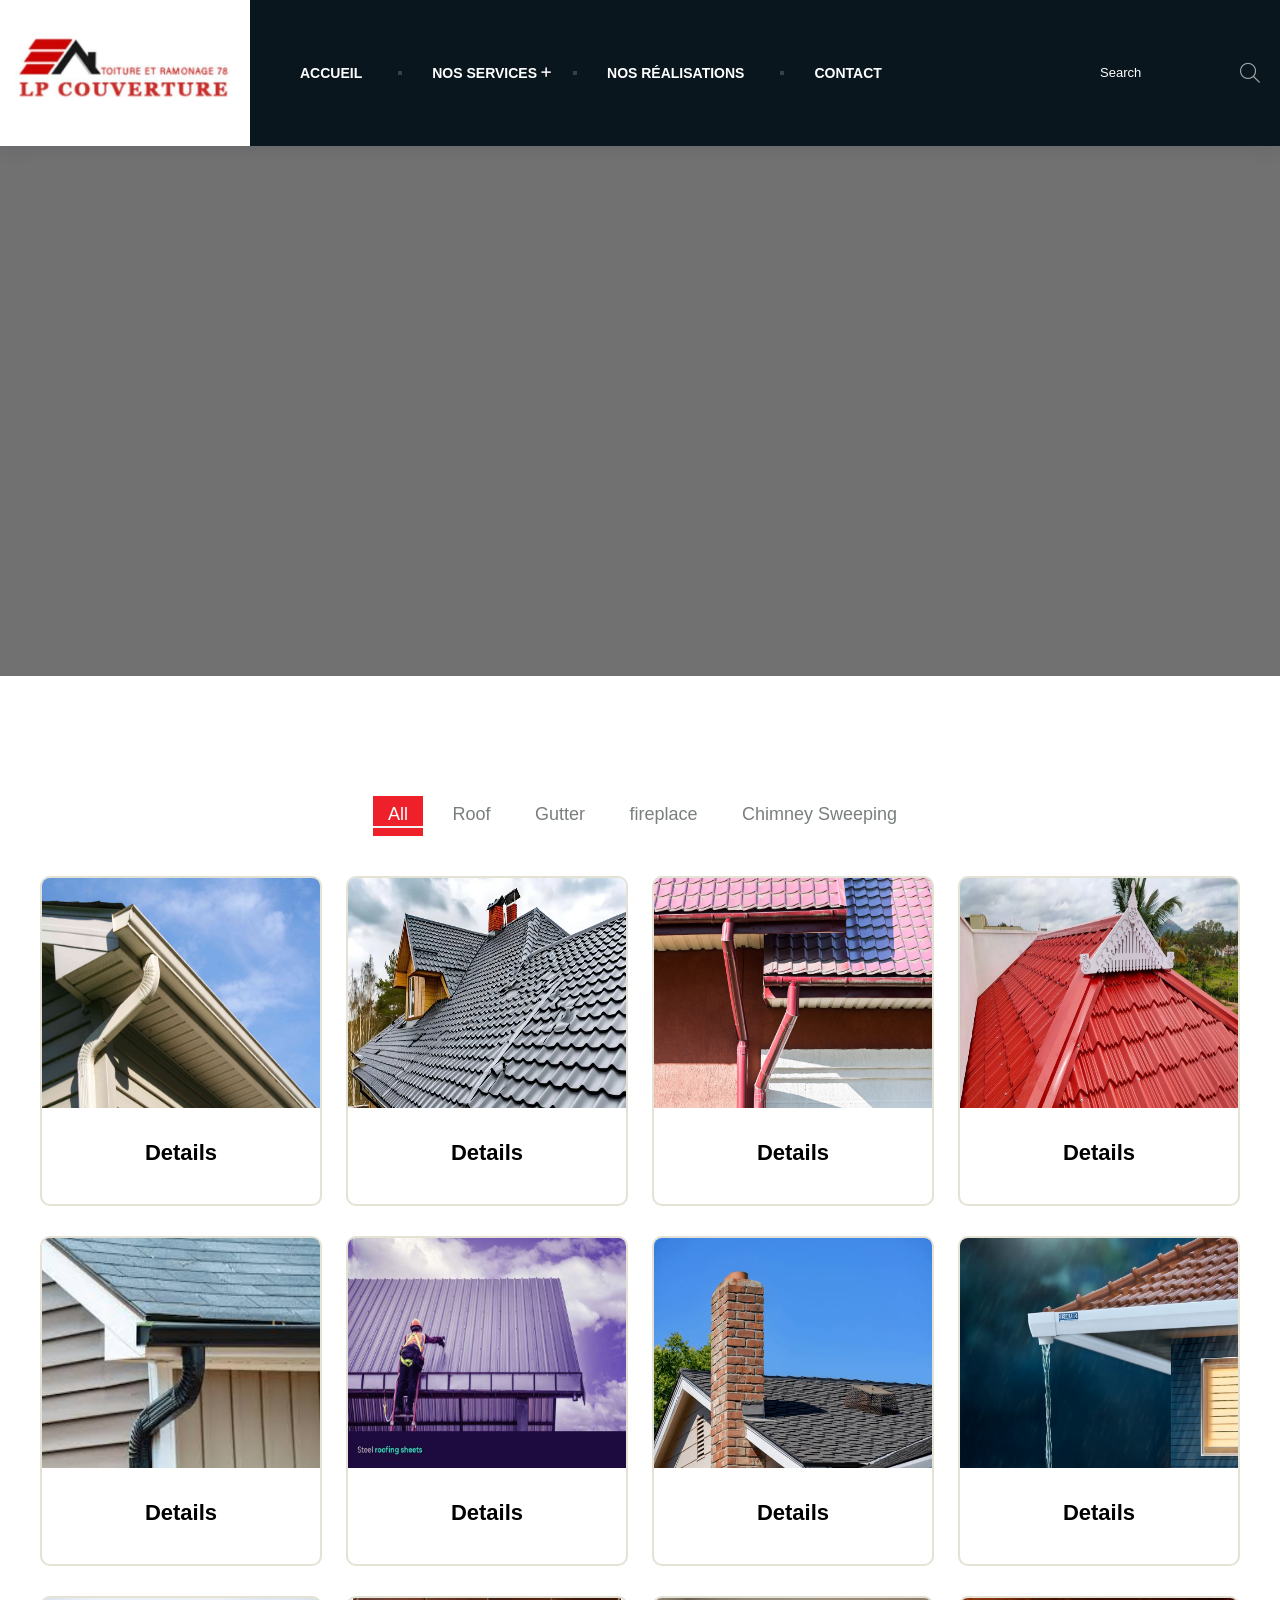
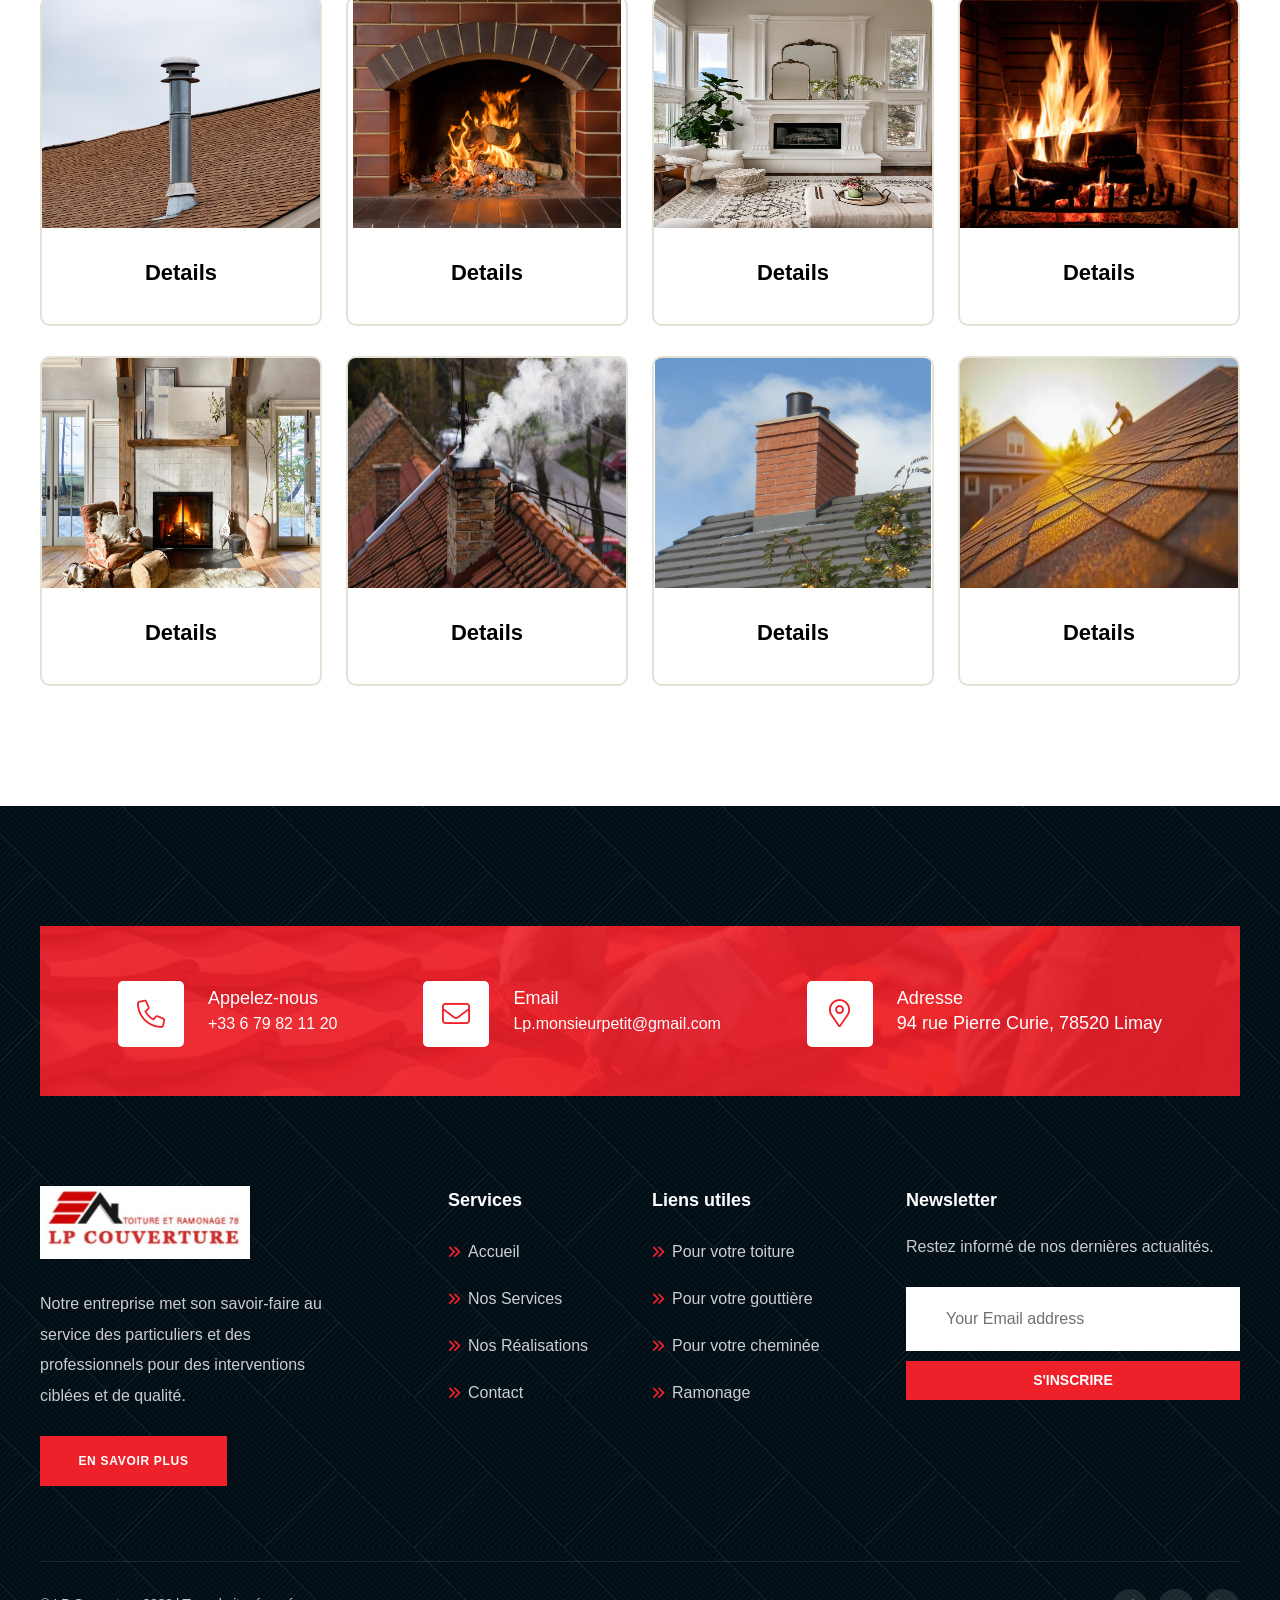
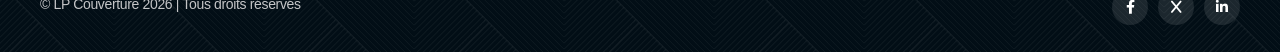
==== achievements.html @ 1082c454 "Add files via upload" ====
<!DOCTYPE html>
<html lang="en">

<!-- Mirrored from html.kodesolution.com/2024/rooftin-html/shop-products.html by HTTrack Website Copier/3.x [XR&CO'2014], Wed, 01 Apr 2026 05:06:10 GMT -->

<head>
    <meta charset="utf-8">
    <title>Roofting | Roofing Services HTML Template | Product Page</title>
    <!-- Stylesheets -->
    <link href="css/bootstrap.min.css" rel="stylesheet">
    <link href="css/style.css" rel="stylesheet">

    <link rel="shortcut icon" href="images/favicon.png" type="image/x-icon">
    <link rel="icon" href="images/favicon.png" type="image/x-icon">

    <!-- Responsive -->
    <meta http-equiv="X-UA-Compatible" content="IE=edge">
    <meta name="viewport" content="width=device-width, initial-scale=1.0, maximum-scale=1.0, user-scalable=0">
    <!--[if lt IE 9]><script src="js/html5shiv.js"></script><![endif]-->
    <!--[if lt IE 9]><script src="js/respond.js"></script><![endif]-->
</head>

<body>
    <div class="page-wrapper">
        <!-- Preloader -->
        <div class="preloader"></div>

        <!-- Main Header-->
        <header class="main-header header-style-one">
            <div class="header-lower">
                <!-- Main box -->
                <div class="main-box">
                    <div class="logo-box">
                        <div class="logo">
                            <a href="index.html"><img src="images/home/logo.jpeg" alt="Logo" title="Roofting"></a>
                        </div>
                    </div>

                    <!--Nav Box-->
                    <div class="nav-outer">
                        <nav class="nav main-menu">
                            <ul class="navigation">
                                <li><a href="index.html">Accueil</a></li>
                                <li class="dropdown"><a href="#">Nos Services </a>
                                    <ul>
                                        <li><a href="roof.html">Pour votre toiture</a></li>
                                        <li><a href="gutter.html">Pour votre gouttière</a></li>
                                        <li><a href="fireplace.html">Pour votre cheminée</a></li>
                                        <li><a href="chimney.html">Ramonage</a></li>
                                    </ul>
                                </li>
                                <li><a href="achievements.html">Nos Réalisations</a></li>

                                <li><a href="contact.html">Contact</a></li>
                            </ul>
                        </nav>
                    </div>
                    <!-- Main Menu End-->

                    <!-- Outer Box -->
                    <div class="outer-box">
                        <!-- Header Search -->

                        <!-- Header Search -->
                        <div class="header-search">
                            <form method="post" action="https://html.kodesolution.com/2024/rooftin-html/index.html">
                                <div class="form-group">
                                    <input type="text" name="search-field" value="" placeholder="Search" required="">
                                    <button type="submit" class="icon"><i class="fal fa-search"></i></button>
                                </div>
                            </form>
                        </div>
                        <!-- Info Btn -->
                        <div class="btn-box">
                            <!-- Info Btn -->
                            <a href="tel:+92(8800)9806" class="info-btn-two"> <i class="icon fa fa-phone"></i> <small>Make A Call:</small> <strong>+36 55 540 069</strong> </a>
                        </div>
                        <!-- Mobile Nav toggler -->
                        <div class="mobile-nav-toggler"><span class="icon lnr-icon-bars"></span></div>
                    </div>
                </div>
            </div>

            <!-- Mobile Menu  -->
            <div class="mobile-menu">
                <div class="menu-backdrop"></div>
                <!--Here Menu Will Come Automatically Via Javascript / Same Menu as in Header-->
                <nav class="menu-box">
                    <div class="upper-box">
                        <div class="nav-logo">
                            <a href="index.html"><img src="images/logo-2.png" alt="" title=""></a>
                        </div>
                        <div class="close-btn"><i class="icon fa fa-times"></i></div>
                    </div>
                    <ul class="navigation clearfix">
                        <!--Keep This Empty / Menu will come through Javascript-->
                    </ul>
                    <ul class="contact-list-one light">
                        <li> <i class="icon lnr-icon-phone-handset"></i> <span class="title">Call Now</span>
                            <div class="text"><a href="tel:+92880098670">+92 (8800) - 98670</a></div>
                        </li>
                        <li> <i class="icon lnr-icon-envelope1"></i> <span class="title">Send Email</span>
                            <div class="text"><a href="mailto:help@company.com">help@company.com</a></div>
                        </li>
                        <li> <i class="icon lnr-icon-map-marker"></i> <span class="title">Address</span>
                            <div class="text">66 Broklyant, New York India 3269</div>
                        </li>
                    </ul>
                    <ul class="social-links">
                        <li><a href="#"><i class="fa fa-x"></i></a></li>
                        <li><a href="#"><i class="fab fa-facebook-f"></i></a></li>
                        <li><a href="#"><i class="fab fa-pinterest"></i></a></li>
                        <li><a href="#"><i class="fab fa-instagram"></i></a></li>
                    </ul>
                </nav>
            </div>
            <!-- End Mobile Menu -->

            <!-- Header Search -->
            <div class="search-popup"> <span class="search-back-drop"></span>
                <button class="close-search"><span class="fa fa-times"></span></button>
                <div class="search-inner">
                    <form method="post" action="https://html.kodesolution.com/2024/rooftin-html/index.html">
                        <div class="form-group">
                            <input type="search" name="search-field" value="" placeholder="Search..." required="">
                            <button type="submit"><i class="fa fa-search"></i></button>
                        </div>
                    </form>
                </div>
            </div>
            <!-- End Header Search -->

            <!-- Sticky Header  -->
            <div class="sticky-header">
                <div class="auto-container">
                    <div class="inner-container">
                        <!--Logo-->
                        <div class="logo">
                            <a href="index.html" title=""><img src="images/home/logo.jpeg" alt="" title=""></a>
                        </div>

                        <!--Right Col-->
                        <div class="nav-outer">
                            <!-- Main Menu -->
                            <nav class="main-menu">
                                <div class="navbar-collapse show collapse clearfix">
                                    <ul class="navigation clearfix">
                                        <!--Keep This Empty / Menu will come through Javascript-->
                                    </ul>
                                </div>
                            </nav>
                            <!-- Main Menu End-->

                            <!--Mobile Navigation Toggler-->
                            <div class="mobile-nav-toggler"><span class="icon lnr-icon-bars"></span></div>
                        </div>
                    </div>
                </div>
            </div>
            <!-- End Sticky Menu -->
        </header>
        <!--End Main Header -->

        <!-- Start main-content -->
        <section class="page-title video-section">

            <!-- Background Video -->
            <video autoplay muted loop playsinline class="bg-video">
        <source src="images/home/video 2.mp4" type="video/mp4">
    </video>



        </section>
        <!-- end main-content -->

        <!-- Featured Products -->
        <section class="featured-products">
            <div class="auto-container">

                <!--MixitUp Galery-->
                <div class="mixitup-gallery">
                    <!--Filter-->
                    <div class="filters clearfix">
                        <ul class="filter-tabs filter-btns clearfix">
                            <li class="active filter" data-role="button" data-filter="all">All</li>
                            <li class="filter" data-role="button" data-filter=".dairy">Roof</li>
                            <li class="filter" data-role="button" data-filter=".pantry">Gutter</li>
                            <li class="filter" data-role="button" data-filter=".meat">fireplace</li>
                            <li class="filter" data-role="button" data-filter=".fruit">Chimney Sweeping</li>
                            <!-- <li class="filter" data-role="button" data-filter=".vagetables">Development</li> -->
                        </ul>
                    </div>

                    <div class="filter-list row">
                        <!--Product Block-->
                        <div class="product-block all mix pantry col-lg-3 col-md-6 col-sm-12">
                            <div class="inner-box">
                                <div class="image">
                                    <a href="shop-product-details.html"><img src="images/home/gutter 1.jpg" alt="" style="width: auto; height: 230px;" /></a>
                                </div>
                                <div class="content">
                                    <h4><a href="gutter.html">Details</a></h4>

                                </div>

                            </div>
                        </div>

                        <!--Product Block-->
                        <div class="product-block all mix dairy col-lg-3 col-md-6 col-sm-12">
                            <div class="inner-box">
                                <div class="image">
                                    <a href="shop-product-details.html"><img src="images/home/roof 1.webp" alt="" style="width: auto; height: 230px;" /></a>
                                </div>
                                <div class="content">
                                    <h4><a href="roof.html">Details</a></h4>

                                </div>

                            </div>
                        </div>

                        <!--Product Block-->
                        <div class="product-block all mix pantry vagetables col-lg-3 col-md-6 col-sm-12">
                            <div class="inner-box">
                                <div class="image">
                                    <a href="shop-product-details.html"><img src="images/home/gutter 2.jpg" alt="" style="width: 300px; height: 230px;" /></a>
                                </div>
                                <div class="content">
                                    <h4><a href="gutter.html">Details</a></h4>

                                </div>

                            </div>
                        </div>

                        <!--Product Block-->
                        <div class="product-block all mix dairy vagetables col-lg-3 col-md-6 col-sm-12">
                            <div class="inner-box">
                                <div class="image">
                                    <a href="shop-product-details.html"><img src="images/home/roof 2.jpeg" alt="" style="width: auto; height: 230px;" /></a>
                                </div>
                                <div class="content">
                                    <h4><a href="roof.html">Details</a></h4>

                                </div>

                            </div>
                        </div>

                        <!--Product Block-->
                        <div class="product-block all mix pantry col-lg-3 col-md-6 col-sm-12">
                            <div class="inner-box">
                                <div class="image">
                                    <a href="shop-product-details.html"><img src="images/home/gutter 3.jfif" alt="" style="width: auto; height: 230px;" /></a>
                                </div>
                                <div class="content">
                                    <h4><a href="gutter.html">Details</a></h4>

                                </div>

                            </div>
                        </div>

                        <!--Product Block-->
                        <div class="product-block all mix dairy col-lg-3 col-md-6 col-sm-12">
                            <div class="inner-box">
                                <div class="image">
                                    <a href="shop-product-details.html"><img src="images/home/roof 3.jpg" alt="" style="width: auto; height: 230px;" /></a>
                                </div>
                                <div class="content">
                                    <h4><a href="roof.html">Details</a></h4>

                                </div>

                            </div>
                        </div>

                        <!--Product Block-->
                        <div class="product-block all mix fruit vagetables col-lg-3 col-md-6 col-sm-12">
                            <div class="inner-box">
                                <div class="image">
                                    <a href="shop-product-details.html"><img src="images/home/chimney 1.webp" alt="" style="width: auto; height: 230px;" /></a>
                                </div>
                                <div class="content">
                                    <h4><a href="chimney.html">Details</a></h4>

                                </div>

                            </div>
                        </div>

                        <!--Product Block-->
                        <div class="product-block all mix pantry vagetables col-lg-3 col-md-6 col-sm-12">
                            <div class="inner-box">
                                <div class="image">
                                    <a href="shop-product-details.html"><img src="images/home/gutter 4.jpg" alt="" style="width: auto; height: 230px;" /></a>
                                </div>
                                <div class="content">
                                    <h4><a href="gutter.html">Details</a></h4>

                                </div>

                            </div>
                        </div>




                        <div class="product-block all mix fruit col-lg-3 col-md-6 col-sm-12">
                            <div class="inner-box">
                                <div class="image">
                                    <a href="shop-product-details.html"><img src="images/home/chimney 4.jpg" alt="" style="width: auto; height: 230px;" /></a>
                                </div>
                                <div class="content">
                                    <h4><a href="chimney.html">Details</a></h4>

                                </div>

                            </div>
                        </div>

                        <!--Product Block-->
                        <div class="product-block all mix meat col-lg-3 col-md-6 col-sm-12">
                            <div class="inner-box">
                                <div class="image">
                                    <a href="shop-product-details.html"><img src="images/home/fire 4.jpg" alt="" style="width: auto; height: 230px;" /></a>
                                </div>
                                <div class="content">
                                    <h4><a href="fireplace.html">Details</a></h4>

                                </div>

                            </div>
                        </div>

                        <!--Product Block-->
                        <div class="product-block all mix meat vagetables col-lg-3 col-md-6 col-sm-12">
                            <div class="inner-box">
                                <div class="image">
                                    <a href="shop-product-details.html"><img src="images/home/fire 1.avif" alt="" style="width: 300px; height: 230px;" /></a>
                                </div>
                                <div class="content">
                                    <h4><a href="fireplace.html">Details</a></h4>

                                </div>

                            </div>
                        </div>

                        <!--Product Block-->
                        <div class="product-block all mix meat vagetables col-lg-3 col-md-6 col-sm-12">
                            <div class="inner-box">
                                <div class="image">
                                    <a href="shop-product-details.html"><img src="images/home/fire 2.webp" alt="" style="width: auto; height: 230px;" /></a>
                                </div>
                                <div class="content">
                                    <h4><a href="fireplace.html">Details</a></h4>

                                </div>

                            </div>
                        </div>

                        <!--Product Block-->
                        <div class="product-block all mix meat col-lg-3 col-md-6 col-sm-12">
                            <div class="inner-box">
                                <div class="image">
                                    <a href="shop-product-details.html"><img src="images/home/fire 3.avif" alt="" style="width: auto; height: 230px;" /></a>
                                </div>
                                <div class="content">
                                    <h4><a href="fireplace.html">Details</a></h4>

                                </div>

                            </div>
                        </div>

                        <!--Product Block-->
                        <div class="product-block all mix fruit col-lg-3 col-md-6 col-sm-12">
                            <div class="inner-box">
                                <div class="image">
                                    <a href="shop-product-details.html"><img src="images/home/chimney 3.jpeg" alt="" style="width: auto; height: 230px;" /></a>
                                </div>
                                <div class="content">
                                    <h4><a href="chimney.html">Details</a></h4>

                                </div>

                            </div>
                        </div>

                        <!--Product Block-->
                        <div class="product-block all mix fruit vagetables col-lg-3 col-md-6 col-sm-12">
                            <div class="inner-box">
                                <div class="image">
                                    <a href="shop-product-details.html"><img src="images/home/chimney 2.webp" alt="" style="width: auto; height: 230px;" /></a>
                                </div>
                                <div class="content">
                                    <h4><a href="chimney.html">Details</a></h4>

                                </div>

                            </div>
                        </div>

                        <!--Product Block-->
                        <div class="product-block all mix dairy vagetables col-lg-3 col-md-6 col-sm-12">
                            <div class="inner-box">
                                <div class="image">
                                    <a href="shop-product-details.html"><img src="images/home/roof 4.jpg" alt="" style="width: auto; height: 230px;" /></a>
                                </div>
                                <div class="content">
                                    <h4><a href="chimney.html">Details</a></h4>

                                </div>

                            </div>
                        </div>


                    </div>
                </div>
            </div>
        </section>
        <!-- End Featured Products -->

        <!-- Main Footer -->
        <footer class="main-footer footer-style-one">
            <div class="bg-shape"></div>
            <!-- Footer Top -->
            <div class="footer-top">
                <div class="auto-container">
                    <div class="outer-box">
                        <div class="bg bg-image" style="background-image: url(images/background/bg4.jpg);"></div>
                        <ul class="contact-list-two light">
                            <li>
                                <i class="icon fal fa-phone"></i>
                                <div class="text">Appelez-nous <br><a href="tel:+91458654528">+33 6 79 82 11 20</a></div>
                            </li>
                            <li>
                                <i class="icon fal fa-envelope"></i>
                                <div class="text">Email<br><a href="mailto:info@support.com">Lp.monsieurpetit@gmail.com</a></div>
                            </li>
                            <li>
                                <i class="icon fal fa-map-marker-alt"></i>
                                <div class="text">Adresse <br><span>94 rue Pierre Curie, 78520 Limay</span></div>
                            </li>
                        </ul>
                    </div>
                </div>
            </div>
            <!-- Widgets Section -->
            <div class="widgets-section">
                <div class="auto-container">
                    <div class="row">
                        <!-- Footer Column -->
                        <div class="footer-column col-xl-4 col-sm-6">
                            <div class="footer-widget about-widget">
                                <div class="logo">
                                    <a href="index.html"><img src="images/home/logo.jpeg" alt="Logo"></a>
                                </div>
                                <div class="text">Notre entreprise met son savoir-faire au service des particuliers et des professionnels pour des interventions ciblées et de qualité.</div>
                                <a href="roof.html" class="theme-btn btn-style-two hover-light"><span class="btn-title">En savoir plus</span></a>
                            </div>
                        </div>
                        <!-- Footer Column -->
                        <div class="footer-column col-xl-2 col-sm-6">
                            <div class="footer-widget links-widget">
                                <h5 class="widget-title">Services</h5>
                                <div class="widget-content">
                                    <ul class="user-links">
                                        <li><i class="icon fas fa-angle-double-right"></i> <a href="index.html">Accueil</a></li>
                                        <li><i class="icon fas fa-angle-double-right"></i> <a href="roof.html">Nos Services </a></li>
                                        <li><i class="icon fas fa-angle-double-right"></i> <a href="achievements.html">Nos Réalisations</a></li>
                                        <li><i class="icon fas fa-angle-double-right"></i> <a href="contact.html">Contact</a></li>
                                    </ul>
                                </div>
                            </div>
                        </div>
                        <!-- Footer COlumn -->
                        <div class="footer-column col-xl-2 col-sm-6">
                            <div class="footer-widget links-widget">
                                <h5 class="widget-title">Liens utiles</h5>
                                <div class="widget-content">
                                    <ul class="user-links">
                                        <li><i class="icon fas fa-angle-double-right"></i> <a href="roof.html">Pour votre toiture </a></li>
                                        <li><i class="icon fas fa-angle-double-right"></i> <a href="gutter.html">Pour votre gouttière </a></li>
                                        <li><i class="icon fas fa-angle-double-right"></i> <a href="fireplace.html">Pour votre cheminée </a></li>
                                        <li><i class="icon fas fa-angle-double-right"></i> <a href="chimney.html">Ramonage</a></li>

                                    </ul>
                                </div>
                            </div>
                        </div>
                        <!-- Footer COlumn -->
                        <div class="footer-column col-xl-4 col-sm-6">
                            <div class="footer-widget newsletter-widget">
                                <h5 class="widget-title">Newsletter</h5>
                                <div class="text">Restez informé de nos dernières actualités.</div>
                                <!-- Newsletter Form -->
                                <div class="newsletter-form">
                                    <div class="form-group">
                                        <div class="input-outer">
                                            <input type="email" name="Email" placeholder="Your Email address" required>
                                        </div>
                                        <button type="submit" class="theme-btn btn-style-one"><span class="btn-title">S'inscrire</span></button>
                                    </div>
                                </div>
                            </div>
                        </div>
                    </div>
                </div>
            </div>
            <!--  Footer Bottom -->
            <div class="footer-bottom">
                <div class="auto-container">
                    <div class="inner-container">
                        <div class="copyright-text">© LP Couverture 2026 | Tous droits réservés</div>
                        <ul class="social-icon-two">
                            <li><a href="#"><i class="fab fa-facebook-f"></i></a></li>
                            <li><a href="#"><i class="fa fa-x"></i></a></li>
                            <li><a href="#"><i class="fab fa-linkedin-in"></i></a></li>
                        </ul>
                    </div>
                </div>
            </div>
        </footer>
        <!--End Main Footer -->

    </div>
    <!-- End Page Wrapper -->

    <!-- Scroll To Top -->
    <div class="scroll-to-top scroll-to-target" data-target="html"><span class="fa fa-angle-up"></span></div>
    <script src="js/jquery.js"></script>
    <script src="js/popper.min.js"></script>
    <script src="js/bootstrap.min.js"></script>
    <script src="js/jquery.fancybox.js"></script>
    <script src="js/jquery-ui.js"></script>
    <script src="js/mixitup.js"></script>
    <script src="js/wow.js"></script>
    <script src="js/select2.min.js"></script>
    <script src="js/appear.js"></script>
    <script src="js/gsap.min.js"></script>
    <script src="js/ScrollTrigger.min.js"></script>
    <script src="js/splitType.js"></script>
    <script src="js/script.js"></script>
</body>

<!-- Mirrored from html.kodesolution.com/2024/rooftin-html/shop-products.html by HTTrack Website Copier/3.x [XR&CO'2014], Wed, 01 Apr 2026 05:06:12 GMT -->

</html>
---- css/style.css ----
/* Roofting | Roofing Services HTML Template

Template Name: Roofting
Version: 1.0.0
License: copyright commercial

/************ TABLE OF CONTENTS ***************
1.  Fonts
2.  Reset
3.  Global Settings
4.  Main Header / TWo / Three
5.  Sticky Header
6.  Mobile Menu
7.  Hidden Sidebar style
8.  Section Title
9.  Banner Section / Two / Three
10. Project Section / Two / Three
11. Features Section / Two / Three
12. About Section / Two / Three
13. Services Section / Two / Three
14. Video Section / Two
15. Contact Section
16. FAQ's Section / Two
17. Fun Fact Section / Two
18. Testimonial Section / Two
19. Process Section / Two
20. Team Section
21. Why Choose Us / Two / Three
22. News Section
23. Main Footer
**********************************************/

@import url("https://fonts.googleapis.com/css2?family=Caveat:wght@400..700&amp;family=Outfit:wght@100..900&amp;family=Roboto:ital,wght@0,100;0,300;0,400;0,500;0,700;0,900;1,100;1,300;1,400;1,500;1,700;1,900&amp;display=swap");
@import url("animate.css");
@import url("owl.css");
@import url("swiper.min.css");
@import url("jquery.fancybox.min.css");
@import url("jquery-ui.css");
@import url("linear.css");
@import url("select2.min.css");
@import url("fontawesome.css");
@import url("flaticon-set-logistics.css");
@import url("flaticon-set-roofting.css");
@import url("tm-bs-mp.css");
@import url("tm-utility-classes.css");
:root {
    --theme-color-light: #ffffff;
    --theme-color-dark: #000000;
    --theme-color1: #ee212b;
    --theme-color1-dark: #b5090d;
    --theme-color2: #f3f4f7;
    --bg-theme-color1: var(--theme-color1);
    --bg-theme-color2: var(--theme-color2);
    --text-color: #707173;
    --headings-color: #000000;
    --link-color: var(--theme-color-dark);
    --link-hover-color: var(--theme-color-dark);
    --text-font: "Roboto", sans-serif;
    --title-font: "Outfit", sans-serif;
    --style-font: "Caveat", sans-serif;
    --body-font-size: 16px;
    --body-line-height: 1.9;
    --body-font-weight: 400;
    --line-height-heading-h1: 1.2em;
    --line-height-heading-h2: 1.3;
    --line-height-heading: 1.4;
    --line-height-heading-small: 1.4em;
    --h1-font-size: 75px;
    --h2-font-size: 3rem;
    --h3-font-size: 1.75rem;
    --h4-font-size: 1.35rem;
    --h5-font-size: 1.1rem;
    --h6-font-size: 0.875rem;
    --h1-font-weight: 700;
    --h2-font-weight: 700;
    --h3-font-weight: 700;
    --h4-font-weight: 700;
    --h5-font-weight: 700;
    --h6-font-weight: 700;
    --sec-title-subtitle-color: var(--theme-color-dark);
    --sec-title-subtitle-font-size: 12px;
    --sec-title-subtitle-font-family: var(--title-font);
    --sec-title-subtitle-font-weight: 800;
    --sec-title-subtitle-line-height: 30px;
    --sec-title-color: var(--theme-color-dark);
    --sec-title-font-size: 50px;
    --sec-title-font-family: var(--title-font);
    --sec-title-font-weight: 700;
    --theme-light-background: #f8f6f1;
    --theme-light-background-text-color: var(--headings-color);
    --theme-black: #000000;
    --container-width: 1230px;
    --small-container-width: 1000px;
    --large-container-width: 1310px;
    --container-pt: 120px;
    --container-pb: 120px;
}


/*
 * typography.scss
 * -----------------------------------------------
*/

::-moz-selection {
    background: var(--theme-color-dark);
    color: #fff;
    text-shadow: none;
}

::selection {
    background: var(--theme-color-dark);
    color: #fff;
    text-shadow: none;
}

:active,
:focus {
    outline: none !important;
}

::-webkit-input-placeholder {
    color: #7c858c;
}

::-moz-input-placeholder {
    color: #7c858c;
}

::-ms-input-placeholder {
    color: #7c858c;
}

body {
    background-color: #fff;
    background-attachment: fixed;
    -ms-word-wrap: break-word;
    word-wrap: break-word;
    counter-reset: my-sec-counter;
    -webkit-font-smoothing: antialiased;
    -moz-font-smoothing: antialiased;
    color: var(--text-color);
    font-size: var(--body-font-size);
    font-family: var(--text-font);
    font-weight: var(--body-font-weight);
    line-height: var(--body-line-height);
}

p,
.text {
    color: var(--text-color);
    font-size: var(--body-font-size);
    font-family: var(--text-font);
    font-weight: var(--body-font-weight);
    line-height: var(--body-line-height);
}


/* -------- Headings ---------- */

h1,
h2,
h3,
h4,
h5,
h6 {
    color: var(--headings-color);
    font-family: var(--title-font);
    position: relative;
    line-height: var(--line-height-heading-);
}

h1 small,
h1 .small,
h2 small,
h2 .small,
h3 small,
h3 .small,
h4 small,
h4 .small,
h5 small,
h5 .small,
h6 small,
h6 .small {
    font-weight: normal;
    line-height: 1;
    color: var(--headings-color);
}

h1 a,
h2 a,
h3 a,
h4 a,
h5 a,
h6 a {
    color: inherit;
    font-weight: inherit;
}

h1,
h2,
h3,
h4,
h5,
h6 {
    margin-bottom: 1rem;
}

h1 {
    font-size: var(--h1-font-size);
    font-weight: var(--h1-font-weight);
    line-height: var(--line-height-heading-h1);
}

h2 {
    font-size: var(--h2-font-size);
    font-weight: var(--h2-font-weight);
    line-height: var(--line-height-heading-h2);
}

h3 {
    font-size: var(--h3-font-size);
    font-weight: var(--h3-font-weight);
    line-height: var(--line-height-heading);
}

h4 {
    font-size: var(--h4-font-size);
    font-weight: var(--h4-font-weight);
    line-height: var(--line-height-heading);
}

h5 {
    font-size: var(--h5-font-size);
    font-weight: var(--h5-font-weight);
    line-height: var(--line-height-heading);
}

h6 {
    font-size: var(--h6-font-size);
    font-weight: var(--h6-font-weight);
    line-height: var(--line-height-heading-small);
}


/* -------- Body Text ---------- */

table p {
    margin-bottom: 0;
}

p {
    margin-bottom: 20px;
}

p a:not(.button):not(.btn):hover,
p a:not(.button):not(.btn):focus {
    text-decoration: underline;
}


/* -------- other ---------- */

a {
    color: var(--link-color);
    text-decoration: none;
    font-weight: var(--body-font-weight);
    cursor: pointer;
    -webkit-transition: all 0.3s ease;
    transition: all 0.3s ease;
}

a:hover,
a:focus {
    color: inherit;
    text-decoration: none;
    outline: none;
}

a b,
a strong {
    -webkit-transition: all 0.3s ease;
    transition: all 0.3s ease;
}

a img {
    border: none;
}

pre,
ul,
ol,
dl,
dd,
blockquote,
address,
table,
fieldset {
    margin-bottom: 10px;
}

ol,
ul {
    list-style-position: inside;
    margin: 0;
    padding: 0;
}

b,
strong {
    color: #333;
    font-weight: var(--body-font-weight-bold);
}

iframe {
    border: none !important;
}


/*
 * container.scss
 * -----------------------------------------------
*/

.container .container {
    width: 100%;
}

.container .container,
.container .container-fluid,
.container-fluid .container,
.container-fluid .container-fluid {
    padding-left: 0;
    padding-right: 0;
}

section>.container,
section>.container-fluid {
    padding-top: var(--container-pt);
    padding-bottom: var(--container-pt);
}

@media (min-width: 1400px) {
    .container,
    .container-lg,
    .container-md,
    .container-sm,
    .container-xl,
    .container-xxl {
        max-width: var(--container-width);
    }
}


/*=== Default Form ===*/

.form-control,
.input-text {
    height: calc(2.25rem + 27px);
    padding: 14px 30px;
    outline: 0;
    background-color: #f4f5f8;
    border: 1px solid #f4f5f8;
    color: #686a6f;
    font-size: 0.9rem;
    width: 100%;
}

.form-control::-webkit-input-placeholder,
.input-text::-webkit-input-placeholder {
    color: #686a6f;
    opacity: 1;
}

.form-control::-moz-placeholder,
.input-text::-moz-placeholder {
    color: #686a6f;
    opacity: 1;
}

.form-control:-ms-input-placeholder,
.input-text:-ms-input-placeholder {
    color: #686a6f;
    opacity: 1;
}

.form-control::-ms-input-placeholder,
.input-text::-ms-input-placeholder {
    color: #686a6f;
    opacity: 1;
}

.form-control::placeholder,
.input-text::placeholder {
    color: #686a6f;
    opacity: 1;
}

.form-control:-ms-input-placeholder,
.input-text:-ms-input-placeholder {
    color: #686a6f;
}

.form-control::-ms-input-placeholder,
.input-text::-ms-input-placeholder {
    color: #686a6f;
}

textarea.form-control {
    height: auto;
    padding-top: 15px;
    padding-bottom: 15px;
}


/* -------- Dark Theme Styling ---------- */

.dark-layout {
    background-color: var(--theme-color-dark) !important;
    --sec-title-color: var(--theme-color-light);
}

.dark-layout .sticky-header .main-menu .navigation>li>a,
.dark-layout h1,
.dark-layout h2,
.dark-layout h3,
.dark-layout h4,
.dark-layout h5,
.dark-layout h6 {
    color: var(--theme-color-light);
}

.dark-layout .preloader {
    background-color: var(--theme-color-dark);
}

.dark-layout .preloader:after {
    background-image: url(../images/logo.png);
}

.dark-layout .sticky-header {
    background-color: var(--theme-color-dark);
}

.dark-layout .hidden-bar .upper-box {
    border-bottom: 1px solid rgba(0, 0, 0, 0.1);
}

.dark-layout .hidden-bar .social-links {
    border-top: 1px solid rgba(0, 0, 0, 0.1);
}

.dark-layout .hidden-bar .social-links li {
    border-right: 1px solid rgba(0, 0, 0, 0.1);
}


/*** 

====================================================================
Reset
====================================================================

***/

* {
    margin: 0px;
    padding: 0px;
    border: none;
    outline: none;
    font-size: 100%;
}


/*** 

====================================================================
Global Settings
====================================================================

***/

textarea {
    overflow: hidden;
    resize: none;
}

button {
    outline: none !important;
    cursor: pointer;
}

img {
    display: inline-block;
    max-width: 100%;
    height: auto;
}

ul,
li {
    list-style: none;
    padding: 0px;
    margin: 0px;
}

.title a {
    color: inherit;
}

.color1 {
    color: var(--theme-color1);
}

.color2 {
    color: var(--theme-color2);
}

.color3 {
    color: var(--theme-color3);
}

.page-wrapper {
    position: relative;
    margin: 0 auto;
    width: 100%;
    min-width: 300px;
    overflow: hidden;
    z-index: 99;
    background-color: #ffffff;
}

.large-container {
    position: static;
    max-width: var(--large-container-width);
    padding: 0px 15px;
    margin: 0 auto;
    width: 100%;
}

.auto-container {
    position: static;
    max-width: var(--container-width);
    padding: 0px 15px;
    margin: 0 auto;
    width: 100%;
}

.small-container {
    position: static;
    max-width: var(--small-container-width);
    padding: 0px 15px;
    margin: 0 auto;
    width: 100%;
}

.pull-right {
    float: right;
}

.pull-left {
    float: left;
}

.dropdown-toggle::after {
    display: none;
}


/*=======================
    Preloader
=======================*/

.preloader {
    position: fixed;
    left: 0px;
    top: 0px;
    width: 100%;
    height: 100%;
    z-index: 999999;
    background-color: #ffffff;
}

.preloader:after {
    position: absolute;
    left: 50%;
    top: 50%;
    width: 110px;
    margin-left: -55px;
    margin-top: -70px;
    height: 110px;
    background-position: center center;
    background-repeat: no-repeat;
    -webkit-animation: pulse 1s infinite linear;
    animation: pulse 1s infinite linear;
    background-image: url(../images/icons/preloader.png);
    content: "";
}

.preloader:before {
    position: absolute;
    top: 50%;
    left: 0;
    right: 0;
    width: 100%;
    text-align: center;
    margin: 0 auto;
    margin-top: 20px;
    color: var(--theme-color-dark);
    font-weight: 600;
    font-size: 14px;
    font-family: var(--title-font);
    letter-spacing: 2px;
    text-transform: uppercase;
    content: "Loading";
    -webkit-transition: none;
    transition: none;
}


/*=======================
Scroll To Top style
=======================*/

.scroll-to-top {
    position: fixed;
    right: 20px;
    bottom: 20px;
    width: 40px;
    font-size: 16px;
    line-height: 40px;
    color: var(--theme-color-light);
    text-align: center;
    cursor: pointer;
    background-color: var(--theme-color1);
    z-index: 100;
    display: none;
    border-radius: 50%;
    margin: 0 auto;
    -webkit-box-shadow: 0 0 5px rgba(0, 0, 0, 0.1);
    box-shadow: 0 0 5px rgba(0, 0, 0, 0.1);
    -webkit-transition: all 300ms ease;
    transition: all 300ms ease;
}

.scroll-to-top:hover {
    background: var(--theme-color-dark);
    color: #ffffff;
}

.link-style-one {
    position: relative;
    display: -webkit-inline-box;
    display: -ms-inline-flexbox;
    display: inline-flex;
    -webkit-box-align: center;
    -ms-flex-align: center;
    align-items: center;
    font-size: 12px;
    line-height: 20px;
    font-weight: 600;
    overflow: hidden;
    letter-spacing: 0.01em;
    text-transform: uppercase;
    font-family: var(--title-font);
    color: var(--theme-color-dark);
}

.link-style-one:before {
    position: absolute;
    left: 0;
    right: 18px;
    bottom: 2px;
    height: 1px;
    background-color: var(--theme-color1);
    content: "";
    -webkit-transition: all 300ms ease;
    transition: all 300ms ease;
}

.link-style-one i {
    position: relative;
    top: 1px;
    display: block;
    font-size: 14px;
    margin-left: 5px;
    -webkit-transform: rotate(45deg);
    transform: rotate(45deg);
}

.link-style-one:hover {
    color: var(--theme-color1);
}

.link-style-one:hover:before {
    right: 100%;
}


/*=== List Style One ===*/

.list-style-one {
    position: relative;
    display: -webkit-box;
    display: -ms-flexbox;
    display: flex;
    padding: 15px 0;
}

.list-style-one li {
    position: relative;
    font-size: 12px;
    line-height: 24px;
    font-weight: 400;
    color: var(--theme-color-dark);
    display: -webkit-box;
    display: -ms-flexbox;
    display: flex;
    -webkit-box-align: center;
    -ms-flex-align: center;
    align-items: center;
    margin-right: 30px;
}

.list-style-one li:last-child {
    margin-right: 0 !important;
}

.list-style-one li i {
    margin-right: 10px;
    color: var(--theme-color-dark);
    font-size: 16px;
    line-height: 27px;
}

.list-style-one li a {
    display: block;
    color: var(--theme-color-dark);
    -webkit-transition: all 300ms ease;
    transition: all 300ms ease;
}

.list-style-one li a:hover {
    color: var(--theme-color1);
}

.list-style-one.light li {
    color: var(--theme-color-light);
}

.list-style-one.light li a {
    color: var(--theme-color-light);
}

.list-style-one.light li a:hover {
    color: var(--theme-color1);
}

.list-style-one.light i {
    color: var(--theme-color-light);
}


/*=== List Style Two ===*/

.list-style-two {
    position: relative;
    display: -webkit-box;
    display: -ms-flexbox;
    display: flex;
    -webkit-box-orient: vertical;
    -webkit-box-direction: normal;
    -ms-flex-direction: column;
    flex-direction: column;
    -ms-flex-wrap: wrap;
    flex-wrap: wrap;
}

.list-style-two li {
    position: relative;
    font-size: 18px;
    padding-left: 34px;
    font-weight: 600;
    color: var(--theme-color-dark);
    -webkit-transition: all 300ms ease;
    transition: all 300ms ease;
    margin-bottom: 11px;
}

.list-style-two li i {
    position: absolute;
    left: 0px;
    top: 0px;
    color: var(--theme-color1);
    font-size: 19.2px;
    -webkit-transition: all 300ms ease;
    transition: all 300ms ease;
}

.list-style-two li a {
    display: inline-block;
    font-weight: inherit;
    -webkit-transition: all 300ms ease;
    transition: all 300ms ease;
}

.list-style-two li a:hover {
    color: var(--theme-color1);
}

.list-style-two.two-column {
    display: -webkit-box;
    display: -ms-flexbox;
    display: flex;
    -ms-flex-wrap: wrap;
    flex-wrap: wrap;
    -webkit-box-orient: horizontal;
    -webkit-box-direction: normal;
    -ms-flex-direction: row;
    flex-direction: row;
}

.list-style-two.two-column li {
    width: 50%;
}

@media (max-width: 767.98px) {
    .list-style-two.two-column li {
        width: 100%;
    }
}


/*Social Icon One*/

.social-icon-one {
    position: relative;
    display: -webkit-box;
    display: -ms-flexbox;
    display: flex;
    -ms-flex-wrap: wrap;
    flex-wrap: wrap;
}

.social-icon-one li {
    position: relative;
    margin-left: 50px;
}

.social-icon-one li:first-child {
    margin-left: 0;
}

.social-icon-one li a {
    position: relative;
    display: block;
    line-height: 27px;
    text-align: center;
    font-size: 14px;
    color: #bdbdbd;
    -webkit-transition: all 300ms ease;
    transition: all 300ms ease;
}

.social-icon-one li a:hover {
    color: var(--theme-color1);
}

.social-icon-one.light li a {
    color: var(--theme-color-light);
}

.social-icon-one.light li a:hover {
    color: var(--theme-color1);
}


/*Social Icon Two*/

.social-icon-two {
    position: relative;
    display: -webkit-box;
    display: -ms-flexbox;
    display: flex;
}

.social-icon-two li {
    position: relative;
    display: -webkit-box;
    display: -ms-flexbox;
    display: flex;
    margin-left: 10px;
}

.social-icon-two li:first-child {
    margin-left: 0;
}

.social-icon-two li a {
    position: relative;
    display: block;
    height: 36px;
    width: 36px;
    line-height: 36px;
    border-radius: 50%;
    text-align: center;
    font-size: 14px;
    color: #ffffff;
    background-color: rgba(255, 255, 255, 0.1);
    -webkit-transition: all 300ms ease;
    transition: all 300ms ease;
}

.social-icon-two li a i {
    position: relative;
}

.social-icon-two li a::before {
    position: absolute;
    left: 0;
    top: 0;
    height: 100%;
    width: 100%;
    -webkit-transform: scale(0);
    transform: scale(0);
    background-color: var(--theme-color1);
    content: "";
    -webkit-transition: all 300ms ease;
    transition: all 300ms ease;
    border-radius: 50px;
}

.social-icon-two li a:hover {
    color: #fff;
}

.social-icon-two li a:hover:before {
    -webkit-transform: scale(1);
    transform: scale(1);
}

.bg {
    position: absolute;
    left: 0;
    top: 0;
    height: 100%;
    width: 100%;
    background-repeat: no-repeat;
    background-position: center;
    background-size: cover;
}

.bg-pattern-1 {
    background-image: url(../images/icons/pattern-1.png);
}

.bg-pattern-2 {
    background-image: url(../images/icons/pattern-2.png);
}

.bg-pattern-3 {
    background-image: url(../images/icons/pattern-3.png);
}

.bg-pattern-4 {
    background-image: url(../images/icons/pattern-4.png);
}

.bg-pattern-5 {
    background-image: url(../images/icons/pattern-5.png);
}

.bg-pattern-6 {
    background-image: url(../images/icons/pattern-6.png);
}

.devider {
    position: absolute;
    padding: 0;
    margin: 0;
    width: 80%;
    left: 0;
    right: 0;
    top: 0;
    margin: 0 auto;
    border-top: 1px solid rgba(255, 255, 255, 0.1);
}

@media (max-width: 1199.98px) {
    .devider {
        width: 100%;
    }
}


/*======================
    Tabs Box
======================*/

.tabs-box {
    position: relative;
}

.tabs-box .tab {
    display: none;
}

.tabs-box .active-tab {
    display: block;
}

.play-btn {
    position: relative;
}

.play-btn:hover .icon {
    background-color: var(--theme-color1);
    color: var(--theme-color-dark);
}

.play-btn .icon {
    position: absolute;
    left: 50%;
    top: 50%;
    height: 90px;
    width: 90px;
    border-radius: 50%;
    font-size: 24px;
    color: var(--theme-color1);
    -webkit-transform: translate(-50%, -50%);
    transform: translate(-50%, -50%);
    display: -webkit-box;
    display: -ms-flexbox;
    display: flex;
    -webkit-box-align: center;
    -ms-flex-align: center;
    align-items: center;
    -webkit-box-pack: center;
    -ms-flex-pack: center;
    justify-content: center;
    -webkit-transition: all 300ms ease;
    transition: all 300ms ease;
}

.play-btn .circle-text img {
    position: relative;
    display: inline-block;
    -webkit-animation: fa-spin 60s infinite linear;
    animation: fa-spin 60s infinite linear;
}


/*======================
    Media Play Button 
======================*/

.play-now {
    position: relative;
    display: block;
    z-index: 9;
    -webkit-transition: all 300ms ease;
    transition: all 300ms ease;
}

.play-now:hover .icon {
    background-color: var(--theme-color1);
    color: var(--theme-color-light);
}

.play-now .icon {
    position: relative;
    display: inline-block;
    height: 100px;
    width: 100px;
    text-align: center;
    line-height: 100px;
    background-color: #ffffff;
    color: var(--theme-color-dark);
    z-index: 1;
    font-size: 22px;
    display: block;
    border-radius: 50%;
    -webkit-box-shadow: 0 0px 10px 0 rgba(255, 255, 255, 0.3);
    box-shadow: 0 0px 10px 0 rgba(255, 255, 255, 0.3);
    -webkit-transition: all 300ms ease;
    transition: all 300ms ease;
}

.play-now .ripple,
.play-now .ripple:before,
.play-now .ripple:after {
    position: absolute;
    top: 50%;
    left: 50%;
    height: 70px;
    width: 70px;
    -webkit-transform: translate(-50%, -50%);
    transform: translate(-50%, -50%);
    border-radius: 50%;
    -webkit-box-shadow: 0 0 0 0 rgba(233, 35, 47, 0.6);
    box-shadow: 0 0 0 0 rgba(233, 35, 47, 0.6);
    -webkit-animation: ripple 3s infinite;
    animation: ripple 3s infinite;
}

.play-now .ripple.light,
.play-now .ripple:before.light,
.play-now .ripple:after.light {
    -webkit-box-shadow: 0 0 0 0 rgb(255, 255, 255);
    box-shadow: 0 0 0 0 rgb(255, 255, 255);
}

.play-now .ripple.light:before,
.play-now .ripple.light:after,
.play-now .ripple:before.light:before,
.play-now .ripple:before.light:after,
.play-now .ripple:after.light:before,
.play-now .ripple:after.light:after {
    -webkit-box-shadow: 0 0 0 0 rgb(255, 255, 255);
    box-shadow: 0 0 0 0 rgb(255, 255, 255);
}

.play-now .ripple:before {
    -webkit-animation-delay: 0.9s;
    animation-delay: 0.9s;
    content: "";
    position: absolute;
}

.play-now .ripple:after {
    -webkit-animation-delay: 0.6s;
    animation-delay: 0.6s;
    content: "";
    position: absolute;
}

@-webkit-keyframes ripple {
    70% {
        -webkit-box-shadow: 0 0 0 50px rgba(233, 35, 47, 0);
        box-shadow: 0 0 0 50px rgba(233, 35, 47, 0);
    }
    100% {
        -webkit-box-shadow: 0 0 0 0 rgba(233, 35, 47, 0);
        box-shadow: 0 0 0 0 rgba(233, 35, 47, 0);
    }
}

@keyframes ripple {
    70% {
        -webkit-box-shadow: 0 0 0 50px rgba(233, 35, 47, 0);
        box-shadow: 0 0 0 50px rgba(233, 35, 47, 0);
    }
    100% {
        -webkit-box-shadow: 0 0 0 0 rgba(233, 35, 47, 0);
        box-shadow: 0 0 0 0 rgba(233, 35, 47, 0);
    }
}

.play-now-two {
    height: 150px;
    width: 150px;
    background-color: rgba(21, 21, 21, 0.5);
    border-radius: 50%;
    display: -webkit-box;
    display: -ms-flexbox;
    display: flex;
    -webkit-box-align: center;
    -ms-flex-align: center;
    align-items: center;
    -webkit-box-pack: center;
    -ms-flex-pack: center;
    justify-content: center;
    font-size: 34px;
    color: #ffffff;
    -webkit-transition: all 300ms ease;
    transition: all 300ms ease;
    -webkit-animation: zoom-one 3s infinite linear;
    animation: zoom-one 3s infinite linear;
}

.play-now-two:hover {
    color: #ff9205;
    background-color: #ffffff;
}


/*======================
    Contact Info Button 
======================*/

.info-btn {
    position: relative;
    display: -webkit-inline-box;
    display: -ms-inline-flexbox;
    display: inline-flex;
    -webkit-box-pack: center;
    -ms-flex-pack: center;
    justify-content: center;
    -webkit-box-orient: vertical;
    -webkit-box-direction: normal;
    -ms-flex-direction: column;
    flex-direction: column;
    font-size: 15px;
    padding-left: 70px;
    text-align: left;
    font-weight: 700;
    line-height: 20px;
    min-height: 62px;
    font-family: var(--title-font);
}

@media (max-width: 991.98px) {
    .info-btn {
        padding-left: 70px;
    }
}

.info-btn:hover .icon {
    -webkit-transform: scaleX(-1);
    transform: scaleX(-1);
}

.info-btn small {
    display: block;
    font-size: 18px;
    font-weight: 700;
    color: var(--theme-color-dark);
    margin-bottom: 8px;
}

@media (max-width: 991.98px) {
    .info-btn small {
        font-size: 14px;
        margin-bottom: 15px;
    }
}

.info-btn strong {
    font-size: 24px;
    font-weight: 700;
    color: var(--theme-color1);
}

@media (max-width: 991.98px) {
    .info-btn strong {
        font-size: 26px;
    }
}

@media (max-width: 575.98px) {
    .info-btn strong {
        font-size: 20px;
    }
}

.info-btn .icon {
    position: absolute;
    left: 0;
    top: 5px;
    width: 52px;
    height: 52px;
    line-height: 52px;
    text-align: center;
    border-radius: 50%;
    font-size: 24px;
    color: var(--theme-color-light);
    background-color: var(--theme-color1);
    -webkit-transition: all 300ms ease;
    transition: all 300ms ease;
}

@media (max-width: 991.98px) {
    .info-btn .icon {
        width: 60px;
        height: 60px;
        line-height: 60px;
    }
}

.info-btn:hover {
    color: var(--theme-color1);
}

.info-btn-two {
    position: relative;
    display: -webkit-inline-box;
    display: -ms-inline-flexbox;
    display: inline-flex;
    -webkit-box-pack: center;
    -ms-flex-pack: center;
    justify-content: center;
    -webkit-box-orient: vertical;
    -webkit-box-direction: normal;
    -ms-flex-direction: column;
    flex-direction: column;
    font-size: 15px;
    text-align: left;
    font-weight: 700;
    line-height: 20px;
    min-height: 74px;
    padding: 0 42px;
    padding-left: 90px;
    border-radius: 50px;
    background-color: var(--theme-color-light);
    font-family: var(--title-font);
}

@media (max-width: 991.98px) {
    .info-btn-two {
        padding-left: 70px;
    }
}

.info-btn-two small {
    display: block;
    font-size: 14px;
    font-weight: 400;
    color: var(--theme-color-dark);
    margin-bottom: 0;
}

.info-btn-two strong {
    font-size: 16px;
    font-weight: 700;
    color: var(--theme-color-dark);
}

.info-btn-two .icon {
    position: absolute;
    left: 8px;
    top: 10px;
    width: 52px;
    height: 52px;
    line-height: 52px;
    text-align: center;
    border-radius: 50%;
    font-size: 24px;
    color: var(--theme-color-light);
    background-color: var(--theme-color1);
}

.info-btn-two:hover {
    color: var(--theme-color1);
}


/*================================
    Progress Bar
=================================*/

.skills {
    position: relative;
    margin-bottom: 50px;
}

.skills .skill-item {
    position: relative;
    margin-bottom: 35px;
}

.skills .skill-item:last-child {
    margin-bottom: 0px;
}

.skills .skill-item .skill-header {
    position: relative;
    margin-bottom: 12px;
}

.skills .skill-item .skill-header .skill-title {
    font-size: 17.6px;
    color: var(--theme-color-dark);
    font-weight: 700;
    font-family: var(--title-font);
}

.skills .skill-item .skill-bar {
    position: relative;
    width: 100%;
    height: 6px;
    border-radius: 6px;
}

.skills .skill-item .skill-bar .bar-inner {
    background-color: #f3f4f7;
    position: relative;
    width: 100%;
    height: 6px;
}

.skills .skill-item .skill-bar .bar-inner .bar {
    position: absolute;
    left: 0px;
    top: 0px;
    height: 6px;
    width: 0px;
    -webkit-transition: all 3000ms ease;
    transition: all 3000ms ease;
    background-color: var(--theme-color1);
}

.skills .skill-item .skill-bar .bar-inner .skill-percentage {
    position: absolute;
    right: 0;
    bottom: 100%;
    margin-bottom: 15px;
    line-height: 16px;
    padding: 5px 8px;
    font-weight: 500;
    color: var(--theme-color-dark);
    -webkit-transform: translateX(50%);
    transform: translateX(50%);
    height: 26px;
    text-align: center;
}


/*========================
  Select2 Dropdown Plugin
========================*/

.select2-dropdown {
    border: 1px solid #eee;
}

.select2-results__option {
    padding: 0 10px;
    color: #7c858c;
    border: 0;
}

.select2-container--default .select2-selection--single .select2-selection__rendered {
    color: #7c858c;
    padding-left: 0;
}

.select2-container--default .select2-results__option--highlighted[aria-selected] {
    background-color: var(--theme-color1);
}

.select2-container--default .select2-search--dropdown .select2-search__field {
    height: 30px;
}

.select2-container--default .select2-selection--single .select2-selection__arrow {
    bottom: 1px;
    height: auto;
    width: 40px;
    display: -webkit-box;
    display: -ms-flexbox;
    display: flex;
    -webkit-box-align: center;
    -ms-flex-align: center;
    align-items: center;
    -webkit-box-pack: center;
    -ms-flex-pack: center;
    justify-content: center;
    font-size: 12px;
    color: #7c858c;
}

.select2-container--default .select2-selection--single .select2-selection__arrow:before {
    position: relative;
    content: "\f107";
    font-family: "Font Awesome 6 Pro";
}

.select2-container--default .select2-selection--single .select2-selection__arrow b {
    display: none;
}

.select2-container--default .select2-selection--single {
    border-radius: 0;
}

.default-navs .owl-next,
.default-navs .owl-prev {
    display: block;
    margin: 0px 5px;
    height: 65px;
    width: 65px;
    color: var(--theme-color1);
    border-radius: 50%;
    -webkit-box-shadow: 0 0px 30px rgba(0, 0, 0, 0.1);
    box-shadow: 0 0px 30px rgba(0, 0, 0, 0.1);
    border: 1px solid #ffffff;
    font-size: 16px;
    line-height: 63px;
    font-weight: 700;
    text-align: center;
    -webkit-transition: all 500ms ease;
    transition: all 500ms ease;
}

.default-navs .owl-next span,
.default-navs .owl-prev span {
    display: inline-block;
    background: var(--gradient-1);
    -webkit-background-clip: text;
    -webkit-text-fill-color: transparent;
    background-clip: text;
}

.default-navs .owl-next:hover,
.default-navs .owl-prev:hover {
    -webkit-box-shadow: 0;
    box-shadow: 0;
    border: 1px solid var(--theme-color2);
}

.default-dots .owl-dots {
    position: relative;
    display: -webkit-box;
    display: -ms-flexbox;
    display: flex;
    -webkit-box-align: center;
    -ms-flex-align: center;
    align-items: center;
    -webkit-box-pack: center;
    -ms-flex-pack: center;
    justify-content: center;
}

.default-dots .owl-dots .owl-dot {
    height: 5px;
    width: 40px;
    margin: 0 5px;
    border: 1px solid #d7d7d7;
}

@media (max-width: 575.98px) {
    .default-dots .owl-dots .owl-dot {
        width: 20px;
    }
}

.default-dots .owl-dots .owl-dot.active {
    background-color: var(--theme-color1);
    border: 1px solid var(--theme-color1);
}

.custom-navs .owl-nav {
    display: -webkit-box;
    display: -ms-flexbox;
    display: flex;
    -webkit-box-align: center;
    -ms-flex-align: center;
    align-items: center;
}

.custom-navs .owl-nav .owl-prev,
.custom-navs .owl-nav .owl-next {
    position: relative;
    display: -webkit-box;
    display: -ms-flexbox;
    display: flex;
    height: 50px;
    width: 87px;
    padding-left: 20px;
    -webkit-box-align: center;
    -ms-flex-align: center;
    align-items: center;
    -webkit-transition: all 200ms ease;
    transition: all 200ms ease;
}

.custom-navs .owl-nav .owl-prev:before,
.custom-navs .owl-nav .owl-next:before {
    position: absolute;
    left: 0;
    top: 0;
    height: 50px;
    width: 50px;
    background-color: var(--theme-color1);
    opacity: 0.1;
    content: "";
    border-radius: 50px;
    -webkit-transition: all 200ms ease;
    transition: all 200ms ease;
}

.custom-navs .owl-nav .owl-prev:hover,
.custom-navs .owl-nav .owl-next:hover {
    padding: 0 17px;
}

.custom-navs .owl-nav .owl-prev:hover:before,
.custom-navs .owl-nav .owl-next:hover:before {
    width: 100%;
}

.custom-navs .owl-nav .owl-next {
    padding-left: 0;
    padding-right: 20px;
    -webkit-box-pack: end;
    -ms-flex-pack: end;
    justify-content: flex-end;
}

.custom-navs .owl-nav .owl-next:before {
    left: auto;
    right: 0;
}

.disable-navs .owl-nav {
    display: none;
}


/*==========================
	Nav Style One
===========================*/

.nav-style-one {
    position: relative;
    display: -webkit-box;
    display: -ms-flexbox;
    display: flex;
    -webkit-box-align: center;
    -ms-flex-align: center;
    align-items: center;
    z-index: 9;
}

.nav-style-one .next,
.nav-style-one .prev {
    margin-right: 38px;
    padding: 18px 25px;
    padding-left: 0;
    display: -webkit-box;
    display: -ms-flexbox;
    display: flex;
}

.nav-style-one .next .icon,
.nav-style-one .prev .icon {
    position: relative;
    display: inline-block;
}

.nav-style-one .next .icon:before,
.nav-style-one .prev .icon:before {
    position: absolute;
    top: 0;
    margin-top: -20px;
    right: -25px;
    height: 52px;
    width: 52px;
    border: 1px dotted #fff;
    border-radius: 100px;
    content: "";
    z-index: -1;
    -webkit-transition: all 300ms ease;
    transition: all 300ms ease;
}

.nav-style-one .next:hover .icon:before,
.nav-style-one .prev:hover .icon:before {
    background-color: rgba(255, 255, 255, 0.15);
    width: 125px;
}

.nav-style-one .prev {
    margin-right: 0;
    padding-left: 25px;
    padding-right: 0;
}

.nav-style-one .prev .icon:before {
    left: -25px;
    right: auto;
}

.nav-style-one .swiper-button-disabled {
    opacity: 0.5;
    pointer-events: none;
}

.nav-style-one.dark .next .icon:before,
.nav-style-one.dark .prev .icon:before {
    border: 1px solid #797979;
}


/*==========================
	Default Tabs
===========================*/

.default-tabs {
    position: relative;
    overflow: hidden;
    margin-bottom: 30px;
}

.default-tabs .tab-buttons {
    position: relative;
    margin-bottom: 30px;
}

.default-tabs .tab-buttons li {
    position: relative;
    float: left;
    font-weight: 600;
    font-size: 18px;
    padding: 15px 35px;
    color: var(--theme-color1);
    line-height: 20px;
    border-radius: 5px;
    background-color: #ffffff;
    cursor: pointer;
    margin-right: 20px;
    -webkit-box-shadow: 0 10px 30px rgba(0, 0, 0, 0.05);
    box-shadow: 0 10px 30px rgba(0, 0, 0, 0.05);
    -webkit-transition: all 300ms ease;
    transition: all 300ms ease;
}

.default-tabs .tab-buttons li:last-child {
    margin-right: 0;
}

.default-tabs .tab-buttons li.active-btn {
    background: var(--gradient-1);
    color: #ffffff;
}

.default-tabs .tabs-content {
    position: relative;
    width: 100%;
}

.blockquote-style-one {
    position: relative;
    font-size: 14px;
    line-height: 24px;
    color: var(--theme-color-dark);
    padding: 0 0 0 25px;
    background-color: #fff;
    -webkit-box-shadow: none;
    box-shadow: none;
    font-family: var(--title-font);
    font-weight: 600;
    margin-bottom: 30px;
}

.blockquote-style-one:before {
    position: absolute;
    left: 0;
    top: 3px;
    bottom: 3px;
    width: 3px;
    z-index: 2;
    background-color: var(--theme-color1);
    content: "";
}

.innerpage .accordion-box {
    position: relative;
}

.innerpage .accordion-box .block {
    background-color: #ffffff;
    -webkit-box-shadow: 0 5px 40px rgba(0, 0, 0, 0.05);
    box-shadow: 0 5px 40px rgba(0, 0, 0, 0.05);
    margin-bottom: 10px;
    position: relative;
}

.innerpage .accordion-box .block .acc-btn {
    border-bottom: 1px solid #fff;
    color: var(--headings-color);
    cursor: pointer;
    font-family: var(--title-font);
    font-weight: var(--h4-font-weight);
    font-size: 20px;
    padding: 20px 30px;
    padding-right: 70px;
    position: relative;
    -webkit-transition: all 500ms ease;
    transition: all 500ms ease;
}

.innerpage .accordion-box .block .acc-btn .icon {
    -webkit-box-align: center;
    -ms-flex-align: center;
    align-items: center;
    color: var(--theme-color1);
    display: -webkit-box;
    display: -ms-flexbox;
    display: flex;
    font-size: 18px;
    left: auto;
    position: absolute;
    right: 30px;
    top: 50%;
    -webkit-transform: translateY(-50%);
    transform: translateY(-50%);
    -webkit-transition: all 500ms ease;
    transition: all 500ms ease;
}

.innerpage .accordion-box .block .acc-btn.active {
    background-color: var(--bg-theme-color1);
    color: #fff;
}

.innerpage .accordion-box .block .acc-btn.active .icon {
    color: var(--text-color-bg-theme-color2);
    top: 25%;
}

.innerpage .accordion-box .block .acc-btn.active .icon:before {
    content: "\f068";
}

.innerpage .accordion-box .block .acc-content {
    display: none;
    position: relative;
}

.innerpage .accordion-box .block .acc-content .content {
    padding: 25px 30px;
    position: relative;
}

.innerpage .accordion-box .block .acc-content .content .text {
    color: #808287;
    display: block;
    font-size: 16px;
    line-height: 30px;
    margin-bottom: 0;
}

.innerpage .accordion-box .block .acc-content.current {
    display: block;
}

.theme-btn {
    display: -webkit-inline-box;
    display: -ms-inline-flexbox;
    display: inline-flex;
    -webkit-box-pack: center;
    -ms-flex-pack: center;
    justify-content: center;
    text-align: center;
    white-space: nowrap;
    -webkit-transition: all 0.3s ease;
    transition: all 0.3s ease;
    font-family: var(--title-font);
}

.theme-btn .btn-title {
    position: relative;
    display: -webkit-box;
    display: -ms-flexbox;
    display: flex;
    -webkit-box-align: center;
    -ms-flex-align: center;
    align-items: center;
}


/*Btn Style One*/

.btn-style-one {
    position: relative;
    font-size: 14px;
    line-height: 27px;
    padding: 17px 26px;
    font-weight: 700;
    overflow: hidden;
    color: var(--theme-color-light);
    background: var(--theme-color1);
    border-radius: 7px;
    text-transform: uppercase;
}

.btn-style-one i {
    position: relative;
    display: block;
    margin-left: 10px;
}

.btn-style-one:before {
    position: absolute;
    left: 0;
    top: 0;
    height: 100%;
    width: 100%;
    content: "";
    background-color: var(--theme-color2);
    border-radius: 7px;
    -webkit-transform: scale(0, 1);
    transform: scale(0, 1);
    -webkit-transform-origin: top right;
    transform-origin: top right;
    transition: -webkit-transform 500ms cubic-bezier(0.86, 0, 0.07, 1);
    -webkit-transition: -webkit-transform 500ms cubic-bezier(0.86, 0, 0.07, 1);
    transition: transform 500ms cubic-bezier(0.86, 0, 0.07, 1);
    transition: transform 500ms cubic-bezier(0.86, 0, 0.07, 1), -webkit-transform 500ms cubic-bezier(0.86, 0, 0.07, 1);
    -webkit-transition-timing-function: cubic-bezier(0.86, 0, 0.07, 1);
    transition-timing-function: cubic-bezier(0.86, 0, 0.07, 1);
}

.btn-style-one:hover:before {
    -webkit-transform: scale(1, 1);
    transform: scale(1, 1);
    -webkit-transform-origin: bottom left;
    transform-origin: bottom left;
}

.btn-style-one:hover {
    color: #000000;
    -webkit-box-shadow: 0 10px 30px rgba(0, 0, 0, 0.1);
    box-shadow: 0 10px 30px rgba(0, 0, 0, 0.1);
}

.btn-style-one.dark-bg {
    background-color: var(--theme-color-dark);
}

.btn-style-one.dark-bg:hover {
    color: var(--theme-color-light);
}

.btn-style-one.dark-bg::before {
    background-color: var(--theme-color1);
}

.btn-style-one.light-bg {
    background-color: var(--theme-color-light);
    color: var(--theme-color-dark);
}

.btn-style-one.light-bg:hover {
    color: var(--theme-color-light);
}

.btn-style-one.light-bg::before {
    background-color: var(--theme-color-dark);
}

.btn-style-one.hover-light:hover {
    color: var(--theme-color2);
}

.btn-style-one.hover-light:before {
    background-color: var(--theme-color-light);
}

.btn-style-one.hover-dark:hover {
    color: var(--theme-color-light);
}

.btn-style-one.hover-dark:before {
    background-color: var(--theme-color-dark);
}


/*Btn Style Two*/

.btn-style-two {
    background: var(--theme-color1);
    border-radius: 0;
    color: var(--theme-color-light);
    font-size: 14px;
    font-weight: 600;
    font-family: var(--text-font);
    line-height: 1.5;
    letter-spacing: 0.7px;
    padding: 19px 51.2px 18px;
    position: relative;
    overflow: hidden;
    text-transform: uppercase;
}

.btn-style-two:before {
    position: absolute;
    left: 0;
    top: 0;
    height: 100%;
    width: 100%;
    content: "";
    background-color: var(--theme-color-dark);
    -webkit-transform: scale(0, 1);
    transform: scale(0, 1);
    -webkit-transform-origin: top right;
    transform-origin: top right;
    transition: -webkit-transform 500ms cubic-bezier(0.86, 0, 0.07, 1);
    -webkit-transition: -webkit-transform 500ms cubic-bezier(0.86, 0, 0.07, 1);
    transition: transform 500ms cubic-bezier(0.86, 0, 0.07, 1);
    transition: transform 500ms cubic-bezier(0.86, 0, 0.07, 1), -webkit-transform 500ms cubic-bezier(0.86, 0, 0.07, 1);
    -webkit-transition-timing-function: cubic-bezier(0.86, 0, 0.07, 1);
    transition-timing-function: cubic-bezier(0.86, 0, 0.07, 1);
}

.btn-style-two i {
    position: relative;
    display: block;
    margin-left: 7.48px;
    font-weight: 300;
    top: 2px;
}

.btn-style-two:hover {
    color: var(--theme-color-light);
}

.btn-style-two:hover:before {
    -webkit-transform-origin: bottom left;
    transform-origin: bottom left;
    -webkit-transform: scale(1, 1);
    transform: scale(1, 1);
}

.btn-style-two.dark-bg {
    background-color: var(--theme-color-dark);
}

.btn-style-two.dark-bg:before {
    background-color: var(--bg-theme-color2);
}

.btn-style-two.dark-bg:hover {
    color: var(--text-color-bg-theme-color2);
}

.btn-style-two.theme2-bg {
    background-color: var(--bg-theme-color2);
}

.btn-style-two.theme2-bg:before {
    background-color: var(--bg-theme-color1);
}

.btn-style-two.hover-light:before {
    background-color: var(--theme-color-light);
}

.btn-style-two.hover-light:hover {
    color: var(--theme-color-dark);
}

.btn-style-two.hover-theme1:before {
    background-color: var(--bg-theme-color1);
}

.btn-style-two.btn-lg {
    font-size: 14px;
    padding: 14px 23px 16px;
}


/*** 

====================================================================
  Anim Icons
====================================================================

***/

.reveal {
    position: relative;
    display: -webkit-inline-box;
    display: -ms-inline-flexbox;
    display: inline-flex;
    visibility: hidden;
    overflow: hidden;
}

.reveal img {
    height: 100%;
    width: 100%;
    -o-object-fit: cover;
    object-fit: cover;
    -webkit-transform-origin: left;
    transform-origin: left;
}

.anim-icons {
    position: absolute;
    left: 0;
    top: 0;
    right: 0;
    height: 100%;
    width: 100%;
    max-width: calc(var(--container-width) - 30px);
    margin: 0 auto;
}

[text-split] {
    opacity: 0;
}

.word {
    overflow: hidden;
    padding-bottom: 0;
    margin-bottom: -0.1em;
    -webkit-transform-origin: bottom;
    transform-origin: bottom;
}

.anim-icons.full-width {
    max-width: 100%;
}

.anim-icons .icon {
    position: absolute;
    background-position: center;
    background-repeat: no-repeat;
    background-size: 100%;
}

.icon-big-arrow {
    width: 1279px;
    height: 250px;
    background-image: url(../images/banner/icon-big-arrow.html);
}

.icon-arrow {
    width: 42px;
    height: 64px;
    background-image: url(../images/icons/icon-arrow.png);
}

.icon-arrow-2 {
    width: 92px;
    height: 35px;
    background-image: url(../images/icons/icon-arrow-2.png);
}

.overlay-1 {
    width: 200px;
    height: 204px;
    background-image: url(../images/icons/overlay-1.png);
}

.overlay-2 {
    width: 860px;
    height: 621px;
    background-image: url(../images/icons/overlay-2.png);
}

.overlay-3 {
    width: 491px;
    height: 500px;
    background-image: url(../images/icons/overlay-3.png);
}

.overlay-4 {
    width: 1078px;
    height: 621px;
    background-image: url(../images/icons/overlay-4.png);
}

.overlay-5 {
    width: 379px;
    height: 297px;
    background-image: url(../images/icons/overlay-5.png);
}

.overlay-6 {
    width: 1706px;
    height: 780px;
    background-image: url(../images/icons/overlay-6.png);
}

.icon-shapes {
    width: 92px;
    height: 144px;
    background-image: url(../images/icons/icon-box.png);
}

.icon-box-2 {
    width: 233px;
    height: 194px;
    background-image: url(../images/icons/icon-box-2.html);
}

.icon-shape {
    width: 996px;
    height: 944px;
    background-image: url(../images/icons/icon-shape.png);
}

.icon-border-3 {
    width: 137px;
    height: 18px;
    background-image: url(../images/icons/icon-border-3.png);
}

.icon-quote {
    width: 54px;
    height: 46px;
    background-image: url(../images/icons/icon-quote.png);
}

.icon-quote-2 {
    width: 137px;
    height: 99px;
    background-image: url(../images/icons/icon-quote-2.png);
}

.icon-container {
    width: 615px;
    height: 396px;
    background-image: url(../images/icons/icon-container.png);
}

.icon-dots {
    width: 730px;
    height: 565px;
    background-image: url(../images/icons/icon-dots.png);
}

.icon-dots-2 {
    width: 679px;
    height: 676px;
    background-image: url(../images/icons/icon-dots-2.png);
}

.icon-dots-3 {
    width: 611px;
    height: 547px;
    background-image: url(../images/icons/icon-dots-3.png);
}

.icon-dots-4 {
    width: 810px;
    height: 666px;
    background-image: url(../images/icons/icon-dots-4.png);
}

.icon-dotted-map {
    width: 987px;
    height: 478px;
    background-image: url(../images/icons/icon-dotted-map.png);
}

.icon-dotted-map-2 {
    width: 987px;
    height: 478px;
    background-image: url(../images/icons/icon-dotted-map-2.png);
}

.icon-city {
    width: 919px;
    height: 348px;
    background-image: url(../images/icons/icon-city.png);
}

.icon-city-2 {
    width: 541px;
    height: 205px;
    background-image: url(../images/icons/icon-city-2.png);
}

.bg-lines {
    width: 1532px;
    height: 100%;
    background-image: url(../images/icons/bg-lines.jpg);
}

.icon-city-3 {
    width: 541px;
    height: 205px;
    background-image: url(../images/icons/icon-city-3.png);
}

.bounce-y {
    -webkit-animation: bounce-y 10s infinite linear;
    animation: bounce-y 10s infinite linear;
}

.bounce-x {
    -webkit-animation: bounce-x 10s infinite linear;
    animation: bounce-x 10s infinite linear;
}

.zoom-one {
    -webkit-animation: zoom-one 10s infinite linear;
    animation: zoom-one 10s infinite linear;
}

.zoom-two {
    -webkit-animation: zoom-two 5s infinite linear;
    animation: zoom-two 5s infinite linear;
}

@-webkit-keyframes float {
    0% {
        -webkit-transform: translateY(0);
        transform: translateY(0);
    }
    50% {
        -webkit-transform: translateY(-10px);
        transform: translateY(-10px);
    }
    100% {
        -webkit-transform: translateY(0);
        transform: translateY(0);
    }
}

@keyframes float {
    0% {
        -webkit-transform: translateY(0);
        transform: translateY(0);
    }
    50% {
        -webkit-transform: translateY(-10px);
        transform: translateY(-10px);
    }
    100% {
        -webkit-transform: translateY(0);
        transform: translateY(0);
    }
}

@-webkit-keyframes bounce-y {
    0% {
        -webkit-transform: translateY(0);
        transform: translateY(0);
    }
    50% {
        -webkit-transform: translateY(-30px);
        transform: translateY(-30px);
    }
    100% {
        -webkit-transform: translateY(0);
        transform: translateY(0);
    }
}

@keyframes bounce-y {
    0% {
        -webkit-transform: translateY(0);
        transform: translateY(0);
    }
    50% {
        -webkit-transform: translateY(-30px);
        transform: translateY(-30px);
    }
    100% {
        -webkit-transform: translateY(0);
        transform: translateY(0);
    }
}

@-webkit-keyframes bounce-x {
    0% {
        -webkit-transform: translateX(0);
        transform: translateX(0);
    }
    50% {
        -webkit-transform: translateX(30px);
        transform: translateX(30px);
    }
    100% {
        -webkit-transform: translateX(0);
        transform: translateX(0);
    }
}

@keyframes bounce-x {
    0% {
        -webkit-transform: translateX(0);
        transform: translateX(0);
    }
    50% {
        -webkit-transform: translateX(30px);
        transform: translateX(30px);
    }
    100% {
        -webkit-transform: translateX(0);
        transform: translateX(0);
    }
}

@-webkit-keyframes zoom-one {
    0% {
        -webkit-transform: scale(0.95);
        transform: scale(0.95);
    }
    50% {
        -webkit-transform: scale(1.05);
        transform: scale(1.05);
    }
    100% {
        -webkit-transform: scale(0.95);
        transform: scale(0.95);
    }
}

@keyframes zoom-one {
    0% {
        -webkit-transform: scale(0.95);
        transform: scale(0.95);
    }
    50% {
        -webkit-transform: scale(1.05);
        transform: scale(1.05);
    }
    100% {
        -webkit-transform: scale(0.95);
        transform: scale(0.95);
    }
}

@-webkit-keyframes zoom-two {
    0% {
        -webkit-transform: scale(1);
        transform: scale(1);
    }
    50% {
        -webkit-transform: scale(0.95);
        transform: scale(0.95);
    }
    100% {
        -webkit-transform: scale(1);
        transform: scale(1);
    }
}

@keyframes zoom-two {
    0% {
        -webkit-transform: scale(1);
        transform: scale(1);
    }
    50% {
        -webkit-transform: scale(0.95);
        transform: scale(0.95);
    }
    100% {
        -webkit-transform: scale(1);
        transform: scale(1);
    }
}

.overlay-anim {
    position: relative;
}

.overlay-anim:after {
    background: rgba(255, 255, 255, 0.3);
    content: "";
    position: absolute;
    left: 0;
    top: 0;
    width: 100%;
    height: 0;
    opacity: 1;
    z-index: 9;
    pointer-events: none;
}

.overlay-anim:hover:after {
    height: 100%;
    opacity: 0;
    -webkit-transition: all 400ms linear;
    transition: all 400ms linear;
}

.overlay-anim-two {
    position: relative;
    overflow: hidden;
    margin-bottom: 0;
}

.overlay-anim-two:hover:after {
    left: 0;
    right: 0;
    opacity: 0;
    -webkit-transition: all 400ms linear;
    transition: all 400ms linear;
}

.overlay-anim-two:after {
    background: rgba(255, 255, 255, 0.3);
    bottom: 0;
    content: "";
    left: 50%;
    position: absolute;
    right: 51%;
    top: 0;
    opacity: 1;
    pointer-events: none;
    -webkit-transition: all 300ms linear;
    transition: all 300ms linear;
}

.circle {
    position: fixed;
    width: 10px;
    height: 10px;
    left: -10px;
    top: -10px;
    border-radius: 100%;
    z-index: 1;
    pointer-events: none;
    z-index: 10000;
    -webkit-transform: scale(1);
    transform: scale(1);
}

@supports (mix-blend-mode: difference) {
    .circle {
        background-color: white;
        mix-blend-mode: difference;
    }
}

@media only screen and (max-width: 1023px) {
    .circle {
        display: none !important;
    }
}

.circle-follow {
    position: fixed;
    mix-blend-mode: difference;
    width: 30px;
    height: 30px;
    left: -21px;
    top: -21px;
    border-radius: 100%;
    z-index: 1;
    -webkit-user-select: none;
    -moz-user-select: none;
    -ms-user-select: none;
    user-select: none;
    pointer-events: none;
    z-index: 10000;
    -webkit-transform: scale(1);
    transform: scale(1);
}

@supports (mix-blend-mode: difference) {
    .circle-follow {
        border: 1px solid #fff;
        mix-blend-mode: difference;
    }
}

@media only screen and (max-width: 1023px) {
    .circle-follow {
        display: none !important;
    }
}


/* Animate 1 */

.owl-carousel .animate-7,
.owl-carousel .animate-6,
.owl-carousel .animate-5,
.owl-carousel .animate-4,
.owl-carousel .animate-3,
.owl-carousel .animate-2,
.owl-carousel .animate-1 {
    opacity: 0;
    -webkit-transform: translateY(100px);
    transform: translateY(100px);
    -webkit-transition: all 500ms ease;
    transition: all 500ms ease;
}

.owl-carousel .animate-x {
    opacity: 0;
    -webkit-transform: translateX(100px);
    transform: translateX(100px);
    -webkit-transition: all 500ms ease;
    transition: all 500ms ease;
}

.owl-carousel .active .animate-7,
.owl-carousel .active .animate-6,
.owl-carousel .active .animate-5,
.owl-carousel .active .animate-4,
.owl-carousel .active .animate-3,
.owl-carousel .active .animate-2,
.owl-carousel .active .animate-1 {
    opacity: 1;
    -webkit-transform: translateY(0);
    transform: translateY(0);
}

.owl-carousel .active .animate-2 {
    -webkit-transition-delay: 300ms;
    transition-delay: 300ms;
}

.owl-carousel .active .animate-3 {
    -webkit-transition-delay: 600ms;
    transition-delay: 600ms;
}

.owl-carousel .active .animate-4 {
    -webkit-transition-delay: 900ms;
    transition-delay: 900ms;
}

.owl-carousel .active .animate-5 {
    -webkit-transition-delay: 1200ms;
    transition-delay: 1200ms;
}

.owl-carousel .active .animate-6 {
    -webkit-transition-delay: 1500ms;
    transition-delay: 1500ms;
}

.owl-carousel .active .animate-7 {
    -webkit-transition-delay: 1800ms;
    transition-delay: 1800ms;
}


/*** 

====================================================================
  Search Popup
====================================================================

***/

.search-popup {
    position: fixed;
    left: 0;
    top: 0;
    height: 100vh;
    width: 100%;
    z-index: 99;
    opacity: 0;
    visibility: hidden;
    -webkit-transition: all 500ms ease;
    transition: all 500ms ease;
    overflow: hidden;
    -webkit-transform: scale(0.95);
    transform: scale(0.95);
}

.search-popup .search-back-drop {
    position: absolute;
    left: 0;
    top: 0;
    height: 100%;
    width: 100%;
    background-color: var(--theme-color-dark);
    opacity: 0.95;
}

.search-popup .close-search {
    position: absolute;
    top: 30px;
    right: 30px;
    font-size: 26px;
    color: var(--theme-color-light);
    z-index: 3;
    border-radius: 50%;
    background-color: transparent;
    -webkit-transition: all 500ms ease;
    transition: all 500ms ease;
}

.search-popup .search-inner {
    position: relative;
    display: block;
    top: 40%;
    height: auto;
    z-index: 1;
    width: calc(100% - 60px);
    max-width: 800px;
    margin: auto;
    opacity: 0;
    -webkit-transform: translateY(-50px);
    transform: translateY(-50px);
    -webkit-transition: all 300ms ease;
    transition: all 300ms ease;
}

.search-popup .form-group {
    position: relative;
    display: -webkit-box;
    display: -ms-flexbox;
    display: flex;
    -webkit-box-align: center;
    -ms-flex-align: center;
    align-items: center;
}

.search-popup .form-group input[type=search],
.search-popup .form-group input[type=text] {
    position: relative;
    display: block;
    line-height: 20px;
    font-size: 16px;
    width: 100%;
    height: 50px;
    border: 1px solid #e1e6dc;
    padding: 15px 20px;
    color: #707070;
    background: #ffffff;
    border-radius: 5px;
    -webkit-transition: all 500ms ease;
    transition: all 500ms ease;
}

.search-popup .form-group input[type=search]:focus,
.search-popup .form-group input[type=text]:focus {
    border-color: var(--border-theme-color2);
}

.search-popup .form-group button {
    position: absolute;
    right: 5px;
    top: 5px;
    height: 40px;
    width: 40px;
    display: block;
    font-size: 18px;
    color: var(--theme-color-dark);
    line-height: 40px;
    border-radius: 5px;
    font-weight: normal;
    background: #ffffff;
    -webkit-transition: all 500ms ease;
    transition: all 500ms ease;
}

.search-popup .form-group button:hover {
    color: var(--theme-color-dark);
}

.search-popup textarea::-webkit-input-placeholder,
.search-popup input::-webkit-input-placeholder {
    color: inherit;
}

.search-popup textarea::-moz-placeholder,
.search-popup input::-moz-placeholder {
    color: inherit;
}

.search-popup textarea:-ms-input-placeholder,
.search-popup input:-ms-input-placeholder {
    color: inherit;
}

.search-popup textarea::-ms-input-placeholder,
.search-popup input::-ms-input-placeholder {
    color: inherit;
}

.search-popup textarea::placeholder,
.search-popup input::placeholder {
    color: inherit;
}

.moblie-search-active .search-popup {
    opacity: 1;
    visibility: visible;
    -webkit-transform: scale(1);
    transform: scale(1);
    border-radius: 0%;
}

.moblie-search-active .search-popup .search-inner {
    opacity: 1;
    -webkit-transform: translateY(0);
    transform: translateY(0);
    -webkit-transition-delay: 500ms;
    transition-delay: 500ms;
}


/*** 

====================================================================
Main Header
====================================================================

***/

.header-span {
    position: relative;
    height: 110px;
    display: block;
    width: 100%;
}

.main-header {
    position: relative;
    width: 100%;
    z-index: 999;
}

.header-top {
    position: relative;
    display: -webkit-box;
    display: -ms-flexbox;
    display: flex;
}

.header-top .bg-lines {
    position: absolute;
    top: 0;
    left: 0;
    pointer-events: none;
}

.header-top .inner-container {
    position: relative;
    display: -webkit-box;
    display: -ms-flexbox;
    display: flex;
    -webkit-box-align: center;
    -ms-flex-align: center;
    align-items: center;
    -webkit-box-pack: justify;
    -ms-flex-pack: justify;
    justify-content: space-between;
    width: 100%;
}

.header-top .top-left {
    position: relative;
    display: -webkit-box;
    display: -ms-flexbox;
    display: flex;
    -webkit-box-align: center;
    -ms-flex-align: center;
    align-items: center;
}

.header-top .top-right {
    position: relative;
    display: -webkit-box;
    display: -ms-flexbox;
    display: flex;
    -webkit-box-align: center;
    -ms-flex-align: center;
    align-items: center;
}

.header-top .useful-links {
    display: -webkit-box;
    display: -ms-flexbox;
    display: flex;
    -webkit-box-align: center;
    -ms-flex-align: center;
    align-items: center;
    padding: 10px 0;
}

.header-top .useful-links li {
    position: relative;
    margin-right: 30px;
    font-size: 12px;
    font-weight: 500;
    color: #bdbdbd;
    line-height: 20px;
    font-family: var(--title-font);
}

.header-top .useful-links li a {
    color: #bdbdbd;
    -webkit-transition: all 300ms ease;
    transition: all 300ms ease;
}

.header-top .useful-links li a:hover {
    color: var(--theme-color1);
}

.main-header .logo {
    position: relative;
    display: block;
}

.main-header .logo img {
    max-width: 100%;
    height: auto;
}

.main-header .main-box {
    position: relative;
    left: 0px;
    top: 0px;
    display: -webkit-box;
    display: -ms-flexbox;
    display: flex;
    -webkit-box-align: center;
    -ms-flex-align: center;
    align-items: center;
    -webkit-transition: all 300ms ease;
    transition: all 300ms ease;
}

.main-header .main-box .nav-outer {
    position: relative;
    display: -webkit-box;
    display: -ms-flexbox;
    display: flex;
    -webkit-box-align: center;
    -ms-flex-align: center;
    align-items: center;
    -webkit-box-pack: justify;
    -ms-flex-pack: justify;
    justify-content: space-between;
    width: 100%;
}

.main-menu {
    position: relative;
}

@media only screen and (max-width: 1023px) {
    .main-menu {
        display: none;
    }
}

.main-menu .navbar-header {
    display: none;
}

.main-menu .navbar-collapse {
    padding: 0px;
}

.main-menu .navigation {
    position: relative;
    margin: 0px;
}

.main-menu .navigation.onepage-nav>li {
    margin-right: 40px;
}

.main-menu .navigation.onepage-nav>li:after {
    display: none;
}

.main-menu .navigation>li {
    position: relative;
    float: left;
    padding: 20px 0px;
    margin-right: 70px;
    -webkit-transition: all 300ms ease;
    transition: all 300ms ease;
}

.main-menu .navigation>li:last-child {
    margin-right: 0;
}

.main-menu .navigation>li:last-child:after {
    display: none;
}

.main-menu .navigation>li:before {
    position: absolute;
    left: 50%;
    top: 50%;
    margin-top: 10px;
    height: 2px;
    width: 0%;
    background-color: var(--theme-color1);
    z-index: 3;
    content: "";
    -webkit-transition: all 300ms ease;
    transition: all 300ms ease;
}

.main-menu .navigation>li:after {
    content: "";
    position: absolute;
    top: 50%;
    right: -40px;
    width: 4px;
    height: 4px;
    pointer-events: none;
    background-color: #ebebeb;
    opacity: 0.2;
    -webkit-transform: translateY(-50%);
    transform: translateY(-50%);
}

.main-menu .navigation>li:hover:before,
.main-menu .navigation>li.current:before {
    left: 0;
    width: 100%;
}

.main-menu .navigation>li>a {
    position: relative;
    display: block;
    text-align: center;
    opacity: 1;
    color: #333333;
    font-size: 15px;
    line-height: 24px;
    font-weight: 700;
    font-family: var(--title-font);
    padding: 0;
    display: -webkit-box;
    display: -ms-flexbox;
    display: flex;
    -webkit-transition: all 300ms ease;
    transition: all 300ms ease;
    text-transform: uppercase;
}

.main-menu .navigation>li>a .icon {
    position: relative;
    font-size: 20px;
    line-height: 24px;
    margin-left: 10px;
}

.main-menu .navigation>li.dropdown>a {
    padding-right: 14px;
    margin-right: -14px;
}

.main-menu .navigation>li.dropdown>a:after {
    content: "\f067";
    position: absolute;
    right: 0;
    top: 50%;
    width: 10px;
    height: 20px;
    display: block;
    line-height: 24px;
    font-size: 12px;
    z-index: 5;
    font-family: "Font Awesome 6 Pro";
    font-weight: 900;
    margin-top: -2px;
    -webkit-transform: translateY(-50%);
    transform: translateY(-50%);
}

.main-menu .navigation>li.dropdown:hover>ul {
    visibility: visible;
    opacity: 1;
    top: 100%;
    margin-top: 0;
    -webkit-transition: all 300ms ease;
    transition: all 300ms ease;
}

.main-menu .navigation>li>ul {
    position: absolute;
    left: 0px;
    top: 100%;
    width: 220px;
    z-index: 100;
    padding: 10px 0 0;
    background-color: #ffffff;
    margin-top: 30px;
    opacity: 0;
    display: none;
    -webkit-box-shadow: 0 0 3px rgba(0, 0, 0, 0.1);
    box-shadow: 0 0 3px rgba(0, 0, 0, 0.1);
    -webkit-box-shadow: 2px 2px 5px 1px rgba(0, 0, 0, 0.05), -2px 0px 5px 1px rgba(0, 0, 0, 0.05);
    box-shadow: 2px 2px 5px 1px rgba(0, 0, 0, 0.05), -2px 0px 5px 1px rgba(0, 0, 0, 0.05);
}

.main-menu .navigation>li>ul.from-right {
    left: auto;
    right: 0px;
}

.main-menu .navigation>li>ul>li {
    position: relative;
    width: 100%;
    border-bottom: 1px solid #ebf1f5;
}

.main-menu .navigation>li>ul>li:last-child {
    border-bottom: none;
}

.main-menu .navigation>li>ul>li>a {
    position: relative;
    display: block;
    padding: 10px 0px;
    line-height: 29px;
    font-weight: 400;
    font-size: 16px;
    color: var(--theme-color-dark);
    text-align: left;
    margin: 0 30px;
    text-transform: capitalize;
    -webkit-transition: all 200ms ease;
    transition: all 200ms ease;
}

.main-menu .navigation>li>ul>li:hover>a {
    color: var(--theme-color1);
}

.main-menu .navigation>li>ul>li.dropdown>a:after {
    font-family: "Font Awesome 6 Pro";
    content: "\f105";
    position: absolute;
    right: 0;
    top: 11px;
    display: block;
    line-height: 24px;
    font-size: 11px;
    font-weight: 900;
    z-index: 5;
}

.main-menu .navigation>li>ul>li.dropdown:hover>ul {
    visibility: visible;
    opacity: 1;
    top: 0px;
    margin-top: 20px;
    -webkit-transition: all 300ms ease;
    transition: all 300ms ease;
}

.main-menu .navigation>li>ul>li>ul {
    position: absolute;
    left: 100%;
    top: 0px;
    width: 220px;
    z-index: 100;
    display: none;
    background-color: var(--theme-color-light);
    opacity: 0;
    padding: 10px 0 0;
    margin-top: 10px;
    -webkit-transform: translateY(-30px);
    transform: translateY(-30px);
    -webkit-box-shadow: 2px 2px 5px 1px rgba(0, 0, 0, 0.05), -2px 0px 5px 1px rgba(0, 0, 0, 0.05);
    box-shadow: 2px 2px 5px 1px rgba(0, 0, 0, 0.05), -2px 0px 5px 1px rgba(0, 0, 0, 0.05);
}

.main-menu .navigation>li>ul>li>ul>li {
    position: relative;
    border-bottom: 1px solid #ebf1f5;
    width: 100%;
}

.main-menu .navigation>li>ul>li>ul>li:last-child {
    border-bottom: none;
}

.main-menu .navigation>li>ul>li>ul>li>a {
    position: relative;
    display: block;
    padding: 10px 0;
    line-height: 24px;
    font-weight: 400;
    font-size: 16px;
    color: var(--theme-color-dark);
    text-align: left;
    margin: 0 30px;
    text-transform: capitalize;
    -webkit-transition: all 300ms ease;
    transition: all 300ms ease;
}

.main-menu .navigation>li>ul>li>ul>li>a:hover {
    color: var(--theme-color1);
}

.main-menu .navigation li.dropdown .dropdown-btn {
    position: absolute;
    right: 10px;
    top: 8px;
    width: 34px;
    height: 30px;
    border: 1px solid var(--theme-color-light);
    text-align: center;
    font-size: 16px;
    line-height: 26px;
    color: var(--theme-color-light);
    cursor: pointer;
    z-index: 5;
    display: none;
}

.main-header .outer-box {
    position: relative;
    display: -webkit-box;
    display: -ms-flexbox;
    display: flex;
    -webkit-box-pack: end;
    -ms-flex-pack: end;
    justify-content: flex-end;
    -webkit-box-align: center;
    -ms-flex-align: center;
    align-items: center;
    height: 100%;
    padding: 0;
}

.main-header .ui-btn {
    position: relative;
    display: block;
    line-height: 30px;
    text-align: center;
    background: none;
    font-size: 22px;
    color: var(--theme-color-dark);
    margin-left: 15px;
    -webkit-transition: all 300ms ease;
    transition: all 300ms ease;
}

.main-header .ui-btn:hover {
    color: var(--theme-color1);
}

.main-header .info-btn {
    position: relative;
    display: -webkit-box;
    display: -ms-flexbox;
    display: flex;
    -webkit-box-pack: center;
    -ms-flex-pack: center;
    justify-content: center;
    -webkit-box-orient: vertical;
    -webkit-box-direction: normal;
    -ms-flex-direction: column;
    flex-direction: column;
    font-size: 15px;
    padding-left: 70px;
    color: var(--theme-color-dark);
    text-align: left;
    font-weight: 700;
    line-height: 20px;
    min-height: 62px;
    font-family: var(--title-font);
}

.main-header .info-btn small {
    display: block;
    font-size: 12px;
    line-height: 1em;
    font-weight: 400;
    color: #868686;
    margin-bottom: 0px;
}

.main-header .info-btn i {
    position: absolute;
    left: 0;
    top: 50%;
    margin-top: -24px;
    line-height: 48px;
    height: 48px;
    width: 48px;
    text-align: center;
    border-radius: 50%;
    font-size: 22px;
    color: #fff;
    background-color: var(--theme-color1);
}

.main-header .info-btn i:after {
    position: absolute;
    top: -7px;
    right: -7px;
    bottom: -7px;
    left: -7px;
    background-color: var(--theme-color1);
    opacity: 0.1;
    border-radius: 50%;
    content: "";
}

.main-header .info-btn:hover {
    color: var(--theme-color1);
}

.contact-list {
    position: relative;
    display: -webkit-box;
    display: -ms-flexbox;
    display: flex;
    -webkit-box-align: center;
    -ms-flex-align: center;
    align-items: center;
}

.contact-list li {
    position: relative;
    padding-left: 65px;
    margin-left: 35px;
}

.contact-list li .icon {
    position: absolute;
    left: 0;
    top: 0;
    height: 50px;
    width: 50px;
    background-color: rgba(255, 255, 255, 0.05);
    display: -webkit-box;
    display: -ms-flexbox;
    display: flex;
    -webkit-box-align: center;
    -ms-flex-align: center;
    align-items: center;
    -webkit-box-pack: center;
    -ms-flex-pack: center;
    justify-content: center;
    font-size: 20px;
    color: var(--theme-color1);
}

.contact-list li .title {
    font-size: 16px;
    line-height: 20px;
    color: #ffffff;
    font-weight: 600;
    font-family: var(--text-font);
    margin-bottom: 2px;
}

.contact-list li .text {
    font-size: 16px;
    line-height: 24px;
    color: #cecece;
}

.contact-list li .text a {
    color: inherit;
}

.main-header .cart-btn {
    position: relative;
    margin: 0;
    color: var(--theme-color-light);
    margin-right: 30px;
    text-align: center;
}

.main-header .cart-btn:hover {
    color: var(--theme-color1);
}

.main-header .cart-btn .count {
    position: absolute;
    top: -10px;
    right: -10px;
    height: 21px;
    width: 21px;
    line-height: 21px;
    font-size: 12px;
    border-radius: 50%;
    color: #ffffff;
    background-color: var(--theme-color1);
    text-align: center;
}

.header-search {
    position: relative;
    width: 160px;
}

.header-search .form-group {
    position: relative;
}

.header-search .form-group input:not([type=submit]) {
    position: relative;
    display: block;
    width: 100%;
    font-size: 13px;
    height: 30px;
    line-height: 20px;
    padding: 5px 0;
    padding-right: 30px;
    color: var(--theme-color-light);
    background: transparent;
    -webkit-transition: all 300ms ease;
    transition: all 300ms ease;
    border-bottom: 1px solid transparent;
}

.header-search .form-group input:not([type=submit])::-webkit-input-placeholder {
    color: var(--theme-color-light);
}

.header-search .form-group input:not([type=submit])::-moz-placeholder {
    color: var(--theme-color-light);
}

.header-search .form-group input:not([type=submit]):-ms-input-placeholder {
    color: var(--theme-color-light);
}

.header-search .form-group input:not([type=submit])::-ms-input-placeholder {
    color: var(--theme-color-light);
}

.header-search .form-group input:not([type=submit])::placeholder {
    color: var(--theme-color-light);
}

.header-search .form-group input:not([type=submit]):focus {
    border-bottom: 1px solid var(--theme-color-light);
}

.header-search .form-group .icon {
    position: absolute;
    top: 0px;
    right: 0;
    display: -webkit-box;
    display: -ms-flexbox;
    display: flex;
    -webkit-box-align: center;
    -ms-flex-align: center;
    align-items: center;
    -webkit-box-pack: center;
    -ms-flex-pack: center;
    justify-content: center;
    line-height: 20px;
    font-size: 20px;
    padding: 5px 0;
    color: rgba(255, 255, 255, 0.6);
    background: none;
}


/*** 

====================================================================
    Header Style One
====================================================================

***/

.header-style-one {
    background-color: var(--theme-color2);
}

.header-style-one .header-top {
    background-color: var(--theme-color-dark);
}

@media (max-width: 991.98px) {
    .header-style-one .header-top {
        display: none;
    }
}

.header-style-one .header-top .inner-container {
    padding-left: 466px;
    padding-right: 443px;
}

@media only screen and (max-width: 1699px) {
    .header-style-one .header-top .inner-container {
        padding-right: 30px;
        padding-left: 400px;
    }
}

@media (max-width: 1399.98px) {
    .header-style-one .header-top .inner-container {
        padding: 0 20px;
    }
}

.header-style-one .header-top .inner-container .list-style-one {
    padding: 13px 0;
}

.header-style-one .header-top .inner-container .list-style-one li {
    font-size: 12px;
    margin-right: 40px;
}

.header-style-one .header-top .inner-container .list-style-one li i {
    font-size: 13px;
    color: var(--theme-color1);
}

.header-style-one .header-top .inner-container .social-icon-one li {
    position: relative;
    padding: 13px 0;
}

.header-style-one .header-top .inner-container .social-icon-one li:before {
    content: "";
    position: absolute;
    top: 0;
    left: -20px;
    width: 1px;
    height: 100%;
    background: #20282c;
    z-index: 1;
}

.header-style-one .header-top .inner-container .social-icon-one li:last-child:after {
    content: "";
    position: absolute;
    top: 0;
    right: -20px;
    width: 1px;
    height: 100%;
    background: #20282c;
    z-index: 1;
}

.header-style-one .header-lower {
    position: relative;
    background-color: #09161d;
    -webkit-box-shadow: 0 3px 18px rgba(2, 21, 78, 0.09);
    box-shadow: 0 3px 18px rgba(2, 21, 78, 0.09);
}

@media only screen and (max-width: 1023.98px) {
    .header-style-one .header-lower {
        background-color: var(--theme-color-light);
    }
}

.header-style-one .header-lower .logo-box {
    position: relative;
    display: -webkit-box;
    display: -ms-flexbox;
    display: flex;
    -webkit-box-align: center;
    -ms-flex-align: center;
    align-items: center;
    min-width: 361px;
    -webkit-box-pack: center;
    -ms-flex-pack: center;
    justify-content: center;
    padding: 33px 20px;
    background-color: var(--theme-color-light);
    margin-right: 100px;
}

@media only screen and (max-width: 1699px) {
    .header-style-one .header-lower .logo-box {
        margin-right: 60px;
    }
}

@media (max-width: 1399.98px) {
    .header-style-one .header-lower .logo-box {
        margin-top: 0;
        height: 100%;
        min-width: 250px;
        margin-right: 50px;
    }
}

@media only screen and (max-width: 1023.98px) {
    .header-style-one .header-lower .logo-box {
        padding: 26px 15px;
        min-width: auto;
    }
}

.header-style-one .header-lower .logo-box img {
    max-width: 230px;
}

@media only screen and (max-width: 1023.98px) {
    .header-style-one .header-lower .logo-box img {
        max-width: 155px;
    }
}

.header-style-one .main-box {
    -webkit-box-pack: justify;
    -ms-flex-pack: justify;
    justify-content: space-between;
}

@media only screen and (max-width: 1699px) {
    .header-style-one .main-box {
        padding-right: 20px;
    }
}

.header-style-one .main-box .nav-outer .navigation>li {
    padding: 36px 0;
}

.header-style-one .main-box .nav-outer .navigation>li>a {
    color: var(--theme-color-light);
    font-family: var(--text-font);
    font-size: 14px;
    font-weight: 600;
}

.header-style-one .main-box .outer-box .cart-btn {
    padding-right: 35px;
    border-right: 1px solid #222e34;
    margin-right: 25px;
}

@media only screen and (max-width: 1699px) {
    .header-style-one .main-box .outer-box .cart-btn {
        display: none;
    }
}

.header-style-one .main-box .outer-box .cart-btn .count {
    right: 22px;
}

@media (max-width: 1199.98px) {
    .header-style-one .main-box .outer-box .header-search {
        display: none;
    }
}

.header-style-one .main-box .outer-box .btn-box {
    position: relative;
    margin-left: 30px;
    min-width: 368px;
    height: 100%;
    padding: 18px 0;
    display: -webkit-box;
    display: -ms-flexbox;
    display: flex;
    -webkit-box-align: center;
    -ms-flex-align: center;
    align-items: center;
    -webkit-box-pack: center;
    -ms-flex-pack: center;
    justify-content: center;
    background-color: #d11600;
}

@media only screen and (max-width: 1699px) {
    .header-style-one .main-box .outer-box .btn-box {
        display: none;
    }
}

.header-style-one .main-box .outer-box .btn-box .info-btn-two {
    position: relative;
    min-width: 260px;
}

.header-style-one .main-box .outer-box .btn-box .info-btn-two .icon {
    top: 5px;
    width: 62px;
    height: 62px;
    line-height: 62px;
    -webkit-transition: all 300ms ease;
    transition: all 300ms ease;
}

.header-style-one .main-box .outer-box .btn-box:hover .icon {
    -webkit-transform: scaleX(-1);
    transform: scaleX(-1);
}

.header-style-one .mobile-nav-toggler {
    color: var(--theme-color-dark);
    -webkit-transition: all 300ms ease;
    transition: all 300ms ease;
}

.header-style-one .mobile-nav-toggler:hover {
    color: var(--theme-color1);
}


/*** 

====================================================================
    Header Style Two
====================================================================

***/

.header-style-two {
    background-color: var(--theme-color2);
}

.header-style-two .header-top {
    background-color: #071014;
}

@media only screen and (max-width: 1023.98px) {
    .header-style-two .header-top {
        display: none;
    }
}

.header-style-two .header-top .inner-container {
    padding-left: 486px;
    padding-right: 64px;
}

@media (max-width: 1399.98px) {
    .header-style-two .header-top .inner-container {
        padding: 0 20px;
    }
}

.header-style-two .header-top .inner-container .list-style-one {
    padding: 11px 0;
}

.header-style-two .header-top .inner-container .list-style-one li {
    font-size: 12px;
    margin-right: 40px;
}

@media (max-width: 1199.98px) {
    .header-style-two .header-top .inner-container .list-style-one li {
        margin-right: 15px;
    }
}

.header-style-two .header-top .inner-container .list-style-one li i {
    color: var(--theme-color1);
    font-size: 12px;
}

.header-style-two .header-top .inner-container .social-icon-one li {
    border: none;
    position: relative;
    padding: 11px 0;
    margin-left: 0;
    margin-right: 25px;
}

.header-style-two .header-top .inner-container .social-icon-one li:before {
    display: none;
    content: "";
    position: absolute;
    top: 0;
    left: -20px;
    width: 1px;
    height: 100%;
    background: #20282c;
    z-index: 1;
}

.header-style-two .header-top .inner-container .social-icon-one li:last-child:after {
    display: none;
    content: "";
    position: absolute;
    top: 0;
    right: -20px;
    width: 1px;
    height: 100%;
    background: #20282c;
    z-index: 1;
}

.header-style-two .header-top .inner-container .social-icon-one li a {
    font-size: 14px;
    color: var(--theme-color-light);
}

.header-style-two .header-top .inner-container .social-icon-one li a:hover {
    color: var(--theme-color1);
}

.header-style-two .header-lower {
    position: relative;
    background-color: var(--theme-color-light);
}

.header-style-two .header-lower .logo-box {
    position: relative;
    display: -webkit-box;
    display: -ms-flexbox;
    display: flex;
    -webkit-box-align: center;
    -ms-flex-align: center;
    align-items: center;
    min-width: 444px;
    margin-top: -50px;
    height: 141px;
    -webkit-box-pack: center;
    -ms-flex-pack: center;
    justify-content: center;
    padding: 30px 20px;
    background-color: var(--theme-color1);
    margin-right: 40px;
}

@media (max-width: 1399.98px) {
    .header-style-two .header-lower .logo-box {
        margin-right: 20px;
        margin-top: 0;
        height: 100%;
        min-width: 250px;
    }
}

@media (max-width: 991.98px) {
    .header-style-two .header-lower .logo-box {
        padding: 15px 20px;
    }
}

@media (max-width: 575.98px) {
    .header-style-two .header-lower .logo-box {
        min-width: 200px;
    }
}

.header-style-two .header-lower .logo-box .logo {
    max-width: 230px;
}

.header-style-two .header-lower .logo-box .logo img {
    -webkit-filter: brightness(0) invert(1);
    filter: brightness(0) invert(1);
}

.header-style-two .main-box {
    margin-right: 59px;
    -webkit-box-pack: justify;
    -ms-flex-pack: justify;
    justify-content: space-between;
}

@media only screen and (max-width: 1699px) {
    .header-style-two .main-box {
        margin-right: 20px;
    }
}

.header-style-two .main-box .nav-outer .navigation>li {
    padding: 33.5px 0;
}

.header-style-two .main-box .nav-outer .navigation>li:after {
    background-color: #d7d7d7;
    opacity: 1;
}

.header-style-two .main-box .outer-box .cart-btn {
    color: var(--theme-color-dark);
    margin-right: 15px;
}

@media (max-width: 1399.98px) {
    .header-style-two .main-box .outer-box .cart-btn {
        display: none;
    }
}

.header-style-two .main-box .outer-box .cart-btn:hover {
    color: var(--theme-color1);
}

.header-style-two .main-box .outer-box .divider {
    height: 45px;
    width: 1px;
    background-color: #e5e5e5;
    margin: 0 20px;
}

@media (max-width: 1199.98px) {
    .header-style-two .main-box .outer-box .divider {
        display: none;
    }
}

@media (max-width: 1199.98px) {
    .header-style-two .main-box .outer-box .header-search {
        display: none;
    }
}

.header-style-two .main-box .outer-box .header-search .form-group input:not([type=submit]) {
    color: var(--theme-color-dark);
}

.header-style-two .main-box .outer-box .header-search .form-group input:not([type=submit])::-webkit-input-placeholder {
    color: var(--theme-color-dark);
}

.header-style-two .main-box .outer-box .header-search .form-group input:not([type=submit])::-moz-placeholder {
    color: var(--theme-color-dark);
}

.header-style-two .main-box .outer-box .header-search .form-group input:not([type=submit]):-ms-input-placeholder {
    color: var(--theme-color-dark);
}

.header-style-two .main-box .outer-box .header-search .form-group input:not([type=submit])::-ms-input-placeholder {
    color: var(--theme-color-dark);
}

.header-style-two .main-box .outer-box .header-search .form-group input:not([type=submit])::placeholder {
    color: var(--theme-color-dark);
}

.header-style-two .main-box .outer-box .header-search .form-group input:not([type=submit]):focus {
    border-bottom: 1px solid var(--theme-color-dark);
}

.header-style-two .main-box .outer-box .header-search .form-group .icon {
    color: var(--theme-color-dark);
}

.header-style-two .main-box .outer-box .theme-btn {
    display: block;
    margin-left: 40px;
    font-size: 12px;
    padding: 11px 26px;
}

@media only screen and (max-width: 1699px) {
    .header-style-two .main-box .outer-box .theme-btn {
        display: none;
    }
}


/*** 

====================================================================
    Header Style three
====================================================================

***/

.header-style-three {
    position: relative;
}

.header-style-three .header-top {
    background-color: #071014;
}

@media (max-width: 991.98px) {
    .header-style-three .header-top {
        display: none;
    }
}

.header-style-three .header-top .inner-container .top-left {
    width: 30%;
    -webkit-box-flex: 30%;
    -ms-flex: 30%;
    flex: 30%;
}

.header-style-three .header-top .inner-container .top-center {
    width: 40%;
    -webkit-box-flex: 40%;
    -ms-flex: 40%;
    flex: 40%;
}

@media (max-width: 1399.98px) {
    .header-style-three .header-top .inner-container .top-center {
        display: none;
    }
}

.header-style-three .header-top .inner-container .list-style-one {
    -webkit-box-pack: center;
    -ms-flex-pack: center;
    justify-content: center;
}

.header-style-three .header-top .inner-container .list-style-one i {
    color: var(--theme-color1);
    font-size: 12px;
}

.header-style-three .header-top .inner-container .list-style-one.style-two {
    padding: 13px 0;
}

.header-style-three .header-top .inner-container .list-style-one.style-two li {
    margin-right: 20px;
    color: #b0b0b0;
}

.header-style-three .header-top .inner-container .list-style-one.style-two li:last-child {
    margin-right: 45px !important;
}

@media (max-width: 1199.98px) {
    .header-style-three .header-top .inner-container .list-style-one.style-two li {
        margin-right: 15px;
    }
}

.header-style-three .header-top .inner-container .list-style-one.style-two li a {
    color: #b0b0b0;
}

.header-style-three .header-top .inner-container .list-style-one.style-two li a:hover {
    color: var(--theme-color1);
}

.header-style-three .header-top .inner-container .social-icon-one li {
    position: relative;
    margin: 0 20px;
}

.header-style-three .header-top .inner-container .social-icon-one li:before {
    content: "";
    position: absolute;
    top: 0;
    right: -20px;
    width: 1px;
    height: 32px;
    background: #20282c;
    z-index: 1;
}

.header-style-three .header-top .inner-container .social-icon-one li a {
    font-size: 12px;
}

.header-style-three .header-top .inner-container .top-right {
    display: -webkit-box;
    display: -ms-flexbox;
    display: flex;
    -webkit-box-pack: end;
    -ms-flex-pack: end;
    justify-content: flex-end;
    width: 30%;
    -webkit-box-flex: 30%;
    -ms-flex: 30%;
    flex: 30%;
}

@media (max-width: 1023.98px) {
    .header-style-three .header-lower {
        padding: 20px 0;
    }
}

.header-style-three .header-lower .logo-box {
    position: relative;
    max-width: 200px;
    margin-right: 15px;
}

@media (max-width: 1399.98px) {
    .header-style-three .header-lower .logo-box {
        min-height: auto;
        margin-top: 0;
        margin-bottom: 0;
        clip-path: none;
    }
}

@media (max-width: 1199.98px) {
    .header-style-three .header-lower .logo-box {
        margin-right: 20px;
    }
}

@media (max-width: 1023.98px) {
    .header-style-three .header-lower .logo-box {
        max-width: 155px;
    }
}

@media (max-width: 991.98px) {
    .header-style-three .header-lower .main-box {
        -webkit-box-pack: justify;
        -ms-flex-pack: justify;
        justify-content: space-between;
    }
}

.header-style-three .header-lower .nav-outer {
    -webkit-box-pack: center;
    -ms-flex-pack: center;
    justify-content: center;
}

@media (max-width: 991.98px) {
    .header-style-three .header-lower .nav-outer {
        width: auto;
    }
}

.header-style-three .header-lower .nav-outer .navigation>li {
    padding: 30px 0;
}

@media (max-width: 1199.98px) {
    .header-style-three .header-lower .nav-outer .navigation>li {
        margin-right: 50px;
    }
}

.header-style-three .header-lower .outer-box .ui-btn {
    width: 48px;
    height: 48px;
    line-height: 48px;
    border-radius: 50%;
    margin-right: 0;
    padding-right: 0;
    border: 1px solid #d7d7d7;
    color: var(--theme-color-dark);
}

@media (max-width: 1023.98px) {
    .header-style-three .header-lower .outer-box .ui-btn {
        width: 35px;
        height: 35px;
        line-height: 35px;
        font-size: 16px;
    }
}

@media (max-width: 575.98px) {
    .header-style-three .header-lower .outer-box .ui-btn {
        display: none;
    }
}

.header-style-three .header-lower .outer-box .ui-btn:hover {
    background-color: var(--theme-color1);
    color: var(--theme-color-light);
}


/***

====================================================================
    Sticky Header
====================================================================

***/

.sticky-header {
    position: fixed;
    visibility: hidden;
    opacity: 0;
    left: 0px;
    top: 0px;
    width: 100%;
    padding: 0px 0px;
    z-index: 99999;
    background: #ffffff;
    -webkit-box-shadow: 0 0 20px rgba(0, 0, 0, 0.05);
    box-shadow: 0 0 20px rgba(0, 0, 0, 0.05);
}

.sticky-header.fixed-header {
    opacity: 1;
    z-index: 9999;
    visibility: visible;
}

.sticky-header .logo {
    padding: 10px 0;
}

.sticky-header .logo img {
    max-height: 40px;
}

.sticky-header .nav-outer {
    position: relative;
    background: none;
}

.sticky-header .inner-container {
    position: relative;
    display: -webkit-box;
    display: -ms-flexbox;
    display: flex;
    -webkit-box-align: center;
    -ms-flex-align: center;
    align-items: center;
    -webkit-box-pack: justify;
    -ms-flex-pack: justify;
    justify-content: space-between;
}

.sticky-header .main-menu .navigation>li {
    margin: 0;
    margin-left: 60px;
    padding: 20px 0;
}

.sticky-header .main-menu .navigation>li.current>a,
.sticky-header .main-menu .navigation>li:hover>a {
    color: var(--theme-color-dark);
}

.sticky-header .outer-box,
.sticky-header .navbar-header {
    display: none;
}

.sticky-header .mobile-nav-toggler {
    color: var(--theme-color-dark);
}

@media only screen and (min-width: 768px) {
    .main-menu .navigation>li>ul,
    .main-menu .navigation>li>ul>li>ul {
        display: block !important;
        visibility: hidden;
        opacity: 0;
    }
}


/*** 

====================================================================
      Mobile Menu
====================================================================

***/

.mobile-nav-toggler {
    position: relative;
    font-size: 28px;
    line-height: 20px;
    cursor: pointer;
    color: var(--theme-color1);
    display: none;
    top: 0;
    margin-left: 20px;
    -webkit-box-ordinal-group: 9;
    -ms-flex-order: 8;
    order: 8;
}

@media only screen and (max-width: 1023px) {
    .mobile-nav-toggler {
        display: block;
    }
}

.mobile-menu {
    position: fixed;
    right: 0;
    top: 0;
    width: 300px;
    max-width: 100%;
    height: 100%;
    opacity: 0;
    visibility: hidden;
    z-index: 999999;
}

.mobile-menu .menu-backdrop {
    position: fixed;
    right: 0;
    top: 0;
    width: 100%;
    height: 100%;
    z-index: 1;
    background: rgba(0, 0, 0, 0.7);
    opacity: 0;
    visibility: hidden;
}

.mobile-menu .upper-box {
    position: relative;
    display: -webkit-box;
    display: -ms-flexbox;
    display: flex;
    -webkit-box-align: center;
    -ms-flex-align: center;
    align-items: center;
    -webkit-box-pack: justify;
    -ms-flex-pack: justify;
    justify-content: space-between;
    width: 100%;
    padding: 20px 20px;
}

.mobile-menu .close-btn {
    position: relative;
    top: -10px;
    text-align: center;
    font-size: 18px;
    color: #ffffff;
    cursor: pointer;
    z-index: 10;
    -webkit-transition: all 0.5s ease;
    transition: all 0.5s ease;
    -webkit-transform: translateY(-50px);
    transform: translateY(-50px);
}

.mobile-menu .close-btn:hover {
    opacity: 0.5;
}

.mobile-menu .nav-logo {
    position: relative;
    text-align: left;
    width: 100%;
}

.mobile-menu .nav-logo img {
    max-height: 40px;
}

.mobile-menu .menu-box {
    position: relative;
    display: -webkit-box;
    display: -ms-flexbox;
    display: flex;
    -webkit-box-orient: vertical;
    -webkit-box-direction: normal;
    -ms-flex-direction: column;
    flex-direction: column;
    -webkit-box-pack: start;
    -ms-flex-pack: start;
    justify-content: flex-start;
    left: 0px;
    top: 0px;
    width: 100%;
    height: 100%;
    max-height: 100%;
    overflow-y: auto;
    background: var(--theme-color-dark);
    padding: 0px 0px;
    z-index: 5;
    opacity: 0;
    visibility: hidden;
    border-radius: 0px;
    -webkit-transform: translateX(101%);
    transform: translateX(101%);
}

.mobile-menu-visible {
    overflow: hidden;
}

.mobile-menu-visible .mobile-menu {
    opacity: 1;
    visibility: visible;
}

.mobile-menu-visible .mobile-menu .menu-backdrop {
    opacity: 1;
    visibility: visible;
    -webkit-transition: all 0.4s ease;
    transition: all 0.4s ease;
}

.mobile-menu-visible .mobile-menu .menu-box {
    opacity: 1;
    visibility: visible;
    -webkit-transition: all 0.4s ease 200ms;
    transition: all 0.4s ease 200ms;
    -webkit-transform: translateX(0%);
    transform: translateX(0%);
}

.mobile-menu-visible .mobile-menu .close-btn {
    -webkit-transform: translateY(0px);
    transform: translateY(0px);
}

.mobile-menu-visible .scroll-to-top {
    opacity: 0;
    visibility: hidden;
}

.mobile-menu .navigation {
    position: relative;
    display: block;
    width: 100%;
    border-top: 1px solid rgba(255, 255, 255, 0.1);
}

.mobile-menu .navigation li {
    position: relative;
    display: block;
    border-bottom: 1px solid rgba(255, 255, 255, 0.1);
}

.mobile-menu .navigation li>ul>li:last-child {
    border-bottom: none;
}

.mobile-menu .navigation li>ul>li:first-child {
    border-top: 1px solid rgba(255, 255, 255, 0.1);
}

.mobile-menu .navigation li>a {
    position: relative;
    display: block;
    line-height: 24px;
    padding: 10px 20px;
    font-size: 16px;
    color: #ffffff;
    font-weight: 400;
    text-transform: capitalize;
}

.mobile-menu .navigation li:hover>a,
.mobile-menu .navigation li.current>a {
    color: #ffffff;
}

.mobile-menu .navigation li.dropdown .dropdown-btn {
    position: absolute;
    right: 0px;
    top: 0px;
    width: 44px;
    height: 44px;
    text-align: center;
    font-size: 16px;
    line-height: 44px;
    color: #ffffff;
    cursor: pointer;
    z-index: 5;
}

.mobile-menu .navigation li.dropdown .dropdown-btn:after {
    content: "";
    position: absolute;
    left: 0px;
    top: 10px;
    width: 1px;
    height: 24px;
    border-left: 1px solid rgba(255, 255, 255, 0.1);
}

.mobile-menu .navigation li.dropdown .dropdown-btn.active i:before {
    content: "\f106";
}

.mobile-menu .navigation li>ul,
.mobile-menu .navigation li>ul>li>ul {
    display: none;
}

.mobile-menu .navigation li>ul>li {
    padding-left: 20px;
}

.contact-list-one {
    position: relative;
    padding: 30px 20px 20px;
}

.contact-list-one li {
    position: relative;
    margin-bottom: 20px;
    position: relative;
    padding-left: 54px;
    font-size: 14px;
    line-height: 24px;
    color: #ffffff;
}

.contact-list-one li:last-child {
    margin-right: 0;
}

.contact-list-one li a {
    color: #ffffff;
    -webkit-transition: all 300ms ease;
    transition: all 300ms ease;
}

.contact-list-one li .icon {
    position: absolute;
    left: 0;
    top: 0;
    font-size: 34px;
    line-height: 50px;
    color: var(--theme-color1);
}

.contact-list-one li .title {
    display: block;
    font-size: 12px;
    color: #b2c1c0;
    font-weight: 400;
    text-transform: uppercase;
}

.contact-list-one li .text {
    color: var(--theme-color-light);
}

.mobile-menu .social-links {
    position: relative;
    display: -webkit-box;
    display: -ms-flexbox;
    display: flex;
    -webkit-box-align: center;
    -ms-flex-align: center;
    align-items: center;
    -webkit-box-pack: justify;
    -ms-flex-pack: justify;
    justify-content: space-between;
    background: var(--theme-color-dark);
    width: 100%;
    border-top: 1px solid rgba(255, 255, 255, 0.1);
    margin-top: auto;
}

.mobile-menu .social-links li {
    position: relative;
    text-align: center;
    width: 100%;
    border-right: 1px solid rgba(255, 255, 255, 0.1);
}

.mobile-menu .social-links li a {
    position: relative;
    display: block;
    line-height: 50px;
    height: 50px;
    font-size: 14px;
    text-align: center;
    color: #ffffff;
    -webkit-transition: all 300ms ease;
    transition: all 300ms ease;
}

.mobile-menu .social-links li a:hover {
    color: var(--theme-color1);
}


/***

====================================================================
  Hidden Sidebar style
====================================================================

***/

.toggle-hidden-bar {
    position: relative;
    height: 24px;
    min-width: 38px;
}

.toggle-hidden-bar .line {
    position: absolute;
    left: 0;
    top: 10px;
    height: 3px;
    width: 100%;
    background-color: #ffffff;
}

.toggle-hidden-bar .line:nth-child(1) {
    width: 24px;
    top: 0;
}

.toggle-hidden-bar .line:nth-child(3) {
    width: 24px;
    left: auto;
    right: 0;
    top: 21px;
}

.hidden-bar {
    position: fixed;
    right: 0;
    top: 0px;
    height: 100%;
    overflow-y: auto;
    z-index: 99999;
    max-width: 320px;
    width: 100%;
    opacity: 0;
    -webkit-transform: translateX(100%);
    transform: translateX(100%);
    visibility: hidden;
    background: #ffffff;
    -webkit-transition: all 0.5s ease;
    transition: all 0.5s ease;
}

.hidden-bar::-webkit-scrollbar {
    width: 2px;
}

.hidden-bar::-webkit-scrollbar-track {
    -webkit-box-shadow: inset 0 0 2px #cecece;
    box-shadow: inset 0 0 2px #cecece;
    border-radius: 10px;
}

.hidden-bar::-webkit-scrollbar-thumb {
    background: #7a7a7a;
    border-radius: 10px;
}

.hidden-bar::-webkit-scrollbar-thumb:hover {
    background: #7a7a7a;
}

.hidden-bar .inner-box {
    position: relative;
    width: 100%;
    display: -webkit-box;
    display: -ms-flexbox;
    display: flex;
    -webkit-box-align: center;
    -ms-flex-align: center;
    align-items: center;
    -webkit-box-orient: vertical;
    -webkit-box-direction: normal;
    -ms-flex-direction: column;
    flex-direction: column;
    background-color: var(--theme-color-dark);
    height: 100%;
}

.hidden-bar .upper-box {
    position: relative;
    display: -webkit-box;
    display: -ms-flexbox;
    display: flex;
    -webkit-box-align: center;
    -ms-flex-align: center;
    align-items: center;
    -webkit-box-pack: justify;
    -ms-flex-pack: justify;
    justify-content: space-between;
    width: 100%;
    padding: 30px 30px 25px;
    border-bottom: 1px solid rgba(255, 255, 255, 0.2);
}

.hidden-bar .upper-box .close-btn {
    position: relative;
    top: -5px;
    text-align: center;
    font-size: 18px;
    line-height: 30px;
    color: var(--theme-color1);
    cursor: pointer;
    z-index: 10;
    -webkit-transition: all 0.5s ease;
    transition: all 0.5s ease;
}

.hidden-bar .upper-box .close-btn:hover {
    opacity: 0.5;
}

.hidden-bar .upper-box .nav-logo {
    position: relative;
    text-align: left;
    width: 100%;
}

.hidden-bar .upper-box .nav-logo img {
    max-height: 40px;
}

.hidden-bar .text-box {
    position: relative;
    padding: 25px 30px 25px;
}

.contact-list-two {
    position: relative;
    padding: 30px 30px 20px;
}

.contact-list-two li {
    position: relative;
    margin-bottom: 20px;
}

.contact-list-two li:last-child {
    margin-right: 0;
}

.contact-list-two li .contact-info-box {
    position: relative;
    padding-left: 54px;
    font-size: 14px;
    line-height: 24px;
    color: var(--theme-color1);
}

.contact-list-two li .contact-info-box a {
    color: var(--theme-color1);
    -webkit-transition: all 300ms ease;
    transition: all 300ms ease;
}

.contact-list-two li .contact-info-box .icon {
    position: absolute;
    left: 0;
    top: 0;
    font-size: 34px;
    line-height: 50px;
    color: var(--theme-color-light);
}

.contact-list-two li .contact-info-box .title {
    display: block;
    font-size: 12px;
    color: var(--theme-color-light);
    font-weight: 700;
    text-transform: uppercase;
}

.hidden-bar-back-drop {
    position: absolute;
    left: 0;
    top: 0;
    height: 100%;
    width: 100%;
    background-color: rgba(0, 0, 0, 0.5);
    z-index: 999;
    opacity: 0;
    visibility: hidden;
    -webkit-transition: all 0.5s ease;
    transition: all 0.5s ease;
}

.active-hidden-bar .hidden-bar {
    -webkit-transform: translateX(0);
    transform: translateX(0);
    opacity: 1;
    visibility: visible;
}

.active-hidden-bar .hidden-bar-back-drop {
    opacity: 1;
    visibility: visible;
}

.hidden-bar .social-links {
    position: relative;
    display: -webkit-box;
    display: -ms-flexbox;
    display: flex;
    -webkit-box-align: center;
    -ms-flex-align: center;
    align-items: center;
    -webkit-box-pack: justify;
    -ms-flex-pack: justify;
    justify-content: space-between;
    background: var(--theme-color-dark);
    width: 100%;
    border-top: 1px solid rgba(255, 255, 255, 0.2);
    margin-top: auto;
}

.hidden-bar .social-links li {
    position: relative;
    text-align: center;
    width: 100%;
    border-right: 1px solid rgba(255, 255, 255, 0.2);
}

.hidden-bar .social-links li a {
    position: relative;
    display: block;
    line-height: 50px;
    height: 50px;
    font-size: 14px;
    text-align: center;
    color: var(--theme-color-light);
    -webkit-transition: all 300ms ease;
    transition: all 300ms ease;
}

.hidden-bar .social-links li a:hover {
    color: var(--theme-color1);
}


/*** 

====================================================================
Section Title
====================================================================

***/

.sec-title {
    position: relative;
    margin-bottom: 49px;
}

@media (max-width: 991.98px) {
    .sec-title br {
        display: none;
    }
}

.sec-title .sub-title {
    position: relative;
    display: inline-block;
    font-size: var(--sec-title-subtitle-font-size);
    line-height: var(--sec-title-subtitle-line-height);
    font-weight: var(--sec-title-subtitle-font-weight);
    font-family: var(--sec-title-subtitle-font-family);
    color: var(--sec-title-subtitle-color);
    border: 3px solid #eee9e3;
    letter-spacing: 0.2em;
    top: -5px;
    margin-bottom: 9px;
    margin-top: 7px;
    padding: 2px 24px;
    text-align: center;
    text-transform: uppercase;
}

.sec-title .sub-title::before {
    content: "";
    position: absolute;
    top: -8px;
    left: 50%;
    width: 19px;
    height: 14px;
    background-image: url(../images/icons/subtitle-before.png);
    -webkit-transform: translateX(-50%);
    transform: translateX(-50%);
}

.sec-title .sub-title.v2::before {
    background-image: url(../images/icons/subtitle-before-2.png);
}

.sec-title h1 {
    position: relative;
    font-size: var(--h1-font-size);
    font-weight: 900;
    line-height: 1em;
    margin-bottom: 0;
}

@media (max-width: 1199.98px) {
    .sec-title h1 {
        font-size: 84px;
    }
}

@media (max-width: 991.98px) {
    .sec-title h1 {
        font-size: 72px;
    }
}

@media (max-width: 767.98px) {
    .sec-title h1 {
        font-size: 68px;
    }
}

@media (max-width: 575.98px) {
    .sec-title h1 {
        font-size: 54px;
    }
}

.sec-title h2 {
    position: relative;
    font-size: var(--sec-title-font-size);
    color: var(--sec-title-color);
    font-family: var(--sec-title-font-family);
    font-weight: var(--sec-title-font-weight);
    line-height: 1.2em;
    letter-spacing: 0.18px;
    margin-bottom: 0;
}

@media (max-width: 575.98px) {
    .sec-title h2 {
        font-size: 36px;
    }
}

.sec-title .text {
    margin-top: 30px;
}

.sec-title.light .sub-title,
.sec-title.light .text,
.sec-title.light h2,
.sec-title.light h1 {
    color: #fff;
}


/*** 

====================================================================
    Banner Section
====================================================================

***/

.banner-section {
    position: relative;
    padding: 240px 0 165px;
}

@media (max-width: 991.98px) {
    .banner-section {
        padding: 150px 0;
    }
}

@media (max-width: 767.98px) {
    .banner-section {
        text-align: center;
        padding: 140px 0 150px;
    }
}

.banner-section:before {
    content: "";
    position: absolute;
    max-width: 600px;
    width: 100%;
    height: 100%;
    right: 0;
    top: 0;
    background-color: var(--bg-theme-color1);
}

@media (max-width: 1199.98px) {
    .banner-section:before {
        max-width: 455px;
    }
}

@media (max-width: 991.98px) {
    .banner-section:before {
        max-width: 320px;
    }
}

@media (max-width: 767.98px) {
    .banner-section:before {
        display: none;
    }
}

.banner-section .shape-image-column .image {
    position: absolute;
    left: 42px;
    bottom: 85px;
    max-width: 209px;
    margin-bottom: 0;
    pointer-events: none;
    z-index: -1;
}

@media (max-width: 991.98px) {
    .banner-section .shape-image-column .image {
        max-width: 150px;
    }
}

.banner-section .shape-image-column .image-2 {
    position: absolute;
    left: calc(50% - 175px);
    top: -81px;
    max-width: 209px;
    margin-bottom: 0;
    pointer-events: none;
}

@media (max-width: 991.98px) {
    .banner-section .shape-image-column .image-2 {
        max-width: 150px;
    }
}

.banner-section .shape-image-column .image-3 {
    position: absolute;
    right: 375px;
    bottom: 100px;
    max-width: 209px;
    margin-bottom: 0;
}

@media (max-width: 991.98px) {
    .banner-section .shape-image-column .image-3 {
        right: 100px;
        max-width: 150px;
    }
}

@media (max-width: 767.98px) {
    .banner-section .shape-image-column .image-3 {
        z-index: -1;
    }
}

.banner-section .inner-column {
    position: relative;
    z-index: 3;
    margin-bottom: 38px;
}

@media (max-width: 991.98px) {
    .banner-section .inner-column {
        padding: 0;
        margin-bottom: 30px;
    }
}

.banner-section .inner-column .sub-title {
    display: block;
    color: var(--theme-color1);
    font-family: var(--title-font);
    font-size: 18px;
    font-weight: 700;
    line-height: 30px;
    margin-bottom: 9px;
}

@media (max-width: 575.98px) {
    .banner-section .inner-column .sub-title {
        font-size: 20px;
    }
}

.banner-section .inner-column .title {
    position: relative;
    color: #252628;
    font-size: 75px;
    line-height: 90px;
    margin-bottom: 0;
}

@media (max-width: 1199.98px) {
    .banner-section .inner-column .title {
        font-size: 64px;
        line-height: 1.3em;
    }
}

@media (max-width: 991.98px) {
    .banner-section .inner-column .title {
        font-size: 46px;
    }
}

@media (max-width: 767.98px) {
    .banner-section .inner-column .title {
        font-size: 60px;
    }
}

@media (max-width: 575.98px) {
    .banner-section .inner-column .title {
        font-size: 42px;
    }
}

.banner-section .btn-box {
    position: relative;
}

.banner-section .btn-box .theme-btn {
    padding: 21px 47px;
}

@media (max-width: 767.98px) {
    .banner-section .image-column {
        display: none;
    }
}

.banner-section .image-column .image-box .image {
    margin-left: -104px;
    margin-top: -60px;
}

@media (max-width: 991.98px) {
    .banner-section .image-column .image-box .image {
        margin-left: -50px;
        margin-top: 0;
    }
}

.banner-section .image-column .image-box .image img {
    min-width: 652px;
}

@media (max-width: 991.98px) {
    .banner-section .image-column .image-box .image img {
        min-width: auto;
    }
}


/*** 

====================================================================
    Banner Section Two
====================================================================

***/

.banner-section-two {
    position: relative;
    padding: 120px 0 211px;
}

@media (max-width: 767.98px) {
    .banner-section-two {
        padding: 90px 0;
        text-align: center;
    }
}

.banner-section-two .bg-image:before {
    content: "";
    position: absolute;
    width: 100%;
    height: 100%;
    right: 0;
    top: 0;
    background-color: var(--theme-color-dark);
    opacity: 0.74;
}

.banner-section-two .bg-image::before {
    position: absolute;
    right: 0;
    bottom: 0;
    width: 100%;
    height: 100%;
    background-image: url(../images/banner/banner2-2.png);
    background-size: cover;
    background-position: center center;
    content: "";
    opacity: 0.74;
    pointer-events: none;
}

.banner-section-two .bottom-shape {
    position: absolute;
    left: 0;
    bottom: 0;
    width: 100%;
    -webkit-transform: rotate(180deg);
    transform: rotate(180deg);
    z-index: 9;
}

.banner-section-two .bottom-shape svg {
    position: relative;
    width: calc(150% + 1.3px);
    height: 143px;
    left: 50%;
    -webkit-transform: translateX(-50%);
    transform: translateX(-50%);
}

.banner-section-two .bottom-shape svg path {
    fill: var(--theme-color-light);
}

@media (max-width: 1199.98px) {
    .banner-section-two .content-column {
        -ms-flex-item-align: center;
        -ms-grid-row-align: center;
        align-self: center;
    }
}

.banner-section-two .inner-column {
    position: relative;
    z-index: 3;
    margin-bottom: 41px;
    padding: 80px 0 0;
}

@media (max-width: 1199.98px) {
    .banner-section-two .inner-column {
        padding: 0;
    }
}

.banner-section-two .inner-column .sub-title {
    display: block;
    color: var(--theme-color1);
    font-family: var(--title-font);
    font-size: 21.6px;
    font-weight: 700;
    line-height: 1.4;
    margin-bottom: 20px;
}

@media (max-width: 575.98px) {
    .banner-section-two .inner-column .sub-title {
        font-size: 20px;
    }
}

.banner-section-two .inner-column .title {
    position: relative;
    color: var(--theme-color-light);
    font-size: 59px;
    line-height: 1.3;
    margin-bottom: 43px;
}

@media (max-width: 1199.98px) {
    .banner-section-two .inner-column .title {
        margin-bottom: 25px;
    }
}

@media (max-width: 991.98px) {
    .banner-section-two .inner-column .title {
        font-size: 42px;
    }
}

@media (max-width: 767.98px) {
    .banner-section-two .inner-column .title {
        font-size: 60px;
        line-height: 1.3;
    }
}

@media (max-width: 575.98px) {
    .banner-section-two .inner-column .title {
        font-size: 42px;
    }
}

.banner-section-two .inner-column .text {
    color: var(--theme-color-light);
}

.banner-section-two .btn-box {
    position: relative;
}

.banner-section-two .btn-box .theme-btn {
    padding: 18.5px 52px;
}

.banner-section-two .form-column .contact-form-three {
    background-color: var(--theme-color-light);
    background-image: url(../images/background/bg8.jpg);
    background-position: bottom left;
    background-repeat: no-repeat;
    background-size: contain;
    position: relative;
    max-width: 472px;
}

@media (max-width: 767.98px) {
    .banner-section-two .form-column .contact-form-three {
        margin: 70px auto 100px;
    }
}

@media (max-width: 767.98px) {
    .banner-section-two .form-column .contact-form-three .btn-style-two {
        padding: 19px 17px 18px;
    }
}


/*** 

====================================================================
    Banner Section Three
====================================================================

***/

.banner-section-three {
    position: relative;
    padding: 185px 0 194px;
}

@media (max-width: 767.98px) {
    .banner-section-three {
        padding: 150px 0;
        text-align: center;
    }
}

.banner-section-three .bg-image {
    overflow: hidden;
}

.banner-section-three .bg-image:before {
    content: "";
    position: absolute;
    width: calc(50% + 84px);
    height: 100%;
    left: 0;
    top: 0;
    background-color: rgba(0, 0, 0, 0.93);
}

@media (max-width: 767.98px) {
    .banner-section-three .bg-image:before {
        width: 100%;
    }
}

.banner-section-three .bg-image .image {
    margin-bottom: 0;
    position: absolute;
    height: calc(100% + 200px);
    top: -100px;
    left: 0;
}

.banner-section-three .bg-image .image img {
    height: 100%;
}

.banner-section-three .inner-column {
    position: relative;
    z-index: 3;
    margin-bottom: 44px;
}

@media (max-width: 991.98px) {
    .banner-section-three .inner-column {
        padding: 0;
        margin-bottom: 30px;
    }
}

.banner-section-three .inner-column .sub-title {
    position: relative;
    display: inline-block;
    color: var(--theme-color-light);
    font-family: var(--title-font);
    font-size: 18px;
    font-weight: 600;
    line-height: 25px;
    letter-spacing: 3px;
    margin-bottom: 14px;
}

.banner-section-three .inner-column .sub-title:before {
    background-color: var(--bg-theme-color1);
    content: "";
    height: 5px;
    width: 100%;
    position: absolute;
    left: 0;
    bottom: -4px;
}

.banner-section-three .inner-column .title {
    position: relative;
    color: var(--theme-color-light);
    font-size: 80px;
    font-weight: 800;
    line-height: 90px;
    margin-bottom: 33px;
}

@media (max-width: 1199.98px) {
    .banner-section-three .inner-column .title {
        font-size: 68px;
        line-height: 1.3;
    }
}

@media (max-width: 991.98px) {
    .banner-section-three .inner-column .title {
        font-size: 52px;
        line-height: 1.3;
    }
}

@media (max-width: 575.98px) {
    .banner-section-three .inner-column .title {
        font-size: 38px;
    }
}

.banner-section-three .inner-column .text {
    color: var(--theme-color-light);
    font-size: 18px;
    font-weight: 400;
    line-height: 30px;
}

@media (max-width: 991.98px) {
    .banner-section-three .inner-column .text br {
        display: none;
    }
}

.banner-section-three .btn-box {
    position: relative;
}

.banner-section-three .btn-box .theme-btn {
    padding: 21px 47px;
}


/***

====================================================================
    Project Section
====================================================================

***/

.project-section {
    position: relative;
    padding: 120px 0 120px;
}

.project-section .sec-title {
    margin-bottom: 60px;
}

.project-section .sec-title .sub-title {
    border-color: rgba(255, 255, 255, 0.2);
}

.project-section.style-two {
    padding: 120px 0;
}

.project-section.style-two .sub-title {
    border-color: #eee9e3;
}

.project-block {
    position: relative;
    margin-bottom: 40px;
}

.project-block .inner-box {
    position: relative;
    overflow: hidden;
}

.project-block .inner-box:before {
    content: "";
    position: absolute;
    bottom: 0;
    left: 0;
    width: 150px;
    height: 155px;
    clip-path: polygon(0 0, 0% 100%, 100% 100%);
    background-color: var(--theme-color1);
    -webkit-transition: all 300ms ease;
    transition: all 300ms ease;
    -webkit-transform: translateX(-150px);
    transform: translateX(-150px);
    z-index: 3;
}

.project-block .inner-box .overlay-1 {
    position: absolute;
    bottom: 0;
    left: 0;
    -webkit-transform: translateY(200px);
    transform: translateY(200px);
    -webkit-transition: all 300ms ease;
    transition: all 300ms ease;
    z-index: 1;
}

.project-block .inner-box:hover .overlay-1 {
    -webkit-transform: translate(0);
    transform: translate(0);
}

.project-block .inner-box:hover:before {
    -webkit-transform: none;
    transform: none;
}

.project-block .inner-box:hover .image-box .image:before {
    height: 100%;
}

.project-block .inner-box:hover .image-box .image img {
    -webkit-transform: scale(1.1);
    transform: scale(1.1);
}

.project-block .inner-box:hover .icon {
    background-color: var(--bg-theme-color-light);
    color: var(--theme-color-dark);
}

.project-block .inner-box:hover .content-box .read-more {
    opacity: 1;
    -webkit-transform: translate(0);
    transform: translate(0);
    -webkit-transition-delay: 400ms;
    transition-delay: 400ms;
}

.project-block .inner-box:hover .content-box .title {
    opacity: 1;
    -webkit-transform: translate(0);
    transform: translate(0);
    -webkit-transition-delay: 400ms;
    transition-delay: 400ms;
}

.project-block .inner-box:hover .content-box .cat {
    opacity: 1;
    -webkit-transform: translateY(0);
    transform: translateY(0);
    -webkit-transition-delay: 200ms;
    transition-delay: 200ms;
}

.project-block .image-box {
    position: relative;
    -webkit-transition: all 300ms ease;
    transition: all 300ms ease;
}

.project-block .image-box .image {
    position: relative;
    overflow: hidden;
    margin-bottom: 0;
}

.project-block .image-box .image::before {
    content: "";
    position: absolute;
    left: 0;
    bottom: 0;
    width: 100%;
    height: 0;
    pointer-events: none;
    background: -webkit-gradient(linear, left top, left bottom, from(transparent), color-stop(80%, #0f1b24), color-stop(80%, #0f1b24));
    background: linear-gradient(transparent, #0f1b24 80%, #0f1b24 80%);
    -webkit-transition: all 300ms ease;
    transition: all 300ms ease;
    z-index: 2;
}

.project-block .image-box .image img {
    position: relative;
    width: 100%;
    height: 100%;
    min-height: 400px;
    -o-object-fit: cover;
    object-fit: cover;
    -webkit-transition: all 300ms ease;
    transition: all 300ms ease;
}

.project-block .content-box {
    position: absolute;
    left: 29px;
    bottom: 26px;
    z-index: 3;
}

.project-block .content-box .read-more {
    position: relative;
    width: 42px;
    height: 42px;
    line-height: 42px;
    border-radius: 50%;
    margin-bottom: 18px;
    opacity: 0;
    display: inline-block;
    color: var(--theme-color-light);
    background-color: var(--theme-color-dark);
    text-align: center;
    -webkit-transform: translateX(-50px);
    transform: translateX(-50px);
    -webkit-transition: all 300ms ease;
    transition: all 300ms ease;
}

.project-block .content-box .read-more i {
    -webkit-transform: rotate(90deg);
    transform: rotate(90deg);
    font-size: 16px;
}

.project-block .content-box .title {
    position: relative;
    margin-bottom: 0;
    padding: 6px 18px;
    margin-bottom: 1px;
    opacity: 0;
    background-color: var(--theme-color-light);
    -webkit-transform: translateY(-40px);
    transform: translateY(-40px);
    -webkit-transition: all 300ms ease;
    transition: all 300ms ease;
}

.project-block .content-box .cat {
    position: relative;
    padding: 3px 18px;
    font-weight: 400;
    opacity: 0;
    display: inline-block;
    background-color: var(--theme-color-light);
    -webkit-transform: translateY(-20px);
    transform: translateY(-20px);
    -webkit-transition: all 300ms ease;
    transition: all 300ms ease;
}


/***

====================================================================
    Project Section Three
====================================================================

***/

.project-section-three {
    position: relative;
    padding: 120px 0;
}

.project-section-three .default-dots .owl-dots {
    position: relative;
    margin-top: 40px;
}

.project-section-three .bg-shape {
    background-color: var(--theme-color-dark);
    background-image: url(../images/icons/footer-pattern1.png);
    top: -355px;
    bottom: 0;
    height: 1013px;
    background-repeat: repeat;
    background-size: unset;
}

.project-section-three .carousel-outer {
    position: relative;
    margin: 0 -80px;
}

@media (max-width: 991.98px) {
    .project-section-three .carousel-outer {
        margin: 0;
        padding: 0 15px;
    }
}

.project-section-three .carousel-outer .project-block {
    margin-bottom: 0;
}

.project-section-three .carousel-outer .project-block::before {
    position: absolute;
    left: 0;
    top: 0;
    height: 100%;
    width: 100%;
    content: "";
    z-index: 0;
}

.project-section-three .carousel-outer .center .project-block .inner-box .overlay-1 {
    -webkit-transform: translate(0);
    transform: translate(0);
}

.project-section-three .carousel-outer .center .project-block .inner-box:before {
    -webkit-transform: none;
    transform: none;
}

.project-section-three .carousel-outer .center .project-block .inner-box .image-box .image:before {
    height: 100%;
}

.project-section-three .carousel-outer .center .project-block .inner-box .image-box .image .image img {
    -webkit-transform: scale(1.1);
    transform: scale(1.1);
}

.project-section-three .carousel-outer .center .project-block .inner-box .icon {
    background-color: var(--bg-theme-color-light);
    color: var(--theme-color-dark);
}

.project-section-three .carousel-outer .center .project-block .inner-box .content-box .read-more {
    opacity: 1;
    -webkit-transform: translate(0);
    transform: translate(0);
    -webkit-transition-delay: 400ms;
    transition-delay: 400ms;
}

.project-section-three .carousel-outer .center .project-block .inner-box .content-box .title {
    opacity: 1;
    -webkit-transform: translate(0);
    transform: translate(0);
    -webkit-transition-delay: 400ms;
    transition-delay: 400ms;
}

.project-section-three .carousel-outer .center .project-block .inner-box .content-box .cat {
    opacity: 1;
    -webkit-transform: translateY(0);
    transform: translateY(0);
    -webkit-transition-delay: 200ms;
    transition-delay: 200ms;
}


/*** 

====================================================================
    Features Section
====================================================================

***/

.features-section {
    position: relative;
    padding: 120px 0 90px;
}

.features-section::before {
    position: absolute;
    left: 0;
    top: 0;
    width: 999px;
    height: 695px;
    background-image: url(../images/icons/pattern-bg-1.png);
    content: "";
    opacity: 0.7;
    pointer-events: none;
}

.feature-block {
    margin-bottom: 30px;
}

.feature-block .inner-box {
    position: relative;
    display: -webkit-box;
    display: -ms-flexbox;
    display: flex;
    -webkit-box-align: center;
    -ms-flex-align: center;
    align-items: center;
    padding: 45px 20px 35px;
    overflow: hidden;
    background-color: var(--theme-color-light);
    -webkit-box-shadow: 0 0px 76px rgba(0, 0, 0, 0.28);
    box-shadow: 0 0px 76px rgba(0, 0, 0, 0.28);
}

@media (max-width: 1199.98px) {
    .feature-block .inner-box {
        padding: 20px 10px 35px 20px;
    }
}

@media (max-width: 767.98px) {
    .feature-block .inner-box {
        margin-left: 0;
    }
}

@media (max-width: 575.98px) {
    .feature-block .inner-box {
        -webkit-box-orient: vertical;
        -webkit-box-direction: normal;
        -ms-flex-direction: column;
        flex-direction: column;
        padding: 40px 20px;
        -webkit-box-pack: center;
        -ms-flex-pack: center;
        justify-content: center;
        text-align: center;
    }
}

.feature-block .inner-box:before {
    content: "";
    position: absolute;
    left: 0;
    top: 0;
    width: 127px;
    height: 100%;
    background-color: var(--theme-color1);
    -webkit-transform: skewX(-30deg);
    transform: skewX(-30deg);
    -webkit-transform-origin: top right;
    transform-origin: top right;
    -webkit-transition: all 400ms ease;
    transition: all 400ms ease;
    z-index: 1;
}

@media (max-width: 575.98px) {
    .feature-block .inner-box:before {
        width: 0;
        -webkit-transform: none;
        transform: none;
        -webkit-transform-origin: none;
        transform-origin: none;
    }
}

.feature-block .inner-box:after {
    content: "";
    position: absolute;
    left: 0;
    top: 0;
    width: 0;
    height: 100%;
    background-color: var(--theme-color1-dark);
    -webkit-transform: skewX(-30deg);
    transform: skewX(-30deg);
    -webkit-transform-origin: top right;
    transform-origin: top right;
    -webkit-transition: all 400ms ease;
    transition: all 400ms ease;
    z-index: 2;
}

@media (max-width: 575.98px) {
    .feature-block .inner-box:after {
        width: 0;
        -webkit-transform: none;
        transform: none;
        -webkit-transform-origin: none;
        transform-origin: none;
    }
}

.feature-block .inner-box:hover::before {
    width: 180%;
}

@media (max-width: 575.98px) {
    .feature-block .inner-box:hover::before {
        width: 200%;
    }
}

.feature-block .inner-box:hover::after {
    width: 127px;
}

.feature-block .inner-box:hover .content:after {
    width: 200px;
}

.feature-block .inner-box:hover .content .title,
.feature-block .inner-box:hover .content .text {
    color: var(--theme-color-light);
}

.feature-block .inner-box:hover .icon {
    -webkit-transform: scaleX(-1);
    transform: scaleX(-1);
}

.feature-block .inner-box .content:before {
    content: "";
    position: absolute;
    left: 0;
    bottom: 0;
    width: 200px;
    height: 100%;
    background-color: #f5f5f5;
    -webkit-transform: skewX(50deg);
    transform: skewX(50deg);
    -webkit-transform-origin: bottom right;
    transform-origin: bottom right;
    -webkit-transition: all 400ms ease;
    transition: all 400ms ease;
}

@media (max-width: 575.98px) {
    .feature-block .inner-box .content:before {
        width: 0;
        -webkit-transform: none;
        transform: none;
        -webkit-transform-origin: none;
        transform-origin: none;
    }
}

.feature-block .inner-box .content:after {
    content: "";
    position: absolute;
    left: 0;
    bottom: 0;
    width: 0;
    height: 100%;
    background-color: var(--theme-color1-dark);
    opacity: 0.3;
    -webkit-transform: skewX(50deg);
    transform: skewX(50deg);
    -webkit-transform-origin: bottom right;
    transform-origin: bottom right;
    -webkit-transition: all 400ms ease;
    transition: all 400ms ease;
    z-index: 2;
}

@media (max-width: 575.98px) {
    .feature-block .inner-box .content:after {
        width: 0;
        -webkit-transform: none;
        transform: none;
        -webkit-transform-origin: none;
        transform-origin: none;
    }
}

.feature-block .inner-box .title {
    position: relative;
    font-size: 20px;
    letter-spacing: -0.01em;
    margin-bottom: 8px;
    z-index: 3;
}

.feature-block .inner-box .text {
    position: relative;
    z-index: 3;
    margin-bottom: 0;
    -webkit-transition: all 300ms ease;
    transition: all 300ms ease;
}

.feature-block .inner-box .icon {
    position: relative;
    width: 96px;
    height: 96px;
    display: -webkit-box;
    display: -ms-flexbox;
    display: flex;
    -webkit-box-align: center;
    -ms-flex-align: center;
    align-items: center;
    -webkit-box-pack: center;
    -ms-flex-pack: center;
    justify-content: center;
    font-size: 40px;
    border-radius: 50%;
    margin-right: 25px;
    color: var(--theme-color1);
    -webkit-transition: all 300ms ease;
    transition: all 300ms ease;
    z-index: 3;
}

@media (max-width: 575.98px) {
    .feature-block .inner-box .icon {
        margin-right: 0;
        margin-bottom: 20px;
    }
}

.feature-block .inner-box .icon:after {
    content: "";
    position: absolute;
    top: 0;
    left: 0;
    right: 0;
    bottom: 0;
    border-radius: 50%;
    border: 1px dashed var(--theme-color1);
    background-color: var(--theme-color-light);
    z-index: -1;
    -webkit-transition: all 300ms ease;
    transition: all 300ms ease;
}


/*** 

====================================================================
    Features Section Two
====================================================================

***/

.features-section-two {
    position: relative;
    background-color: #f8f5f1;
    padding: 120px 0 62px;
}

.features-section-two .icon-dots {
    position: absolute;
    top: 0;
    left: 0;
}

.features-section-two .icon-dotted-map {
    position: absolute;
    top: 50%;
    left: 50%;
    -webkit-transform: translate(-40%, -30%);
    transform: translate(-40%, -30%);
}

.features-section-two .sec-title {
    margin-bottom: 60px;
}

@media (max-width: 991.98px) {
    .features-section-two .sec-title h2 br {
        display: none;
    }
}

.features-section-two .image-column .inner-column {
    position: relative;
    padding: 60px 0 40px 30px;
}

@media (max-width: 991.98px) {
    .features-section-two .image-column .inner-column {
        text-align: center;
        padding: 0;
    }
}

.features-section-two .image-column .inner-column:before {
    content: "";
    position: absolute;
    left: 0;
    top: 0;
    height: 100%;
    width: 100%;
    width: 368px;
    height: 100%;
    border-left: 5px solid var(--theme-color1);
    border-top: 5px solid var(--theme-color1);
    border-bottom: 5px solid var(--theme-color1);
}

@media (max-width: 991.98px) {
    .features-section-two .image-column .inner-column:before {
        display: none;
    }
}

.features-section-two .image-column .inner-column .image-box .image img {
    max-width: 465px;
}

.features-section-two .content-column {
    position: relative;
    margin-bottom: 50px;
    z-index: 3;
}

.features-section-two .content-column .inner-column .text {
    color: var(--theme-color-dark);
    margin-top: 5px;
    margin-left: -10px;
}

@media (max-width: 991.98px) {
    .features-section-two .content-column .inner-column .text {
        margin-left: 0;
        text-align: center;
    }
}

.features-section-two .content-column .inner-column .text a {
    color: var(--theme-color1);
}

.feature-block-three {
    margin-bottom: 30px;
}

.feature-block-three .inner-box {
    position: relative;
    display: -webkit-box;
    display: -ms-flexbox;
    display: flex;
    -webkit-box-align: center;
    -ms-flex-align: center;
    align-items: center;
    padding: 20px 20px;
    min-height: 96px;
    overflow: hidden;
    background-color: var(--theme-color-light);
    -webkit-transform: skewX(-2deg);
    transform: skewX(-2deg);
    -webkit-box-shadow: 0 0 76px rgba(0, 0, 0, 0.28);
    box-shadow: 0 0 76px rgba(0, 0, 0, 0.28);
    z-index: 3;
}

.feature-block-three .inner-box:hover .icon {
    -webkit-transform: scaleX(-1);
    transform: scaleX(-1);
}

.feature-block-three .inner-box:before {
    content: "";
    position: absolute;
    top: 0;
    left: -10px;
    width: 87px;
    height: 100%;
    -webkit-transform: skewX(-5deg);
    transform: skewX(-5deg);
    background-color: var(--theme-color1);
    -webkit-transform-origin: top right;
    transform-origin: top right;
    -webkit-transition: all 400ms ease;
    transition: all 400ms ease;
    z-index: 1;
}

.feature-block-three .inner-box:hover::before {
    width: 110%;
}

.feature-block-three .inner-box:hover .content .title {
    color: var(--theme-color-light);
}

.feature-block-three .inner-box .title {
    position: relative;
    margin-bottom: 0;
    z-index: 3;
}

.feature-block-three .inner-box .title a:hover {
    color: var(--theme-color2);
}

@media (max-width: 767.98px) {
    .feature-block-three .inner-box .title br {
        display: none;
    }
}

.feature-block-three .inner-box .icon {
    position: relative;
    font-size: 40px;
    display: -webkit-box;
    display: -ms-flexbox;
    display: flex;
    -webkit-box-align: center;
    -ms-flex-align: center;
    align-items: center;
    -webkit-box-pack: center;
    -ms-flex-pack: center;
    justify-content: center;
    margin-right: 50px;
    color: var(--theme-color-light);
    -webkit-transition: all 300ms ease;
    transition: all 300ms ease;
    z-index: 3;
}

@media (max-width: 1199.98px) {
    .feature-block-three .inner-box .icon {
        margin-right: 40px;
    }
}


/*** 

====================================================================
    Features Section Three
====================================================================

***/

.feature-section-three {
    background-image: url(../images/icons/pattern-bg-1.png);
    position: relative;
    background-color: var(--theme-color1);
    padding: 120px 0 70px;
}

.feature-section-three .content-column {
    margin-bottom: 50px;
}

.feature-section-three .content-column .inner-column {
    position: relative;
    margin-right: -200px;
    z-index: 3;
}

@media (max-width: 991.98px) {
    .feature-section-three .content-column .inner-column {
        margin-right: 0;
    }
}

.feature-section-three .content-column .inner-column .info-btn .icon {
    background-color: var(--theme-color-dark);
    color: var(--theme-color-light);
}

.feature-section-three .content-column .inner-column .info-btn small,
.feature-section-three .content-column .inner-column .info-btn strong {
    color: var(--theme-color-light);
}

.feature-section-three .image-column {
    margin-bottom: 50px;
}

.feature-section-three .image-column .inner-column {
    position: relative;
}

.feature-section-three .image-column .inner-column .image {
    margin-left: 77px;
    margin-bottom: 0;
}

@media (max-width: 991.98px) {
    .feature-section-three .image-column .inner-column .image {
        display: block;
        margin-left: 0;
    }
}

.feature-section-three .image-column .inner-column .image img {
    max-height: 545px;
}

@media (max-width: 991.98px) {
    .feature-section-three .image-column .inner-column .image img {
        width: 100%;
        height: 100%;
        -o-object-fit: cover;
        object-fit: cover;
    }
}

.feature-block-four {
    margin-bottom: 40px;
}

.feature-block-four .inner-box {
    position: relative;
    background-color: var(--theme-color-light);
    padding: 38px 30px 36px 40px;
    z-index: 3;
    -webkit-transition: all 300ms ease;
    transition: all 300ms ease;
}

@media (max-width: 1199.98px) {
    .feature-block-four .inner-box {
        padding: 20px;
    }
}

.feature-block-four .inner-box:hover {
    -webkit-transform: translateY(-10px);
    transform: translateY(-10px);
}

.feature-block-four .inner-box:hover .icon {
    -webkit-transform: scaleX(-1);
    transform: scaleX(-1);
}

.feature-block-four .inner-box .icon {
    position: relative;
    display: inline-block;
    color: var(--theme-color1);
    font-size: 43px;
    font-weight: 600;
    line-height: 1;
    margin-bottom: 0;
    -webkit-transition: all 300ms ease;
    transition: all 300ms ease;
}

.feature-block-four .inner-box .title {
    margin-bottom: 7px;
}

.feature-block-four .inner-box .title a:hover {
    color: var(--theme-color1);
}

.feature-block-four .inner-box .text {
    position: relative;
    color: #7a7a7a;
}


/*** 

====================================================================
    About Section
====================================================================

***/

.about-section {
    position: relative;
    padding: 120px 0 54px;
    z-index: 2;
}

.about-section::after {
    position: absolute;
    left: 0;
    bottom: 0;
    width: 999px;
    height: 695px;
    background-image: url(../images/icons/pattern-bg-1.png);
    content: "";
    opacity: 0.35;
    pointer-events: none;
}

.about-section .sec-title {
    margin-bottom: 27px;
}

.about-section .image-column {
    position: relative;
    margin-bottom: 50px;
}

.about-section .image-column .image-box {
    position: relative;
    text-align: right;
}

.about-section .image-column .image-box .image {
    position: relative;
}

@media (max-width: 575.98px) {
    .about-section .image-column .image-box .image {
        text-align: left;
        margin-left: 50px;
    }
}

.about-section .image-column .image-box .image:before {
    background-color: var(--bg-theme-color1);
    border-radius: 50%;
    content: "";
    position: absolute;
    top: calc(50% - 149px);
    left: -61px;
    width: 430px;
    height: 430px;
    z-index: -1;
}

@media (max-width: 1199.98px) {
    .about-section .image-column .image-box .image:before {
        display: none;
    }
}

.about-section .image-column .image-box .image:after {
    background-color: var(--bg-theme-color1);
    content: "";
    position: absolute;
    top: 0;
    left: -5px;
    width: 20px;
    height: 105px;
}

@media (max-width: 575.98px) {
    .about-section .image-column .image-box .image:after {
        left: -50px;
    }
}

.about-section .image-column .image-box .image-2 {
    margin-bottom: 0;
}

.about-section .image-column .image-box .image-2 img {
    border: 10px solid var(--theme-color-light);
    -webkit-box-shadow: 0px 0px 30px 0px rgba(0, 0, 0, 0.08);
    box-shadow: 0px 0px 30px 0px rgba(0, 0, 0, 0.08);
    position: absolute;
    right: 170px;
    bottom: 0px;
}

@media (max-width: 1199.98px) {
    .about-section .image-column .image-box .image-2 img {
        right: 50px;
        bottom: -50px;
    }
}

@media (max-width: 991.98px) {
    .about-section .image-column .image-box .image-2 img {
        right: -50px;
        bottom: 50px;
    }
}

@media (max-width: 575.98px) {
    .about-section .image-column .image-box .image-2 img {
        right: auto;
        left: -15px;
        bottom: 15px;
    }
}

.about-section .content-column {
    margin-bottom: 50px;
    z-index: 1;
}

.about-section .content-column .inner-column {
    position: relative;
    padding-right: 10px;
}

@media (max-width: 1199.98px) {
    .about-section .content-column .inner-column {
        padding-right: 0;
    }
}

.about-section .content-column .inner-column .bottom-box {
    display: -webkit-box;
    display: -ms-flexbox;
    display: flex;
    -webkit-box-align: center;
    -ms-flex-align: center;
    align-items: center;
    margin-top: 34px;
}

@media (max-width: 575.98px) {
    .about-section .content-column .inner-column .bottom-box {
        -webkit-box-orient: vertical;
        -webkit-box-direction: normal;
        -ms-flex-direction: column;
        flex-direction: column;
        -webkit-box-align: start;
        -ms-flex-align: start;
        align-items: flex-start;
    }
}

.about-section .content-column .inner-column .author-box {
    position: relative;
    display: inline-block;
    margin-right: 80px;
}

@media (max-width: 1199.98px) {
    .about-section .content-column .inner-column .author-box {
        padding: 15px 15px;
    }
}

@media (max-width: 575.98px) {
    .about-section .content-column .inner-column .author-box {
        margin-bottom: 10px;
        padding-left: 0;
    }
}

.about-section .content-column .inner-column .author-box .inner {
    display: -webkit-box;
    display: -ms-flexbox;
    display: flex;
}

@media (max-width: 1199.98px) {
    .about-section .content-column .inner-column .author-box .inner {
        -webkit-box-orient: vertical;
        -webkit-box-direction: normal;
        -ms-flex-direction: column;
        flex-direction: column;
    }
}

.about-section .content-column .inner-column .author-box .inner .author-info {
    margin-top: 4px;
}

.about-section .content-column .inner-column .author-box .inner .image {
    margin-bottom: 0;
    margin-right: 20px;
    width: 68px;
}

.about-section .content-column .inner-column .author-box .inner .image img {
    border-radius: 50%;
}

.about-section .content-column .inner-column .author-box .inner .name {
    font-size: 18px;
    font-weight: 600;
    margin-bottom: 0;
}

.about-section .content-column .inner-column .author-box .inner .designation {
    color: #6a6a6a;
    display: block;
    margin-bottom: 0;
}

.about-section .content-column .inner-column .list-styele-two li {
    margin-bottom: 20px;
    letter-spacing: -0.01em;
    font-family: 600;
    font-size: 18px;
}


/*** 

====================================================================
    About Section Two
====================================================================

***/

.about-section-two {
    position: relative;
    padding: 84px 0 120px;
    z-index: 2;
}

.about-section-two::before {
    position: absolute;
    right: -288px;
    bottom: 155px;
    width: 548px;
    height: 432px;
    background-image: url(../images/icons/house2.png);
    content: "";
    opacity: 0.3;
    pointer-events: none;
}

.about-section-two .sec-title {
    margin-bottom: 36px;
}

@media (max-width: 1199.98px) {
    .about-section-two .content-column {
        margin-bottom: 50px;
    }
}

.about-section-two .content-column .inner-column {
    position: relative;
}

.about-section-two .content-column .inner-column .text.two {
    color: var(--theme-color1);
    margin-bottom: 19px;
    text-decoration: underline;
}

@media (max-width: 1199.98px) {
    .about-section-two .content-column .inner-column .text.two br {
        display: none;
    }
}

.about-section-two .content-column .inner-column .text.two a {
    font-size: 20px;
    color: var(--theme-color1);
}

.about-section-two .content-column .inner-column .text {
    margin-bottom: 45px;
}

@media (max-width: 1199.98px) {
    .about-section-two .content-column .inner-column .text br {
        display: none;
    }
}

.about-section-two .image-column {
    margin-bottom: 0;
}

.about-section-two .image-column .inner-column {
    position: relative;
    padding-right: 69px;
}

@media (max-width: 1199.98px) {
    .about-section-two .image-column .inner-column {
        padding-right: 0;
    }
}

.about-section-two .image-column .inner-column .image-box {
    position: relative;
    -ms-flex-negative: 0;
    flex-shrink: 0;
}

@media (max-width: 991.98px) {
    .about-section-two .image-column .inner-column .image-box {
        padding-left: 0;
    }
}

.about-section-two .image-column .inner-column .image-box .image {
    max-width: 450px;
}

@media (max-width: 991.98px) {
    .about-section-two .image-column .inner-column .image-box .image img {
        width: 100%;
        height: 100%;
        -o-object-fit: cover;
        object-fit: cover;
    }
}

.about-section-two .image-column .inner-column .image-box .image-2 {
    position: absolute;
    bottom: -94px;
    right: -45px;
    overflow: hidden;
    margin-bottom: 0;
}

.about-section-two .image-column .inner-column .image-box .image-2:hover img {
    -webkit-transform: scale(1.1);
    transform: scale(1.1);
}

@media (max-width: 1199.98px) {
    .about-section-two .image-column .inner-column .image-box .image-2 {
        right: auto;
        left: 50px;
    }
}

@media (max-width: 575.98px) {
    .about-section-two .image-column .inner-column .image-box .image-2 {
        left: 15px;
    }
}

.about-section-two .image-column .inner-column .image-box .image-2 img {
    max-width: 415px;
    -webkit-transition: all 300ms ease;
    transition: all 300ms ease;
}

.about-section-two .image-column .inner-column .image-box .image-3 {
    position: absolute;
    bottom: -53px;
    left: 38px;
    margin-bottom: 0;
    -webkit-animation: fa-spin 20s infinite linear;
    animation: fa-spin 20s infinite linear;
}

.about-section-two .bottom-box {
    position: relative;
    max-width: 990px;
    margin: 10px auto 0;
}

@media (max-width: 991.98px) {
    .about-section-two .bottom-box {
        margin-top: 130px;
    }
}

.about-section-two .bottom-box .inner-box {
    position: relative;
    display: -webkit-box;
    display: -ms-flexbox;
    display: flex;
    -webkit-box-align: center;
    -ms-flex-align: center;
    align-items: center;
    -webkit-box-pack: justify;
    -ms-flex-pack: justify;
    justify-content: space-between;
    border: 1px solid var(--theme-color1);
    padding: 8px 10px 8px 60px;
}

@media (max-width: 991.98px) {
    .about-section-two .bottom-box .inner-box {
        padding-left: 30px;
    }
}

@media (max-width: 767.98px) {
    .about-section-two .bottom-box .inner-box {
        -webkit-box-orient: vertical;
        -webkit-box-direction: normal;
        -ms-flex-direction: column;
        flex-direction: column;
        text-align: center;
        padding: 0;
        border: 0;
    }
}

.about-section-two .bottom-box .inner-box:hover .icon {
    -webkit-transform: scaleX(-1);
    transform: scaleX(-1);
}

.about-section-two .bottom-box .inner-box .text {
    font-size: 18px;
    font-weight: 400;
    color: var(--theme-color-dark);
    margin-bottom: 0;
}

@media (max-width: 767.98px) {
    .about-section-two .bottom-box .inner-box .text {
        margin-bottom: 20px;
    }
}

.about-section-two .bottom-box .inner-box .text a {
    font-family: var(--title-font);
    font-weight: 600;
    color: var(--theme-color1);
}

.about-section-two .bottom-box .icon {
    position: relative;
    width: 62px;
    height: 62px;
    line-height: 62px;
    border-radius: 50%;
    font-size: 26px;
    margin-right: -35px;
    color: var(--theme-color1);
    -webkit-box-shadow: 0 0 16px rgba(194, 194, 194, 0.75);
    box-shadow: 0 0 16px rgba(194, 194, 194, 0.75);
    background-color: var(--theme-color-light);
    text-align: center;
    -webkit-transition: all 300ms ease;
    transition: all 300ms ease;
    z-index: 3;
}

@media (max-width: 991.98px) {
    .about-section-two .bottom-box .icon {
        display: none;
    }
}

.about-section-two .bottom-box .theme-btn {
    position: relative;
    font-size: 20px;
    padding: 25px 50px;
    border-radius: 0;
    letter-spacing: -0.01em;
}

.about-section-two .bottom-box .theme-btn:after {
    content: "";
    position: absolute;
    top: 0;
    left: 0px;
    width: 0;
    height: 0;
    background-color: var(--theme-color-light);
    border-bottom: 77px solid var(--theme-color1);
    border-left: 20px solid transparent;
    -webkit-transition: all 300ms ease;
    transition: all 300ms ease;
}

@media (max-width: 575.98px) {
    .about-section-two .bottom-box .theme-btn:after {
        display: none;
    }
}

.about-section-two .bottom-box .theme-btn:before {
    border-radius: 0;
}

.about-section-two .bottom-box .theme-btn:hover:after {
    border-bottom-color: var(--theme-color-dark);
}

.about-block .inner {
    position: relative;
    display: inline-block;
}

.about-block .inner:hover .icon {
    -webkit-transform: scaleX(-1);
    transform: scaleX(-1);
}

.about-block .inner .icon {
    position: relative;
    display: inline-block;
    font-size: 50px;
    line-height: 1em;
    color: var(--theme-color1);
    margin-bottom: 15px;
    -webkit-transition: all 300ms ease;
    transition: all 300ms ease;
}

.about-block .inner .title {
    color: var(--theme-color-dark);
    margin-bottom: 10px;
}

.about-block .inner .title a:hover {
    color: var(--theme-color1);
}

.about-block .inner .text {
    margin-bottom: 0;
}


/*** 

====================================================================
    About Section Three
====================================================================

***/

.about-section-three {
    position: relative;
    padding: 120px 0 0;
}

.about-section-three .icon-plane-2 {
    position: absolute;
    bottom: 390px;
    right: 120px;
}

@media (max-width: 991.98px) {
    .about-section-three .auto-container {
        padding-left: 0;
        padding-right: 0;
    }
}

.about-section-three .outer-box {
    position: relative;
    background-color: var(--theme-color-light);
    z-index: 1;
}

@media (max-width: 991.98px) {
    .about-section-three .outer-box {
        padding: 0 15px;
    }
}

.about-section-three .outer-box::before {
    position: absolute;
    right: 0;
    bottom: 0;
    width: 542px;
    height: 267px;
    background-image: url(../images/icons/home.png);
    content: "";
    opacity: 0.5;
}

@media (max-width: 991.98px) {
    .about-section-three .image-column {
        display: none;
    }
}

.about-section-three .image-column .inner-column {
    position: relative;
    height: 100%;
}

.about-section-three .image-column .inner-column .image-box {
    position: relative;
    display: block;
    height: 100%;
}

.about-section-three .image-column .inner-column .image-box .image {
    position: relative;
    display: inline-block;
    margin-bottom: 0;
    overflow: visible;
    height: 100%;
    max-width: 484px;
    width: 100%;
}

@media (max-width: 991.98px) {
    .about-section-three .image-column .inner-column .image-box .image {
        width: 100%;
        max-width: none;
    }
}

.about-section-three .image-column .inner-column .image-box .image::before {
    content: "";
    position: absolute;
    left: 100%;
    top: 50%;
    width: 28px;
    height: 523px;
    -webkit-transform: translateY(-50%);
    transform: translateY(-50%);
    background-color: var(--theme-color1);
}

.about-section-three .image-column .inner-column .image-box .image img {
    width: 100%;
}

@media (max-width: 991.98px) {
    .about-section-three .image-column .inner-column .image-box .image img {
        height: 100%;
        -o-object-fit: cover;
        object-fit: cover;
    }
}

.about-section-three .content-column .inner-column {
    position: relative;
    padding-right: 80px;
    margin-left: -48px;
}

@media (max-width: 1199.98px) {
    .about-section-three .content-column .inner-column {
        padding-right: 0;
        margin-left: 30px;
    }
}

@media (max-width: 991.98px) {
    .about-section-three .content-column .inner-column {
        padding-right: 0;
        margin-left: 0;
    }
}

.about-section-three .content-column .inner-column .sec-title {
    margin-bottom: 37px;
    margin-right: -10px;
}

.about-section-three .content-column .inner-column .sec-title .text {
    margin-top: 30px;
}

.about-block-three:last-child .inner-box {
    border-bottom: none;
}

.about-block-three .inner-box {
    display: -webkit-box;
    display: -ms-flexbox;
    display: flex;
    border-bottom: 1px solid #ebebeb;
    padding-bottom: 48px;
    margin-bottom: 50px;
}

@media (max-width: 575.98px) {
    .about-block-three .inner-box {
        -webkit-box-orient: vertical;
        -webkit-box-direction: normal;
        -ms-flex-direction: column;
        flex-direction: column;
    }
}

.about-block-three .inner-box:hover .icon {
    background-color: var(--theme-color-dark);
    color: var(--theme-color-light);
    -webkit-transform: scaleX(-1);
    transform: scaleX(-1);
}

.about-block-three .inner-box .icon {
    position: relative;
    width: 72px;
    height: 72px;
    margin-top: 3px;
    font-size: 33px;
    border-radius: 15px;
    display: -webkit-box;
    display: -ms-flexbox;
    display: flex;
    -webkit-box-align: center;
    -ms-flex-align: center;
    align-items: center;
    -webkit-box-pack: center;
    -ms-flex-pack: center;
    justify-content: center;
    color: var(--theme-color-light);
    background-color: var(--theme-color1);
    -webkit-transition: all 300ms ease;
    transition: all 300ms ease;
}

@media (max-width: 575.98px) {
    .about-block-three .inner-box .icon {
        margin-bottom: 20px;
        width: 65px;
        height: 65px;
        -o-object-fit: cover;
        object-fit: cover;
    }
}

.about-block-three .inner-box .content {
    margin-left: 25px;
}

@media (max-width: 1199.98px) {
    .about-block-three .inner-box .content {
        padding-right: 0;
    }
}

@media (max-width: 575.98px) {
    .about-block-three .inner-box .content {
        margin-left: 0;
    }
}

.about-block-three .inner-box .content .title {
    margin-bottom: 10px;
    color: #051016;
}

.about-block-three .inner-box .content .text {
    color: #7a7a7a;
    margin-right: -11px;
}

@media (max-width: 1199.98px) {
    .about-block-three .inner-box .content .text {
        margin-right: 0;
    }
    .about-block-three .inner-box .content .text br {
        display: none;
    }
}


/*** 

====================================================================
  Main Slider
====================================================================

***/

.main-slider {
    position: relative;
    min-height: 940px;
}

@media (max-width: 991.98px) {
    .main-slider {
        text-align: center;
        min-height: auto;
        margin-bottom: 0;
    }
}

.main-slider .sub-title {
    position: relative;
    display: inline-block;
    font-size: 16px;
    font-weight: 700;
    line-height: 26px;
    padding: 3px 45px 7px;
    margin-bottom: 40px;
    min-width: 326px;
    letter-spacing: -0.01em;
    color: var(--theme-color-light);
    background-image: url(../images/banner/bg-subtitle.html);
    background-size: cover;
    background-repeat: no-repeat;
}

@media (max-width: 991.98px) {
    .main-slider .sub-title {
        background-image: none;
        padding: 0;
        color: var(--theme-color1);
        background-color: var(--theme-color-light);
        display: inline-block !important;
        min-width: auto;
        padding: 5px 14px;
        border-radius: 10px;
    }
}

@media (max-width: 575.98px) {
    .main-slider .sub-title {
        font-size: 14px;
    }
}

.main-slider .icon-big-arrow {
    position: absolute;
    bottom: -40px;
    left: -65px;
    z-index: 1;
}

@media (max-width: 991.98px) {
    .main-slider .icon-big-arrow {
        display: none;
    }
}

@media (max-width: 991.98px) {
    .main-slider .icon-plane-1 {
        display: none;
    }
}

.main-slider .title {
    position: relative;
    color: var(--theme-color-light);
    line-height: 90px;
    font-size: 72px;
    margin-bottom: 28px;
}

@media (max-width: 991.98px) {
    .main-slider .title {
        font-size: 64px;
        line-height: 1.2em;
    }
}

@media (max-width: 767.98px) {
    .main-slider .title {
        font-size: 50px;
    }
}

@media (max-width: 575.98px) {
    .main-slider .title {
        font-size: 34px;
    }
}

@media (max-width: 991.98px) {
    .main-slider .theme-btn {
        padding: 10px 30px;
        line-height: 30px;
    }
}

.main-slider .tp-dottedoverlay:before {
    content: "";
    position: absolute;
    left: 0;
    top: 0;
    height: 100%;
    width: 100%;
    background: -webkit-gradient(linear, left top, left bottom, color-stop(45%, rgba(26, 39, 48, 0.92)), color-stop(56%, rgba(35, 46, 54, 0.8)), color-stop(99%, rgba(69, 72, 77, 0.02)), to(rgba(69, 72, 77, 0)));
    background: linear-gradient(to bottom, rgba(26, 39, 48, 0.92) 45%, rgba(35, 46, 54, 0.8) 56%, rgba(69, 72, 77, 0.02) 99%, rgba(69, 72, 77, 0) 100%);
    z-index: 1;
}

.main-slider .tp-dottedoverlay:after {
    content: "";
    position: absolute;
    left: 0;
    top: 0;
    height: 100%;
    width: 100%;
    top: auto;
    bottom: 0;
    height: 216px;
    background-image: url(../images/banner/shape.html);
    background-size: cover;
    background-repeat: no-repeat;
}

@media (max-width: 991.98px) {
    .main-slider .tp-dottedoverlay:after {
        display: none;
    }
}


/*** 

====================================================================
    Services Section
====================================================================

***/

.services-section {
    position: relative;
    padding: 120px 0 120px;
    margin-bottom: 10px;
    z-index: 2;
}

.services-section .owl-dots {
    bottom: -10px;
}

.service-block {
    position: relative;
    margin-bottom: 30px;
    z-index: 1;
}

.service-block .inner-box {
    position: relative;
    padding-bottom: 112px;
    -webkit-transition: all 300ms ease;
    transition: all 300ms ease;
}

.service-block .inner-box:hover .image-box .image img {
    -webkit-transform: scale(1.1);
    transform: scale(1.1);
}

.service-block .inner-box:hover .image-box .read-more {
    color: var(--theme-color-light);
    background: var(--theme-color-dark);
}

.service-block .inner-box:hover .image-box .read-more:before {
    height: 100%;
}

.service-block .inner-box:hover .content-box .inner {
    height: auto;
}

.service-block .inner-box .image-box .image {
    position: relative;
    margin-bottom: 0px;
    margin-right: 42px;
    overflow: hidden;
}

.service-block .inner-box .image-box .image img {
    position: relative;
    -webkit-transition: all 300ms ease;
    transition: all 300ms ease;
}

.service-block .inner-box .image-box .read-more {
    position: absolute;
    top: 0;
    left: 100%;
    font-size: 12px;
    font-weight: 600;
    line-height: 20px;
    padding: 11px 37px;
    display: -webkit-inline-box;
    display: -ms-inline-flexbox;
    display: inline-flex;
    color: var(--theme-color-dark);
    background: #f3f4f7;
    -webkit-transform: rotate(90deg);
    transform: rotate(90deg);
    -webkit-transform-origin: left top;
    transform-origin: left top;
    text-transform: uppercase;
    -webkit-transition: all 300ms ease;
    transition: all 300ms ease;
    z-index: 3;
}

@media (max-width: 767.98px) {
    .service-block .inner-box .image-box .read-more {
        padding: 11px 114px;
    }
}

@media (max-width: 575.98px) {
    .service-block .inner-box .image-box .read-more {
        padding: 11px 32px;
    }
}

.service-block .inner-box .image-box .read-more:before {
    content: "";
    position: absolute;
    left: 0;
    top: 0;
    height: 100%;
    width: 100%;
    left: auto;
    right: 0;
    height: 0;
    background-color: var(--theme-color-dark);
    -webkit-transition: all 300ms ease;
    transition: all 300ms ease;
    z-index: -1;
}

.service-block .inner-box .image-box .read-more:hover {
    color: var(--theme-color1);
}

.service-block .inner-box .image-box .read-more i {
    font-size: 14px;
    margin-left: 10px;
    -webkit-transform: rotate(45deg);
    transform: rotate(45deg);
    color: var(--theme-color1);
}

.service-block .inner-box .content-box {
    position: absolute;
    left: 0;
    bottom: 0;
    width: 100%;
    padding: 20px 28px 20px;
    background-color: var(--theme-color-light);
    border: 1px solid #eee9e3;
}

.service-block .inner-box .content-box::before {
    content: "";
    position: absolute;
    right: 0;
    bottom: -15px;
    width: 44px;
    height: 64px;
    background-image: url(../images/icons/icon-arrow.png);
    -webkit-transform: translate(-33px, -35px);
    transform: translate(-33px, -35px);
}

.service-block .inner-box .content-box .info-box {
    position: relative;
    padding-left: 105px;
    margin-bottom: 15px;
}

.service-block .inner-box .content-box .icon {
    position: absolute;
    left: 0;
    bottom: 8px;
    height: 80px;
    width: 80px;
    line-height: 80px;
    font-size: 42px;
    display: -webkit-box;
    display: -ms-flexbox;
    display: flex;
    -webkit-box-align: center;
    -ms-flex-align: center;
    align-items: center;
    -webkit-box-pack: center;
    -ms-flex-pack: center;
    justify-content: center;
    color: var(--theme-color-light);
    background-color: var(--theme-color1);
    -webkit-transition: all 300ms ease;
    transition: all 300ms ease;
    z-index: 2;
}

.service-block .inner-box .content-box .icon::after {
    content: "";
    position: absolute;
    bottom: -5px;
    width: 93px;
    height: 58px;
    background-image: url(../images/icons/icon-border.png);
}

.service-block .inner-box .content-box .title {
    position: relative;
    margin-bottom: 0;
    z-index: 2;
}

.service-block .inner-box .content-box .title:hover {
    color: var(--theme-color1);
}

.service-block .inner-box .content-box .inner {
    position: relative;
    display: none;
    overflow: hidden;
    padding-right: 46px;
}

.service-block .inner-box .content-box .inner .text {
    position: relative;
    margin-bottom: 0;
    -webkit-transition: all 300ms ease;
    transition: all 300ms ease;
    z-index: 2;
}


/*** 

====================================================================
    Services Section Two
====================================================================

***/

.services-section-two {
    position: relative;
    background-color: var(--theme-color2);
    padding: 120px 0;
    z-index: 2;
}

.services-section-two .bg {
    width: 594px;
    background-position: left center;
}

@media (max-width: 1399.98px) {
    .services-section-two .bg {
        display: none;
    }
}

.services-section-two .bg:before {
    content: "";
    position: absolute;
    left: 0;
    top: 0;
    height: 100%;
    width: 100%;
    background-color: var(--theme-color1);
    opacity: 0.8;
}

.services-section-two .owl-carousel .owl-dots {
    position: relative;
    margin-top: 25px;
}

.service-block-two {
    position: relative;
    margin-bottom: 30px;
    z-index: 1;
}

.service-block-two .inner-box {
    position: relative;
    background-color: var(--theme-color-light);
    -webkit-transition: all 300ms ease;
    transition: all 300ms ease;
}

.service-block-two .inner-box:hover .image-box .image img {
    -webkit-transform: scale(1.1);
    transform: scale(1.1);
    opacity: 0.9;
}

.service-block-two .inner-box:hover .image-box .read-more {
    color: var(--theme-color-light);
    background: var(--theme-color-dark);
}

.service-block-two .inner-box:hover .image-box .read-more:before {
    height: 100%;
}

.service-block-two .inner-box:hover .content-box .icon {
    color: var(--theme-color1);
    background-color: var(--theme-color-light);
}

.service-block-two .inner-box .image-box .image {
    position: relative;
    margin-bottom: 0;
    overflow: hidden;
}

.service-block-two .inner-box .image-box .image img {
    position: relative;
    -webkit-transition: all 300ms ease;
    transition: all 300ms ease;
}

.service-block-two .inner-box .content-box {
    position: relative;
    background-color: var(--theme-color-light);
    padding: 0 21px 18px;
}

.service-block-two .inner-box .content-box .inner {
    position: relative;
    display: inline-block;
    border-top: 4px solid var(--theme-color1);
    margin-top: -56px;
    padding: 91px 15px 31px 20px;
    background-color: #f3f4f7;
}

@media (max-width: 767.98px) {
    .service-block-two .inner-box .content-box .inner {
        width: 100%;
    }
}

.service-block-two .inner-box .content-box::before {
    content: "";
    position: absolute;
    top: -20px;
    right: 65px;
    width: 44px;
    height: 64px;
    background-image: url(../images/icons/icon-arrow.png);
    z-index: 3;
    pointer-events: none;
}

.service-block-two .inner-box .content-box .icon {
    position: absolute;
    top: -22px;
    left: 18px;
    height: 87px;
    width: 90px;
    line-height: 87px;
    font-size: 50px;
    display: -webkit-box;
    display: -ms-flexbox;
    display: flex;
    -webkit-box-align: center;
    -ms-flex-align: center;
    align-items: center;
    -webkit-box-pack: center;
    -ms-flex-pack: center;
    justify-content: center;
    color: var(--theme-color-light);
    background-color: var(--theme-color1);
    -webkit-transition: all 300ms ease;
    transition: all 300ms ease;
    z-index: 2;
}

.service-block-two .inner-box .content-box .title {
    position: relative;
    margin-bottom: 10px;
    z-index: 2;
}

.service-block-two .inner-box .content-box .title:hover {
    color: var(--theme-color1);
}

.service-block-two .inner-box .content-box .theme-btn {
    background-color: var(--theme-color-dark);
    border-radius: 0;
    font-family: var(--text-font);
    width: 100%;
    font-size: 12px;
    padding: 10px 20px;
    color: var(--theme-color-light);
}

.service-block-two .inner-box .content-box .theme-btn:before {
    border-radius: 0;
}

.service-block-two .inner-box .content-box .theme-btn i {
    position: relative;
    color: var(--theme-color1);
    -webkit-transform: rotate(-45deg);
    transform: rotate(-45deg);
    -webkit-transition: all 300ms ease;
    transition: all 300ms ease;
}

.service-block-two .inner-box .content-box .theme-btn:hover i {
    color: var(--theme-color-light);
}


/*** 

====================================================================
    Services Section Three
====================================================================

***/

.services-section-three {
    position: relative;
    padding: 120px 0 75px;
}

.services-section-three::before {
    position: absolute;
    left: 0;
    top: 0;
    width: 999px;
    height: 695px;
    background-image: url(../images/icons/pattern-bg-1.png);
    content: "";
    opacity: 0.75;
}

.services-section-three .sec-title-outer {
    position: relative;
}

.services-section-three .sec-title-outer .icon-plane-7 {
    position: absolute;
    top: 0;
    right: 85px;
}

.services-section-three .image-column .inner-column {
    position: relative;
    padding: 67px 67px 67px 50px;
    overflow: hidden;
}

@media (max-width: 575.98px) {
    .services-section-three .image-column .inner-column {
        padding: 20px;
    }
}

.services-section-three .image-column .inner-column .bg {
    position: absolute;
    width: 99%;
    height: 100%;
    background-repeat: no-repeat;
    z-index: -1;
}

.services-section-three .image-column .inner-column .overlay-5 {
    position: absolute;
    top: 0;
    left: 0;
    height: 100%;
    width: 400px;
    background-repeat: no-repeat;
    background-size: cover;
}

@media (max-width: 1399.98px) {
    .services-section-three .image-column .inner-column .overlay-5 {
        width: 100%;
        background-size: cover;
    }
}

.services-section-three .image-column .inner-column .content {
    position: relative;
    z-index: 3;
}

.services-section-three .image-column .inner-column .content .sub-title,
.services-section-three .image-column .inner-column .content .title {
    color: var(--theme-color-light);
}

.services-section-three .image-column .inner-column .content .sub-title {
    font-size: 14px;
    font-weight: 500;
    letter-spacing: 1.4px;
    line-height: 1.4;
    text-transform: uppercase;
}

.services-section-three .image-column .inner-column .content .title {
    margin-bottom: 21px;
    line-height: 1.2;
}

@media (max-width: 575.98px) {
    .services-section-three .image-column .inner-column .content .title {
        font-size: 20px;
        margin-top: 10px;
    }
    .services-section-three .image-column .inner-column .content .title br {
        display: none;
    }
}

.services-section-three .image-column .inner-column .content .info-btn {
    padding-left: 55px;
}

.services-section-three .image-column .inner-column .content .info-btn i {
    position: absolute;
    top: 18px;
    left: 0;
    text-align: center;
    font-size: 38px;
    color: var(--theme-color1);
}

.services-section-three .image-column .inner-column .content .info-btn small {
    color: var(--theme-color-light);
    font-weight: 400;
    font-size: 14px;
    margin-bottom: 0;
}

.services-section-three .image-column .inner-column .content .info-btn strong {
    color: var(--theme-color-light);
    font-size: 16px;
}

.service-block-three {
    margin-bottom: 45px;
}

.service-block-three .inner-box {
    position: relative;
    padding: 0 22px 45px;
    margin-top: 40px;
    background-color: var(--theme-color2);
}

@media (max-width: 767.98px) {
    .service-block-three .inner-box {
        text-align: center;
    }
}

.service-block-three .inner-box:hover .icon {
    -webkit-transform: scaleX(-1);
    transform: scaleX(-1);
    background-color: var(--theme-color1);
    color: var(--theme-color-light);
}

.service-block-three .inner-box .icon-box {
    margin-bottom: 30px;
}

.service-block-three .inner-box .icon-box:before {
    content: "";
    position: absolute;
    top: -10px;
    left: 17px;
    width: 93px;
    height: 58px;
    background-image: url(../images/icons/icon-border-4.png);
}

@media (max-width: 767.98px) {
    .service-block-three .inner-box .icon-box:before {
        right: 17px;
        margin: 0 auto;
    }
}

.service-block-three .inner-box .icon-box .icon {
    position: relative;
    margin-top: -43px;
    display: inline-block;
    width: 80px;
    height: 80px;
    font-size: 46px;
    line-height: 80px;
    color: var(--theme-color1);
    -webkit-box-shadow: 0 0 76px rgba(0, 0, 0, 0.06);
    box-shadow: 0 0 76px rgba(0, 0, 0, 0.06);
    background-color: var(--theme-color-light);
    text-align: center;
    -webkit-transition: all 300ms ease;
    transition: all 300ms ease;
}

.service-block-three .inner-box .count {
    position: absolute;
    top: 25px;
    right: 10px;
    font-size: 60px;
    font-weight: 700;
    color: transparent;
    -webkit-text-stroke-width: 1px;
    -webkit-text-stroke-color: #d3d3d6;
}

.service-block-three .inner-box .title {
    position: relative;
    margin-bottom: 40px;
}

.service-block-three .inner-box .title::before {
    content: "";
    position: absolute;
    bottom: -23px;
    left: 0;
    width: 81px;
    height: 6px;
    background-color: var(--theme-color1);
    -webkit-transform: skewX(-25deg);
    transform: skewX(-25deg);
}

@media (max-width: 767.98px) {
    .service-block-three .inner-box .title::before {
        right: 0;
        margin: 0 auto;
    }
}


/***

==================================================================
	Video Section
==================================================================

***/

.video-section {
    position: relative;
    padding: 200px 0 220px;
    overflow: hidden;
}

@media (max-width: 991.98px) {
    .video-section {
        padding: 180px 0;
    }
}

.video-section .bg::before {
    content: "";
    position: absolute;
    left: 0;
    top: 0;
    height: 100%;
    width: 100%;
    background-color: #0e171b;
    opacity: 0.7;
}

.video-section .overlay-2 {
    position: absolute;
    top: 0;
    right: 0;
    bottom: 0;
    height: auto;
    background-size: cover;
}

@media (max-width: 991.98px) {
    .video-section .overlay-2 {
        display: none;
    }
}

.video-section .outer-box {
    display: -webkit-box;
    display: -ms-flexbox;
    display: flex;
    -webkit-box-align: center;
    -ms-flex-align: center;
    align-items: center;
    -webkit-box-pack: justify;
    -ms-flex-pack: justify;
    justify-content: space-between;
}

@media (max-width: 991.98px) {
    .video-section .outer-box {
        -webkit-box-orient: vertical;
        -webkit-box-direction: normal;
        -ms-flex-direction: column;
        flex-direction: column;
    }
}

.video-section .outer-box .title-box {
    position: relative;
    padding-left: 35px;
    border-left: 12px solid var(--theme-color1);
}

@media (max-width: 991.98px) {
    .video-section .outer-box .title-box {
        margin-bottom: 30px;
        border-left: 0;
        padding-left: 0;
        text-align: center;
    }
}

@media (max-width: 575.98px) {
    .video-section .outer-box .title-box {
        padding-left: 0;
        border: none;
    }
}

.video-section .outer-box .title-box .title {
    color: var(--theme-color-light);
    font-size: 46px;
    line-height: 1.2em;
    margin-bottom: 0;
}

@media (max-width: 575.98px) {
    .video-section .outer-box .title-box .title {
        font-size: 38px;
    }
    .video-section .outer-box .title-box .title br {
        display: none;
    }
}

.video-section .outer-box .video-box {
    position: relative;
}

.video-section .outer-box .video-box .icon-box {
    position: absolute;
    top: 0;
    right: 220px;
    display: -webkit-box;
    display: -ms-flexbox;
    display: flex;
    -webkit-box-align: center;
    -ms-flex-align: center;
    align-items: center;
}

.video-section .outer-box .video-box .icon-box .title {
    font-family: var(--style-font);
    font-weight: 400;
    color: var(--theme-color-light);
    white-space: nowrap;
    margin-right: 15px;
}

@media (max-width: 991.98px) {
    .video-section .outer-box .video-box .icon-box .title {
        display: none;
    }
}

.video-section .outer-box .video-box .icon-box img {
    position: relative;
    display: block;
    -ms-flex-negative: 0;
    flex-shrink: 0;
    z-index: 3;
}

@media (max-width: 991.98px) {
    .video-section .outer-box .video-box .icon-box img {
        display: none;
    }
}

.video-section .outer-box .video-box .play-now-two {
    position: relative;
    display: inline-block;
    height: 113px;
    width: 113px;
    line-height: 113px;
    font-size: 24px;
    border-radius: 50%;
    color: var(--theme-color1);
    background-color: var(--theme-color-light);
    text-align: center;
}

.video-section .outer-box .video-box .play-now-two::before {
    content: "";
    position: absolute;
    top: -10px;
    left: -10px;
    right: -10px;
    bottom: -10px;
    border-radius: 50%;
    border: 1px solid var(--theme-color-light);
}

.video-section .outer-box .video-box .play-now-two:hover {
    background-color: var(--theme-color1);
    border-color: var(--theme-color1);
    color: var(--theme-color-light);
}


/***

==================================================================
	Video Section Two
==================================================================

***/

.video-section-two {
    position: relative;
    padding: 120px 0;
    overflow: hidden;
}

.video-section-two.alt {
    padding-bottom: 140px;
}

.video-section-two .bg::before {
    content: "";
    position: absolute;
    left: 0;
    top: 0;
    height: 100%;
    width: 100%;
    background-color: var(--theme-color-dark);
    opacity: 0.7;
}

.video-section-two .overlay-4 {
    position: absolute;
    top: 0;
    left: 0;
    bottom: 0;
    height: auto;
    background-size: cover;
}

@media (max-width: 1199.98px) {
    .video-section-two .overlay-4 {
        display: none;
    }
}

.video-section-two .outer-box {
    position: relative;
}

@media (max-width: 1399.98px) {
    .video-section-two .outer-box {
        text-align: center;
    }
}

.video-section-two .outer-box .title {
    position: relative;
    color: var(--theme-color-light);
    font-size: 50px;
    line-height: 60px;
    letter-spacing: 0.18px;
    margin-bottom: 0;
}

@media (max-width: 767.98px) {
    .video-section-two .outer-box .title {
        font-size: 40px;
    }
}

@media (max-width: 575.98px) {
    .video-section-two .outer-box .title {
        font-size: 32px;
        line-height: 1.2em;
    }
    .video-section-two .outer-box .title br {
        display: none;
    }
}

.video-section-two .outer-box .play-now-two {
    position: relative;
    display: inline-block;
    height: 113px;
    width: 113px;
    line-height: 113px;
    font-size: 20px;
    margin-bottom: 35px;
    border-radius: 50%;
    color: var(--theme-color1);
    background-color: var(--theme-color-light);
    text-align: center;
}

.video-section-two .outer-box .play-now-two::before {
    content: "";
    position: absolute;
    top: -10px;
    left: -10px;
    right: -10px;
    bottom: -10px;
    border-radius: 50%;
    border: 1px solid var(--theme-color-light);
}

.video-section-two .outer-box .play-now-two:hover {
    background-color: var(--theme-color1);
    border-color: var(--theme-color1);
    color: var(--theme-color-light);
}


/*** 

====================================================================
    Contact Section
====================================================================

***/

.contact-section {
    background-color: #0f1b24;
    position: relative;
    padding: 0 0 53px;
    z-index: 2;
}

.contact-section::before {
    position: absolute;
    right: 0;
    bottom: 0;
    width: 548px;
    height: 432px;
    background-image: url(../images/icons/house3.png);
    content: "";
    opacity: 0.4;
    pointer-events: none;
}

.contact-section .content-column .inner-column {
    position: relative;
    padding: 120px 0 120px 62px;
}

@media (max-width: 1399.98px) {
    .contact-section .content-column .inner-column {
        padding-left: 0;
    }
}

.contact-section .content-column .inner-column .sec-title .sub-title {
    border-color: #3f4950;
}

.contact-section .form-column {
    position: relative;
}

.contact-section .form-column .bg-image {
    background-position: left top;
    right: 70px;
    left: auto;
    width: auto;
    left: -375px;
    height: auto;
    bottom: 67px;
}

@media (max-width: 991.98px) {
    .contact-section .form-column .bg-image {
        right: 0;
        bottom: 0;
        left: 0;
    }
}

.contact-section .form-column .inner-column {
    padding: 120px 0 0;
}

@media (max-width: 991.98px) {
    .contact-section .form-column .inner-column {
        padding: 60px 0;
    }
}

.feature-block-two:last-child .inner-box {
    border: none;
    padding-bottom: 0;
    margin-bottom: 0;
}

.feature-block-two .inner-box {
    position: relative;
    padding-left: 90px;
    padding-bottom: 36px;
    margin-bottom: 36px;
    border-bottom: 1px solid #27323a;
}

@media (max-width: 575.98px) {
    .feature-block-two .inner-box {
        padding-left: 0;
        text-align: center;
    }
}

.feature-block-two .inner-box:hover .icon {
    -webkit-transform: scaleX(-1);
    transform: scaleX(-1);
}

.feature-block-two .inner-box .icon {
    position: absolute;
    top: 0;
    left: 0;
    width: 51px;
    height: 51px;
    line-height: 51px;
    font-size: 26px;
    margin-right: 35px;
    border-radius: 3px;
    color: var(--theme-color-light);
    background-color: var(--theme-color1);
    text-align: center;
    -webkit-transition: all 300ms ease;
    transition: all 300ms ease;
}

@media (max-width: 575.98px) {
    .feature-block-two .inner-box .icon {
        position: relative;
        display: block;
        margin: 0 auto 20px;
        text-align: center;
    }
}

.feature-block-two .inner-box .icon:after {
    content: "";
    position: absolute;
    top: -4px;
    left: -4px;
    right: -4px;
    bottom: -4px;
    border-radius: 3px;
    border: 1px dashed var(--theme-color1);
}

.feature-block-two .inner-box .content .title {
    margin-bottom: 0;
    color: var(--theme-color-light);
    margin-bottom: 10px;
    font-size: 20px;
    letter-spacing: -0.01em;
}

.feature-block-two .inner-box .content .text {
    color: var(--theme-color-light);
}

.contact-form {
    position: relative;
    background-color: var(--theme-color1);
    padding: 50px 40px 60px;
}

@media (max-width: 575.98px) {
    .contact-form {
        padding: 30px 20px;
    }
}

.contact-form::before {
    content: "";
    position: absolute;
    top: -48px;
    right: -1px;
    width: 0;
    height: 0;
    border-top: 50px solid transparent;
    border-left: 60px solid var(--theme-color1-dark);
    z-index: 3;
}

@media (max-width: 991.98px) {
    .contact-form::before {
        display: none;
    }
}

.contact-form .title {
    color: var(--theme-color-light);
    margin-bottom: 29px;
    text-align: center;
}

@media (max-width: 575.98px) {
    .contact-form .title {
        font-size: 24px;
        margin-bottom: 20px;
    }
}

.contact-form .form-group {
    position: relative;
    margin-bottom: 30px;
}

.contact-form .form-group:last-child {
    margin-bottom: 0;
}

.contact-form .select2-container--default .select2-selection--single,
.contact-form input:not([type=submit]),
.contact-form textarea,
.contact-form select {
    position: relative;
    display: block;
    height: 60px;
    width: 100%;
    padding: 20px 30px;
    font-size: var(--body-font-size);
    color: var(--theme-color-dark);
    line-height: 32px;
    font-weight: 400;
    background-color: var(--theme-color-light);
    border: 1px solid transparent;
    border-radius: 7px;
    margin-bottom: 0;
    -webkit-transition: all 300ms ease;
    transition: all 300ms ease;
}

.contact-form ::-webkit-input-placeholder {
    color: #393939;
}

.contact-form input:focus,
.contact-form select:focus,
.contact-form textarea:focus {
    border-color: var(--theme-color-dark);
}

.contact-form textarea {
    height: auto;
    max-height: 131px;
}

.contact-form .theme-btn {
    background-color: var(--theme-color-dark);
    width: 100%;
}

.map {
    height: 450px;
}

.contact-form-two {
    position: relative;
    background-color: var(--theme-color1);
    overflow: hidden;
    padding: 56px 40px 90px;
}

@media (max-width: 1199.98px) {
    .contact-form-two {
        padding: 50px 20px;
    }
}

.contact-form-two .title {
    color: var(--theme-color-light);
    margin-bottom: 45px;
    text-align: center;
}

.contact-form-two .form-group {
    position: relative;
    margin-bottom: 30px;
}

.contact-form-two .form-group:last-child {
    margin-bottom: 0;
}

.contact-form-two .select2-container--default .select2-selection--single,
.contact-form-two input:not([type=submit]),
.contact-form-two textarea,
.contact-form-two select {
    position: relative;
    display: block;
    height: 60px;
    width: 100%;
    padding: 20px 20px;
    font-size: var(--body-font-size);
    color: var(--theme-color-dark);
    line-height: 32px;
    font-weight: 400;
    background-color: var(--theme-color-light);
    border: 1px solid transparent;
    border-radius: 7px;
    margin-bottom: 0;
    -webkit-transition: all 300ms ease;
    transition: all 300ms ease;
}

.contact-form-two ::-webkit-input-placeholder {
    color: #393939;
}

.contact-form-two input:focus,
.contact-form-two select:focus,
.contact-form-two textarea:focus {
    border-color: var(--theme-color-dark);
}

.contact-form-two .theme-btn {
    background-color: var(--theme-color-dark);
    width: 100%;
}

.contact-form-three {
    position: relative;
    border-radius: 10px;
    overflow: hidden;
    padding: 39px 40px 40px;
}

@media (max-width: 1199.98px) {
    .contact-form-three {
        padding: 30px 20px;
    }
}

.contact-form-three .title {
    margin-bottom: 28px;
    text-align: center;
}

.contact-form-three .form-group {
    position: relative;
    margin-bottom: 16px;
}

.contact-form-three .form-group:last-child {
    margin-bottom: 0;
}

.contact-form-three .select2-container--default .select2-selection--single,
.contact-form-three input:not([type=submit]),
.contact-form-three textarea,
.contact-form-three select {
    position: relative;
    display: block;
    height: 60.8px;
    width: 100%;
    padding: 20px 20px;
    font-size: var(--body-font-size);
    color: var(--theme-color-dark);
    line-height: 32px;
    font-weight: 400;
    background-color: var(--theme-color-light);
    border: 1px solid #E9E9E9;
    border-radius: 4px;
    margin-bottom: 0;
    -webkit-transition: all 300ms ease;
    transition: all 300ms ease;
}

.contact-form-three ::-webkit-input-placeholder {
    color: #393939;
}

.contact-form-three input:focus,
.contact-form-three select:focus,
.contact-form-three textarea:focus {
    border-color: var(--theme-color-dark);
}

.contact-form-three textarea {
    height: auto;
    max-height: 130px;
}


/*** 

====================================================================
    FAQ's Section
====================================================================

***/

.faq-section {
    position: relative;
    padding: 10px 0 54px;
}

.faq-section::before {
    position: absolute;
    right: 0;
    bottom: 0;
    width: 481px;
    height: 598px;
    background-image: url(../images/icons/roofing-bg-1.png);
    content: "";
    opacity: 0.72;
    pointer-events: none;
}

.faq-section .faq-column {
    margin-bottom: 50px;
}

.faq-section .faq-column .inner-column {
    position: relative;
    padding: 38px 0 44px 40px;
}

@media (max-width: 575.98px) {
    .faq-section .faq-column .inner-column {
        padding: 0;
    }
}

.faq-section .faq-column .inner-column:before {
    content: "";
    position: absolute;
    left: 0;
    top: 0;
    height: 100%;
    width: 100%;
    width: 315px;
    height: 100%;
    border-top: 5px solid var(--theme-color2);
    border-bottom: 5px solid var(--theme-color2);
    border-left: 5px solid var(--theme-color2);
}

@media (max-width: 575.98px) {
    .faq-section .faq-column .inner-column:before {
        display: none;
    }
}

.faq-section .faq-column .inner-column .sec-title {
    margin-bottom: 10px;
}

.faq-section .faq-column .inner-column .sec-title .sub-title {
    margin-bottom: 5px;
}

.faq-section .faq-column .accordion-box {
    max-width: 510px;
}

.faq-section .image-column {
    margin-bottom: 50px;
}

.faq-section .image-column .inner-column {
    margin-top: -20px;
    padding-left: 30px;
}

@media (max-width: 991.98px) {
    .faq-section .image-column .inner-column {
        padding: 0;
        text-align: center;
    }
}

@media (max-width: 575.98px) {
    .faq-section .image-column .inner-column {
        margin-bottom: 40px;
    }
}

.faq-section .image-column .inner-column .image-box {
    position: relative;
}

.faq-section .image-column .inner-column .image-box .rating-box {
    position: absolute;
    top: 0;
    left: 50%;
    width: 229px;
    height: 100px;
    border: 3px solid var(--theme-color1);
    background-color: var(--theme-color-light);
    text-align: center;
    -webkit-transform: translate(-50%, 200px);
    transform: translate(-50%, 200px);
}

@media (max-width: 767.98px) {
    .faq-section .image-column .inner-column .image-box .rating-box {
        position: relative;
        left: 0;
        width: 100%;
        -webkit-transform: none;
        transform: none;
        margin-top: 30px;
    }
}

.faq-section .image-column .inner-column .image-box .rating-box .icon {
    position: absolute;
    width: 51px;
    height: 51px;
    line-height: 51px;
    border-radius: 50%;
    background: var(--theme-color1);
    color: var(--theme-color-light);
    font-size: 24px;
    text-align: center;
    -webkit-transform: translate(-30px, -31px);
    transform: translate(-30px, -31px);
}

.faq-section .image-column .inner-column .image-box .rating-box .rating {
    padding-top: 18px;
}

.faq-section .image-column .inner-column .image-box .rating-box .rating li {
    display: inline-block;
    color: #f9b524;
    font-size: 12px;
    margin: 0 2px;
}

.faq-section .image-column .inner-column .image-box .rating-box .reviews {
    margin-bottom: 0;
    font-size: 18px;
    font-weight: 700;
}

.accordion-box {
    position: relative;
}

.accordion-box .block {
    position: relative;
    background-color: var(--theme-color-light);
    border-bottom: 1px solid #e1e1e1;
}

.accordion-box .block .acc-btn {
    position: relative;
    font-size: 17.6px;
    line-height: 1.4;
    color: var(--theme-color-dark);
    font-weight: 700;
    font-family: var(--title-font);
    cursor: pointer;
    padding: 25px 20px 25px 0;
    -webkit-transition: all 300ms ease;
    transition: all 300ms ease;
}

.accordion-box .block .acc-btn .icon {
    position: absolute;
    top: 15px;
    left: 0;
    line-height: 28px;
    color: var(--theme-color1);
    font-size: 24px;
    -webkit-transition: all 300ms ease;
    transition: all 300ms ease;
}

.accordion-box .block .acc-btn .arrow {
    position: absolute;
    right: 15px;
    top: -1px;
    font-size: 14px;
    line-height: 79px;
    font-weight: 800;
    color: var(--theme-color-dark);
    text-align: center;
    -webkit-transition: all 300ms ease;
    transition: all 300ms ease;
}

.accordion-box .block .acc-btn.active {
    color: var(--theme-color1);
}

.accordion-box .block .acc-btn.active .arrow {
    font-size: 14px;
    color: var(--theme-color-dark);
    -webkit-transform: rotate(180deg);
    transform: rotate(180deg);
}

.accordion-box .block .acc-btn.active .arrow:before {
    content: "\f106";
}

.accordion-box .block .acc-btn.active .icon {
    -webkit-transform: scale(-1) rotate(180deg);
    transform: scale(-1) rotate(180deg);
}

.accordion-box .block .acc-content {
    position: relative;
    display: none;
}

.accordion-box .block .acc-content .content {
    position: relative;
    padding: 0px 30px 17px 0;
}

.accordion-box .block .acc-content .content .text {
    display: block;
    font-size: 14px;
    margin-bottom: 0;
}

.accordion-box .block .acc-content.current {
    display: block;
}

.accordion-box.style-two .block {
    position: relative;
    border: none;
    width: 100%;
    padding: 7px 17px 10px;
    margin-bottom: 12px;
    -webkit-box-shadow: 0 0 43px rgba(0, 0, 0, 0.06);
    box-shadow: 0 0 43px rgba(0, 0, 0, 0.06);
    background-color: var(--theme-color-light);
}

@media (max-width: 991.98px) {
    .accordion-box.style-two .block {
        padding: 7px 10px 10px;
    }
}

.accordion-box.style-two .block .acc-btn {
    padding-left: 92px;
    font-weight: 700;
}

@media (max-width: 575.98px) {
    .accordion-box.style-two .block .acc-btn {
        padding-left: 70px;
    }
}

.accordion-box.style-two .block .arrow {
    right: 4px;
    line-height: 58px;
}

.accordion-box.style-two .block .content {
    padding: 10px 0 10px;
}

.accordion-box.style-two .block .content .text {
    font-size: 16px;
    line-height: 30px;
    letter-spacing: -0.01em;
    color: #7a7a7a;
}

@media (max-width: 991.98px) {
    .accordion-box.style-two .block .content .text {
        line-height: 24px;
        margin-top: 5px;
    }
}

.accordion-box.style-two .block .acc-btn.active {
    color: var(--theme-color1);
}

.accordion-box.style-two .block .acc-btn.active .arrow,
.accordion-box.style-two .block .acc-btn.active .icon {
    color: var(--theme-color1);
}

.accordion-box.style-two .block .acc-btn.active .count {
    background-color: var(--theme-color1);
    color: var(--theme-color-light);
}

.accordion-box.style-two .count {
    position: absolute;
    top: 0;
    left: 0;
    width: 57px;
    height: 57px;
    line-height: 57px;
    color: #a6a6a6;
    background-color: #f2f3f6;
    text-align: center;
}

@media (max-width: 575.98px) {
    .accordion-box.style-two .count {
        top: 5px;
    }
}

.faqs-section .accordion-box.style-two .count {
    top: 10px;
}


/*** 

====================================================================
    FAQ's Section Two
====================================================================

***/

.faq-section-two {
    position: relative;
    padding: 120px 0 70px;
}

.faq-section-two .float-image {
    position: absolute;
    bottom: -35px;
    right: -72px;
    z-index: 1;
    max-width: 461px;
}

@media (max-width: 1199.98px) {
    .faq-section-two .float-image {
        opacity: 0.3;
    }
}

.faq-section-two .outer-box {
    position: relative;
    z-index: 1;
}

.faq-section-two .faq-column {
    margin-bottom: 50px;
}

.faq-section-two .faq-column .inner-column {
    padding-left: 35px;
    padding-right: 75px;
}

@media (max-width: 1399.98px) {
    .faq-section-two .faq-column .inner-column {
        padding-left: 0;
        padding-right: 0;
    }
}

.faq-section-two .faq-column .inner-column .sec-title {
    margin-bottom: 40px;
}

@media (max-width: 1199.98px) {
    .faq-section-two .faq-column .inner-column .sec-title {
        margin-bottom: 20px;
    }
}

.faq-section-two .faq-column .inner-column .acc-btn {
    padding: 15px 20px 15px 75px;
}

.faq-section-two .faq-column .inner-column .text {
    font-size: 16px;
    letter-spacing: -0.01em;
}

.faq-section-two .form-column {
    position: relative;
}

.faq-section-two .form-column .bg-image {
    left: -375px;
}

.faq-section-two .form-column .bg-image:before {
    content: "";
    position: absolute;
    left: 0;
    top: 0;
    height: 100%;
    width: 100%;
    background-color: var(--theme-color2);
    opacity: 0.9;
}

.faq-section-two .form-column .contact-form-two {
    padding: 56px 45px 60px;
    margin-bottom: -1px;
}

@media (max-width: 767.98px) {
    .faq-section-two .form-column .contact-form-two {
        padding: 40px 30px 20px;
    }
}

.faq-section-two .form-column .contact-form-two .title {
    font-size: 36px;
    letter-spacing: -0.01em;
}

.faq-section-two .form-column .contact-form-two textarea {
    height: auto;
    max-height: 131px;
}

.faq-section-two .form-column .contact-form-two .row {
    margin: 0 -15px;
}

.faq-section-two .form-column .contact-form-two .row>div {
    padding: 0 15px;
}

.faq-section-two.style-two {
    background-color: #0f1b24;
    background-image: url(../images/icons/footer-pattern1.png);
}

.faq-section-two.style-two:before {
    content: "";
    position: absolute;
    right: 0;
    top: 0;
    height: 100%;
    width: 100%;
    background-image: -webkit-gradient(linear, left top, right top, color-stop(32%, rgba(0, 0, 0, 0)), color-stop(29%, rgba(0, 0, 0, 0.7490196078)));
    background-image: linear-gradient(90deg, rgba(0, 0, 0, 0) 32%, rgba(0, 0, 0, 0.7490196078) 29%);
    opacity: 0.52;
}

.faq-section-two.style-two .contact-form-two {
    padding: 48px 45px 60px;
}

@media (max-width: 575.98px) {
    .faq-section-two.style-two .contact-form-two {
        padding: 40px 30px 30px;
    }
}

.faq-section-two.style-two .form-column .contact-form-two .title {
    font-size: 28px;
    margin-bottom: 29px;
}

.faq-section-two.style-two .faq-column .inner-column {
    margin-left: 70px;
    padding-right: 0;
    padding-left: 0;
}

@media (max-width: 1199.98px) {
    .faq-section-two.style-two .faq-column .inner-column {
        margin-left: 0;
    }
}

.faq-section-two.style-two .faq-column .inner-column .sec-title {
    margin-bottom: 50px;
}

.faq-section-two.style-two .faq-column .inner-column .sec-title .sub-title {
    border-color: rgba(255, 255, 255, 0.2);
}

.faq-section-two.style-two .faq-column .inner-column .acc-btn {
    padding: 15px 20px 15px 0px;
}


/*** 

====================================================================
    Fun Fact Section
====================================================================

***/

.fun-fact-section {
    position: relative;
    padding: 100px 0 70px;
    background-color: #f3f4f7;
}

.fun-fact-section .bg {
    top: 26px;
    background-position: left;
    height: calc(100% + 334px);
}

.fun-fact-section .bg:before {
    content: "";
    position: absolute;
    left: 0;
    top: 0;
    height: 100%;
    width: 100%;
    background-color: var(--theme-color2);
    opacity: 0.97;
}

.counter-block {
    position: relative;
    margin-bottom: 50px;
}

.counter-block .inner-box {
    position: relative;
    border: 3px solid #e1e1e1;
    padding: 70px 20px 40px;
    max-width: 225px;
    margin: 50px auto 0;
    text-align: center;
    -webkit-transition: all 300ms ease;
    transition: all 300ms ease;
}

@media (max-width: 1399.98px) {
    .counter-block .inner-box {
        max-width: 100%;
    }
}

.counter-block .inner-box:hover .icon {
    background-color: var(--theme-color1);
    -webkit-transform: scaleX(-1);
    transform: scaleX(-1);
    color: var(--theme-color-light);
}

.counter-block .icon {
    position: absolute;
    top: -50px;
    left: 0;
    right: 0;
    margin: 0 auto;
    display: inline-block;
    width: 125px;
    height: 125px;
    line-height: 125px;
    font-size: 46px;
    color: var(--theme-color1);
    -webkit-box-shadow: 0 0px 43px rgba(0, 0, 0, 0.06);
    box-shadow: 0 0px 43px rgba(0, 0, 0, 0.06);
    background-color: var(--theme-color-light);
    text-align: center;
    -webkit-transition: all 300ms ease;
    transition: all 300ms ease;
}

.counter-block .count-box {
    color: var(--theme-color-dark);
    position: relative;
    font-size: 48px;
    font-weight: 700;
    font-family: var(--title-font);
    line-height: 1em;
    margin-bottom: 7px;
}

.counter-block .count-box .count-text {
    font-weight: 700;
    font-size: 48px;
    line-height: 1em;
    color: var(--theme-color-dark);
}

.counter-block .counter-title {
    position: relative;
    margin-bottom: 0;
    color: #7a7a7a;
}


/*** 

====================================================================
    Fun Fact Section
====================================================================

***/

.fun-fact-section-two {
    position: relative;
    padding: 120px 0 70px;
}

.fun-fact-section-two .icon-plane-2 {
    position: absolute;
    top: 0;
    right: 145px;
}

.fun-fact-section-two.style-two .icon-dots {
    position: absolute;
    top: -50px;
    left: 0;
}

.counter-block-two {
    position: relative;
    margin-bottom: 50px;
}

.counter-block-two .inner-box {
    position: relative;
    border: 3px solid #e1e1e1;
    padding: 80px 20px 40px;
    max-width: 225px;
    margin: 50px auto 0;
    text-align: center;
    -webkit-transition: all 300ms ease;
    transition: all 300ms ease;
}

@media (max-width: 1199.98px) {
    .counter-block-two .inner-box {
        max-width: 100%;
    }
}

.counter-block-two .inner-box:hover .icon {
    background-color: var(--theme-color1);
    -webkit-transform: scaleX(-1);
    transform: scaleX(-1);
    color: var(--theme-color-light);
}

.counter-block-two .icon {
    position: absolute;
    top: -62px;
    left: 0;
    right: 0;
    margin: 0 auto;
    display: inline-block;
    width: 125px;
    height: 125px;
    line-height: 125px;
    font-size: 46px;
    color: var(--theme-color1);
    -webkit-box-shadow: 0 0px 43px rgba(0, 0, 0, 0.02);
    box-shadow: 0 0px 43px rgba(0, 0, 0, 0.02);
    background-color: var(--theme-color2);
    text-align: center;
    -webkit-transition: all 300ms ease;
    transition: all 300ms ease;
}

.counter-block-two .count-box {
    position: relative;
    font-size: 48px;
    font-weight: 700;
    line-height: 1em;
    color: var(--theme-color-dark);
}

.counter-block-two .count-box .count-text {
    font-weight: 700;
    font-size: 48px;
    line-height: 1em;
    color: var(--theme-color-dark);
}

.counter-block-two .counter-title {
    position: relative;
    margin-bottom: 0;
}


/*** 

====================================================================
	Testimonial Section
====================================================================

***/

.testimonial-section {
    position: relative;
    padding: 120px 0 120px;
}

.testimonial-section .bg:before {
    position: absolute;
    left: 0;
    top: 0;
    height: 100%;
    width: 100%;
    background: -webkit-gradient(linear, left top, right top, from(#f3f4f7), color-stop(#f3f4f7), color-stop(#f3f4f7), to(transparent));
    background: linear-gradient(to right, #f3f4f7, #f3f4f7, #f3f4f7, transparent);
    content: "";
}

.testimonial-section .sec-title .sub-title {
    border-color: #d7d7d7;
}

.testimonial-section .default-dots .owl-dots .owl-dot {
    height: 5px;
    width: 40px;
    margin: 0 5px;
    background-color: #f3f4f7;
    border: 1px solid #d7d7d7;
}

@media (max-width: 575.98px) {
    .testimonial-section .default-dots .owl-dots .owl-dot {
        width: 20px;
    }
}

.testimonial-section .default-dots .owl-dots .owl-dot.active {
    background-color: var(--theme-color1);
    border: 1px solid var(--theme-color1);
}

.testimonial-section.style-two {
    background-image: url(../images/background/bg8.jpg);
    background-size: cover;
}

.testimonial-section.style-two .icon-dotted-map-2 {
    position: absolute;
    top: 60px;
    left: 50%;
    -webkit-transform: translateX(-50%);
    transform: translateX(-50%);
}

.testimonial-section.style-two .bg-shape {
    position: absolute;
    bottom: -30px;
    right: 0;
    z-index: 3;
    width: 320px;
    height: 320px;
    background-image: url(../images/resource/float-img-2.png);
    background-size: cover;
    pointer-events: none;
}

@media (max-width: 1199.98px) {
    .testimonial-section.style-two .bg-shape {
        display: none;
    }
}

.testimonial-section.style-two .testimonial-block .inner-box {
    background-color: var(--theme-color-light);
    border: 1px solid #f3f4f7;
}

.testimonial-section.style-two .testimonial-block .inner-box:before {
    background-color: var(--theme-color-light);
}

.testimonial-block {
    position: relative;
    margin-bottom: 25px;
}

.testimonial-block .inner-box {
    position: relative;
    margin-top: 80px;
    padding: 0 40px 45px;
    background-color: var(--theme-color-light);
    text-align: center;
}

.testimonial-block .inner-box:before {
    background-color: var(--theme-color-light);
    bottom: 99.92%;
    clip-path: polygon(50% 100%, 100% 0, 100% 100%, 0 100%, 0 0);
    content: "";
    height: 60px;
    left: 0;
    position: absolute;
    width: 100%;
}

.testimonial-block .inner-box:hover .thumb img {
    -webkit-transform: scale(1.1);
    transform: scale(1.1);
}

.testimonial-block .inner-box .thumb {
    position: relative;
    margin-top: -80px;
    overflow: hidden;
    display: inline-block;
    border-radius: 50%;
    border: 6px solid var(--theme-color1);
    margin-bottom: 10px;
    text-align: center;
}

.testimonial-block .inner-box .thumb img {
    height: 100%;
    -o-object-fit: cover;
    object-fit: cover;
    -webkit-transition: all 300ms ease;
    transition: all 300ms ease;
}

.testimonial-block .inner-box .reason {
    display: block;
    font-size: 18px;
    margin-bottom: 0;
}

.testimonial-block .inner-box .rating {
    font-size: 12px;
    color: #f9b524;
    margin-bottom: 3px;
}

.testimonial-block .inner-box .rating i {
    margin-right: 5px;
}

.testimonial-block .inner-box .text {
    position: relative;
    font-size: 18px;
    margin-bottom: 20px;
}

.testimonial-block .inner-box .info-box .name {
    color: var(--theme-color-dark);
    margin-bottom: 3px;
    font-size: 18px;
    letter-spacing: -0.01em;
}

.testimonial-block .inner-box .info-box .designation {
    display: block;
    font-size: 14px;
    line-height: 1em;
    color: var(--theme-color1);
    margin-bottom: 0;
    -webkit-transition: all 300ms ease;
    transition: all 300ms ease;
}

.testimonial-block .inner-box .icon-quote-2 {
    position: absolute;
    top: 50%;
    left: 50%;
    -webkit-transform: translate(-50%, -55%);
    transform: translate(-50%, -55%);
    opacity: 0.5;
}


/*** 

====================================================================
	Testimonial Section
====================================================================

***/

.testimonial-section-two {
    position: relative;
    padding: 120px 0;
}

.testimonial-section-two .default-dots .owl-dots .owl-dot {
    height: 5px;
    width: 40px;
    margin: 0 5px;
    background-color: transparent;
    border: 1px solid #d7d7d7;
}

@media (max-width: 575.98px) {
    .testimonial-section-two .default-dots .owl-dots .owl-dot {
        width: 20px;
    }
}

.testimonial-section-two .default-dots .owl-dots .owl-dot.active {
    background-color: var(--theme-color1);
    border: 1px solid var(--theme-color1);
}

.testimonial-block-two {
    position: relative;
    margin-bottom: 45px;
}

.testimonial-block-two .inner-box {
    position: relative;
    display: -webkit-box;
    display: -ms-flexbox;
    display: flex;
}

@media (max-width: 575.98px) {
    .testimonial-block-two .inner-box {
        -webkit-box-orient: vertical;
        -webkit-box-direction: normal;
        -ms-flex-direction: column;
        flex-direction: column;
    }
}

.testimonial-block-two .inner-box:hover .thumb img {
    -webkit-transform: scale(1.1);
    transform: scale(1.1);
}

.testimonial-block-two .image-box {
    position: relative;
    -ms-flex-negative: 0;
    flex-shrink: 0;
}

.testimonial-block-two .image-box .thumb {
    position: relative;
    margin-bottom: 0;
    text-align: center;
    overflow: hidden;
}

.testimonial-block-two .image-box .thumb img {
    width: 100%;
    height: 100%;
    -o-object-fit: cover;
    object-fit: cover;
    -webkit-transition: all 300ms ease;
    transition: all 300ms ease;
}

.testimonial-block-two .image-box .icon-quote {
    position: absolute;
    top: 0;
    right: 0;
    width: 90px;
    height: 90px;
    background-color: var(--theme-color1);
    background-repeat: no-repeat;
    background-position: center;
}

@media (max-width: 1199.98px) {
    .testimonial-block-two .image-box .icon-quote {
        height: 50px;
        width: 50px;
        background-size: 34px;
    }
}

.testimonial-block-two .content-box {
    background-color: #13222d;
    padding: 35px 43px 25px;
}

@media (max-width: 1199.98px) {
    .testimonial-block-two .content-box {
        padding: 20px;
    }
}

.testimonial-block-two .content-box .reason {
    display: block;
    color: var(--theme-color-light);
    font-size: 18px;
    margin-bottom: 0;
}

.testimonial-block-two .content-box .rating {
    font-size: 12px;
    color: #f9b524;
}

.testimonial-block-two .content-box .rating i {
    margin-right: 5px;
}

.testimonial-block-two .content-box .text {
    position: relative;
    color: var(--theme-color-light);
    font-size: 18px;
    margin-bottom: 10px;
    letter-spacing: -0.01em;
}

.testimonial-block-two .content-box .name {
    color: var(--theme-color-light);
    margin-bottom: 3px;
    font-size: 18px;
    letter-spacing: -0.01em;
}

.testimonial-block-two .content-box .designation {
    display: block;
    font-size: 14px;
    line-height: 1em;
    color: var(--theme-color1);
    margin-bottom: 0;
    -webkit-transition: all 300ms ease;
    transition: all 300ms ease;
}


/*** 

====================================================================
    Pricing Section 
====================================================================

***/

.pricing-section {
    position: relative;
    padding: 120px 0 90px;
}

.pricing-section .sec-title {
    margin-bottom: 45px;
}

.pricing-block {
    margin-bottom: 30px;
}

.pricing-block .inner-box {
    position: relative;
    border: 2px solid #dbdbdb;
    padding: 30px 59px 60px;
    -webkit-transition: all 400ms ease;
    transition: all 400ms ease;
    overflow: hidden;
    background-repeat: no-repeat;
    background-position: center;
    background-size: cover;
    background-color: var(--theme-color-dark);
    max-width: 400px;
    margin: 0 auto;
}

@media (max-width: 1199.98px) {
    .pricing-block .inner-box {
        padding: 30px 30px 50px;
    }
}

.pricing-block .inner-box::after {
    content: "";
    position: absolute;
    top: 0;
    left: 0;
    width: 100%;
    height: 0;
    height: 344px;
    background-color: var(--bg-theme-color2);
    clip-path: polygon(0 0, 0% 100%, 100% 0);
    -webkit-transition: all 300ms ease;
    transition: all 300ms ease;
}

.pricing-block .inner-box::before {
    content: "";
    position: absolute;
    bottom: 0;
    left: 0;
    width: 100%;
    height: 100%;
    background-color: var(--theme-color-light);
    -webkit-transition: all 300ms ease;
    transition: all 300ms ease;
}

.pricing-block .inner-box:hover::before {
    background-color: rgba(0, 0, 0, 0.74);
}

.pricing-block .inner-box:hover::after {
    background-color: rgba(0, 0, 0, 0.84);
}

.pricing-block .inner-box:hover .title {
    color: var(--theme-color-light);
}

.pricing-block .inner-box:hover .price small {
    color: var(--theme-color-light);
}

.pricing-block .inner-box:hover .list-style li {
    color: var(--theme-color-light);
}

.pricing-block .inner-box:hover .image img {
    -webkit-transform: scale(1.1);
    transform: scale(1.1);
}

.pricing-block .inner-box .image {
    position: relative;
    text-align: center;
    overflow: hidden;
    border-radius: 10px;
    z-index: 1;
    margin: 0 0 30px;
}

.pricing-block .inner-box .image img {
    height: 100%;
    width: 100%;
    -o-object-fit: cover;
    object-fit: cover;
    -webkit-transition: all 300ms ease;
    transition: all 300ms ease;
}

.pricing-block .inner-box .title {
    position: relative;
    color: var(--theme-color-dark);
    font-size: 30px;
    font-weight: 900;
    margin-bottom: 8px;
    z-index: 2;
    text-transform: uppercase;
}

@media (max-width: 1199.98px) {
    .pricing-block .inner-box .title {
        font-size: 26px;
    }
}

.pricing-block .inner-box .title a:hover {
    color: var(--theme-color1);
}

.pricing-block .inner-box .price {
    position: relative;
    color: var(--theme-color1);
    font-size: 30px;
    font-weight: 800;
    margin-bottom: 30px;
}

.pricing-block .inner-box .price small {
    color: var(--theme-color-dark);
    font-size: 14px;
    font-weight: 800;
    -webkit-transition: all 300ms ease;
    transition: all 300ms ease;
}

.pricing-block .inner-box .list-style {
    position: relative;
    margin-bottom: 30px;
}

.pricing-block .inner-box .list-style li {
    position: relative;
    margin-bottom: 12px;
    font-weight: 500;
    color: #444444;
    padding-left: 30px;
    -webkit-transition: all 300ms ease;
    transition: all 300ms ease;
}

.pricing-block .inner-box .list-style li .icon {
    position: absolute;
    left: 0;
    top: 2px;
    margin-right: 7px;
}

.pricing-block .inner-box .theme-btn {
    padding: 19px 55px;
}

.icon-arrow {
    background-image: url(../images/icons/icon-check.png);
    height: 19px;
    width: 21px;
}


/***

====================================================================
    Process Section
====================================================================

***/

.process-section {
    background-color: #09151f;
    position: relative;
    padding: 120px 0 50px;
}

.process-section::before {
    position: absolute;
    right: 0;
    top: 0;
    width: 607px;
    height: 893px;
    background-image: url(../images/resource/process1-1.png);
    background-size: contain;
    background-repeat: no-repeat;
    content: "";
    opacity: 0.63;
    pointer-events: none;
}

@media (max-width: 1199.98px) {
    .process-section::before {
        display: none;
    }
}

.process-section::after {
    position: absolute;
    left: 0;
    top: 0;
    width: 780px;
    height: 830px;
    background-image: url(../images/icons/house1.png);
    content: "";
    opacity: 0.63;
    pointer-events: none;
}

.process-section .float-image {
    position: absolute;
    top: 0;
    right: 0;
}

@media only screen and (max-width: 1699px) {
    .process-section .float-image {
        max-width: 30%;
    }
}

@media (max-width: 1399.98px) {
    .process-section .float-image {
        display: none;
    }
}

.process-section .sec-title {
    margin-bottom: 80px;
}

.process-block {
    margin-bottom: 70px;
}

.process-block:last-child .inner-box:before {
    display: none;
}

.process-block:nth-child(2) .inner-box:before {
    -webkit-transform: scaleY(-1);
    transform: scaleY(-1);
}

.process-block .inner-box {
    position: relative;
    max-width: 250px;
    margin: 0 auto;
    text-align: center;
}

.process-block .inner-box:before {
    content: "";
    position: absolute;
    top: 40px;
    right: -140px;
    width: 137px;
    height: 18px;
    background-image: url(../images/icons/icon-border-3.png);
}

.process-block .inner-box:hover .icon {
    -webkit-transform: scaleX(-1);
    transform: scaleX(-1);
    background-color: var(--theme-color1) !important;
    color: var(--theme-color-light) !important;
}

.process-block .inner-box:hover .count {
    background-color: var(--theme-color1);
    color: var(--theme-color-light);
}

.process-block .inner-box .content {
    position: relative;
    padding: 115px 35px 75px;
    border-radius: 200px;
    overflow: hidden;
    background-color: #050c11;
}

.process-block .inner-box .icon-box {
    position: absolute;
    top: -20px;
    left: 0;
    right: 0;
    margin: 0 auto;
    z-index: 3;
}

.process-block .inner-box .icon-box:before {
    content: "";
    position: absolute;
    top: -15px;
    right: 70px;
    width: 70px;
    height: 117px;
    background-image: url(../images/icons/icon-border-2.png);
}

.process-block .inner-box .icon-box .icon {
    position: relative;
    display: inline-block;
    width: 91px;
    height: 91px;
    line-height: 91px;
    font-size: 45px;
    border-radius: 50%;
    color: var(--theme-color1);
    background-color: var(--theme-color-light);
    -webkit-transition: all 300ms ease;
    transition: all 300ms ease;
}

.process-block .inner-box .title {
    color: var(--theme-color-light);
    margin-bottom: 5px;
}

.process-block .inner-box .title a:hover {
    color: var(--theme-color1);
}

.process-block .inner-box .text {
    color: var(--theme-color-light);
    margin-bottom: 35px;
}

.process-block .inner-box .count {
    position: relative;
    width: 72px;
    height: 72px;
    line-height: 72px;
    border-radius: 50%;
    margin: 0 auto;
    color: var(--theme-color-light);
    background-color: #0b1720;
    text-align: center;
    -webkit-transition: all 300ms ease;
    transition: all 300ms ease;
}

.process-block .inner-box .icon-shapes {
    position: absolute;
    bottom: 0;
    right: 0;
}


/***

====================================================================
    Team Section
====================================================================

***/

.team-section {
    position: relative;
    padding: 120px 0 120px;
    background-color: #fafaf9;
}

.team-section .float-image {
    position: absolute;
    bottom: 0;
    right: 0;
}

@media (max-width: 767.98px) {
    .team-section .float-image {
        display: none;
    }
}

.team-block {
    position: relative;
    margin-bottom: 50px;
}

.team-block .inner-box {
    position: relative;
}

.team-block .inner-box:hover .image img {
    -webkit-transform: scale(1.1);
    transform: scale(1.1);
}

.team-block .inner-box:hover .social-links {
    -webkit-transform: scaleY(1);
    transform: scaleY(1);
    opacity: 1;
    visibility: visible;
}

.team-block .inner-box:hover .info-box:before {
    width: 100%;
}

.team-block .inner-box:hover .info-box:after {
    background-color: var(--theme-color-dark);
}

.team-block .inner-box:hover .info-box .name,
.team-block .inner-box:hover .info-box .designation {
    color: var(--theme-color-light);
}

.team-block .inner-box:hover .info-box .share-icon {
    background-color: var(--theme-color-light);
}

.team-block .image-box {
    position: relative;
}

.team-block .image-box .image {
    position: relative;
    overflow: hidden;
    margin-bottom: 0;
    z-index: 1;
}

.team-block .image-box .image img {
    width: 100%;
    -webkit-transition: all 400ms ease;
    transition: all 400ms ease;
}

.team-block .info-box {
    position: relative;
    padding: 19px 30px;
    padding-right: 100px;
    background-color: var(--theme-color-light);
    max-width: 322px;
    margin: 0 auto;
    margin-top: -35px;
    -webkit-box-shadow: 0px 10px 60px rgba(0, 0, 0, 0.07);
    box-shadow: 0px 10px 60px rgba(0, 0, 0, 0.07);
    z-index: 2;
}

@media (max-width: 767.98px) {
    .team-block .info-box {
        max-width: 100%;
        margin-top: 0;
    }
}

.team-block .info-box:before {
    content: "";
    position: absolute;
    left: 0;
    top: 0;
    height: 100%;
    width: 100%;
    width: 0;
    background-color: var(--theme-color1);
    -webkit-transition: all 300ms ease;
    transition: all 300ms ease;
}

.team-block .info-box:after {
    content: "";
    position: absolute;
    left: 0;
    top: 0;
    height: 100%;
    width: 100%;
    top: 50%;
    width: 9px;
    height: 45px;
    background-color: var(--theme-color1);
    -webkit-transform: translateY(-50%);
    transform: translateY(-50%);
    -webkit-transition: all 300ms ease;
    transition: all 300ms ease;
}

.team-block .info-box .name {
    position: relative;
    line-height: 1em;
    margin-bottom: 3px;
}

.team-block .info-box .name:hover {
    color: var(--theme-color1);
}

.team-block .info-box .designation {
    position: relative;
    color: #7a7a7a;
    font-size: 16px;
    display: block;
    -webkit-transition: all 300ms ease;
    transition: all 300ms ease;
}

.team-block .share-icon {
    position: absolute;
    top: 50%;
    right: 20px;
    width: 46px;
    height: 46px;
    line-height: 46px;
    font-size: 20px;
    border-radius: 10px;
    color: var(--theme-color-dark);
    border: 1px solid #e1e1e1;
    -webkit-transition: all 300ms ease;
    transition: all 300ms ease;
    -webkit-transform: translateY(-50%);
    transform: translateY(-50%);
    text-align: center;
    z-index: 3;
}

.team-block .social-links {
    position: absolute;
    right: 20px;
    bottom: 100%;
    margin-bottom: -10px;
    display: -webkit-box;
    display: -ms-flexbox;
    display: flex;
    -webkit-box-align: center;
    -ms-flex-align: center;
    align-items: center;
    -webkit-box-orient: vertical;
    -webkit-box-direction: normal;
    -ms-flex-direction: column;
    flex-direction: column;
    -webkit-transform: scaleY(0);
    transform: scaleY(0);
    -webkit-transform-origin: bottom;
    transform-origin: bottom;
    z-index: 3;
    opacity: 0;
    visibility: hidden;
    -webkit-transition: all 400ms ease;
    transition: all 400ms ease;
}

.team-block .social-links a {
    position: relative;
    height: 46px;
    width: 46px;
    line-height: 46px;
    text-align: center;
    font-size: var(--body-font-size);
    color: var(--theme-color-dark);
    background-color: var(--theme-color-light);
    margin-top: 10px;
    border-radius: 10px;
    -webkit-transition: all 300ms ease;
    transition: all 300ms ease;
}

.team-block .social-links a:hover {
    color: var(--theme-color-light);
    background-color: var(--theme-color1);
}


/*** 

====================================================================
    Why Choose Us
====================================================================

***/

.why-choose-us {
    position: relative;
    padding: 120px 0 70px;
    z-index: 1;
    overflow: hidden;
}

.why-choose-us::before {
    content: "";
    position: absolute;
    top: 120px;
    right: 0;
    width: 974px;
    height: 773px;
    background-color: var(--theme-color-light);
    z-index: -1;
}

.why-choose-us .bg-shape {
    background-image: url(../images/icons/bg-shape1.png);
    position: absolute;
    right: -524px;
    bottom: 56px;
    z-index: 3;
    width: 828px;
    height: 457px;
}

@media only screen and (max-width: 1699px) {
    .why-choose-us .bg-shape {
        display: none;
    }
}

@media (max-width: 1399.98px) {
    .why-choose-us .bg-shape {
        opacity: 0.2;
    }
}

.why-choose-us .icon-dots-4 {
    position: absolute;
    top: 120px;
    right: 0;
}

.why-choose-us .outer-box {
    position: relative;
}

.why-choose-us .outer-box:before {
    position: absolute;
    left: 0;
    right: -375px;
    height: 100%;
    content: "";
    background-color: var(--theme-color-light);
    background-image: url(../images/icons/icon-dots-4.png);
    background-position: right top;
    background-repeat: no-repeat;
}

.why-choose-us .features-column {
    position: relative;
}

.why-choose-us .features-column .bg::before {
    position: absolute;
    left: 0;
    top: 0;
    height: 100%;
    width: 100%;
    background-color: var(--theme-color1);
    opacity: 0.9;
    content: "";
}

.why-choose-us .features-column .inner-column {
    position: relative;
    padding: 90px 70px 95px;
    padding-right: 100px;
    margin-right: 6px;
}

@media (max-width: 1399.98px) {
    .why-choose-us .features-column .inner-column {
        padding: 70px 70px 75px;
    }
}

@media (max-width: 991.98px) {
    .why-choose-us .features-column .inner-column {
        padding: 70px 30px;
    }
}

.why-choose-us .features-column .inner-column .title-box .title {
    position: relative;
    color: var(--theme-color-light);
    letter-spacing: -0.01em;
    margin-bottom: 40px;
}

@media (max-width: 767.98px) {
    .why-choose-us .features-column .inner-column .title-box .title {
        font-size: 36px;
        text-align: center;
    }
}

@media (max-width: 991.98px) {
    .why-choose-us .content-column {
        margin-bottom: 50px;
    }
}

.why-choose-us .content-column .inner-column {
    position: relative;
    padding-top: 120px;
    padding-bottom: 99px;
    padding-left: 103px;
    background-color: var(--theme-color-light);
}

@media only screen and (max-width: 1699px) {
    .why-choose-us .content-column .inner-column {
        padding-left: 30px;
    }
}

@media (max-width: 1399.98px) {
    .why-choose-us .content-column .inner-column {
        padding-top: 80px;
    }
}

.why-choose-us .content-column .inner-column .sec-title {
    margin-bottom: 20px;
}

.why-choose-us .content-column .inner-column .sec-title .sub-title {
    margin-bottom: 0;
}

.why-choose-us .content-column .inner-column .sec-title .text {
    margin-top: 30px;
}

.why-choose-us .content-column .inner-column .skills {
    margin-bottom: 43px;
}

.feature-block-five {
    margin-bottom: 35px;
}

.feature-block-five .inner-box {
    display: -webkit-box;
    display: -ms-flexbox;
    display: flex;
}

@media (max-width: 575.98px) {
    .feature-block-five .inner-box {
        -webkit-box-orient: vertical;
        -webkit-box-direction: normal;
        -ms-flex-direction: column;
        flex-direction: column;
        -webkit-box-pack: center;
        -ms-flex-pack: center;
        justify-content: center;
        text-align: center;
    }
}

.feature-block-five .inner-box:hover .icon {
    -webkit-transform: scaleX(-1);
    transform: scaleX(-1);
}

.feature-block-five .inner-box .icon {
    position: relative;
    display: inline-block;
    font-size: 50px;
    line-height: 1em;
    color: var(--theme-color-light);
    -webkit-transition: all 300ms ease;
    transition: all 300ms ease;
}

.feature-block-five .inner-box .content-box {
    margin-left: 30px;
}

@media (max-width: 575.98px) {
    .feature-block-five .inner-box .content-box {
        margin-left: 0;
    }
}

.feature-block-five .inner-box .content-box .title {
    position: relative;
    color: var(--theme-color-light);
    font-weight: 700;
    margin-bottom: 15px;
}

.feature-block-five .inner-box .content-box .text {
    position: relative;
    color: var(--theme-color-light);
    line-height: 1.4em;
    z-index: 1;
}


/*** 

====================================================================
    Why Choose Us Two
====================================================================

***/

.why-choose-us-two {
    position: relative;
    padding: 120px 0 50px;
    z-index: 2;
}

.why-choose-us-two::before {
    position: absolute;
    right: 0;
    bottom: 0;
    width: 481px;
    height: 598px;
    background-image: url(../images/icons/roofing-bg-1.png);
    content: "";
    opacity: 0.63;
    pointer-events: none;
}

.why-choose-us-two .content-column {
    position: relative;
    margin-bottom: 50px;
}

.why-choose-us-two .content-column .inner-column {
    position: relative;
}

@media (max-width: 767.98px) {
    .why-choose-us-two .content-column .inner-column {
        text-align: center;
    }
}

.why-choose-us-two .content-column .inner-column .sec-title {
    margin-bottom: 36px;
}

.why-choose-us-two .content-column .inner-column .sec-title .sub-title {
    margin-bottom: 15px;
}

.why-choose-us-two .content-column .inner-column .exp-box {
    margin-top: 19px;
}

@media (max-width: 767.98px) {
    .why-choose-us-two .content-column .inner-column .exp-box {
        margin-bottom: 20px;
    }
}

.why-choose-us-two .content-column .inner-column .exp-box .inner {
    position: relative;
    width: 169px;
    height: 199px;
    border: 3px solid #ebebeb;
    padding: 5px 10px 1px 19px;
}

@media (max-width: 1199.98px) {
    .why-choose-us-two .content-column .inner-column .exp-box .inner {
        padding: 2px 10px 1px;
        width: 160px;
    }
}

@media (max-width: 767.98px) {
    .why-choose-us-two .content-column .inner-column .exp-box .inner {
        margin: 0 auto;
        padding: 10px 10px;
    }
}

.why-choose-us-two .content-column .inner-column .exp-box .count {
    font-size: 110px;
    -webkit-background-clip: text;
    -webkit-text-fill-color: transparent;
    background-clip: text;
    background-image: url(../images/resource/about3-1.jpg);
    background-size: cover;
    margin-bottom: 0;
    line-height: 1em;
    letter-spacing: -0.01em;
}

.why-choose-us-two .content-column .inner-column .exp-box .title {
    font-family: var(--text-font);
    font-size: 23px;
    padding-left: 5px;
    line-height: 1.3;
}

.why-choose-us-two .tabs-column {
    position: relative;
    margin-bottom: 50px;
}

.why-choose-us-two .tabs-column .inner-column {
    position: relative;
}

.why-choose-us-two .tabs-column .inner-column .image {
    margin-bottom: 0;
}

@media (max-width: 991.98px) {
    .why-choose-us-two .tabs-column .inner-column .image img {
        width: 100%;
        height: 100%;
        -o-object-fit: cover;
        object-fit: cover;
    }
}

.choose-block {
    margin-bottom: 27px;
}

.choose-block:last-child {
    margin-bottom: 0;
}

.choose-block .inner-box {
    display: -webkit-box;
    display: -ms-flexbox;
    display: flex;
    padding-top: 7px;
}

@media (max-width: 767.98px) {
    .choose-block .inner-box {
        -webkit-box-orient: vertical;
        -webkit-box-direction: normal;
        -ms-flex-direction: column;
        flex-direction: column;
        -webkit-box-align: center;
        -ms-flex-align: center;
        align-items: center;
        text-align: center;
    }
}

.choose-block .inner-box:hover .icon {
    -webkit-transform: scaleX(-1);
    transform: scaleX(-1);
}

.choose-block .inner-box .content {
    padding: 1px 15px 0px 15px;
}

.choose-block .inner-box .icon {
    position: relative;
    color: var(--theme-color1);
    font-size: 42px;
    line-height: 1em;
    padding-top: 13px;
    -webkit-transition: all 300ms ease;
    transition: all 300ms ease;
}

@media (max-width: 767.98px) {
    .choose-block .inner-box .icon {
        margin-bottom: 10px;
    }
}

.choose-block .inner-box .title {
    margin-bottom: 6px;
}

.choose-block .inner-box .text {
    color: #7a7a7a;
}

.why-us-tabs {
    position: relative;
    counter-reset: count;
}

.why-us-tabs .btn-box {
    position: relative;
    margin-top: -47px;
}

@media (max-width: 575.98px) {
    .why-us-tabs .btn-box {
        margin-top: 0;
    }
}

.why-us-tabs .tab-btns {
    position: relative;
}

.why-us-tabs .tab-btns .tab-btn {
    position: relative;
    margin-top: 0;
    padding: 12px 0 22px;
    width: 169px;
    height: 47px;
    margin-right: 7px;
    font-size: 18px;
    text-align: center;
    line-height: 24px;
    font-weight: 500;
    font-family: var(--text-font);
    display: inline-block;
    cursor: pointer;
    color: var(--theme-color-dark);
    background-color: var(--theme-color2);
    letter-spacing: -0.01em;
    -webkit-transition: all 300ms ease;
    transition: all 300ms ease;
    z-index: 3;
}

@media (max-width: 1199.98px) {
    .why-us-tabs .tab-btns .tab-btn {
        width: 150px;
    }
}

@media (max-width: 767.98px) {
    .why-us-tabs .tab-btns .tab-btn {
        width: 100%;
    }
}

@media (max-width: 575.98px) {
    .why-us-tabs .tab-btns .tab-btn {
        margin-top: 15px;
    }
}

.why-us-tabs .tab-btns .tab-btn:before {
    content: "";
    position: absolute;
    right: 0;
    bottom: -10px;
    width: 0;
    height: 0;
    opacity: 0;
    border-left: 20px solid transparent;
    border-top: 10px solid var(--theme-color1);
    -webkit-transition: all 300ms ease;
    transition: all 300ms ease;
}

@media (max-width: 767.98px) {
    .why-us-tabs .tab-btns .tab-btn:before {
        display: none;
    }
}

.why-us-tabs .tab-btns .tab-btn:after {
    position: absolute;
    left: 0;
    top: 0;
    width: 0%;
    height: 100%;
    background-color: var(--theme-color1);
    content: "";
    -webkit-transition: all 300ms ease;
    transition: all 300ms ease;
    z-index: -1;
}

.why-us-tabs .tab-btns .tab-btn:hover {
    color: var(--theme-color1);
}

.why-us-tabs .tab-btns .tab-btn.active-btn {
    color: var(--theme-color-light);
}

.why-us-tabs .tab-btns .tab-btn.active-btn:before {
    opacity: 1;
}

.why-us-tabs .tab-btns .tab-btn.active-btn:after {
    width: 100%;
}

.why-us-tabs .tabs-content {
    position: relative;
    padding-top: 40px;
}

.why-us-tabs .tabs-content .text {
    margin-bottom: 34px;
    color: #7a7a7a;
}

@media (max-width: 767.98px) {
    .why-us-tabs .tabs-content .text {
        margin-bottom: 30px;
    }
}

.why-us-tabs .tabs-content .list-style-two li {
    color: var(--text-color);
}

.why-us-tabs .tabs-content .list-style-two .icon {
    top: 8px;
    width: 18px;
    height: 18px;
    line-height: 18px;
    font-size: 14px;
    border-radius: 50%;
    color: var(--theme-color-light);
    background-color: var(--theme-color1);
    text-align: center;
}


/*** 

====================================================================
    Why Choose Us Three
====================================================================

***/

.why-choose-us-three {
    position: relative;
    padding: 120px 0 63px;
    z-index: 2;
}

.why-choose-us-three::before {
    position: absolute;
    right: 0;
    bottom: 0;
    width: 481px;
    height: 598px;
    background-image: url(../images/icons/roofing-bg-1.png);
    content: "";
    opacity: 0.63;
    pointer-events: none;
}

.why-choose-us-three .icon-plane-4 {
    position: absolute;
    right: 75px;
    bottom: 35px;
}

.why-choose-us-three .content-column {
    position: relative;
    margin-bottom: 50px;
}

.why-choose-us-three .content-column .inner-column {
    position: relative;
    margin-left: -21px;
}

@media (max-width: 1199.98px) {
    .why-choose-us-three .content-column .inner-column {
        margin-left: 0;
    }
}

.why-choose-us-three .content-column .inner-column .sec-title {
    margin-bottom: 23px;
}

.why-choose-us-three .content-column .inner-column .sec-title .sub-title {
    margin-bottom: 16px;
}

@media (max-width: 767.98px) {
    .why-choose-us-three .content-column .inner-column .exp-box {
        margin-bottom: 20px;
    }
}

@media (max-width: 575.98px) {
    .why-choose-us-three .content-column .inner-column .exp-box {
        margin-top: 40px;
    }
}

.why-choose-us-three .content-column .inner-column .exp-box .inner {
    position: relative;
    width: 169px;
    height: 199px;
    border: 3px solid #ebebeb;
    padding: 2px 10px 1px 19px;
    margin-top: 16px;
}

@media (max-width: 575.98px) {
    .why-choose-us-three .content-column .inner-column .exp-box .inner {
        margin: 0 auto;
    }
}

.why-choose-us-three .content-column .inner-column .exp-box .count {
    font-size: 110px;
    -webkit-background-clip: text;
    -webkit-text-fill-color: transparent;
    background-clip: text;
    background-image: url(../images/resource/about3-1.jpg);
    background-size: cover;
    margin-bottom: 0;
    line-height: 1em;
    letter-spacing: -0.01em;
}

.why-choose-us-three .content-column .inner-column .exp-box .title {
    font-size: 23px;
    line-height: 1.3;
    padding-left: 5px;
}

.why-choose-us-three .content-column .inner-column .info-box {
    display: -webkit-box;
    display: -ms-flexbox;
    display: flex;
    padding-top: 7px;
}

.why-choose-us-three .content-column .inner-column .info-box .contant {
    padding: 1px 15px 0px 11px;
}

.why-choose-us-three .content-column .inner-column .info-box .icon-box {
    padding-top: 7px;
}

.why-choose-us-three .content-column .inner-column .info-box .icon-box .icon {
    font-size: 36px;
    color: var(--theme-color1);
}

.why-choose-us-three .image-column {
    position: relative;
    margin-bottom: 50px;
}

.why-choose-us-three .image-column .inner-column {
    position: relative;
    padding-right: 100px;
}

@media (max-width: 1199.98px) {
    .why-choose-us-three .image-column .inner-column {
        padding-right: 0;
    }
}

.why-choose-us-three .image-column .inner-column .image-box {
    position: relative;
}

.why-choose-us-three .image-column .inner-column .image-box .image {
    position: relative;
    margin-bottom: 0;
}

@media (max-width: 991.98px) {
    .why-choose-us-three .image-column .inner-column .image-box .image img {
        width: 100%;
        height: 100%;
        -o-object-fit: cover;
        object-fit: cover;
    }
}

.why-choose-us-three .image-column .inner-column .image-box .image-2 {
    position: absolute;
    top: 44px;
    right: 0;
    margin-bottom: 0;
    border: 3px solid var(--theme-color-light);
}

.why-choose-us-three .image-column .inner-column .info-box {
    position: absolute;
    left: 50%;
    top: calc(50% + 18px);
    width: 187px;
    height: 210px;
    padding: 37px 35px 30px;
    -webkit-transform: translate(-50%, -50%);
    transform: translate(-50%, -50%);
    background-color: var(--theme-color1);
}

.why-choose-us-three .image-column .inner-column .info-box .title {
    position: relative;
    color: var(--theme-color2);
    font-size: 18px;
    line-height: 24px;
    letter-spacing: -0.01em;
    margin-bottom: 0;
    z-index: 3;
}

.why-choose-us-three .image-column .inner-column .info-box .icon-box {
    margin-bottom: 8px;
}

.why-choose-us-three .image-column .inner-column .info-box .icon-box .icon {
    font-size: 40px;
    line-height: 1.2;
    color: var(--theme-color-light);
    display: inline-block;
    position: relative;
    z-index: 3;
}


/***

====================================================================
    Call To Action
====================================================================

***/

@media (max-width: 767.98px) {
    .call-to-action-one {
        padding-top: 90px;
    }
}

.call-to-action-one .contact-form-one {
    background-color: transparent;
}

.call-to-action-one .outer-box {
    position: relative;
    -webkit-box-shadow: 0px 10px 39px 0px rgba(0, 0, 0, 0.12);
    box-shadow: 0px 10px 39px 0px rgba(0, 0, 0, 0.12);
    background-color: #fff;
    margin-top: -89px;
    z-index: 1;
}

@media (max-width: 991.98px) {
    .call-to-action-one .outer-box {
        padding: 10px 20px 20px 20px;
    }
}

@media (max-width: 767.98px) {
    .call-to-action-one .outer-box {
        padding: 10px 20px 40px 20px;
    }
}

@media (max-width: 575.98px) {
    .call-to-action-one .outer-box {
        padding: 10px 10px 40px 10px;
    }
}

.call-to-action-one .outer-box:after {
    background-color: var(--theme-color1);
    height: 100%;
    width: 47%;
    content: "";
    position: absolute;
    clip-path: polygon(0 0, 100% 0%, 88% 100%, 0% 100%);
    top: 0;
    bottom: 0;
    left: 0;
    z-index: -2;
}

@media (max-width: 1199.98px) {
    .call-to-action-one .outer-box:after {
        width: 50%;
    }
}

@media (max-width: 991.98px) {
    .call-to-action-one .outer-box:after {
        clip-path: none;
        width: 100%;
    }
}

@media (max-width: 767.98px) {
    .call-to-action-one .outer-box:after {
        width: 100%;
        clip-path: none;
    }
}

.call-to-action-one .outer-box:before {
    background-color: var(--theme-color-dark);
    height: 100%;
    width: 47%;
    content: "";
    position: absolute;
    clip-path: polygon(0 0, 100% 0%, 88% 100%, 0% 100%);
    top: 0;
    bottom: 0;
    left: 13px;
    z-index: -2;
}

@media (max-width: 1199.98px) {
    .call-to-action-one .outer-box:before {
        width: 50%;
    }
}

@media (max-width: 991.98px) {
    .call-to-action-one .outer-box:before {
        clip-path: none;
        width: 100%;
    }
}

@media (max-width: 767.98px) {
    .call-to-action-one .outer-box:before {
        display: none;
    }
}

.call-to-action-one .outer-box .inner-box {
    padding: 35px 40px 10px 60px;
}

@media (max-width: 991.98px) {
    .call-to-action-one .outer-box .inner-box {
        padding: 35px 40px 10px 40px;
    }
}

@media (max-width: 575.98px) {
    .call-to-action-one .outer-box .inner-box {
        padding: 35px 10px 10px 10px;
    }
}

.call-to-action-one .outer-box .inner-box::before {
    position: absolute;
    left: 20px;
    bottom: 0;
    width: 478px;
    height: 209px;
    background-image: url(../images/icons/roofting-icon-big-dark.png);
    background-size: cover;
    background-position: center center;
    content: "";
    opacity: 0.06;
}

@media (max-width: 1199.98px) {
    .call-to-action-one .content-column .inner-column {
        margin-left: -30px;
    }
}

@media (max-width: 991.98px) {
    .call-to-action-one .content-column .inner-column {
        margin-left: 0;
    }
}

.call-to-action-one .content-column .inner-column .title {
    color: var(--theme-color-light);
    margin-bottom: 0;
    margin-top: -31px;
    line-height: 1.6;
}

@media (max-width: 991.98px) {
    .call-to-action-one .content-column .inner-column .title {
        margin-bottom: 20px;
        margin-top: 0;
    }
}

@media (max-width: 991.98px) {
    .call-to-action-one .content-column .inner-column .title {
        font-size: 24px;
    }
}

.contact-form-one {
    position: relative;
    background-color: var(--theme-color-light);
    padding: 0;
}

.contact-form-one .form-group {
    position: relative;
    margin-bottom: 26px;
}

.contact-form-one .form-group:last-child {
    margin-bottom: 0;
}

.contact-form-one .select2-container--default .select2-selection--single,
.contact-form-one input:not([type=submit]),
.contact-form-one textarea,
.contact-form-one select {
    position: relative;
    display: block;
    height: 60px;
    width: 100%;
    padding: 15px 21px;
    font-size: var(--body-font-size);
    color: var(--theme-color-dark);
    line-height: 32px;
    font-weight: 400;
    background-color: var(--theme-color-light);
    border: 1px solid #E7E7E7;
    border-radius: 3px;
    margin-bottom: 0;
    -webkit-transition: all 300ms ease;
    transition: all 300ms ease;
}

.contact-form-one ::-webkit-input-placeholder {
    color: #393939;
}

.contact-form-one input:focus,
.contact-form-one select:focus,
.contact-form-one textarea:focus {
    border-color: var(--theme-color1);
    -webkit-box-shadow: none;
    box-shadow: none;
}

.contact-form-one textarea {
    height: 79px;
    resize: none;
}

.contact-form-one .theme-btn {
    background-color: var(--theme-color-dark);
    border-radius: 0;
    width: 100%;
}

.contact-form-one .theme-btn:before {
    background-color: var(--bg-theme-color1);
    border-radius: 0;
}

.contact-form-one .theme-btn:hover {
    color: var(--theme-color-light);
}

.contact-form-one label {
    font-size: 16px;
    line-height: 20px;
    color: #ffffff;
    font-weight: 400;
    display: block;
    letter-spacing: 1px;
    margin-bottom: 15px;
}

.contact-form-one label.error {
    display: block;
    font-weight: 400;
    font-size: 13px;
    text-transform: capitalize;
    line-height: 24px;
    color: #ff0000;
    margin-bottom: 0;
}


/*** 

====================================================================
    News Section
====================================================================

***/

.news-section {
    position: relative;
    padding: 120px 0 90px;
    z-index: 3;
}

.news-section .icon-plane-4 {
    position: absolute;
    top: 105px;
    right: 30px;
}

.news-section .icon-city-2 {
    position: absolute;
    bottom: 0;
    right: 0;
}

.news-section .row {
    margin: 0 -15px;
}

.news-section .row>div {
    padding: 0 15px;
}

.news-block {
    margin-bottom: 30px;
}

.news-block .inner-box {
    position: relative;
    -webkit-transition: all 300ms ease;
    transition: all 300ms ease;
}

.news-block .inner-box:hover .content-box {
    border-color: var(--theme-color1);
}

.news-block .inner-box:hover .image-box .image img:first-child {
    -webkit-transform: translateX(0) scaleX(1);
    transform: translateX(0) scaleX(1);
    opacity: 1;
    -webkit-filter: blur(0);
    filter: blur(0);
}

.news-block .inner-box:hover .image-box .image img:nth-child(2) {
    -webkit-transform: translateX(-50%) scaleX(2);
    transform: translateX(-50%) scaleX(2);
    opacity: 0;
    -webkit-filter: blur(10px);
    filter: blur(10px);
}

.news-block .image-box {
    position: relative;
}

.news-block .image-box .image {
    position: relative;
    overflow: hidden;
    margin-bottom: 0;
}

.news-block .image-box .image img {
    position: relative;
    width: 100%;
    display: block;
    -webkit-transition: all 500ms ease;
    transition: all 500ms ease;
}

.news-block .image-box .image img:first-child {
    position: absolute;
    left: 0px;
    top: 0px;
    right: 0px;
    bottom: 0px;
    z-index: 1;
    -webkit-transform: translateX(50%) scaleX(2);
    transform: translateX(50%) scaleX(2);
    opacity: 0;
    -webkit-filter: blur(10px);
    filter: blur(10px);
}

.news-block .image-box .date {
    position: absolute;
    left: 30px;
    bottom: -22px;
    width: 72px;
    display: block;
    z-index: 3;
}

.news-block .image-box .date strong {
    position: relative;
    display: block;
    width: 72px;
    font-size: 30px;
    font-weight: 700;
    padding: 4px 0;
    color: var(--theme-color-light);
    background-color: var(--theme-color1);
    text-align: center;
}

.news-block .image-box .date span {
    position: relative;
    display: block;
    width: 72px;
    font-size: 12px;
    line-height: 1.8em;
    font-family: var(--text-font);
    color: #393939;
    background-color: #f3f4f7;
    text-align: center;
}

.news-block .content-box {
    position: relative;
    padding: 15px 27px 30px;
    background-color: var(--theme-color-light);
    -webkit-box-shadow: 0 0 49px rgba(0, 0, 0, 0.12);
    box-shadow: 0 0 49px rgba(0, 0, 0, 0.12);
    -webkit-transition: all 300ms ease;
    transition: all 300ms ease;
}

@media (max-width: 575.98px) {
    .news-block .content-box {
        padding: 17px 20px 20px;
    }
}

.news-block .content-box .post-meta {
    display: -webkit-box;
    display: -ms-flexbox;
    display: flex;
    -webkit-box-align: center;
    -ms-flex-align: center;
    align-items: center;
    -ms-flex-wrap: wrap;
    flex-wrap: wrap;
    padding-top: 20px;
}

@media (max-width: 575.98px) {
    .news-block .content-box .post-meta {
        padding-bottom: 10px;
    }
}

.news-block .content-box .post-meta li {
    position: relative;
    display: -webkit-box;
    display: -ms-flexbox;
    display: flex;
    -webkit-box-align: center;
    -ms-flex-align: center;
    align-items: center;
    font-size: 14px;
    color: #7a7a7a;
    margin-right: 32px;
}

.news-block .content-box .post-meta li:last-child {
    margin-right: 0;
}

.news-block .content-box .post-meta li:last-child:before {
    display: none;
}

.news-block .content-box .post-meta li:before {
    content: "";
    position: absolute;
    top: 6px;
    right: -16px;
    width: 1px;
    height: 16px;
    background-color: #ebebeb;
}

.news-block .content-box .post-meta li i {
    font-size: 12px;
    color: var(--theme-color1);
    margin-right: 10px;
}

.news-block .content-box .title {
    margin-bottom: 15px;
}

@media (max-width: 575.98px) {
    .news-block .content-box .title {
        font-size: 20px;
    }
}

.news-block .content-box .title:hover {
    color: var(--theme-color1);
}

.news-block .content-box .text {
    margin-bottom: 30px;
    color: var(--text-color);
}

.news-block .content-box .read-more {
    position: relative;
    display: inline-block;
    font-family: var(--title-font);
    font-weight: 800;
    font-size: 12px;
    text-transform: uppercase;
}

.news-block .content-box .read-more:hover {
    color: var(--theme-color1);
}

.news-block .content-box .read-more i {
    position: relative;
    width: 18px;
    height: 18px;
    line-height: 18px;
    font-size: 9px;
    margin-left: 8px;
    font-weight: 300;
    border-radius: 50%;
    color: var(--theme-color-light);
    background-color: var(--theme-color1);
}


/***

==================================================================
	Main Footer
==================================================================

***/

.main-footer {
    position: relative;
    background-color: #020e16;
    padding: 78px 0 0;
}

.main-footer .widgets-section {
    position: relative;
    padding: 90px 0 35px;
}

.main-footer .footer-column {
    position: relative;
    margin-bottom: 40px;
}

.main-footer .footer-widget {
    position: relative;
}

.main-footer .widget-title {
    position: relative;
    display: inline-block;
    font-size: 18px;
    line-height: 1.2em;
    color: var(--theme-color-light);
    font-weight: 700;
    margin-bottom: 20px;
}

.main-footer .about-widget .logo {
    margin-bottom: 30px;
}

.main-footer .about-widget .logo img {
    max-width: 210px;
}

.main-footer .about-widget .text {
    color: #ccc;
}

.footer-top {
    position: relative;
}

.footer-top .outer-box {
    position: relative;
}

.footer-top .bg:before {
    content: "";
    position: absolute;
    left: 0;
    top: 0;
    height: 100%;
    width: 100%;
    background-color: var(--theme-color1);
    opacity: 0.9;
}


/*=== User LInks ===*/

.user-links {
    position: relative;
}

.user-links li {
    position: relative;
    font-size: 16px;
    line-height: 40px;
    color: rgba(255, 255, 255, 0.8);
    font-weight: 400;
    margin-bottom: 7px;
}

.user-links li i {
    color: var(--theme-color1);
    position: absolute;
    top: 0;
    left: 0;
    font-size: 14px;
}

.user-links li a {
    color: #ccc;
    position: relative;
    display: inline-block;
    color: inherit;
    padding: 0 0 0 20px;
    -webkit-transition: all 300ms ease;
    transition: all 300ms ease;
}

.user-links li a:hover {
    color: var(--theme-color-light);
}

.user-links li a:before {
    position: absolute;
    left: 0;
    bottom: 0;
    width: 0;
    height: 1px;
    background-color: var(--theme-color1);
    content: "";
    -webkit-transition: all 300ms ease;
    transition: all 300ms ease;
}

.user-links li a:hover:before {
    width: 100%;
}

.user-links.two-column {
    display: -webkit-box;
    display: -ms-flexbox;
    display: flex;
    -ms-flex-wrap: wrap;
    flex-wrap: wrap;
}

.user-links.two-column li {
    -webkit-box-flex: 0;
    -ms-flex: 0 0 50%;
    flex: 0 0 50%;
    width: 50%;
    padding-right: 15px;
}

.contact-list-two {
    position: relative;
    display: -webkit-box;
    display: -ms-flexbox;
    display: flex;
    -webkit-box-pack: justify;
    -ms-flex-pack: justify;
    justify-content: space-between;
    padding: 60px 78px;
}

.contact-list-two li {
    font-size: 18px;
    margin-bottom: 0;
    padding-left: 90px;
    font-weight: 500;
}

.contact-list-two li:hover i {
    -webkit-transform: scaleX(-1);
    transform: scaleX(-1);
}

.contact-list-two li i {
    position: absolute;
    top: -5px;
    left: 0;
    width: 66px;
    height: 66px;
    line-height: 66px;
    border-radius: 5px;
    background-color: var(--theme-color-light);
    color: var(--theme-color1);
    font-size: 28px;
    text-align: center;
    -webkit-transition: all 300ms ease;
    transition: all 300ms ease;
}

.contact-list-two li:last-child {
    margin-bottom: 0;
}

.contact-list-two li a {
    position: relative;
    display: inline-block;
    font-size: 16px;
    font-weight: 400;
    color: var(--theme-color-dark);
    -webkit-transition: all 300ms ease;
    transition: all 300ms ease;
}

.contact-list-two li a:hover {
    text-decoration: underline;
}

.contact-list-two li .text {
    font-size: 18px;
    font-weight: 500;
    line-height: 1.4em;
}

.contact-list-two li span {
    font-weight: 400;
}

.contact-list-two.light .text,
.contact-list-two.light li,
.contact-list-two.light a {
    color: var(--theme-color-light);
}

.contact-list-two.light a:hover {
    text-decoration: underline;
}


/* Newsletter Form */

.newsletter-form {
    position: relative;
}

.newsletter-form .form-group {
    position: relative;
    width: 100%;
    margin-bottom: 0;
}

.newsletter-form .form-group input[type=text],
.newsletter-form .form-group input[type=email] {
    position: relative;
    display: block;
    height: 64px;
    width: 100%;
    font-size: 16px;
    font-weight: 400;
    line-height: 36px;
    color: #000000;
    padding: 15px 40px;
    background-color: #FFFFFF;
    -webkit-transition: all 300ms ease;
    transition: all 300ms ease;
}

.newsletter-form .form-group input[type=text]::-webkit-input-placeholder,
.newsletter-form .form-group input[type=email]::-webkit-input-placeholder {
    color: #707070;
}

.newsletter-form .form-group input[type=text]::-moz-placeholder,
.newsletter-form .form-group input[type=email]::-moz-placeholder {
    color: #707070;
}

.newsletter-form .form-group input[type=text]:-ms-input-placeholder,
.newsletter-form .form-group input[type=email]:-ms-input-placeholder {
    color: #707070;
}

.newsletter-form .form-group input[type=text]::-ms-input-placeholder,
.newsletter-form .form-group input[type=email]::-ms-input-placeholder {
    color: #707070;
}

.newsletter-form .form-group input[type=text]::placeholder,
.newsletter-form .form-group input[type=email]::placeholder {
    color: #707070;
}

.newsletter-form .form-group .theme-btn {
    margin-top: 10px;
    padding: 6px 95px;
    background-color: var(--theme-color1);
    color: var(--theme-color-light);
    border-radius: 0;
    width: 100%;
}

.newsletter-form .form-group .theme-btn:before {
    border-radius: 0;
}

.newsletter-form .form-group .theme-btn:hover {
    color: var(--theme-color-dark);
}

.newsletter-form .form-group .icon {
    position: absolute;
    left: 13px;
    top: 13px;
    font-size: var(--body-font-size);
    line-height: 1em;
    color: var(--theme-color-dark);
    z-index: 3;
}


/*=== Footer Bottom ===*/

.footer-bottom {
    position: relative;
    width: 100%;
}

.footer-bottom .inner-container {
    position: relative;
    display: -webkit-box;
    display: -ms-flexbox;
    display: flex;
    -webkit-box-pack: justify;
    -ms-flex-pack: justify;
    justify-content: space-between;
    padding: 27px 0;
    border-top: 1px solid rgba(255, 255, 255, 0.1);
}

@media (max-width: 767.98px) {
    .footer-bottom .inner-container {
        -webkit-box-orient: vertical;
        -webkit-box-direction: normal;
        -ms-flex-direction: column;
        flex-direction: column;
        -webkit-box-align: center;
        -ms-flex-align: center;
        align-items: center;
        text-align: center;
    }
}

.footer-bottom .copyright-text {
    position: relative;
    font-size: 14px;
    line-height: 30px;
    font-family: var(--text-font);
    color: #c4c5c7;
    font-weight: 400;
    margin-bottom: 0px;
    letter-spacing: -0.025em;
}

@media (max-width: 767.98px) {
    .footer-bottom .copyright-text {
        margin-bottom: 20px;
    }
}

.footer-bottom .copyright-text a {
    color: inherit;
}

.footer-bottom .copyright-text a:hover {
    color: var(--theme-color-light);
}


/***

==================================================================
	Main Footer
==================================================================

***/

.main-footer .icon-plane-6 {
    position: absolute;
    bottom: 70px;
    left: -48px;
}

@media (max-width: 1399.98px) {
    .main-footer .icon-plane-6 {
        opacity: 0.2;
    }
}

.main-footer .icon-bus-2 {
    position: absolute;
    top: 240px;
    right: -55px;
}

@media (max-width: 1399.98px) {
    .main-footer .icon-bus-2 {
        opacity: 0.2;
    }
}

@media (max-width: 991.98px) {
    .main-footer .footer-top .contact-list-two {
        padding: 50px 20px;
    }
}

@media (max-width: 767.98px) {
    .main-footer .footer-top .contact-list-two {
        -webkit-box-orient: vertical;
        -webkit-box-direction: normal;
        -ms-flex-direction: column;
        flex-direction: column;
    }
}

@media (max-width: 575.98px) {
    .main-footer .footer-top .contact-list-two {
        -webkit-box-pack: center;
        -ms-flex-pack: center;
        justify-content: center;
        text-align: center;
    }
}

@media (max-width: 767.98px) {
    .main-footer .footer-top .contact-list-two li {
        padding-bottom: 30px;
    }
}

@media (max-width: 575.98px) {
    .main-footer .footer-top .contact-list-two li {
        padding-left: 0;
    }
}

.main-footer .footer-top .contact-list-two li:last-child {
    padding-bottom: 0;
}

@media (max-width: 575.98px) {
    .main-footer .footer-top .contact-list-two li .icon {
        position: relative;
        top: 0;
        width: 55px;
        height: 55px;
        line-height: 55px;
        font-size: 24px;
        margin: 0 auto 15px;
    }
}

.main-footer .widgets-section .about-widget {
    padding-right: 70px;
}

@media (max-width: 1199.98px) {
    .main-footer .widgets-section .about-widget {
        padding-right: 0;
    }
}

.main-footer .widgets-section .newsletter-widget {
    padding-left: 50px;
    padding-right: 0;
}

@media (max-width: 1199.98px) {
    .main-footer .widgets-section .newsletter-widget {
        padding: 0;
    }
}

.main-footer .widgets-section .newsletter-widget .text {
    color: #ccc;
    margin-bottom: 25px;
}

.footer-style-one {
    padding: 120px 0 0;
}

.footer-style-one .bg-shape {
    background-image: url(../images/icons/footer-pattern1.png);
    position: absolute;
    left: 0;
    top: 0;
    height: 100%;
    width: 100%;
    background-position: center;
}

.footer-style-one .about-widget .theme-btn {
    font-size: 12px;
    font-weight: 600;
    margin-top: 25px;
    padding: 16px 38.4px;
}


/***

====================================================================
    Products details
====================================================================

***/

.product-details .bxslider .image-box {
    position: relative;
    display: block;
    margin-right: 30px;
    margin-bottom: 10px;
}

.product-details .bxslider .image-box img {
    width: 100%;
}

.product-details .bxslider .thumb-box li {
    position: relative;
    display: inline-block;
    float: left;
    margin-right: 10px;
    margin-bottom: 15px;
    width: 100px;
    height: 100px;
}

.product-details .bxslider .thumb-box li:last-child {
    margin: 0px !important;
}

.product-details .bxslider .thumb-box li a {
    position: relative;
    display: inline-block;
}

.product-details .bxslider .thumb-box li a:before {
    position: absolute;
    content: "";
    left: 0px;
    top: 0px;
    width: 100%;
    height: 100%;
    opacity: 0;
    -webkit-transition: all 500ms ease;
    transition: all 500ms ease;
}

.product-details .bxslider .thumb-box li a.active:before {
    opacity: 1;
}

.product-details .bx-wrapper {
    margin-bottom: 30px;
}

.product-details .product-info .product-details__top {
    position: relative;
    display: block;
    margin-top: -8px;
}

.product-details .product-info .product-details__title {
    font-size: 40px;
    line-height: 44px;
    font-weight: 700;
    margin: 0;
}

.product-details .product-info .product-details__title span {
    position: relative;
    display: inline-block;
    color: var(--theme-color1);
    font-size: 20px;
    line-height: 26px;
    font-weight: 700;
    margin-left: 20px;
    letter-spacing: 0;
}

.product-details .product-info .product-details__reveiw {
    display: -webkit-box;
    display: -ms-flexbox;
    display: flex;
    -webkit-box-align: center;
    -ms-flex-align: center;
    align-items: center;
    margin-top: 22px;
    padding-bottom: 20px;
    margin-bottom: 31px;
    border-bottom: 1px solid #e0e4e8;
}

.product-details .product-info .product-details__reveiw i {
    color: #fdc009;
    font-size: 16px;
}

.product-details .product-info .product-details__reveiw i+i {
    margin-left: 4px;
}

.product-details .product-info .product-details__reveiw span {
    position: relative;
    top: 1px;
    line-height: 1;
    font-size: 16px;
    color: var(--theme-color1);
    margin-left: 18px;
}

.product-details .product-info .product-details__quantity-title {
    margin: 0;
    color: #222;
    font-size: 20px;
    line-height: 30px;
    font-weight: 700;
    margin-right: 20px;
}

.product-details .product-info .product-details__buttons {
    position: relative;
    display: -webkit-box;
    display: -ms-flexbox;
    display: flex;
    -webkit-box-align: center;
    -ms-flex-align: center;
    align-items: center;
    margin-bottom: 30px;
    margin-top: 40px;
}

@media only screen and (max-width: 767px) {
    .product-details .product-info .product-details__buttons {
        display: block;
    }
}

.product-details .product-info .product-details__buttons-1 {
    position: relative;
    display: block;
}

@media only screen and (max-width: 767px) {
    .product-details .product-info .product-details__buttons-1 {
        margin-bottom: 10px;
        margin-right: 10px;
    }
}

.product-details .product-info .product-details__buttons-2 {
    position: relative;
    display: block;
    margin-left: 10px;
}

.product-details .product-info .product-details__buttons-2 .thm-btn {
    background-color: var(--theme-color2);
}

.product-details .product-info .product-details__buttons-2 .thm-btn:before {
    background-color: var(--theme-color1);
}

.product-details .product-info .product-details__buttons-2 .thm-btn:after {
    background-color: var(--theme-color1);
}

@media only screen and (max-width: 767px) {
    .product-details .product-info .product-details__buttons-2 {
        margin-left: 0;
        margin-top: 0;
    }
}

.product-details .product-info .product-details__social {
    position: relative;
    display: -webkit-box;
    display: -ms-flexbox;
    display: flex;
    -webkit-box-align: center;
    -ms-flex-align: center;
    align-items: center;
}

.product-details .product-info .product-details__social .title {
    position: relative;
    display: block;
}

.product-details .product-info .product-details__social .title h3 {
    color: #222;
    font-size: 20px;
    line-height: 20px;
    font-weight: 700;
}

.product-details .product-info .product-details__social .social-icon-one {
    background-color: var(--theme-color1);
    margin-left: 30px;
    padding-right: 20px;
}

.product-details .product-info .product-details__social .social-icon-one li {
    margin-left: 20px;
}

.product-details .product-info .product-details__social .social-icon-one a {
    color: var(--theme-color-light);
}

@media only screen and (max-width: 767px) {
    .product-details .product-info .product-details__social {
        -webkit-box-orient: vertical;
        -webkit-box-direction: normal;
        -ms-flex-direction: column;
        flex-direction: column;
        -webkit-box-align: baseline;
        -ms-flex-align: baseline;
        align-items: baseline;
        -webkit-box-pack: start;
        -ms-flex-pack: start;
        justify-content: start;
    }
    .product-details .product-info .product-details__social .social-icon-one {
        margin-left: 0;
    }
}

.product-details__quantity {
    position: relative;
    display: -webkit-box;
    display: -ms-flexbox;
    display: flex;
    -webkit-box-align: center;
    -ms-flex-align: center;
    align-items: center;
    margin-top: 20px;
}

.product-details__quantity .quantity-box {
    position: relative;
    width: 98px;
    border-radius: 10px;
    height: 60px;
}

.product-details__quantity .quantity-box input {
    width: 98px;
    border-radius: 10px;
    height: 60px;
    border: 1px solid #e0e4e8;
    -webkit-appearance: textfield;
    -moz-appearance: textfield;
    padding-left: 30px;
    outline: none;
    font-size: 18px;
    font-weight: 500;
    color: var(--theme-color1);
}

.product-details__quantity .quantity-box button {
    -webkit-box-align: center;
    -ms-flex-align: center;
    align-items: center;
    background-color: var(--theme-color1);
    border: none;
    border-left: 1px solid #e0e4e8;
    border-top-right-radius: 10px;
    color: var(--theme-color-light);
    display: -webkit-box;
    display: -ms-flexbox;
    display: flex;
    font-size: 8px;
    height: 29px;
    -webkit-box-pack: center;
    -ms-flex-pack: center;
    justify-content: center;
    outline: none;
    position: absolute;
    top: 1px;
    right: 1px;
    -webkit-transition: all 300ms ease;
    transition: all 300ms ease;
    width: 29px;
}

.product-details__quantity .quantity-box button:hover {
    color: var(--text-color-bg-theme-color2);
    background-color: var(--theme-color2);
}

.product-details__quantity .quantity-box button.sub {
    bottom: 1px;
    top: auto;
    border-top-right-radius: 0px;
    border-bottom-right-radius: 10px;
}

.product-discription {
    position: relative;
    display: block;
}

.product-discription .product-description__title {
    font-size: 30px;
    margin-bottom: 27px;
}

.product-discription .product-description__text1 {
    font-size: 16px;
    line-height: 30px;
    margin: 0;
}

.product-discription .product-description__list {
    position: relative;
    display: block;
    margin-top: 30px;
    margin-bottom: 30px;
}

.product-discription .product-description__list ul {
    position: relative;
    display: block;
}

.product-discription .product-description__list ul li {
    position: relative;
    display: block;
    margin-bottom: 2px;
}

.product-discription .product-description__list ul li:last-child {
    margin-bottom: 0px;
}

.product-discription .product-description__list ul li p {
    margin: 0;
    font-weight: 600;
    color: var(--headings-color);
}

.product-discription .product-description__list ul li p span:before {
    position: relative;
    display: inline-block;
    color: var(--theme-color1);
    font-size: 17px;
    line-height: 17px;
    margin-right: 11px;
    top: 2px;
}

.product-discription .tabs-content .text p {
    margin-bottom: 17px;
}

.product-discription .tabs-content .text p:last-child {
    margin-bottom: 0px;
}

.product-discription .tab-btn-box {
    position: relative;
    display: block;
    width: 100%;
    margin-bottom: 60px;
}

.product-discription .tab-btn-box:before {
    position: absolute;
    content: "";
    background-color: #e1e8e4;
    width: 100%;
    height: 1px;
    left: 0px;
    top: 28px;
}

.product-discription .tab-btn-box .tab-btns li {
    position: relative;
    display: inline-block;
    font-size: 14px;
    text-transform: uppercase;
    color: #1e2434;
    text-align: center;
    padding: 14px 30px;
    background-color: #fff;
    border: 1px solid #e1e8e4;
    cursor: pointer;
    margin: 0px 8.5px;
    margin-bottom: 15px;
    -webkit-transition: all 500ms ease;
    transition: all 500ms ease;
}

.product-discription .tab-btn-box .tab-btns li.active-btn {
    color: var(--theme-color-light);
    background-color: var(--theme-color1);
}

.product-discription .tab-btn-box .tab-btns li:last-child {
    margin-bottom: 0;
}

.product-discription .single-comment-box .inner-box {
    position: relative;
    display: block;
    background-color: #f4f5f4;
    padding: 34px 30px 34px 125px;
}

.product-discription .single-comment-box .inner-box .comment-thumb {
    position: absolute;
    left: 30px;
    top: 40px;
    border-radius: 50%;
    width: 80px;
}

.product-discription .single-comment-box .inner-box .comment-thumb img {
    width: 100%;
    border-radius: 50%;
}

.product-discription .single-comment-box .inner-box .rating {
    position: relative;
    display: block;
    margin-bottom: 2px;
}

.product-discription .single-comment-box .inner-box .rating li {
    position: relative;
    display: inline-block;
    font-size: 12px;
    float: left;
    margin-right: 4px;
    color: #fdc009;
}

.product-discription .single-comment-box .inner-box .rating li:last-child {
    margin: 0px !important;
}

.product-discription .single-comment-box .inner-box h5 {
    display: block;
    font-size: 16px;
    line-height: 26px;
    font-weight: 600;
    text-transform: uppercase;
    margin-bottom: 16px;
}

.product-discription .single-comment-box .inner-box h5 span {
    font-weight: 400;
    text-transform: capitalize;
}

.product-discription .customer-comment {
    position: relative;
    display: block;
    margin-bottom: 60px;
}

.product-discription .comment-box {
    position: relative;
    display: block;
    background-color: #fff;
    padding: 51px 60px 60px 60px;
    -webkit-box-shadow: 0px 0px 30px 0px rgba(0, 0, 0, 0.1);
    box-shadow: 0px 0px 30px 0px rgba(0, 0, 0, 0.1);
}

.product-discription .comment-box h3 {
    display: block;
    font-size: 24px;
    line-height: 34px;
    font-weight: 600;
    text-transform: uppercase;
    margin-bottom: 23px;
}

.product-discription .comment-box .form-group {
    position: relative;
    margin-bottom: 15px;
}

.product-discription .comment-box .form-group label {
    position: relative;
    display: block;
    font-size: 18px;
    line-height: 28px;
    color: #707582;
    margin-bottom: 8px;
}

.product-discription .comment-box .column:last-child .form-group {
    margin-bottom: 0px;
}

.product-discription .comment-box .review-box {
    position: relative;
    display: block;
    margin-top: 8px;
}

.product-discription .comment-box .review-box p {
    position: relative;
    float: left;
    margin-right: 10px;
}

.product-discription .comment-box .review-box .rating {
    position: relative;
    float: left;
}

.product-discription .comment-box .review-box .rating li {
    position: relative;
    display: inline-block;
    font-size: 14px;
    line-height: 28px;
    float: left;
    margin-right: 4px;
    color: #fdc009;
}

.product-discription .comment-box .review-box .rating li:last-child {
    margin: 0px !important;
}

.product-discription .comment-box .custom-controls-stacked {
    position: relative;
    float: left;
}

.related-product h3 {
    margin-bottom: 30px;
}

@media only screen and (max-width: 767px) {
    .product-details__img {
        margin-bottom: 50px;
    }
    .product-details__title span {
        margin-left: 0;
        display: block;
    }
    .product-details__buttons {
        -webkit-box-orient: vertical;
        -webkit-box-direction: normal;
        -ms-flex-direction: column;
        flex-direction: column;
        -webkit-box-align: baseline;
        -ms-flex-align: baseline;
        align-items: baseline;
    }
    .product-details__buttons-2 {
        margin-left: 0;
        margin-top: 10px;
    }
    .product-details__social-link {
        margin-left: 0;
        margin-top: 20px;
    }
}

.video-section {
    position: relative;
    height: 530px;
    /* adjust height */
    overflow: hidden;
}


/* Video */

.bg-video {
    position: absolute;
    top: 70%;
    left: 50%;
    min-width: 100%;
    min-height: 100%;
    transform: translate(-50%, -50%);
    object-fit: cover;
}


/***

====================================================================
 Categories Section
====================================================================

***/

.categories-section {
    position: relative;
    padding: 100px 0 70px;
}

.categories-section .bg-pattern {
    position: absolute;
    left: 0;
    top: -220px;
    width: 100%;
    height: 100%;
    content: "";
    background-image: url(../images/icons/pattern-7.html);
    background-repeat: no-repeat;
    background-position: left top;
    z-index: -1;
}

.categories-section:before {
    position: absolute;
    left: 0;
    bottom: 0;
    height: 300px;
    width: 100%;
    background: var(--theme-color3);
    content: "";
    z-index: 1;
}

.categories-section:after {
    position: absolute;
    left: 0;
    bottom: -50px;
    height: 70px;
    width: 100%;
    z-index: 2;
    content: "";
    background-image: url(../images/icons/pattern-3.png);
    background-repeat: no-repeat;
    background-position: center bottom;
}

.category-block {
    position: relative;
    margin-bottom: 30px;
    z-index: 9;
}

.category-block .inner-box {
    position: relative;
    text-align: center;
    background: #ffffff;
    padding: 40px 30px 30px;
    border-radius: 10px;
    -webkit-box-shadow: 0 10px 20px rgba(0, 0, 0, 0.1);
    box-shadow: 0 10px 20px rgba(0, 0, 0, 0.1);
    -webkit-transition: all 300ms ease;
    transition: all 300ms ease;
}

.category-block .inner-box:before {
    position: absolute;
    top: 0;
    left: 0;
    width: 100%;
    height: 190px;
    background-repeat: no-repeat;
    background-position: center bottom;
    content: "";
}

.category-block .inner-box:hover {
    -webkit-transform: translateY(-20px);
    transform: translateY(-20px);
    -webkit-box-shadow: 0 10px 20px rgba(0, 0, 0, 0.2);
    box-shadow: 0 10px 20px rgba(0, 0, 0, 0.2);
}

.category-block .inner-box:hover .image img {
    -webkit-transform: rotate(10deg) scale(1.2);
    transform: rotate(10deg) scale(1.2);
}

.category-block .inner-box.cat-bg-1:before {
    background-image: url(../images/icons/cat-1-bg.html);
}

.category-block .inner-box.cat-bg-2:before {
    background-image: url(../images/icons/cat-2-bg.html);
}

.category-block .inner-box.cat-bg-3:before {
    background-image: url(../images/icons/cat-3-bg.html);
}

.category-block .inner-box.cat-bg-4:before {
    background-image: url(../images/icons/cat-4-bg.html);
}

.category-block .image {
    position: relative;
    display: inline-block;
    height: 180px;
    width: 180px;
    overflow: hidden;
    border-radius: 50%;
    margin-bottom: 15px;
}

.category-block .image img {
    -webkit-transition: all 300ms ease;
    transition: all 300ms ease;
}

.category-block h4 {
    font-size: 20px;
    color: var(--theme-color3);
    font-weight: 700;
    margin-bottom: 10px;
}

.category-block h4 a {
    -webkit-transition: all 300ms ease;
    transition: all 300ms ease;
}

.category-block h4 a:hover {
    color: var(--theme-color1);
}

.category-block p {
    font-size: 14px;
    color: #797f7d;
    line-height: 26px;
    margin-bottom: 0px;
}


/***

====================================================================
    Categories Section Two
====================================================================

***/

.categories-section-two {
    position: relative;
    padding: 120px 0 90px;
}

.category-block-two {
    position: relative;
    padding-top: 70px;
    margin-bottom: 30px;
    z-index: 9;
}

.category-block-two .inner-box {
    position: relative;
    text-align: center;
    background: #ffffff;
    border-radius: 10px;
    margin: 0 auto;
    padding: 18px;
}

.category-block-two .inner-box:before {
    position: absolute;
    left: 0;
    top: 0;
    bottom: 60px;
    width: 100%;
    border-radius: 10px;
    background: #e3eee5;
    content: "";
}

.category-block-two .inner-box:hover .image:before {
    left: 100%;
    -webkit-transition: all 1000ms ease;
    transition: all 1000ms ease;
}

.category-block-two .inner-box:hover .image img {
    -webkit-transform: scale(0.9);
    transform: scale(0.9);
}

.category-block-two .inner-box:hover h4 a {
    color: var(--theme-color1);
}

.category-block-two .content {
    position: relative;
    background: #ffffff;
    border-radius: 10px;
    padding: 0 40px 40px;
    z-index: 1;
    -webkit-box-shadow: 0 10px 60px rgba(0, 0, 0, 0.07);
    box-shadow: 0 10px 60px rgba(0, 0, 0, 0.07);
}

.category-block-two .content:before {
    position: absolute;
    top: -88px;
    left: 0;
    width: 180px;
    height: 180px;
    right: 0;
    margin: 0 auto;
    border-radius: 50%;
    background: #e3eee5;
    content: "";
}

.category-block-two .content:after {
    position: absolute;
    left: 0;
    bottom: 0px;
    width: 100%;
    font-size: 30px;
    line-height: 1em;
    color: #e8f3ea;
    height: 15px;
    overflow: hidden;
    text-transform: uppercase;
    letter-spacing: 0.1em;
    content: attr(data-text);
}

.category-block-two .image {
    position: relative;
    display: inline-block;
    overflow: hidden;
    margin-bottom: 25px;
    margin-top: -70px;
}

.category-block-two .image img {
    -webkit-transition: all 300ms ease;
    transition: all 300ms ease;
}

.category-block-two .image:before {
    position: absolute;
    left: 0;
    top: 0;
    height: 120%;
    width: 100%;
    background: -webkit-gradient(linear, left top, right top, from(rgba(255, 255, 255, 0)), to(rgb(255, 255, 255)));
    background: linear-gradient(to right, rgba(255, 255, 255, 0) 0%, rgb(255, 255, 255) 100%);
    filter: progid: DXImageTransform.Microsoft.gradient( startColorstr="#ffffff", endColorstr="#00ffffff", GradientType=1);
    content: "";
    opacity: 0.3;
    left: -100%;
    pointer-events: none;
    z-index: 1;
}

.category-block-two h4 {
    font-size: 22px;
    color: var(--theme-color3);
    font-weight: 700;
    margin-bottom: 15px;
}

.category-block-two h4 a {
    color: var(--theme-color3);
    -webkit-transition: all 300ms ease;
    transition: all 300ms ease;
}

.category-block-two p {
    font-size: 16px;
    color: #797f7d;
    line-height: 26px;
    margin-bottom: 0px;
}

.category-block-two .link {
    position: relative;
    display: inline-block;
    height: 50px;
    width: 50px;
    background: #e8f3ea;
    border-radius: 50%;
    line-height: 50px;
    margin-top: 25px;
    color: #608174;
    -webkit-transition: all 300ms ease;
    transition: all 300ms ease;
}

.category-block-two .link:hover {
    -webkit-transform: rotate(270deg);
    transform: rotate(270deg);
}

.category-block-two.child-two .link {
    background: #f0e2e3;
}

.category-block-two.child-two .inner-box:before {
    background: #f0e2e3;
}

.category-block-two.child-two .inner-box:hover h4 a {
    color: #e69da2;
}

.category-block-two.child-two .content:before {
    background: #f0e2e3;
}

.category-block-two.child-two .content:after {
    color: #f0e2e3;
}

.category-block-two.child-three .link {
    background: #f1ede1;
}

.category-block-two.child-three .inner-box:before {
    background: #f1ede1;
}

.category-block-two.child-three .inner-box:hover h4 a {
    color: #c9b579;
}

.category-block-two.child-three .content:before {
    background: #f1ede1;
}

.category-block-two.child-three .content:after {
    color: #f1ede1;
}


/***

====================================================================
    Products Section
====================================================================

***/

.products-section {
    position: relative;
    padding: 120px 0;
}

.products-section .bg-image {
    position: absolute;
    left: 0;
    top: 0;
    height: 670px;
    width: 100%;
    background-repeat: no-repeat;
    background-position: center;
    background-size: cover;
    background-attachment: fixed;
}

.products-section .bg-image:before {
    position: absolute;
    left: 0;
    top: 0;
    height: 100%;
    width: 100%;
    background-color: #113629;
    opacity: 0.7;
    content: "";
}

.products-section .bg-image:after {
    position: absolute;
    left: 0;
    bottom: 0;
    height: 50px;
    width: 100%;
    background-image: url(../images/icons/pattern-8.html);
    background-position: center bottom;
    content: "";
}

.products-section .sec-title h2 {
    font-size: 60px;
}

.products-section .sec-title .theme-btn {
    margin-top: 30px;
}

.products-box {
    max-width: 1530px;
    position: relative;
    padding: 120px 60px 90px;
    margin: 120px auto 0;
    background-color: #f7f5ee;
    overflow: hidden;
    border-radius: 10px;
}

.products-box:before {
    position: absolute;
    left: -90px;
    bottom: 0;
    height: 70%;
    width: 100%;
    background: url(../images/icons/shape-7.html) top left no-repeat;
    content: "";
}

.products-box .sec-title {
    margin-bottom: 30px;
}

.products-box .outer-box {
    position: relative;
    padding-right: 400px;
}

.products-box .outer-box .banner-box-two {
    position: absolute;
    right: 0;
    top: 0;
}

.banner-box-two {
    position: relative;
}

.banner-box-two .inner-box:before {
    position: absolute;
    left: 0;
    top: 0;
    height: 100%;
    width: 100%;
    background: -webkit-gradient(linear, left top, left bottom, from(rgb(22, 67, 51)), to(rgba(229, 229, 229, 0)));
    background: linear-gradient(to bottom, rgb(22, 67, 51) 0%, rgba(229, 229, 229, 0) 100%);
    filter: progid: DXImageTransform.Microsoft.gradient( startColorstr="var(--theme-color3)", endColorstr="#00e5e5e5", GradientType=0);
    content: "";
}

.banner-box-two .inner-box {
    position: relative;
    display: -webkit-box;
    display: -ms-flexbox;
    display: flex;
    -webkit-box-align: center;
    -ms-flex-align: center;
    align-items: center;
    -webkit-box-pack: center;
    -ms-flex-pack: center;
    justify-content: center;
    -webkit-box-orient: vertical;
    -webkit-box-direction: normal;
    -ms-flex-direction: column;
    flex-direction: column;
    max-width: 370px;
    background: var(--theme-color3);
    border-radius: 10px;
    min-height: 440px;
    text-align: center;
    overflow: hidden;
    padding: 20px 20px;
}

.banner-box-two .title {
    position: relative;
    display: -webkit-inline-box;
    display: -ms-inline-flexbox;
    display: inline-flex;
    -webkit-box-align: end;
    -ms-flex-align: end;
    align-items: flex-end;
    font-size: 20px;
    color: #ffffff;
    text-transform: uppercase;
    margin-bottom: 20px;
}

.banner-box-two .title strong {
    font-size: 60px;
    line-height: 1em;
    color: var(--theme-color2);
    font-weight: 400;
}

.banner-box-two h4 {
    font-size: 30px;
    line-height: 1.2em;
    color: #ffffff;
    font-weight: 700;
    text-transform: uppercase;
    letter-spacing: 0.1em;
    margin-bottom: 30px;
}

.product-block-two {
    position: relative;
    margin-bottom: 30px;
}

.product-block-two .inner-box {
    position: relative;
    border: 2px solid transparent;
    border-radius: 10px;
    background: #ffffff;
    padding: 20px 20px;
    padding-left: 150px;
    display: -webkit-box;
    display: -ms-flexbox;
    display: flex;
    -webkit-box-orient: vertical;
    -webkit-box-direction: normal;
    -ms-flex-direction: column;
    flex-direction: column;
    -webkit-box-pack: center;
    -ms-flex-pack: center;
    justify-content: center;
    min-height: 150px;
    -webkit-transition: all 300ms ease;
    transition: all 300ms ease;
}

.product-block-two .inner-box:hover {
    border: 2px solid var(--theme-color1);
}

.product-block-two .image {
    position: absolute;
    left: 20px;
    top: 20px;
    border-radius: 50%;
    overflow: hidden;
    height: 110px;
    width: 110px;
    border: 1px solid #e4e1d6;
    margin-bottom: 0px;
}

.product-block-two .image img {
    width: auto;
    -webkit-transition: all 300ms ease;
    transition: all 300ms ease;
}

.product-block-two .inner-box:hover .image img {
    -webkit-transform: scale(-1) rotate(180deg);
    transform: scale(-1) rotate(180deg);
}

.product-block-two h4 {
    display: block;
    font-size: 22px;
    color: var(--theme-color3);
    font-weight: 700;
    margin-bottom: 5px;
}

.product-block-two h4 a {
    color: var(--theme-color3);
    -webkit-transition: all 300ms ease;
    transition: all 300ms ease;
}

.product-block-two .price {
    display: block;
    font-size: 16px;
    line-height: 26px;
    color: var(--theme-color1);
    font-weight: 600;
}

.product-block-two .price del {
    display: inline-block;
    margin-left: 15px;
    font-size: 16px;
    color: #ff0000;
    line-height: 27px;
    opacity: 0.3;
}

.product-block-two .rating {
    position: relative;
    display: -webkit-box;
    display: -ms-flexbox;
    display: flex;
    -webkit-box-align: center;
    -ms-flex-align: center;
    align-items: center;
    font-size: 14px;
    color: #ffc737;
}

.products-carousel .owl-nav {
    display: none;
}

.products-carousel .owl-dots {
    position: absolute;
    right: 0;
    top: -80px;
    display: -webkit-box;
    display: -ms-flexbox;
    display: flex;
    -webkit-box-align: center;
    -ms-flex-align: center;
    align-items: center;
    z-index: 8;
}

.products-carousel .owl-dot {
    position: relative;
    height: 7px;
    width: 7px;
    display: block;
    background: #879d91;
    margin-right: 5px;
    border-radius: 5px;
    display: block;
    -webkit-transition: all 300ms ease;
    transition: all 300ms ease;
}

.products-carousel .owl-dot.active {
    background: var(--theme-color3);
}


/***

====================================================================
    Featured Products
====================================================================

***/

.featured-products {
    position: relative;
    padding: 120px 0 90px;
}

.featured-products .bg-shape {
    position: absolute;
    left: 0;
    top: 0;
    height: 100%;
    width: 100%;
    background: url(../images/icons/pattern-7.html) left bottom no-repeat;
    background-size: 700px;
}


/*=== Mixitup Gallery ===*/

.featured-products .filters {
    margin-bottom: 40px;
    text-align: center;
}

.featured-products .filters .filter-tabs {
    position: relative;
    display: inline-block;
}

.featured-products .filters li {
    position: relative;
    display: inline-block;
    line-height: 24px;
    cursor: pointer;
    color: #797f7d;
    font-weight: 500;
    font-size: 18px;
    margin: 0 5px;
    padding: 6px 15px 10px;
    -webkit-transition: all 300ms ease;
    transition: all 300ms ease;
}

.featured-products .filters li:last-child {
    margin-right: 0;
}

.featured-products .filters .filter.active,
.featured-products .filters .filter:hover {
    background-color: var(--theme-color1);
    color: var(--theme-color-light);
}

.featured-products .filters li:before {
    position: absolute;
    left: 0;
    bottom: 8px;
    height: 2px;
    width: 100%;
    content: "";
    background-color: var(--theme-color2);
    -webkit-transform: scale(0, 1);
    transform: scale(0, 1);
    -webkit-transform-origin: top right;
    transform-origin: top right;
    -webkit-transition: transform 500ms cubic-bezier(0.86, 0, 0.07, 1);
    -webkit-transition: -webkit-transform 500ms cubic-bezier(0.86, 0, 0.07, 1);
    transition: -webkit-transform 500ms cubic-bezier(0.86, 0, 0.07, 1);
    transition: transform 500ms cubic-bezier(0.86, 0, 0.07, 1);
    transition: transform 500ms cubic-bezier(0.86, 0, 0.07, 1), -webkit-transform 500ms cubic-bezier(0.86, 0, 0.07, 1);
    /* easeInOutQuint */
    -webkit-transition-timing-function: cubic-bezier(0.86, 0, 0.07, 1);
    transition-timing-function: cubic-bezier(0.86, 0, 0.07, 1);
    /* easeInOutQuint */
}

.featured-products .filters li.active:before,
.featured-products .filters li:hover:before {
    -webkit-transform: scale(1, 1);
    transform: scale(1, 1);
    -webkit-transform-origin: bottom left;
    transform-origin: bottom left;
}

.product-block {
    position: relative;
    margin-bottom: 30px;
}

.product-block.mix {
    display: none;
}

.product-block .inner-box {
    position: relative;
    border: 2px solid #e4e1d5;
    border-radius: 10px;
    text-align: center;
    background: #ffffff;
    overflow: hidden;
    -webkit-transition: all 300ms ease;
    transition: all 300ms ease;
}

.product-block .inner-box:hover {
    border: 2px solid var(--theme-color1);
    -webkit-box-shadow: 0px 10px 30px rgba(0, 0, 0, 0.1);
    box-shadow: 0px 10px 30px rgba(0, 0, 0, 0.1);
}

.product-block .image {
    position: relative;
    display: -webkit-box;
    display: -ms-flexbox;
    display: flex;
    -webkit-box-pack: center;
    -ms-flex-pack: center;
    justify-content: center;
    -webkit-box-align: center;
    -ms-flex-align: center;
    align-items: center;
    overflow: hidden;
    margin-bottom: 0px;
}

.product-block .image:before {
    position: absolute;
    left: 0;
    top: 0;
    height: 100%;
    width: 100%;
    background: -webkit-gradient(linear, left top, right top, from(rgba(255, 255, 255, 0)), to(rgb(255, 255, 255)));
    background: linear-gradient(to right, rgba(255, 255, 255, 0) 0%, rgb(255, 255, 255) 100%);
    filter: progid: DXImageTransform.Microsoft.gradient( startColorstr="#ffffff", endColorstr="#00ffffff", GradientType=1);
    content: "";
    opacity: 0.3;
    left: -100%;
    pointer-events: none;
    z-index: 1;
}

.product-block .inner-box:hover .image:before {
    left: 100%;
    -webkit-transition: all 1000ms ease;
    transition: all 1000ms ease;
}

.product-block .image img {
    width: auto;
    -webkit-transition: all 300ms ease;
    transition: all 300ms ease;
}

.product-block .inner-box:hover .image img {
    -webkit-transform: scale(0.9);
    transform: scale(0.9);
}

.product-block .content {
    position: relative;
    padding: 30px 30px 30px;
}

.product-block h4 {
    display: block;
    font-size: 22px;
    font-weight: 700;
    margin-bottom: 5px;
}

.product-block h4 a {
    color: var(--headings-color);
    -webkit-transition: all 300ms ease;
    transition: all 300ms ease;
}

.product-block h4 a:hover {
    color: var(--theme-color1);
}

.product-block .price {
    display: block;
    font-size: 16px;
    line-height: 26px;
    color: var(--text-gray-silver);
    font-weight: 600;
}

.product-block .price del {
    display: inline-block;
    margin-left: 15px;
    font-size: 16px;
    color: #ff0000;
    line-height: 27px;
    opacity: 0.3;
}

.product-block .rating {
    position: relative;
    display: -webkit-box;
    display: -ms-flexbox;
    display: flex;
    -webkit-box-align: center;
    -ms-flex-align: center;
    align-items: center;
    -webkit-box-pack: center;
    -ms-flex-pack: center;
    justify-content: center;
    font-size: 14px;
    color: #ffc737;
}

.product-block .tag {
    position: absolute;
    top: 30px;
    left: 20px;
    font-size: 14px;
    line-height: 23px;
    color: #ffffff;
    background: #FD5F5C;
    font-weight: 400;
    padding: 0 12px;
    border-radius: 3px;
    z-index: 9;
    font-style: italic;
    text-transform: uppercase;
}

.product-block .icon-box {
    position: absolute;
    right: 20px;
    top: 30px;
    display: -webkit-box;
    display: -ms-flexbox;
    display: flex;
    -webkit-box-orient: vertical;
    -webkit-box-direction: normal;
    -ms-flex-direction: column;
    flex-direction: column;
    opacity: 0;
    visibility: hidden;
    -webkit-transition: all 300ms ease;
    transition: all 300ms ease;
}

.product-block .inner-box:hover .icon-box {
    top: 20px;
    opacity: 1;
    visibility: visible;
    -webkit-transition-delay: 300ms;
    transition-delay: 300ms;
}

.product-block .ui-btn {
    position: relative;
    display: block;
    height: 40px;
    width: 40px;
    font-size: 14px;
    line-height: 40px;
    text-align: center;
    color: #ffffff;
    z-index: 9;
    background-color: var(--theme-color1);
    color: var(--theme-color-light);
    cursor: pointer;
    border-radius: 50px;
    margin-bottom: 10px;
    -webkit-transition: all 300ms ease;
    transition: all 300ms ease;
}

.product-block .ui-btn:hover {
    background-color: var(--theme-color2);
    color: var(--theme-color-dark);
}

.product-block .cat {
    display: block;
    font-size: 18px;
    color: #707070;
    font-style: italic;
    margin-bottom: 5px;
}


/*
 * shop-catalog-layouts.scss
 * -----------------------------------------------
*/

table.tbl-shopping-cart .product-thumbnail,
table.cart-total .product-thumbnail {
    min-width: 64px;
}

table.tbl-shopping-cart img,
table.cart-total img {
    width: 64px;
    -webkit-box-shadow: none;
    box-shadow: none;
}

table.tbl-shopping-cart th,
table.tbl-shopping-cart td,
table.cart-total th,
table.cart-total td {
    vertical-align: middle;
    border-left: 1px solid #e3e3e3;
    padding: 20px 30px;
}

table.tbl-shopping-cart .product-name a,
table.cart-total .product-name a {
    color: var(--headings-color);
}

table.tbl-shopping-cart .product-name .variation,
table.cart-total .product-name .variation {
    font-size: 0.9rem;
    list-style: none;
}

table.tbl-shopping-cart .product-remove a,
table.cart-total .product-remove a {
    display: inline-block;
    width: 24px;
    height: 24px;
    line-height: 24px;
    border-radius: 24px;
    -webkit-transition: all 300ms ease-out;
    transition: all 300ms ease-out;
    background-color: #757575;
    color: #ffffff;
    text-align: center;
}

table.tbl-shopping-cart .coupon-form .apply-button,
table.cart-total .coupon-form .apply-button {
    position: relative;
    display: inline-block;
    color: #1e2434;
    background: #f4f5f4;
    padding: 15px 29px;
    cursor: pointer;
    text-transform: uppercase;
    -webkit-transition: all 500ms ease;
    transition: all 500ms ease;
}

table.tbl-shopping-cart .coupon-form .apply-button:hover,
table.cart-total .coupon-form .apply-button:hover {
    color: var(--text-color-bg-theme-color2);
    background-color: var(--theme-color2);
}

table.tbl-shopping-cart>thead>tr>th,
table.tbl-shopping-cart>tbody>tr>th,
table.tbl-shopping-cart>tfoot>tr>th {
    color: #444;
}

.payment-method .accordion-box .block {
    background: #f4f5f4;
    -webkit-box-shadow: none;
    box-shadow: none;
    margin-bottom: 20px;
}

.payment-method .accordion-box .block .acc-content .payment-info {
    position: relative;
    display: block;
    background-color: #fff;
    padding: 30px 30px 10px 30px;
}

.payment-method .accordion-box .block:last-child {
    margin-bottom: 0px;
}

.payment-method .accordion-box .block .acc-btn {
    padding: 19px 30px 22px 30px;
}

.payment-method .accordion-box .block .acc-btn .icon-outer {
    -webkit-transform: translateY(-50%);
    transform: translateY(-50%);
    position: absolute;
    top: 50%;
    right: 30px;
    height: auto;
    /* line-height: 65px; */
    font-size: 28px;
    color: #1e2434;
}

.payment-method .accordion-box .block .acc-btn.active .icon-outer {
    color: var(--text-color-bg-theme-color2);
}

.payment-method .payment-method h3 {
    margin-bottom: 32px;
}

.shop-sidebar {
    position: relative;
    display: block;
}

.shop-sidebar .sidebar-search {
    margin-bottom: 30px;
}

.shop-sidebar .sidebar-search .search-form .form-group {
    margin: 0px;
    position: relative;
}

.shop-sidebar .sidebar-search .search-form .form-group input[type=search] {
    background-color: var(--theme-light-background);
    border: 1px solid var(--theme-light-background);
    border-radius: 5px;
    color: #646578;
    height: 52px;
    padding: 10px 60px 10px 20px;
    position: relative;
    width: 100%;
    -webkit-transition: all 500ms ease;
    transition: all 500ms ease;
}

.shop-sidebar .sidebar-search .search-form .form-group button {
    background-color: var(--theme-color1);
    border-radius: 3px;
    color: var(--theme-color-light);
    cursor: pointer;
    display: inline-block;
    font-size: 18px;
    height: 42px;
    line-height: 42px;
    position: absolute;
    top: 5px;
    right: 5px;
    width: 42px;
    text-align: center;
    -webkit-transition: all 500ms ease;
    transition: all 500ms ease;
}

.shop-sidebar .sidebar-search .search-form .form-group button:hover {
    color: var(--theme-color-light);
    background-color: var(--theme-color1);
}

.shop-sidebar .sidebar-widget {
    background-color: var(--theme-light-background);
    border-radius: 5px;
    display: block;
    margin-bottom: 30px;
    padding: 35px 30px 37px 30px;
    position: relative;
}

.shop-sidebar .sidebar-widget:last-child {
    margin-bottom: 0px;
}

.shop-sidebar .sidebar-widget .widget-title {
    display: block;
    margin-bottom: 16px;
    position: relative;
}

.shop-sidebar .category-widget .category-list li {
    display: block;
    margin-bottom: 14px;
    position: relative;
}

.shop-sidebar .category-widget .category-list li:last-child {
    margin-bottom: 0px;
}

.shop-sidebar .category-widget .category-list li a {
    color: #646578;
    display: inline-block;
    font-weight: 400;
    padding-left: 20px;
    position: relative;
}

.shop-sidebar .category-widget .category-list li a:before {
    color: var(--theme-color1);
    content: "\f0da";
    font-family: "Font Awesome 6 Pro";
    font-size: 16px;
    font-weight: 600;
    left: 0px;
    top: 0px;
    position: absolute;
}

.shop-sidebar .category-widget .category-list li a:hover {
    color: var(--theme-color1);
}

.shop-sidebar .price-filters .widget-title {
    margin-bottom: 28px;
}

.shop-sidebar .post-widget {
    padding-bottom: 9px;
}

.shop-sidebar .post-widget .post {
    border-bottom: 1px solid #e1e1e1;
    margin-bottom: 23px;
    min-height: 108px;
    padding-left: 90px;
    padding-bottom: 24px;
    position: relative;
}

.shop-sidebar .post-widget .post:last-child {
    margin-bottom: 0px;
    border-bottom: none;
}

.shop-sidebar .post-widget .post .post-thumb {
    border: 1px solid #d0d4dd;
    border-radius: 5px;
    height: 70px;
    left: 0px;
    position: absolute;
    top: 7px;
    width: 70px;
    -webkit-transition: all 500ms ease;
    transition: all 500ms ease;
}

.shop-sidebar .post-widget .post .post-thumb img {
    width: 100%;
    border-radius: 5px;
}

.shop-sidebar .post-widget .post a {
    color: #646578;
    display: inline-block;
    font-size: 16px;
    line-height: 26px;
    margin-bottom: 7px;
    position: relative;
}

.shop-sidebar .post-widget .post .price {
    color: #0a267a;
    display: block;
    font-size: 14px;
    font-weight: 600;
    line-height: 24px;
    position: relative;
}

.shop-sidebar .post-widget .post:hover .post-thumb {
    border-color: var(--theme-color1);
}

.shop-sidebar .post-widget .post:hover a {
    color: var(--theme-color1);
}

.range-slider {
    position: relative;
}

.range-slider .title {
    line-height: 26px;
    position: relative;
    display: inline-block;
    margin-right: 4px;
}

.range-slider .title:before {
    position: absolute;
    content: "$";
    left: -5px;
    top: -19px;
    color: #646578;
    font-size: 18px;
}

.range-slider p {
    position: relative;
    display: inline-block;
    color: #646578;
    margin-right: 10px !important;
}

.range-slider .input {
    color: #646578;
    max-width: 75px;
    font-size: 18px;
    margin-top: 5px;
    position: relative;
    display: inline-block;
}

.range-slider .input input {
    background: none;
    color: #646578;
    font-size: 15px;
    text-align: left;
}

.range-slider .ui-widget.ui-widget-content {
    height: 4px;
    border: none;
    margin-bottom: 14px;
    background-color: #d0d4dd;
    border-radius: 2px;
}

.range-slider .ui-slider .ui-slider-range {
    top: 0px;
    height: 4px;
    background-color: var(--theme-color1);
}

.range-slider .ui-state-default {
    top: -5px;
    width: 14px;
    height: 14px;
    border: none;
    border-radius: 50%;
    cursor: pointer;
    margin-left: 0px;
    background-color: var(--theme-color1);
}

.range-slider .ui-state-default:before {
    position: absolute;
    content: "";
    background-color: #ffffff;
    width: 6px;
    height: 6px;
    left: 4px;
    top: 4px;
    border-radius: 50%;
}

.range-slider .ui-widget-content .ui-state-default {
    top: -5px;
    width: 14px;
    height: 14px;
    border: none;
    border-radius: 50%;
    cursor: pointer;
    margin-left: 0px;
    background-color: var(--theme-color1);
}

.range-slider .ui-widget-content .ui-state-default:before {
    position: absolute;
    content: "";
    background-color: #ffffff;
    width: 6px;
    height: 6px;
    left: 4px;
    top: 4px;
    border-radius: 50%;
}

.range-slider input[type=submit] {
    position: relative;
    display: block;
    background: var(--theme-color1);
    color: var(--theme-color-light);
    float: right;
    text-align: center;
    border: none;
    font-size: 14px;
    font-weight: 500;
    margin-top: 0;
    text-transform: capitalize;
    cursor: pointer;
    padding: 7px 20px;
    border-radius: 10px;
    -webkit-transition: all 500ms ease;
    transition: all 500ms ease;
}

.range-slider input[type=submit]:hover {
    color: var(--text-color-bg-theme-color2);
    background-color: var(--theme-color2);
}


/*** 

====================================================================
Page Title
====================================================================

***/

.page-title {
    position: relative;
    background-repeat: no-repeat;
    background-position: center;
    background-size: cover;
    padding: 110px 0 110px;
    min-height: 250px;
}

@media only screen and (max-width: 768px) {
    .page-title {
        padding: 110px 0 110px;
    }
}

.page-title:before {
    position: absolute;
    left: 0;
    top: 0;
    height: 100%;
    width: 100%;
    background: #131313;
    opacity: 0.6;
    content: "";
}

.page-title .title {
    font-size: 64px;
    color: #ffffff;
    margin-bottom: 17px;
}

.page-title .text {
    position: relative;
    color: #ffffff;
    font-size: 16px;
    line-height: 26px;
    letter-spacing: 0.05em;
    max-width: 520px;
}

.page-breadcrumb {
    position: relative;
    margin-top: 5px;
}

.page-breadcrumb li {
    position: relative;
    display: inline-block;
    margin-right: 12px;
    padding-right: 13px;
    color: #ffffff;
    font-size: 14px;
    font-weight: 400;
    text-transform: capitalize;
}

.page-breadcrumb li:after {
    position: absolute;
    content: "\f105";
    right: -6px;
    top: 1px;
    color: #ffffff;
    font-size: 14px;
    font-weight: 900;
    font-family: "Font Awesome 6 Pro";
    color: #ffffff;
}

.page-breadcrumb li:last-child {
    padding-right: 0px;
    margin-right: 0px;
}

.page-breadcrumb li:last-child::after {
    display: none;
}

.page-breadcrumb li a {
    color: var(--theme-color2);
    font-weight: 500;
    text-transform: capitalize;
    transition: all 0.3s ease;
    -moz-transition: all 0.3s ease;
    -webkit-transition: all 0.3s ease;
    -ms-transition: all 0.3s ease;
    -o-transition: all 0.3s ease;
}

.page-breadcrumb li a:hover {
    color: #ffffff;
}

.page-title.style-two {
    background-position: center center;
}

.page-title.style-two .page-breadcrumb-outer {
    position: absolute;
    left: 0;
    bottom: 0;
    width: 100%;
    padding: 10px 0;
    -webkit-transform: translateY(100%);
    transform: translateY(100%);
    z-index: 8;
}

.page-title.style-two .page-breadcrumb li {
    color: rgb(7, 7, 16);
    font-weight: 600;
}

.page-title.style-two .page-breadcrumb li:after {
    color: rgb(7, 7, 16);
}

.page-title.style-two .page-breadcrumb li a {
    color: rgba(7, 7, 16, 0.6);
}

.page-title.style-two .page-breadcrumb li a:hover {
    color: rgb(7, 7, 16);
}

.play-now {
    position: relative;
    display: block;
    z-index: 9;
    -webkit-transition: all 300ms ease;
    transition: all 300ms ease;
}

.play-now .icon {
    position: relative;
    display: inline-block;
    height: 70px;
    width: 70px;
    text-align: center;
    line-height: 70px;
    background-color: #ffffff;
    color: #ff6d2e;
    z-index: 1;
    padding-left: 0px;
    font-size: 14px;
    display: block;
    border-radius: 50%;
    -webkit-box-shadow: 0 0px 10px 0 rgba(255, 255, 255, 0.3);
    -ms-box-shadow: 0 0px 10px 0 rgba(255, 255, 255, 0.3);
    -o-box-shadow: 0 0px 10px 0 rgba(255, 255, 255, 0.3);
    box-shadow: 0 0px 10px 0 rgba(255, 255, 255, 0.3);
    -webkit-transform-origin: center;
    transform-origin: center;
}

.play-now .ripple {
    position: absolute;
    top: 50%;
    left: 50%;
    height: 70px;
    width: 70px;
    -webkit-transform: translate(-50%, -50%);
    transform: translate(-50%, -50%);
    border-radius: 50%;
    -webkit-box-shadow: 0 0 0 0 rgba(255, 255, 255, 0.6);
    -ms-box-shadow: 0 0 0 0 rgba(255, 255, 255, 0.6);
    -o-box-shadow: 0 0 0 0 rgba(255, 255, 255, 0.6);
    box-shadow: 0 0 0 0 rgba(255, 255, 255, 0.6);
    -webkit-animation: ripple 3s infinite;
    animation: ripple 3s infinite;
}

.play-now .ripple:before {
    position: absolute;
    top: 50%;
    left: 50%;
    height: 70px;
    width: 70px;
    -webkit-transform: translate(-50%, -50%);
    transform: translate(-50%, -50%);
    border-radius: 50%;
    -webkit-box-shadow: 0 0 0 0 rgba(255, 255, 255, 0.6);
    -ms-box-shadow: 0 0 0 0 rgba(255, 255, 255, 0.6);
    -o-box-shadow: 0 0 0 0 rgba(255, 255, 255, 0.6);
    box-shadow: 0 0 0 0 rgba(255, 255, 255, 0.6);
    -webkit-animation: ripple 3s infinite;
    animation: ripple 3s infinite;
    -webkit-animation-delay: 0.9s;
    animation-delay: 0.9s;
    content: "";
    position: absolute;
}

.play-now .ripple:after {
    position: absolute;
    top: 50%;
    left: 50%;
    height: 70px;
    width: 70px;
    -webkit-transform: translate(-50%, -50%);
    transform: translate(-50%, -50%);
    border-radius: 50%;
    -webkit-box-shadow: 0 0 0 0 rgba(255, 255, 255, 0.6);
    -ms-box-shadow: 0 0 0 0 rgba(255, 255, 255, 0.6);
    -o-box-shadow: 0 0 0 0 rgba(255, 255, 255, 0.6);
    box-shadow: 0 0 0 0 rgba(255, 255, 255, 0.6);
    -webkit-animation: ripple 3s infinite;
    animation: ripple 3s infinite;
    -webkit-animation-delay: 0.6s;
    animation-delay: 0.6s;
    content: "";
    position: absolute;
}

.background-image {
    position: absolute;
    left: 0;
    top: 0;
    height: 100%;
    width: 100%;
    background-repeat: repeat;
    background-position: center;
    background-size: cover;
}

.error-page__inner {
    position: relative;
    display: block;
    text-align: center;
}

.error-page__inner .error-page__title-box {
    position: relative;
    display: block;
}

.error-page__inner .error-page__title {
    position: relative;
    display: inline-block;
    font-size: 280px;
    line-height: 280px;
    margin-bottom: 0;
    color: var(--theme-color1);
}

.error-page__inner .error-page__sub-title {
    font-size: 40px;
    letter-spacing: 0.1em;
    text-transform: uppercase;
    line-height: 50px;
    margin-top: -16px;
}

.error-page__inner .error-page__text {
    font-size: 20px;
    line-height: 30px;
    text-align: center;
}

.error-page__inner .error-page__form {
    position: relative;
    display: block;
    margin: 42px auto 20px;
}

.error-page__inner .error-page__form input[type=search] {
    height: 60px;
    width: 100%;
    border: none;
    outline: none;
    background-color: #f5f5f5;
    font-size: 14px;
    color: #333;
    padding-left: 50px;
    padding-right: 75px;
    border-radius: 7px;
}

.error-page__inner .error-page__form button[type=submit] {
    background-color: transparent;
    font-size: 22px;
    position: absolute;
    top: 0;
    right: 0px;
    bottom: 0;
    width: 72px;
    outline: none;
    border: none;
    display: -webkit-box;
    display: -ms-flexbox;
    display: flex;
    -webkit-box-align: center;
    -ms-flex-align: center;
    align-items: center;
    padding: 0;
}

.error-page__inner .error-page__form-input {
    position: relative;
    display: block;
    max-width: 570px;
    width: 100%;
    margin: 0 auto;
}


/***
=============================================
    Services Details
=============================================
***/

.service-sidebar {
    position: relative;
    display: block;
    max-width: 365px;
    width: 100%;
}

.service-sidebar .service-sidebar-single {
    position: relative;
    display: block;
    margin-bottom: 30px;
}

.service-sidebar .service-sidebar-single-services {
    position: relative;
    display: block;
    background: #f6f4ec;
    border-radius: 10px;
    padding: 35px 30px 25px;
}

.service-sidebar .service-sidebar-single-services .title {
    position: relative;
    display: block;
    margin-bottom: 12px;
    padding-left: 20px;
}

.service-sidebar .service-sidebar-single-services .title h3 {
    color: var(--headings-color);
    font-size: 20px;
    line-height: 30px;
    letter-spacing: -0.02em;
}

.service-sidebar .service-sidebar-single-services ul {
    position: relative;
    display: block;
    margin-top: 10px;
}

.service-sidebar .service-sidebar-single-services ul li {
    position: relative;
    display: block;
    margin-bottom: 5px;
    margin-top: -10px;
}

.service-sidebar .service-sidebar-single-services ul li:last-child {
    margin-bottom: 0;
}

.service-sidebar .service-sidebar-single-services ul li a {
    position: relative;
    display: block;
    color: var(--agriox-color-1, #687469);
    font-size: 18px;
    padding: 22px 20px 22px;
    border-radius: 10px;
    background: transparent;
    -webkit-transition: all 300ms linear;
    transition: all 300ms linear;
    -webkit-transition-delay: 0.1s;
    transition-delay: 0.1s;
    z-index: 1;
    display: -webkit-box;
    display: -ms-flexbox;
    display: flex;
    -webkit-box-pack: justify;
    -ms-flex-pack: justify;
    justify-content: space-between;
    -webkit-box-align: center;
    -ms-flex-align: center;
    align-items: center;
}

.service-sidebar .service-sidebar-single-services ul li a:hover {
    color: var(--headings-color);
}

.service-sidebar .service-sidebar-single-services ul li a:hover::before {
    opacity: 1;
    -webkit-transform: perspective(400px) rotateX(0deg);
    transform: perspective(400px) rotateX(0deg);
    -webkit-transition: all 300ms linear;
    transition: all 300ms linear;
    -webkit-transition-delay: 0.1s;
    transition-delay: 0.1s;
}

.service-sidebar .service-sidebar-single-services ul li a:hover i {
    color: var(--theme-color1);
}

.service-sidebar .service-sidebar-single-services ul li a::before {
    position: absolute;
    top: 0;
    left: 0;
    bottom: 0;
    right: 0;
    content: "";
    z-index: -1;
    opacity: 1;
    -webkit-transform: perspective(400px) rotateX(90deg);
    transform: perspective(400px) rotateX(90deg);
    -webkit-transform-origin: bottom;
    transform-origin: bottom;
    -webkit-transition: all 300ms linear;
    transition: all 300ms linear;
    -webkit-transition-delay: 0.1s;
    transition-delay: 0.1s;
    background: #ffffff;
    -webkit-box-shadow: 0px 10px 60px 0px rgba(0, 0, 0, 0.05);
    box-shadow: 0px 10px 60px 0px rgba(0, 0, 0, 0.05);
    border-radius: 10px;
}

.service-sidebar .service-sidebar-single-services ul li a i {
    font-size: 16px;
}

.service-sidebar .service-sidebar-single-services ul li.current a::before {
    opacity: 1;
    -webkit-transform: perspective(400px) rotateX(0deg);
    transform: perspective(400px) rotateX(0deg);
    -webkit-transition: all 300ms linear;
    transition: all 300ms linear;
    -webkit-transition-delay: 0.1s;
    transition-delay: 0.1s;
}

.service-sidebar .service-sidebar-single-services ul li.current a i {
    color: var(--theme-color1);
}

.service-sidebar .service-sidebar-single-services ul li.current:first-child {
    margin-top: 20px;
}

.service-sidebar .service-sidebar-single-services ul li.current:last-child {
    margin-bottom: 35px;
}

.service-sidebar .service-sidebar-single-contact-box {
    position: relative;
    display: block;
    background-attachment: scroll;
    background-position: center center;
    background-repeat: no-repeat;
    background-size: cover;
    border-radius: 10px;
    padding: 50px 0px 44px;
    z-index: 1;
}

.service-sidebar .service-sidebar-single-contact-box::before {
    position: absolute;
    top: 0;
    left: 0;
    bottom: 0;
    right: 0;
    background: rgba(109, 140, 84, 0.93);
    border-radius: 10px;
    content: "";
    z-index: -1;
}

.service-sidebar .service-sidebar-single-contact-box .icon {
    position: relative;
    display: inline-block;
    width: 60px;
    height: 60px;
    text-align: center;
    -webkit-transition: all 500ms ease;
    transition: all 500ms ease;
    border-radius: 50%;
    background: var(--theme-color2);
}

.service-sidebar .service-sidebar-single-contact-box .icon:hover {
    background-color: var(--headings-color);
}

.service-sidebar .service-sidebar-single-contact-box .icon:hover span::before {
    color: #fff;
}

.service-sidebar .service-sidebar-single-contact-box .icon span::before {
    position: relative;
    display: inline-block;
    color: var(--headings-color);
    font-size: 30px;
    line-height: 60px;
    -webkit-transition: all 500ms ease;
    transition: all 500ms ease;
}

.service-sidebar .service-sidebar-single-contact-box .title {
    position: relative;
    display: block;
    margin-top: 20px;
    margin-bottom: 42px;
}

.service-sidebar .service-sidebar-single-contact-box .title h2 {
    color: #ffffff;
    font-size: 36px;
}

.service-sidebar .service-sidebar-single-contact-box .phone {
    font-size: 24px;
    line-height: 34px;
}

.service-sidebar .service-sidebar-single-contact-box .phone a {
    color: #ffffff;
    -webkit-transition: all 500ms ease;
    transition: all 500ms ease;
}

.service-sidebar .service-sidebar-single-contact-box .phone a:hover {
    color: var(--theme-color1);
}

.service-sidebar .service-sidebar-single-contact-box p {
    color: #ffffff;
    font-size: 14px;
    line-height: 22px;
}

.service-sidebar .service-sidebar-single-btn {
    position: relative;
    display: block;
}

.service-sidebar .service-sidebar-single-btn .thm-btn {
    font-size: 16px;
    padding: 13px 50px 28px;
}

.service-sidebar .service-sidebar-single-btn .thm-btn span::before {
    position: relative;
    display: inline-block;
    top: 13px;
    color: #334b35;
    font-size: 40px;
    padding-right: 25px;
    -webkit-transition: all 600ms ease;
    transition: all 600ms ease;
    font-weight: 500;
}

.service-sidebar .service-sidebar-single-btn .thm-btn:hover span::before {
    color: #ffffff;
}

.service-sidebar .banner-widget {
    position: relative;
    display: block;
    background: #fff;
    border-radius: 10px;
    overflow: hidden;
    -webkit-box-shadow: 0px 10px 30px 0px rgba(0, 0, 0, 0.08);
    box-shadow: 0px 10px 30px 0px rgba(0, 0, 0, 0.08);
}

.service-sidebar .banner-widget .widget-content {
    position: relative;
    display: block;
    width: 100%;
    padding: 45px 30px 40px 30px;
    background-size: cover;
    background-repeat: no-repeat;
}

.service-sidebar .banner-widget .widget-content .shape {
    position: absolute;
    left: 0px;
    top: 0px;
    height: 100%;
    width: 278px;
    background-repeat: no-repeat;
    background-size: cover;
}

.service-sidebar .banner-widget .content-box {
    position: relative;
    max-width: 200px;
    width: 100%;
}

.service-sidebar .banner-widget .content-box .icon-box {
    position: relative;
    display: inline-block;
    width: 60px;
    height: 60px;
    line-height: 60px;
    font-size: 40px;
    background-color: var(--theme-color2);
    color: var(--text-color-bg-theme-color2);
    text-align: center;
    border-radius: 5px;
    margin-bottom: 23px;
}

.service-sidebar .banner-widget .content-box .icon-box .icon-shape {
    position: absolute;
    top: -15px;
    right: -38px;
    width: 32px;
    height: 32px;
    background-repeat: no-repeat;
}

.service-sidebar .banner-widget .content-box h3 {
    display: block;
    font-size: 24px;
    line-height: 32px;
    color: #ffffff;
    font-weight: 600;
    text-transform: uppercase;
    margin-bottom: 22px;
}

.service-sidebar .banner-widget .content-box .theme-btn-two:hover {
    background: #0a267a;
}

.service-sidebar .service-sidebar-single-btn .theme-btn {
    padding: 20px 50px;
}

.service-sidebar .service-sidebar-single-btn .theme-btn .btn-title {
    display: -webkit-box;
    display: -ms-flexbox;
    display: flex;
    -webkit-box-align: center;
    -ms-flex-align: center;
    align-items: center;
    -webkit-box-pack: center;
    -ms-flex-pack: center;
    justify-content: center;
}

.service-sidebar .service-sidebar-single-btn .theme-btn span::before {
    position: relative;
    display: inline-block;
    font-size: 36px;
    padding-right: 25px;
    margin-top: 7px;
    -webkit-transition: all 600ms ease;
    transition: all 600ms ease;
    font-weight: 500;
}

.services-details__content .feature-list .single-item {
    position: relative;
    display: block;
    border: 1px solid #e1e8e4;
    padding: 16px 30px 16px 53px;
    margin-bottom: 20px;
    -webkit-transition: all 600ms ease;
    transition: all 600ms ease;
}

.services-details__content .feature-list .single-item .icon-box {
    color: var(--theme-color1);
    position: absolute;
    left: 20px;
    top: 16px;
    font-size: 18px;
    -webkit-transition: all 600ms ease;
    transition: all 600ms ease;
}

.services-details__content .feature-list .single-item .title {
    display: block;
    margin: 0;
    font-size: 16px;
    line-height: 32px;
    font-weight: 600;
    text-transform: uppercase;
}

.services-details__content .feature-list .single-item:hover {
    background-color: var(--theme-color2);
    color: var(--text-color-bg-theme-color2);
}

.services-details__content .feature-list .single-item:hover .icon-box {
    color: var(--text-color-bg-theme-color2);
}

.service-list li {
    position: relative;
    display: block;
    margin-bottom: 10px;
}

.service-list li:last-child {
    margin-bottom: 0px;
}

.service-list li a {
    position: relative;
    display: block;
    font-size: 18px;
    color: var(--headings-color);
    font-weight: 600;
    background-color: #fff;
    padding: 17px 20px 17px 50px;
    -webkit-box-shadow: 20px 5px 20px 0px rgba(0, 0, 0, 0.05);
    box-shadow: 20px 5px 20px 0px rgba(0, 0, 0, 0.05);
}

.service-list li a:hover,
.service-list li a.current {
    color: var(--text-color-bg-theme-color1);
    background-color: var(--theme-color1);
    padding-left: 80px;
}

.service-list li a:hover i,
.service-list li a.current i {
    width: 60px;
    color: var(--text-color-bg-theme-color2);
    background-color: var(--theme-color2);
}

.service-list li i {
    position: absolute;
    display: -webkit-box;
    display: -ms-flexbox;
    display: flex;
    -webkit-box-align: center;
    -ms-flex-align: center;
    align-items: center;
    -webkit-box-pack: center;
    -ms-flex-pack: center;
    justify-content: center;
    left: 0px;
    top: 0px;
    width: 30px;
    height: 100%;
    background-color: #f6f4ec;
    text-align: center;
    font-size: 16px;
    color: #707582;
    -webkit-transition: all 500ms ease;
    transition: all 500ms ease;
}

.sidebar-service-list {
    margin: 0;
}

.sidebar-service-list li+li {
    margin-top: 10px;
}

.sidebar-service-list li a {
    color: var(--headings-color);
    font-size: 18px;
    font-weight: 700;
    position: relative;
    -webkit-transition: all 500ms ease;
    transition: all 500ms ease;
    display: block;
    background-color: #f5faff;
    border-radius: 15px;
    padding: 19px 40px;
}

.sidebar-service-list li a:hover {
    color: var(--theme-color1);
}

.sidebar-service-list li a:hover i {
    -webkit-transform: translateY(-50%);
    transform: translateY(-50%);
    color: #fff;
    background-color: var(--theme-color1);
}

.sidebar-service-list li a i {
    height: 32px;
    width: 45px;
    position: absolute;
    top: 50%;
    right: 20px;
    -webkit-transform: translateY(-50%);
    transform: translateY(-50%);
    -webkit-transition: all 500ms ease;
    transition: all 500ms ease;
    color: #191825;
    background-color: #fff;
    text-align: center;
    display: -webkit-box;
    display: -ms-flexbox;
    display: flex;
    -webkit-box-align: center;
    -ms-flex-align: center;
    align-items: center;
    -webkit-box-pack: center;
    -ms-flex-pack: center;
    justify-content: center;
    font-size: 16px;
    border-radius: 15px;
}

.sidebar-service-list li.current a {
    color: var(--theme-color1);
}

.sidebar-service-list li.current a i {
    -webkit-transform: translateY(-50%);
    transform: translateY(-50%);
    color: #fff;
    background-color: var(--theme-color1);
}

.service-details-help {
    position: relative;
    display: block;
    padding: 57px 55px 50px;
    margin-top: 30px;
    text-align: center;
    z-index: 1;
    background-color: var(--theme-color1);
    border-radius: 15px;
    overflow: hidden;
}

.help-shape-1 {
    position: absolute;
    bottom: -215px;
    left: -95px;
    width: 220px;
    height: 500px;
    background-color: #303030;
    mix-blend-mode: soft-light;
    border-radius: 150px;
    -webkit-transform: rotate(45deg);
    transform: rotate(45deg);
    z-index: -1;
}

.help-shape-2 {
    position: absolute;
    top: -118px;
    right: -130px;
    width: 180px;
    height: 350px;
    background-color: #fff;
    mix-blend-mode: soft-light;
    border-radius: 186px;
    -webkit-transform: rotate(48deg);
    transform: rotate(48deg);
}

.help-icon {
    height: 73px;
    width: 73px;
    background-color: #fff;
    color: #191825;
    font-size: 32px;
    display: -webkit-box;
    display: -ms-flexbox;
    display: flex;
    -webkit-box-align: center;
    -ms-flex-align: center;
    align-items: center;
    -webkit-box-pack: center;
    -ms-flex-pack: center;
    justify-content: center;
    border-radius: 50%;
    margin: 0 auto 0;
    -webkit-transition: all 500ms ease;
    transition: all 500ms ease;
}

.help-icon:hover {
    background-color: var(--theme-color2);
    color: var(--headings-color);
}

.help-title {
    font-size: 38px;
    color: #fff;
    line-height: 40px;
    margin-bottom: 21px;
    font-weight: 700;
}

.help-contact {
    position: relative;
    display: block;
    margin-top: 21px;
}

.help-contact p {
    font-size: 14px;
    color: #fff;
    margin: 0;
    line-height: 32px;
    font-weight: 600;
    opacity: 0.7;
}

.help-contact a {
    font-size: 30px;
    color: #fff;
    font-weight: 600;
    -webkit-transition: all 500ms ease;
    transition: all 500ms ease;
}

.help-contact a:hover {
    color: #fff;
}


/*--------------------------------------------------------------
# Project Details
--------------------------------------------------------------*/

.project-details__img {
    position: relative;
    display: block;
}

.project-details__img img {
    width: 100%;
    border-radius: 10px;
}

.project-details__content {
    position: relative;
    display: block;
}

.project-details__content-left {
    position: relative;
    display: block;
    margin-top: 31px;
}

.project-details__content-right {
    position: relative;
    display: block;
    margin-top: 40px;
}

.project-details__details-box {
    position: relative;
    border-radius: 10px;
    background-color: #f5f5f5;
    padding: 43px 50px 50px;
    z-index: 1;
}

.project-details__details-list {
    position: relative;
    display: block;
}

.project-details__details-list li {
    position: relative;
    display: block;
}

.project-details__details-list li+li {
    margin-top: 24px;
}

.project-details__client {
    font-size: 16px;
    color: #838d9e;
    line-height: 24px;
    margin: 0;
}

.project-details__name {
    font-size: 16px;
    line-height: 24px;
}

.project-details__social {
    position: relative;
    display: -webkit-box;
    display: -ms-flexbox;
    display: flex;
    -webkit-box-align: center;
    -ms-flex-align: center;
    align-items: center;
}

.project-details__social a {
    position: relative;
    height: 40px;
    width: 40px;
    display: -webkit-box;
    display: -ms-flexbox;
    display: flex;
    -webkit-box-align: center;
    -ms-flex-align: center;
    align-items: center;
    -webkit-box-pack: center;
    -ms-flex-pack: center;
    justify-content: center;
    text-align: center;
    background-color: var(--theme-color1);
    color: var(--text-color-bg-theme-color1);
    font-size: 15px;
    border-radius: 50%;
    overflow: hidden;
    -webkit-transition: all 500ms ease;
    transition: all 500ms ease;
    z-index: 1;
}

.project-details__social a:hover {
    background-color: var(--theme-color2);
    color: var(--text-color-bg-theme-color2);
}

.project-details__social a+a {
    margin-left: 10px;
}

.project-details__pagination-box {
    position: relative;
    display: block;
    text-align: center;
    border-top: 1px solid #ece9e0;
    border-bottom: 1px solid #ece9e0;
    padding: 30px 0;
    margin-top: 117px;
}

.project-details__pagination {
    position: relative;
    display: block;
}

.project-details__pagination li {
    display: -webkit-box;
    display: -ms-flexbox;
    display: flex;
    -webkit-box-align: center;
    -ms-flex-align: center;
    align-items: center;
}

.project-details__pagination li a {
    font-size: 14px;
    color: #757873;
    font-weight: 400;
    display: -webkit-box;
    display: -ms-flexbox;
    display: flex;
    -webkit-box-align: center;
    -ms-flex-align: center;
    align-items: center;
    -webkit-transition: all 500ms ease;
    transition: all 500ms ease;
}

.project-details__pagination li a:hover {
    color: var(--theme-color1);
}

.project-details__pagination li a:hover i {
    background-color: var(--theme-color2);
    color: var(--text-color-bg-theme-color2);
    border: 2px solid var(--theme-color2);
}

.project-details__pagination li .content {
    position: relative;
    display: block;
}

.project-details__pagination li.next {
    float: left;
    position: relative;
}

.project-details__pagination li.next i {
    position: relative;
    height: 52px;
    width: 52px;
    border: 2px solid #0e2207;
    display: -webkit-box;
    display: -ms-flexbox;
    display: flex;
    -webkit-box-align: center;
    -ms-flex-align: center;
    align-items: center;
    -webkit-box-pack: center;
    -ms-flex-pack: center;
    justify-content: center;
    border-radius: 50%;
    color: #0e2207;
    font-size: 16px;
    -webkit-transition: all 500ms ease;
    transition: all 500ms ease;
    margin-right: 20px;
    z-index: 1;
}

.project-details__pagination li.next .content {
    text-align: left;
}

.project-details__pagination li.previous {
    position: relative;
    float: right;
}

.project-details__pagination li.previous i {
    position: relative;
    height: 52px;
    width: 52px;
    border: 2px solid #0e2207;
    display: -webkit-box;
    display: -ms-flexbox;
    display: flex;
    -webkit-box-align: center;
    -ms-flex-align: center;
    align-items: center;
    -webkit-box-pack: center;
    -ms-flex-pack: center;
    justify-content: center;
    border-radius: 50%;
    color: #0e2207;
    font-size: 16px;
    -webkit-transition: all 500ms ease;
    transition: all 500ms ease;
    margin-left: 20px;
    z-index: 1;
}

.project-details__pagination li.previous .content {
    text-align: right;
}


/***

====================================================================
    Blog Details
====================================================================

***/

.blog-details {
    position: relative;
    display: block;
}

.blog-details__left {
    position: relative;
    display: block;
}

.blog-details__img {
    position: relative;
    display: block;
    border-radius: 10px;
}

.blog-details__img img {
    width: 100%;
    border-radius: 10px;
}

.blog-details__date {
    position: absolute;
    bottom: 0;
    right: 0;
    background-color: var(--theme-color1);
    text-align: center;
    padding: 21px 24px 20px;
    -webkit-box-align: center;
    -ms-flex-align: center;
    align-items: center;
    border-bottom-right-radius: 10px;
    border-top-left-radius: 10px;
    display: -webkit-box;
    display: -ms-flexbox;
    display: flex;
    -webkit-box-orient: vertical;
    -webkit-box-direction: normal;
    -ms-flex-direction: column;
    flex-direction: column;
}

.blog-details__date .day {
    font-size: 16px;
    color: #fff;
    font-weight: var(--body-font-weight-bold);
    line-height: 16px;
}

.blog-details__date .month {
    position: relative;
    display: block;
    font-size: 10px;
    font-weight: var(--body-font-weight-bold);
    color: #fff;
    line-height: 12px;
    text-transform: uppercase;
}

.blog-details__content {
    position: relative;
    display: block;
    margin-top: 22px;
}

.blog-details__meta {
    position: relative;
    display: -webkit-box;
    display: -ms-flexbox;
    display: flex;
    -webkit-box-align: center;
    -ms-flex-align: center;
    align-items: center;
}

.blog-details__meta li+li {
    margin-left: 18px;
}

.blog-details__meta li a {
    font-size: 15px;
    color: #777;
    font-weight: 500;
    -webkit-transition: all 500ms ease;
    transition: all 500ms ease;
}

.blog-details__meta li a:hover {
    color: var(--theme-color1);
}

.blog-details__meta li a i {
    color: var(--theme-color1);
    margin-right: 6px;
}

.blog-details__title {
    font-size: 30px;
    line-height: 40px;
    margin-top: 12px;
    margin-bottom: 21px;
}

.blog-details__bottom {
    display: -webkit-box;
    display: -ms-flexbox;
    display: flex;
    -webkit-box-align: center;
    -ms-flex-align: center;
    align-items: center;
    -webkit-box-pack: justify;
    -ms-flex-pack: justify;
    justify-content: space-between;
    -ms-flex-wrap: wrap;
    flex-wrap: wrap;
    padding: 30px 0 30px;
    margin-top: 49px;
    border-top: 1px solid #ece9e0;
}

@media only screen and (max-width: 767px) {
    .blog-details__bottom {
        gap: 30px;
    }
}

.blog-details__bottom p {
    margin: 0;
}

.blog-details__tags span {
    color: #0e2207;
    font-size: 20px;
    margin-right: 14px;
    font-weight: var(--body-font-weight-bold);
}

.blog-details__tags a {
    position: relative;
    font-size: 12px;
    background-color: var(--theme-color2);
    color: var(--text-color-bg-theme-color2);
    display: inline-block;
    padding: 5px 30px 5px;
    font-weight: var(--body-font-weight-bold);
    -webkit-transition: all 500ms ease;
    transition: all 500ms ease;
    border-radius: 35px;
}

.blog-details__tags a:hover {
    background-color: var(--theme-color1);
    color: var(--theme-color-light);
    text-decoration: none;
}

.blog-details__tags a+a {
    margin-left: 6px;
}

.blog-details__social-list {
    display: -webkit-box;
    display: -ms-flexbox;
    display: flex;
    -webkit-box-align: center;
    -ms-flex-align: center;
    align-items: center;
}

.blog-details__social-list a {
    position: relative;
    height: 43px;
    width: 43px;
    display: -webkit-box;
    display: -ms-flexbox;
    display: flex;
    -webkit-box-align: center;
    -ms-flex-align: center;
    align-items: center;
    -webkit-box-pack: center;
    -ms-flex-pack: center;
    justify-content: center;
    text-align: center;
    color: var(--theme-light-background-text-color);
    background-color: var(--theme-light-background);
    font-size: 15px;
    border-radius: 50%;
    overflow: hidden;
    -webkit-transition: all 500ms ease;
    transition: all 500ms ease;
    z-index: 1;
}

.blog-details__social-list a:hover {
    color: var(--theme-color1);
}

.blog-details__social-list a:hover:after {
    opacity: 1;
    -webkit-transform: scaleY(1);
    transform: scaleY(1);
}

.blog-details__social-list a:after {
    position: absolute;
    content: "";
    top: 0;
    left: 0;
    right: 0;
    height: 100%;
    background-color: var(--theme-color2);
    -webkit-transition-delay: 0.1s;
    transition-delay: 0.1s;
    -webkit-transition-timing-function: ease-in-out;
    transition-timing-function: ease-in-out;
    -webkit-transition-duration: 0.4s;
    transition-duration: 0.4s;
    -webkit-transition-property: all;
    transition-property: all;
    opacity: 1;
    -webkit-transform-origin: top;
    transform-origin: top;
    -webkit-transform-style: preserve-3d;
    transform-style: preserve-3d;
    -webkit-transform: scaleY(0);
    transform: scaleY(0);
    z-index: -1;
}

.blog-details__social-list a+a {
    margin-left: 10px;
}

.blog-details__pagenation-box {
    position: relative;
    display: block;
    overflow: hidden;
    margin-bottom: 53px;
}

.blog-details__pagenation {
    position: relative;
    display: block;
}

.blog-details__pagenation li {
    position: relative;
    float: left;
    font-size: 20px;
    color: #0e2207;
    font-weight: var(--body-font-weight-bold);
    color: var(--theme-light-background-text-color);
    background-color: var(--theme-light-background);
    line-height: 30px;
    -webkit-transition: all 500ms ease;
    transition: all 500ms ease;
    max-width: 370px;
    width: 100%;
    padding-left: 60px;
    padding-right: 60px;
    padding-top: 52px;
    padding-bottom: 52px;
    border-radius: 10px;
}

.blog-details__pagenation li:hover {
    background-color: var(--theme-color2);
    color: var(--text-color-bg-theme-color2);
}

.blog-details__pagenation li+li {
    margin-left: 30px;
}


/* Nav Links */

.nav-links {
    display: -webkit-box;
    display: -ms-flexbox;
    display: flex;
    -webkit-box-pack: justify;
    -ms-flex-pack: justify;
    justify-content: space-between;
    margin-bottom: 53px;
}

@media only screen and (max-width: 767px) {
    .nav-links {
        -webkit-box-orient: vertical;
        -webkit-box-direction: normal;
        -ms-flex-direction: column;
        flex-direction: column;
        gap: 20px;
    }
}

.nav-links .prev {
    display: -webkit-box;
    display: -ms-flexbox;
    display: flex;
    -webkit-box-align: center;
    -ms-flex-align: center;
    align-items: center;
    height: 100%;
    width: calc(50% - 15px);
    margin-right: 30px;
}

@media only screen and (max-width: 767px) {
    .nav-links .prev {
        width: 100%;
    }
}

.nav-links .prev .thumb {
    margin-right: 20px;
}

.nav-links .next {
    display: -webkit-box;
    display: -ms-flexbox;
    display: flex;
    -webkit-box-align: center;
    -ms-flex-align: center;
    align-items: center;
    height: 100%;
    -webkit-box-orient: horizontal;
    -webkit-box-direction: reverse;
    -ms-flex-direction: row-reverse;
    flex-direction: row-reverse;
    width: calc(50% - 15px);
}

@media only screen and (max-width: 767px) {
    .nav-links .next {
        width: 100%;
    }
}

.nav-links .next .thumb {
    margin-left: 20px;
}

.nav-links>div {
    -webkit-transition: all 500ms ease;
    transition: all 500ms ease;
}

.nav-links>div .thumb {
    display: inline-block;
    min-width: 60px;
    width: 60px;
    height: 60px;
    overflow: hidden;
}

.nav-links>div .thumb a {
    display: inline-block;
}

.nav-links>div>a {
    display: inline-block;
    word-wrap: break-word;
    white-space: -moz-pre-wrap;
    white-space: pre-wrap;
    font-size: 20px;
    line-height: 1.637;
    font-weight: var(--body-font-weight-bold);
    -webkit-transition: all 500ms ease;
    transition: all 500ms ease;
    color: var(--theme-light-background-text-color);
    background-color: var(--theme-light-background);
    padding: 52px 50px;
    border-radius: 10px;
    width: 100%;
}

@media only screen and (max-width: 767px) {
    .nav-links>div>a {
        padding: 30px;
    }
}

.nav-links>div>a:hover {
    color: var(--theme-color-light);
    background-color: var(--theme-color1);
}


/*** 

====================================================================
Sidebar
====================================================================

***/

@media (max-width: 991px) {
    .sidebar {
        margin-top: 50px;
    }
}

.sidebar__single+.sidebar__single {
    margin-top: 30px;
}

.sidebar__title {
    margin: 0;
    font-size: 20px;
    margin-bottom: 5px;
    font-weight: var(--h4-font-weight);
}

.sidebar__search {
    position: relative;
    display: block;
}

.sidebar__search-form {
    position: relative;
}

.sidebar__search-form input[type=search] {
    display: block;
    border: none;
    outline: none;
    background-color: var(--theme-color2);
    color: var(--headings-color);
    font-size: 16px;
    font-weight: 500;
    padding-left: 50px;
    height: 74px;
    width: 100%;
    padding-right: 80px;
    border-radius: 10px;
}

.sidebar__search-form input[type=search]::-webkit-input-placeholder {
    color: var(--headings-color);
    opacity: 1;
}

.sidebar__search-form input[type=search]::-webkit-input-placeholder,
.sidebar__search-form input[type=search]:-ms-input-placeholder,
.sidebar__search-form input[type=search]::-ms-input-placeholder,
.sidebar__search-form input[type=search]::placeholder {
    color: var(--headings-color);
    opacity: 1;
}

@media only screen and (max-width: 767px) {
    .sidebar__search-form input[type=search] {
        padding-left: 30px;
    }
}

.sidebar__search-form button[type=submit] {
    background-color: transparent;
    color: var(--headings-color);
    font-size: 22px;
    position: absolute;
    top: 0;
    right: 0;
    bottom: 0;
    width: 72px;
    outline: none;
    border: none;
    display: -webkit-box;
    display: -ms-flexbox;
    display: flex;
    -webkit-box-align: center;
    -ms-flex-align: center;
    align-items: center;
    padding: 0;
}

@media only screen and (max-width: 767px) {
    .sidebar__search-form button[type=submit] {
        width: 42px;
    }
}

.sidebar__post {
    position: relative;
    display: block;
    padding: 46px 30px 30px;
    color: var(--theme-light-background-text-color);
    background-color: var(--theme-light-background);
    border-radius: 10px;
    overflow: hidden;
    z-index: 1;
}

@media only screen and (max-width: 767px) {
    .sidebar__post {
        padding: 30px;
    }
}

.sidebar__post .sidebar__title {
    margin-left: 20px;
}

@media only screen and (max-width: 767px) {
    .sidebar__post .sidebar__title {
        margin-left: 0;
    }
}

.sidebar__post .sidebar__post-list {
    margin: 0;
}

.sidebar__post .sidebar__post-list li {
    display: -webkit-box;
    display: -ms-flexbox;
    display: flex;
    -webkit-box-align: center;
    -ms-flex-align: center;
    align-items: center;
    padding: 16px 20px 17px;
    -webkit-transition: all 500ms ease;
    transition: all 500ms ease;
}

@media only screen and (max-width: 767px) {
    .sidebar__post .sidebar__post-list li {
        padding: 16px 0;
    }
}

.sidebar__post .sidebar__post-list li:hover {
    background-color: #ffffff;
    border-radius: 10px;
}

.sidebar__post .sidebar__post-list li+li {
    margin-top: 11px;
}

.sidebar__post .sidebar__post-list .sidebar__post-image {
    margin-right: 20px;
    -webkit-box-flex: 70px;
    -ms-flex: 70px 0 0px;
    flex: 70px 0 0;
}

.sidebar__post .sidebar__post-list .sidebar__post-image>img {
    width: 80px;
    border-radius: 10px;
}

.sidebar__post .sidebar__post-list .sidebar__post-content {
    position: relative;
    top: -3px;
}

.sidebar__post .sidebar__post-list .sidebar__post-content h3 {
    font-size: 18px;
    margin: 0;
    line-height: 26px;
    letter-spacing: 0;
}

.sidebar__post .sidebar__post-list .sidebar__post-content h3 a {
    color: #0e2207;
    -webkit-transition: all 500ms ease;
    transition: all 500ms ease;
    display: block;
    font-size: 16px;
    font-weight: 700;
    line-height: 24px;
}

.sidebar__post .sidebar__post-list .sidebar__post-content-meta {
    font-size: 14px;
    font-weight: 500;
    color: #757873 !important;
    -webkit-transition: all 500ms ease;
    transition: all 500ms ease;
}

.sidebar__post .sidebar__post-list .sidebar__post-content-meta i {
    color: var(--theme-color1);
    font-size: 14px;
    padding-right: 3px;
}

.sidebar__category {
    position: relative;
    display: block;
    color: var(--theme-light-background-text-color);
    background-color: var(--theme-light-background);
    border-radius: 10px;
    padding: 45px 30px 38px;
    overflow: hidden;
    z-index: 1;
}

@media only screen and (max-width: 767px) {
    .sidebar__category {
        padding: 30px 15px 30px;
    }
}

.sidebar__category .sidebar__title {
    padding-left: 20px;
    margin-bottom: 9px;
}

.sidebar__category-list {
    margin: 0;
}

.sidebar__category-list li+li {
    margin-top: 4px;
}

.sidebar__category-list li a {
    color: #757873;
    font-size: 16px;
    position: relative;
    -webkit-transition: all 500ms ease;
    transition: all 500ms ease;
    display: block;
    background: none;
    padding: 12px 20px;
    font-weight: 500;
    border-radius: 10px;
}

.sidebar__category-list li a:hover {
    background-color: rgb(255, 255, 255);
    -webkit-box-shadow: 0px 10px 60px 0px rgba(0, 0, 0, 0.05);
    box-shadow: 0px 10px 60px 0px rgba(0, 0, 0, 0.05);
    color: #0e2207;
    text-shadow: 1px 0 0 rgba(14, 34, 7, 0.5);
}

.sidebar__category-list li a:hover span {
    color: #ffcd1e;
    -webkit-transform: translateY(-50%) scale(1);
    transform: translateY(-50%) scale(1);
}

.sidebar__category-list li a span {
    position: absolute;
    top: 50%;
    right: 20px;
    -webkit-transform: translateY(-50%) scale(0);
    transform: translateY(-50%) scale(0);
    -webkit-transition: all 500ms ease;
    transition: all 500ms ease;
    color: var(--theme-color2);
    text-align: center;
    display: -webkit-box;
    display: -ms-flexbox;
    display: flex;
    -webkit-box-align: center;
    -ms-flex-align: center;
    align-items: center;
    -webkit-box-pack: center;
    -ms-flex-pack: center;
    justify-content: center;
    font-size: 16px;
}

.sidebar__category-list li.active a {
    background-color: rgb(255, 255, 255);
    -webkit-box-shadow: 0px 10px 60px 0px rgba(0, 0, 0, 0.05);
    box-shadow: 0px 10px 60px 0px rgba(0, 0, 0, 0.05);
    color: #0e2207;
    border-radius: 10px;
    text-shadow: 1px 0 0 rgba(14, 34, 7, 0.5);
}

.sidebar__category-list li.active a span {
    -webkit-transform: translateY(-50%) scale(1);
    transform: translateY(-50%) scale(1);
    color: #ffcd1e;
}

.sidebar__tags {
    position: relative;
    display: block;
    color: var(--theme-light-background-text-color);
    background-color: var(--theme-light-background);
    padding: 46px 45px 50px;
    border-radius: 10px;
    overflow: hidden;
    z-index: 1;
}

@media only screen and (max-width: 767px) {
    .sidebar__tags {
        padding: 30px;
    }
}

.sidebar__tags .sidebar__title {
    margin-left: 5px;
    margin-bottom: 25px;
}

.sidebar__tags-list {
    margin-top: -10px;
}

.sidebar__tags-list a {
    font-size: 14px;
    color: #0e2207;
    -webkit-transition: all 0.4s ease;
    transition: all 0.4s ease;
    background: #ffffff;
    display: inline-block;
    padding: 5px 28px 5px;
    margin-left: 5px;
    border-radius: 30px;
}

.sidebar__tags-list a:hover {
    color: var(--theme-color-light);
    background: var(--theme-color1);
}

.sidebar__tags-list a+a {
    margin-left: 5px;
    margin-top: 10px;
}

.sidebar__comments {
    position: relative;
    display: block;
    color: var(--theme-light-background-text-color);
    background-color: var(--theme-light-background);
    padding: 46px 50px 43px;
    border-radius: 10px;
    overflow: hidden;
    z-index: 1;
}

@media only screen and (max-width: 767px) {
    .sidebar__comments {
        padding: 30px;
    }
}

.sidebar__comments .sidebar__title {
    margin-bottom: 25px;
}

.sidebar__comments-list {
    position: relative;
    display: block;
}

.sidebar__comments-list li {
    position: relative;
    display: block;
    padding-left: 65px;
}

.sidebar__comments-list li:hover .sidebar__comments-icon {
    background-color: var(--theme-color2);
    color: var(--theme-color1);
}

.sidebar__comments-list li+li {
    margin-top: 23px;
}

.sidebar__comments-icon {
    height: 45px;
    width: 45px;
    background-color: var(--theme-color1);
    border-radius: 50%;
    font-size: 15px;
    color: var(--theme-color-light);
    display: -webkit-box;
    display: -ms-flexbox;
    display: flex;
    -webkit-box-align: center;
    -ms-flex-align: center;
    align-items: center;
    -webkit-box-pack: center;
    -ms-flex-pack: center;
    justify-content: center;
    position: absolute;
    top: 0;
    left: 0;
    -webkit-transition: all 0.4s ease;
    transition: all 0.4s ease;
}

.sidebar__comments-text-box p {
    font-size: 15px;
    margin: 0;
    line-height: 26px;
    font-weight: 500;
}

.sidebar__comments-text-box p span {
    color: #0e2207;
}

.sidebar__comments-text-box h5 {
    font-size: 15px;
    margin: 0;
    line-height: 26px;
    color: #757873;
    font-weight: 500;
    letter-spacing: 0;
}


/*** 

====================================================================
    Comments
====================================================================

***/

.comment-one .comment-one__title {
    margin-bottom: 30px;
}

.comment-one .comment-one__single {
    display: -webkit-box;
    display: -ms-flexbox;
    display: flex;
    border-bottom: 1px solid #ece9e0;
    padding-bottom: 60px;
    margin-bottom: 60px;
    -webkit-box-align: top;
    -ms-flex-align: top;
    align-items: top;
}

@media only screen and (max-width: 767px) {
    .comment-one .comment-one__single {
        -webkit-box-orient: vertical;
        -webkit-box-direction: normal;
        -ms-flex-direction: column;
        flex-direction: column;
    }
}

.comment-one .comment-one__content {
    position: relative;
    margin-left: 45px;
}

@media only screen and (max-width: 767px) {
    .comment-one .comment-one__content {
        margin-top: 20px;
        margin-left: 0;
    }
}

.comment-one .comment-one__content h3 {
    margin: 0;
    font-size: 20px;
    color: var(--theme-black);
    margin-bottom: 24px;
}

.comment-one .comment-one__content p {
    font-size: 16px;
    font-weight: 500;
}

.comment-one .comment-one__btn {
    padding: 5px 30px;
    position: absolute;
    top: 0;
    right: 0;
    font-size: 14px;
}

.comment-one .comment-one__image {
    position: relative;
    display: block;
    border-radius: 50%;
    -webkit-box-flex: 100px;
    -ms-flex: 100px 0 0px;
    flex: 100px 0 0;
}

.comment-one .comment-one__image img {
    border-radius: 50%;
}

.comment-form .comment-form__title {
    margin-top: -7px;
}


/*--------------------------------------------------------------
# Team Details
--------------------------------------------------------------*/

.team-details {
    position: relative;
    display: block;
}

.team-details__top {
    padding: 0 0 120px;
}

.team-details-shape-1 {
    position: absolute;
    bottom: -270px;
    right: 0;
    opacity: 0.5;
    z-index: 2;
}

.team-details-shape-1 img {
    width: auto;
}

.team-details__top-left {
    position: relative;
    display: block;
    margin-right: 20px;
}

.team-details__top-img {
    position: relative;
    display: block;
    border-radius: 30px;
}

.team-details__top-img img {
    width: 100%;
    border-radius: 30px;
}

.team-details__big-text {
    font-size: 80px;
    line-height: 80px;
    text-transform: uppercase;
    color: #eef0f6;
    letter-spacing: 0.35em;
    font-weight: 400;
    position: absolute;
    -webkit-transform: rotate(-90deg);
    transform: rotate(-90deg);
    top: 209px;
    left: -325px;
}

.team-details__top-right {
    position: relative;
    display: block;
    margin-left: 50px;
}

@media only screen and (max-width: 991px) {
    .team-details__top-right {
        margin-top: 70px;
        margin-left: 0;
    }
}

.team-details__top-content {
    position: relative;
    display: block;
    margin-top: -11px;
}

.team-details__top-name {
    font-size: 40px;
    font-weight: 700;
    line-height: 50px;
    margin-bottom: 3px;
}

.team-details__top-title {
    font-size: 16px;
    color: var(--theme-color1);
}

.team-details__social {
    position: relative;
    display: -webkit-box;
    display: -ms-flexbox;
    display: flex;
    -webkit-box-align: center;
    -ms-flex-align: center;
    align-items: center;
    margin-top: 20px;
    margin-bottom: 28px;
}

.team-details__social a {
    position: relative;
    height: 40px;
    width: 40px;
    display: -webkit-box;
    display: -ms-flexbox;
    display: flex;
    -webkit-box-align: center;
    -ms-flex-align: center;
    align-items: center;
    -webkit-box-pack: center;
    -ms-flex-pack: center;
    justify-content: center;
    text-align: center;
    background-color: var(--theme-color1);
    color: var(--theme-color-light);
    font-size: 15px;
    border-radius: 50%;
    -webkit-transition: all 500ms ease;
    transition: all 500ms ease;
}

.team-details__social a:hover {
    background-color: var(--theme-color2);
    color: var(--text-color-bg-theme-color2);
}

.team-details__social a+a {
    margin-left: 10px;
}

.team-details__top-text-1 {
    font-size: 30px;
    color: var(--theme-color1);
    line-height: 45px;
    font-weight: 400;
    margin-bottom: 30px;
}

.team-details__top-text-2 {
    padding-top: 23px;
    padding-bottom: 35px;
}

.team-details__bottom {
    position: relative;
    display: block;
    border-top: 1px solid #e4e5ea;
    padding-top: 110px;
}

.team-details__bottom-left {
    position: relative;
    display: block;
    margin-right: 70px;
}

.team-details__bottom-left-title {
    font-size: 36px;
    font-weight: 700;
    line-height: 46px;
}

.team-details__bottom-left-text {
    padding-top: 30px;
}

.team-details__bottom-right {
    position: relative;
    display: block;
    margin-left: 70px;
    margin-top: 1px;
}

@media only screen and (max-width: 991px) {
    .team-details__bottom-right {
        margin-left: 0;
    }
}

.team-details__progress {
    position: relative;
    display: block;
    width: 100%;
}

.team-details__progress .bar {
    position: relative;
    width: 100%;
    height: 13px;
    background-color: #eef0f6;
    border-radius: 7px;
    margin-bottom: 22px;
}

.team-details__progress .bar-inner {
    position: relative;
    display: block;
    width: 0px;
    height: 13px;
    border-radius: 7px;
    background-color: var(--theme-color1);
    -webkit-transition: all 1500ms ease;
    transition: all 1500ms ease;
}

.team-details__progress .count-text {
    position: absolute;
    right: 0px;
    bottom: 21px;
    color: var(--headings-color);
    line-height: 24px;
    font-size: 14px;
    text-align: center;
    font-weight: 500;
    opacity: 0;
    -webkit-transition: all 500ms ease;
    transition: all 500ms ease;
}

.team-details__progress .bar-inner.counted .count-text {
    opacity: 1;
}

.team-details__progress .bar.marb-0 {
    margin-bottom: 0;
}

.team-details__progress-single {
    position: relative;
    display: block;
}

.team-details__progress-title {
    font-size: 16px;
    font-weight: 700;
    line-height: 28px;
    color: var(--theme-color3);
    margin-bottom: 6px;
}

.team-contact-form {
    background-color: #eef0f6;
}

.team-contact-form input[type=text],
.team-contact-form input[type=email] {
    background-color: #fff;
}

.team-contact-form textarea {
    background-color: #fff;
    height: 180px;
}


/***

====================================================================
        Contact
====================================================================

***/

.contact-details__info {
    position: relative;
    display: block;
    margin-top: 41px;
}

.contact-details__info li {
    position: relative;
    display: -webkit-box;
    display: -ms-flexbox;
    display: flex;
    -webkit-box-align: center;
    -ms-flex-align: center;
    align-items: center;
}

.contact-details__info li .icon {
    height: 80px;
    width: 80px;
    background-color: var(--theme-color1);
    display: -webkit-box;
    display: -ms-flexbox;
    display: flex;
    -webkit-box-align: center;
    -ms-flex-align: center;
    align-items: center;
    -webkit-box-pack: center;
    -ms-flex-pack: center;
    justify-content: center;
    -webkit-transition: all 500ms ease;
    transition: all 500ms ease;
}

.contact-details__info li .icon span {
    color: var(--theme-color-light);
    font-size: 25px;
    -webkit-transition: all 500ms ease;
    transition: all 500ms ease;
}

.contact-details__info li:hover .icon {
    background-color: var(--theme-color2);
}

.contact-details__info li:hover .icon span {
    color: var(--headings-color);
}

.contact-details__info li:hover .text a {
    color: var(--notech-base);
}

.contact-details__info li:hover .text a span {
    color: var(--notech-gray);
}

.contact-details__info li .text {
    margin-left: 30px;
}

.contact-details__info li .text p {
    font-size: 14px;
    line-height: 24px;
}

.contact-details__info li .text a {
    font-size: 18px;
    color: var(--notech-black);
    -webkit-transition: all 500ms ease;
    transition: all 500ms ease;
}

.contact-details__info li .text span {
    font-size: 20px;
    color: var(--notech-black);
}

.contact-details__info li+li {
    margin-top: 19px;
}
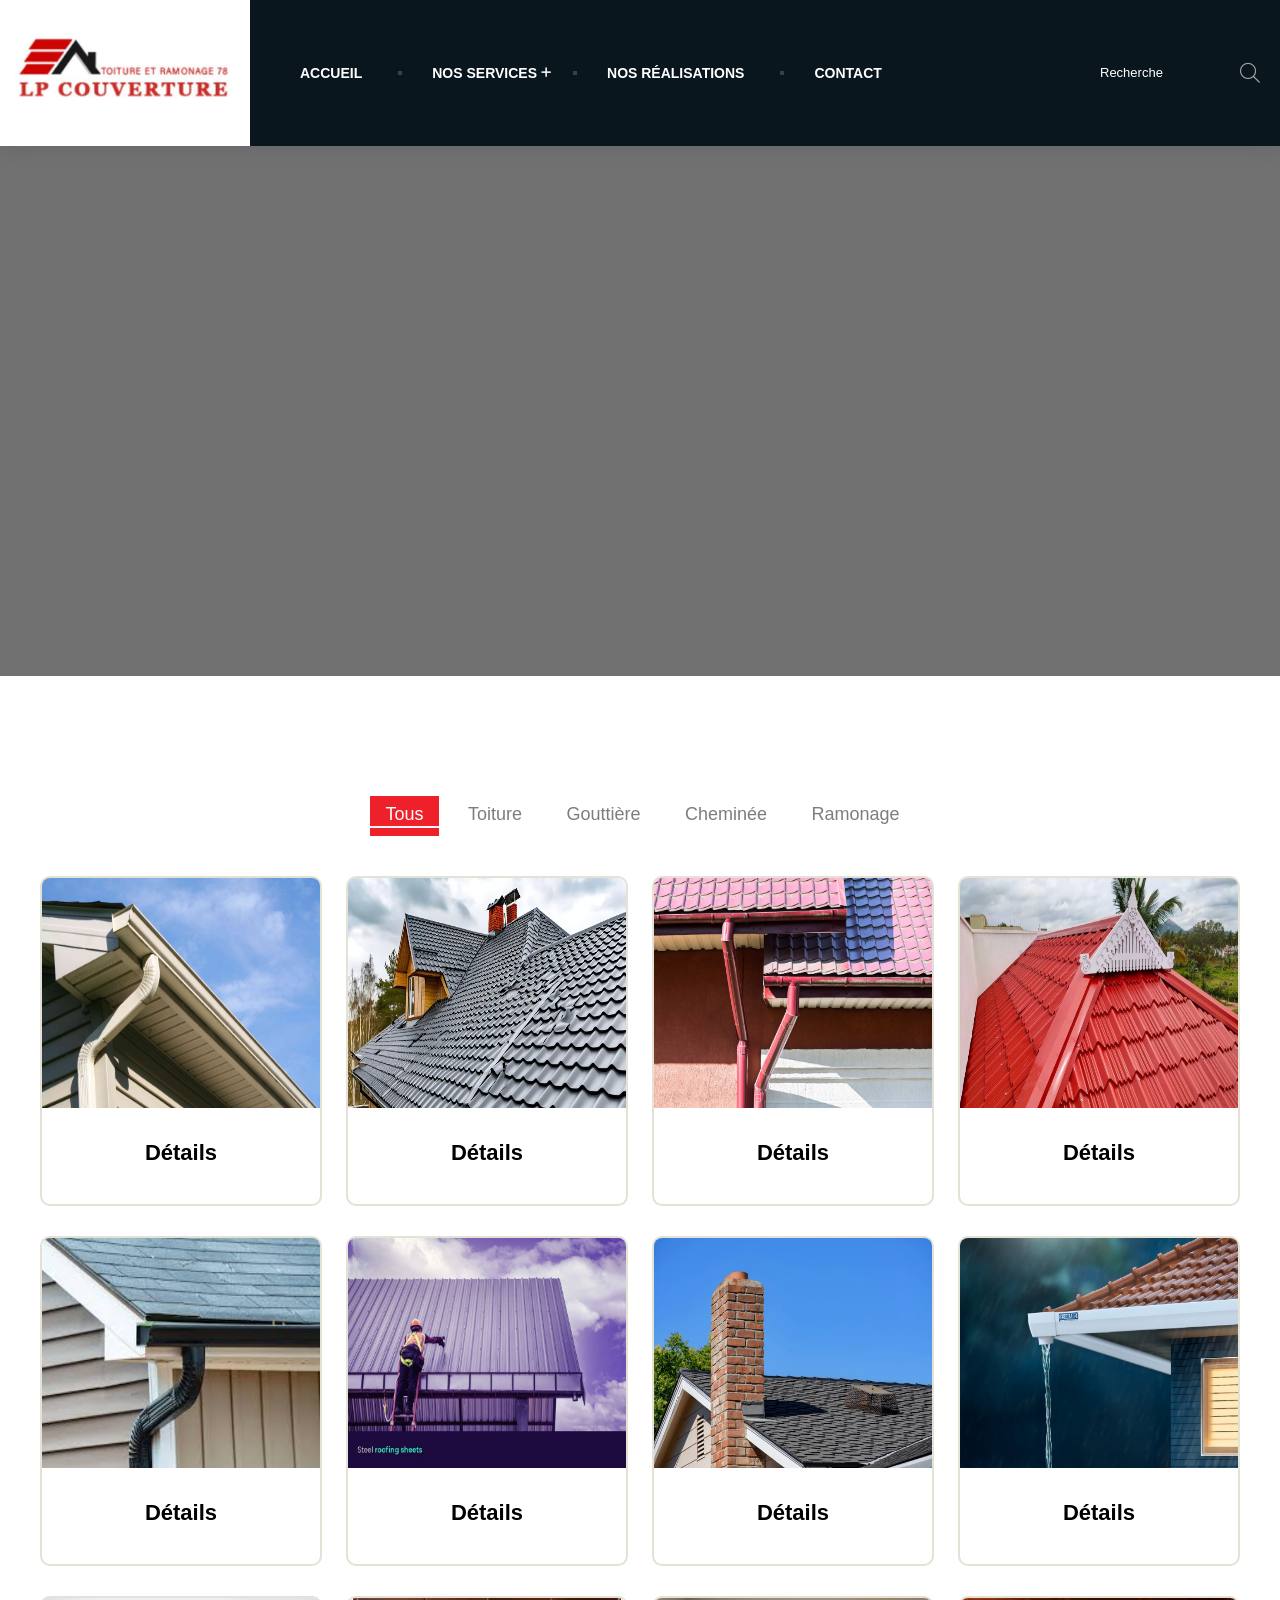
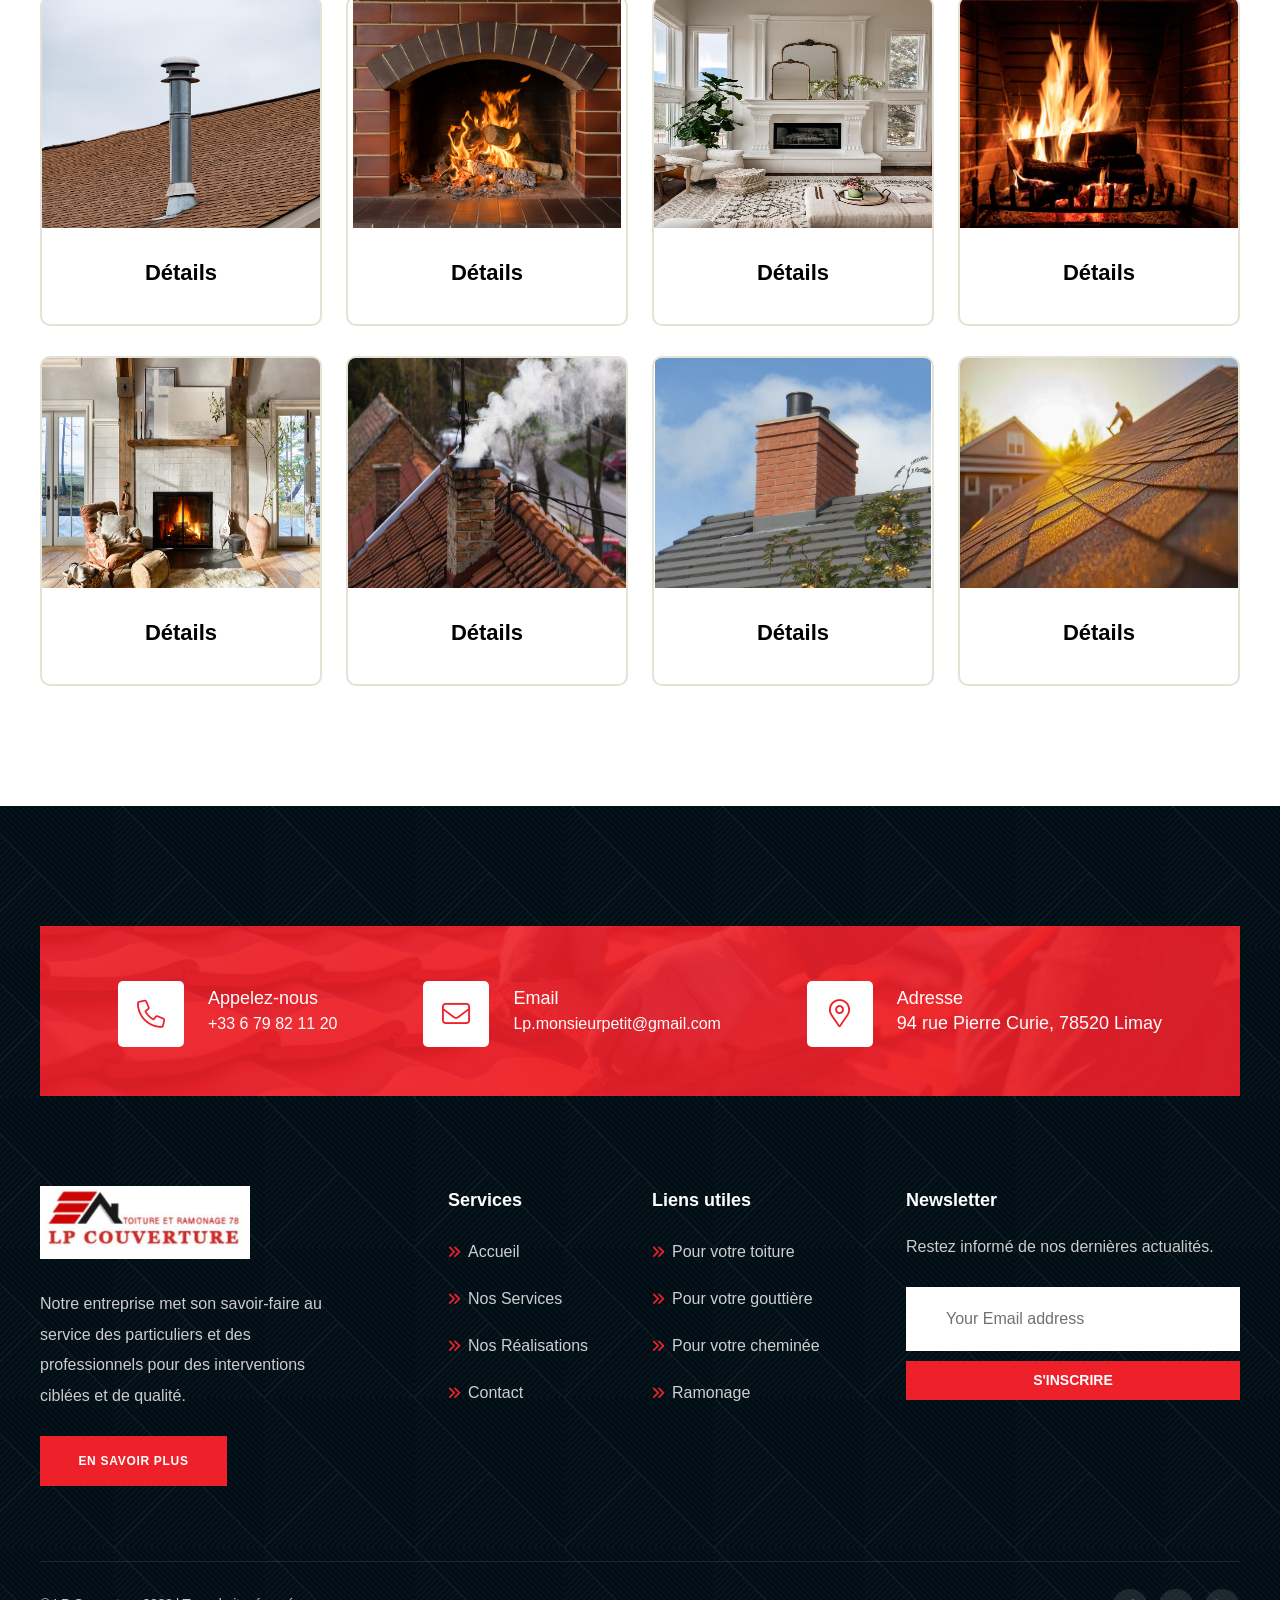
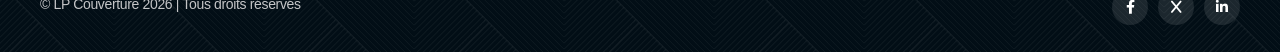
==== commit 64fe4689: "Add files via upload" ====
--- a/achievements.html
+++ b/achievements.html
@@ -65,7 +65,7 @@
                         <div class="header-search">
                             <form method="post" action="https://html.kodesolution.com/2024/rooftin-html/index.html">
                                 <div class="form-group">
-                                    <input type="text" name="search-field" value="" placeholder="Search" required="">
+                                    <input type="text" name="search-field" value="" placeholder="Recherche" required="">
                                     <button type="submit" class="icon"><i class="fal fa-search"></i></button>
                                 </div>
                             </form>
@@ -73,7 +73,7 @@
                         <!-- Info Btn -->
                         <div class="btn-box">
                             <!-- Info Btn -->
-                            <a href="tel:+92(8800)9806" class="info-btn-two"> <i class="icon fa fa-phone"></i> <small>Make A Call:</small> <strong>+36 55 540 069</strong> </a>
+                            <a href="tel:+33679821120" class="info-btn-two"> <i class="icon fa fa-phone"></i> <small>Urgence toiture:</small> <strong>+33 6 79 82 11 20</strong> </a>
                         </div>
                         <!-- Mobile Nav toggler -->
                         <div class="mobile-nav-toggler"><span class="icon lnr-icon-bars"></span></div>
@@ -183,11 +183,11 @@
                     <!--Filter-->
                     <div class="filters clearfix">
                         <ul class="filter-tabs filter-btns clearfix">
-                            <li class="active filter" data-role="button" data-filter="all">All</li>
-                            <li class="filter" data-role="button" data-filter=".dairy">Roof</li>
-                            <li class="filter" data-role="button" data-filter=".pantry">Gutter</li>
-                            <li class="filter" data-role="button" data-filter=".meat">fireplace</li>
-                            <li class="filter" data-role="button" data-filter=".fruit">Chimney Sweeping</li>
+                            <li class="active filter" data-role="button" data-filter="all">Tous</li>
+                            <li class="filter" data-role="button" data-filter=".dairy">Toiture</li>
+                            <li class="filter" data-role="button" data-filter=".pantry">Gouttière</li>
+                            <li class="filter" data-role="button" data-filter=".meat">Cheminée</li>
+                            <li class="filter" data-role="button" data-filter=".fruit">Ramonage</li>
                             <!-- <li class="filter" data-role="button" data-filter=".vagetables">Development</li> -->
                         </ul>
                     </div>
@@ -197,10 +197,10 @@
                         <div class="product-block all mix pantry col-lg-3 col-md-6 col-sm-12">
                             <div class="inner-box">
                                 <div class="image">
-                                    <a href="shop-product-details.html"><img src="images/home/gutter 1.jpg" alt="" style="width: auto; height: 230px;" /></a>
-                                </div>
-                                <div class="content">
-                                    <h4><a href="gutter.html">Details</a></h4>
+                                    <img src="images/home/gutter 1.jpg" alt="" style="width: auto; height: 230px;" />
+                                </div>
+                                <div class="content">
+                                    <h4><a href="gutter.html">Détails</a></h4>
 
                                 </div>
 
@@ -211,10 +211,10 @@
                         <div class="product-block all mix dairy col-lg-3 col-md-6 col-sm-12">
                             <div class="inner-box">
                                 <div class="image">
-                                    <a href="shop-product-details.html"><img src="images/home/roof 1.webp" alt="" style="width: auto; height: 230px;" /></a>
-                                </div>
-                                <div class="content">
-                                    <h4><a href="roof.html">Details</a></h4>
+                                    <img src="images/home/roof 1.webp" alt="" style="width: auto; height: 230px;" />
+                                </div>
+                                <div class="content">
+                                    <h4><a href="roof.html">Détails</a></h4>
 
                                 </div>
 
@@ -225,10 +225,10 @@
                         <div class="product-block all mix pantry vagetables col-lg-3 col-md-6 col-sm-12">
                             <div class="inner-box">
                                 <div class="image">
-                                    <a href="shop-product-details.html"><img src="images/home/gutter 2.jpg" alt="" style="width: 300px; height: 230px;" /></a>
-                                </div>
-                                <div class="content">
-                                    <h4><a href="gutter.html">Details</a></h4>
+                                    <img src="images/home/gutter 2.jpg" alt="" style="width: 300px; height: 230px;" />
+                                </div>
+                                <div class="content">
+                                    <h4><a href="gutter.html">Détails</a></h4>
 
                                 </div>
 
@@ -239,10 +239,10 @@
                         <div class="product-block all mix dairy vagetables col-lg-3 col-md-6 col-sm-12">
                             <div class="inner-box">
                                 <div class="image">
-                                    <a href="shop-product-details.html"><img src="images/home/roof 2.jpeg" alt="" style="width: auto; height: 230px;" /></a>
-                                </div>
-                                <div class="content">
-                                    <h4><a href="roof.html">Details</a></h4>
+                                    <img src="images/home/roof 2.jpeg" alt="" style="width: auto; height: 230px;" />
+                                </div>
+                                <div class="content">
+                                    <h4><a href="roof.html">Détails</a></h4>
 
                                 </div>
 
@@ -253,10 +253,10 @@
                         <div class="product-block all mix pantry col-lg-3 col-md-6 col-sm-12">
                             <div class="inner-box">
                                 <div class="image">
-                                    <a href="shop-product-details.html"><img src="images/home/gutter 3.jfif" alt="" style="width: auto; height: 230px;" /></a>
-                                </div>
-                                <div class="content">
-                                    <h4><a href="gutter.html">Details</a></h4>
+                                    <img src="images/home/gutter 3.jfif" alt="" style="width: auto; height: 230px;" />
+                                </div>
+                                <div class="content">
+                                    <h4><a href="gutter.html">Détails</a></h4>
 
                                 </div>
 
@@ -267,10 +267,10 @@
                         <div class="product-block all mix dairy col-lg-3 col-md-6 col-sm-12">
                             <div class="inner-box">
                                 <div class="image">
-                                    <a href="shop-product-details.html"><img src="images/home/roof 3.jpg" alt="" style="width: auto; height: 230px;" /></a>
-                                </div>
-                                <div class="content">
-                                    <h4><a href="roof.html">Details</a></h4>
+                                    <img src="images/home/roof 3.jpg" alt="" style="width: auto; height: 230px;" />
+                                </div>
+                                <div class="content">
+                                    <h4><a href="roof.html">Détails</a></h4>
 
                                 </div>
 
@@ -281,10 +281,10 @@
                         <div class="product-block all mix fruit vagetables col-lg-3 col-md-6 col-sm-12">
                             <div class="inner-box">
                                 <div class="image">
-                                    <a href="shop-product-details.html"><img src="images/home/chimney 1.webp" alt="" style="width: auto; height: 230px;" /></a>
-                                </div>
-                                <div class="content">
-                                    <h4><a href="chimney.html">Details</a></h4>
+                                    <img src="images/home/chimney 1.webp" alt="" style="width: auto; height: 230px;" />
+                                </div>
+                                <div class="content">
+                                    <h4><a href="chimney.html">Détails</a></h4>
 
                                 </div>
 
@@ -295,10 +295,10 @@
                         <div class="product-block all mix pantry vagetables col-lg-3 col-md-6 col-sm-12">
                             <div class="inner-box">
                                 <div class="image">
-                                    <a href="shop-product-details.html"><img src="images/home/gutter 4.jpg" alt="" style="width: auto; height: 230px;" /></a>
-                                </div>
-                                <div class="content">
-                                    <h4><a href="gutter.html">Details</a></h4>
+                                    <img src="images/home/gutter 4.jpg" alt="" style="width: auto; height: 230px;" />
+                                </div>
+                                <div class="content">
+                                    <h4><a href="gutter.html">Détails</a></h4>
 
                                 </div>
 
@@ -311,10 +311,10 @@
                         <div class="product-block all mix fruit col-lg-3 col-md-6 col-sm-12">
                             <div class="inner-box">
                                 <div class="image">
-                                    <a href="shop-product-details.html"><img src="images/home/chimney 4.jpg" alt="" style="width: auto; height: 230px;" /></a>
-                                </div>
-                                <div class="content">
-                                    <h4><a href="chimney.html">Details</a></h4>
+                                    <img src="images/home/chimney 4.jpg" alt="" style="width: auto; height: 230px;" />
+                                </div>
+                                <div class="content">
+                                    <h4><a href="chimney.html">Détails</a></h4>
 
                                 </div>
 
@@ -325,10 +325,10 @@
                         <div class="product-block all mix meat col-lg-3 col-md-6 col-sm-12">
                             <div class="inner-box">
                                 <div class="image">
-                                    <a href="shop-product-details.html"><img src="images/home/fire 4.jpg" alt="" style="width: auto; height: 230px;" /></a>
-                                </div>
-                                <div class="content">
-                                    <h4><a href="fireplace.html">Details</a></h4>
+                                    <img src="images/home/fire 4.jpg" alt="" style="width: auto; height: 230px;" />
+                                </div>
+                                <div class="content">
+                                    <h4><a href="fireplace.html">Détails</a></h4>
 
                                 </div>
 
@@ -339,10 +339,10 @@
                         <div class="product-block all mix meat vagetables col-lg-3 col-md-6 col-sm-12">
                             <div class="inner-box">
                                 <div class="image">
-                                    <a href="shop-product-details.html"><img src="images/home/fire 1.avif" alt="" style="width: 300px; height: 230px;" /></a>
-                                </div>
-                                <div class="content">
-                                    <h4><a href="fireplace.html">Details</a></h4>
+                                    <img src="images/home/fire 1.avif" alt="" style="width: 300px; height: 230px;" />
+                                </div>
+                                <div class="content">
+                                    <h4><a href="fireplace.html">Détails</a></h4>
 
                                 </div>
 
@@ -353,10 +353,10 @@
                         <div class="product-block all mix meat vagetables col-lg-3 col-md-6 col-sm-12">
                             <div class="inner-box">
                                 <div class="image">
-                                    <a href="shop-product-details.html"><img src="images/home/fire 2.webp" alt="" style="width: auto; height: 230px;" /></a>
-                                </div>
-                                <div class="content">
-                                    <h4><a href="fireplace.html">Details</a></h4>
+                                    <img src="images/home/fire 2.webp" alt="" style="width: auto; height: 230px;" />
+                                </div>
+                                <div class="content">
+                                    <h4><a href="fireplace.html">Détails</a></h4>
 
                                 </div>
 
@@ -367,10 +367,10 @@
                         <div class="product-block all mix meat col-lg-3 col-md-6 col-sm-12">
                             <div class="inner-box">
                                 <div class="image">
-                                    <a href="shop-product-details.html"><img src="images/home/fire 3.avif" alt="" style="width: auto; height: 230px;" /></a>
-                                </div>
-                                <div class="content">
-                                    <h4><a href="fireplace.html">Details</a></h4>
+                                    <img src="images/home/fire 3.avif" alt="" style="width: auto; height: 230px;" />
+                                </div>
+                                <div class="content">
+                                    <h4><a href="fireplace.html">Détails</a></h4>
 
                                 </div>
 
@@ -381,10 +381,10 @@
                         <div class="product-block all mix fruit col-lg-3 col-md-6 col-sm-12">
                             <div class="inner-box">
                                 <div class="image">
-                                    <a href="shop-product-details.html"><img src="images/home/chimney 3.jpeg" alt="" style="width: auto; height: 230px;" /></a>
-                                </div>
-                                <div class="content">
-                                    <h4><a href="chimney.html">Details</a></h4>
+                                    <img src="images/home/chimney 3.jpeg" alt="" style="width: auto; height: 230px;" />
+                                </div>
+                                <div class="content">
+                                    <h4><a href="chimney.html">Détails</a></h4>
 
                                 </div>
 
@@ -395,10 +395,10 @@
                         <div class="product-block all mix fruit vagetables col-lg-3 col-md-6 col-sm-12">
                             <div class="inner-box">
                                 <div class="image">
-                                    <a href="shop-product-details.html"><img src="images/home/chimney 2.webp" alt="" style="width: auto; height: 230px;" /></a>
-                                </div>
-                                <div class="content">
-                                    <h4><a href="chimney.html">Details</a></h4>
+                                    <img src="images/home/chimney 2.webp" alt="" style="width: auto; height: 230px;" />
+                                </div>
+                                <div class="content">
+                                    <h4><a href="chimney.html">Détails</a></h4>
 
                                 </div>
 
@@ -409,10 +409,10 @@
                         <div class="product-block all mix dairy vagetables col-lg-3 col-md-6 col-sm-12">
                             <div class="inner-box">
                                 <div class="image">
-                                    <a href="shop-product-details.html"><img src="images/home/roof 4.jpg" alt="" style="width: auto; height: 230px;" /></a>
-                                </div>
-                                <div class="content">
-                                    <h4><a href="chimney.html">Details</a></h4>
+                                    <img src="images/home/roof 4.jpg" alt="" style="width: auto; height: 230px;" />
+                                </div>
+                                <div class="content">
+                                    <h4><a href="chimney.html">Détails</a></h4>
 
                                 </div>
 
@@ -437,11 +437,11 @@
                         <ul class="contact-list-two light">
                             <li>
                                 <i class="icon fal fa-phone"></i>
-                                <div class="text">Appelez-nous <br><a href="tel:+91458654528">+33 6 79 82 11 20</a></div>
+                                <div class="text">Appelez-nous <br><a href="tel:+33 6 79 82 11 20">+33 6 79 82 11 20</a></div>
                             </li>
                             <li>
                                 <i class="icon fal fa-envelope"></i>
-                                <div class="text">Email<br><a href="mailto:info@support.com">Lp.monsieurpetit@gmail.com</a></div>
+                                <div class="text">Email<br><a href="mailto:Lp.monsieurpetit@gmail.com">Lp.monsieurpetit@gmail.com</a></div>
                             </li>
                             <li>
                                 <i class="icon fal fa-map-marker-alt"></i>
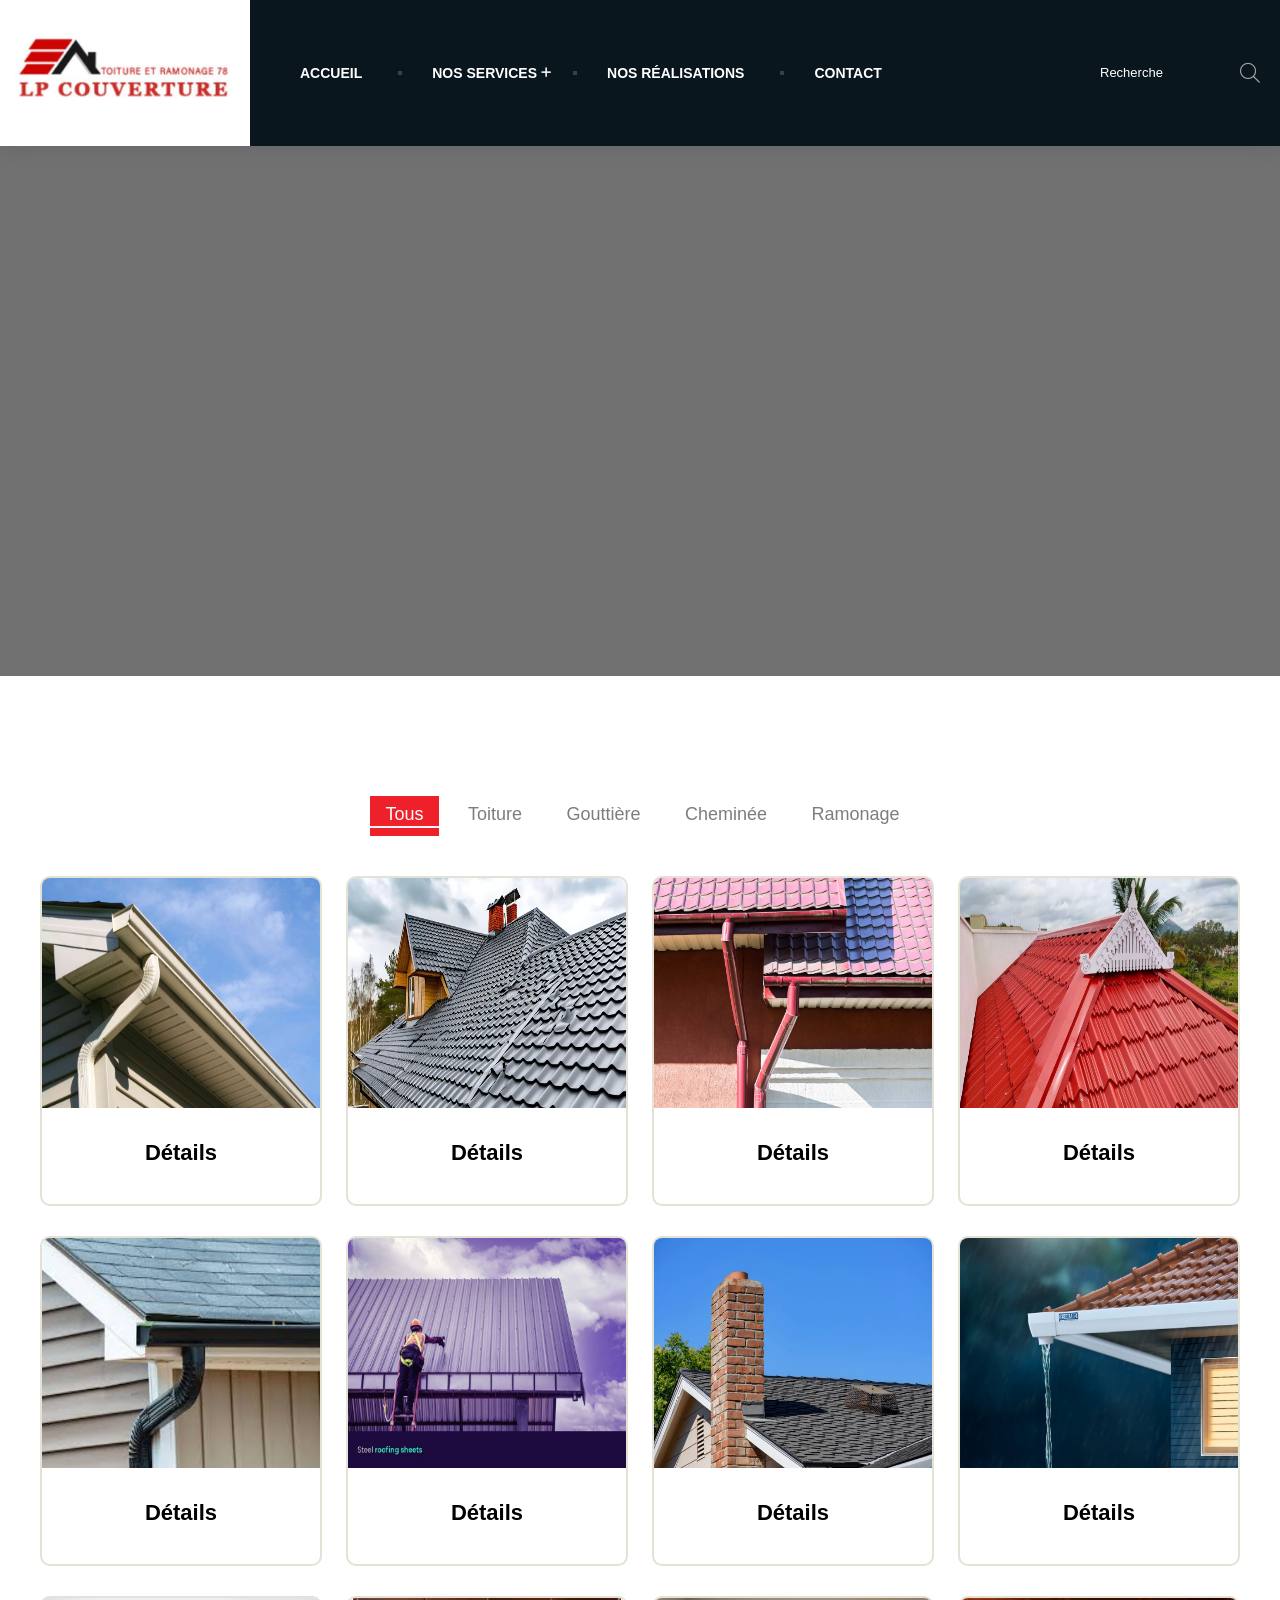
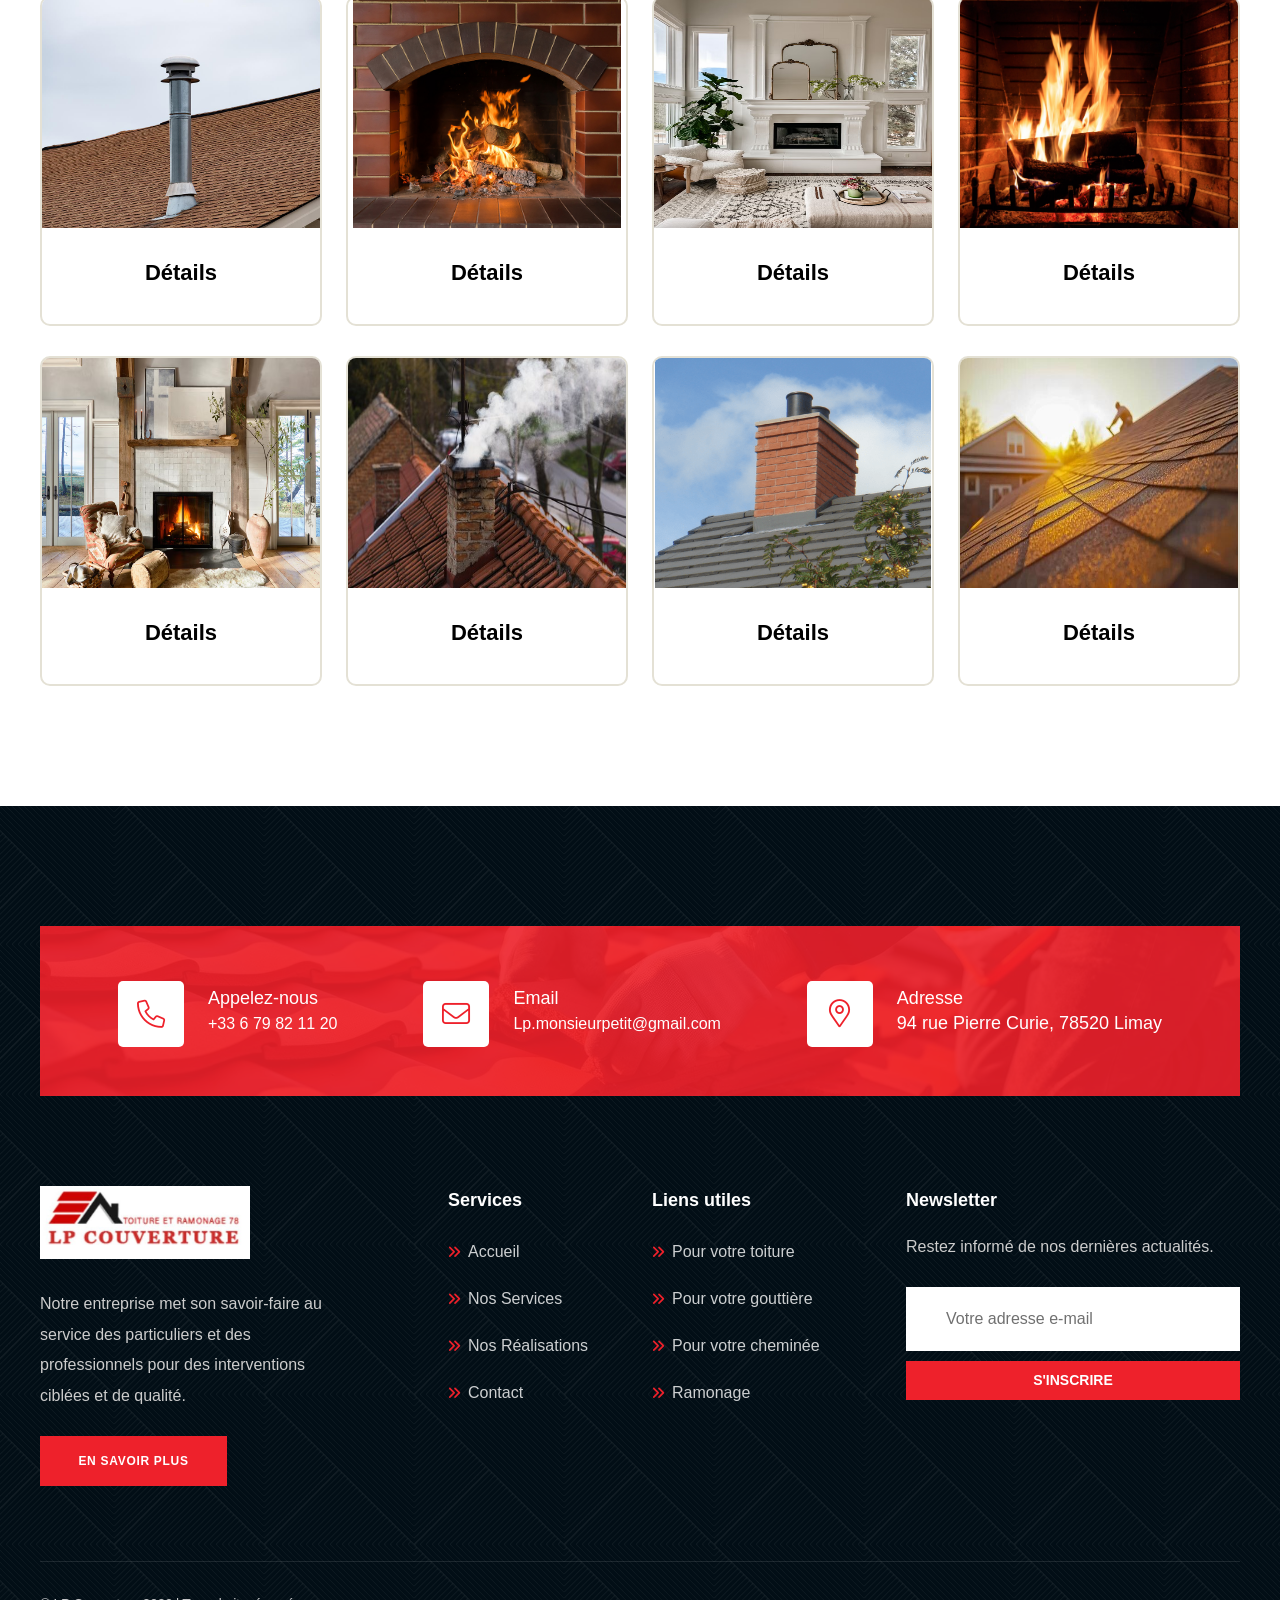
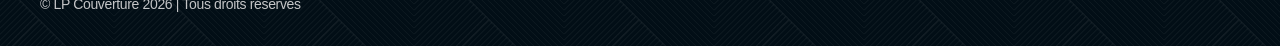
==== commit 74649757: "Add files via upload" ====
--- a/achievements.html
+++ b/achievements.html
@@ -503,7 +503,7 @@
                                 <div class="newsletter-form">
                                     <div class="form-group">
                                         <div class="input-outer">
-                                            <input type="email" name="Email" placeholder="Your Email address" required>
+                                            <input type="email" name="Email" placeholder="Votre adresse e-mail" required>
                                         </div>
                                         <button type="submit" class="theme-btn btn-style-one"><span class="btn-title">S'inscrire</span></button>
                                     </div>
@@ -518,11 +518,11 @@
                 <div class="auto-container">
                     <div class="inner-container">
                         <div class="copyright-text">© LP Couverture 2026 | Tous droits réservés</div>
-                        <ul class="social-icon-two">
+                        <!-- <ul class="social-icon-two">
                             <li><a href="#"><i class="fab fa-facebook-f"></i></a></li>
                             <li><a href="#"><i class="fa fa-x"></i></a></li>
                             <li><a href="#"><i class="fab fa-linkedin-in"></i></a></li>
-                        </ul>
+                        </ul> -->
                     </div>
                 </div>
             </div>
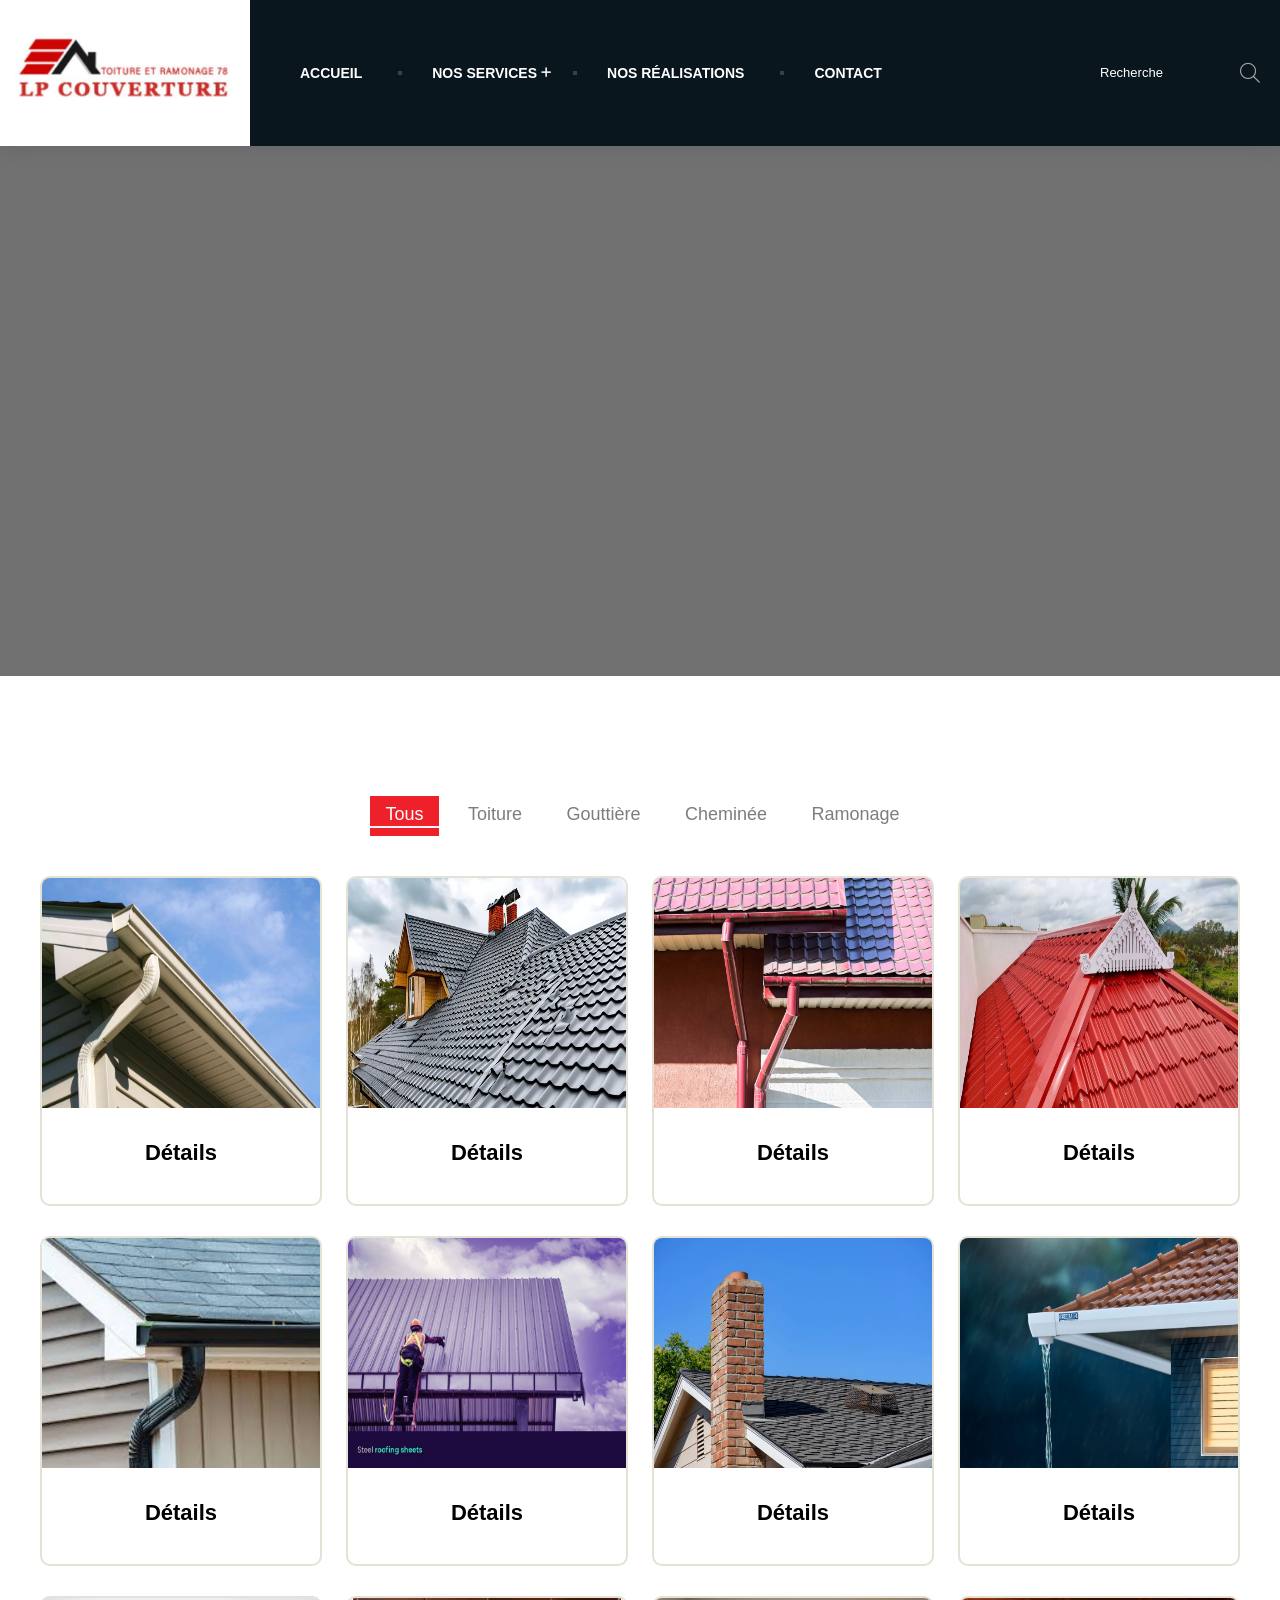
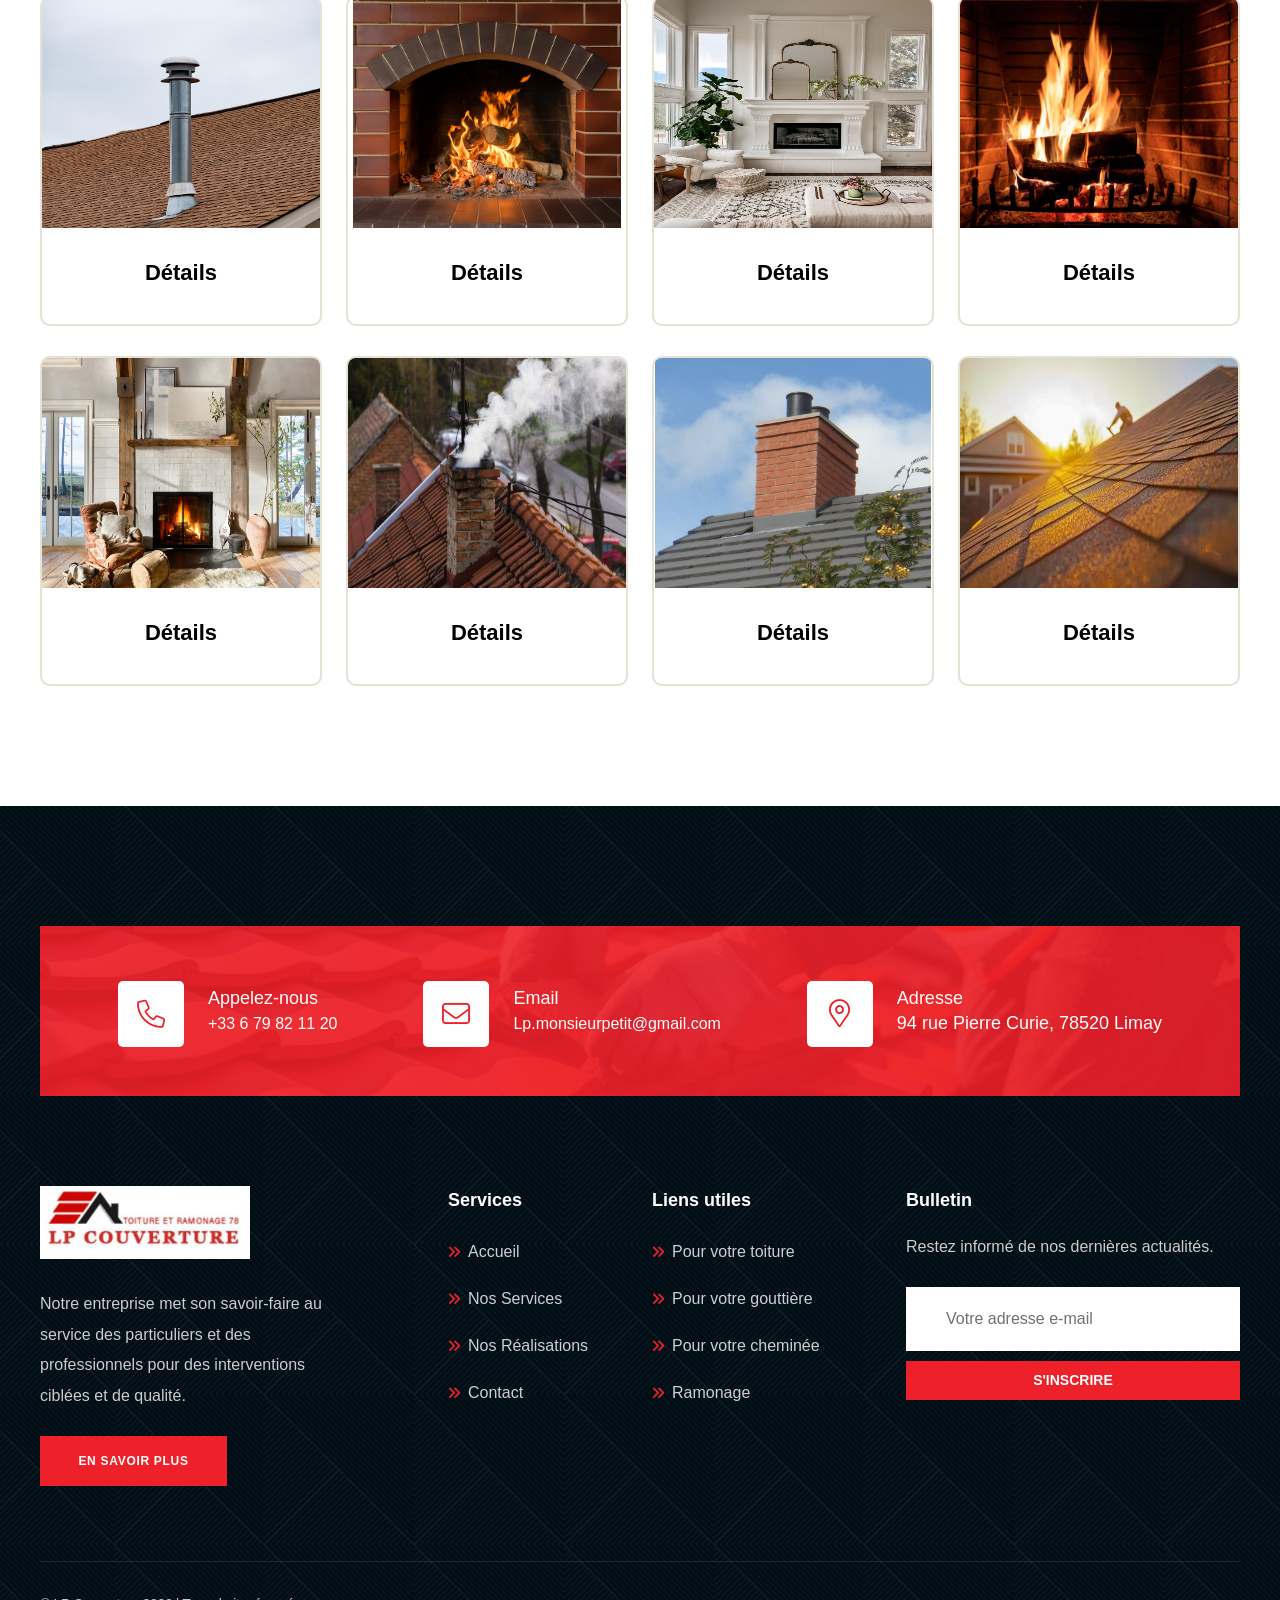
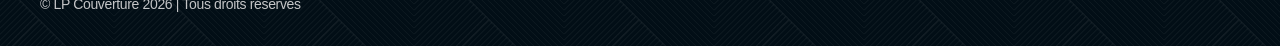
==== commit 5b6f77f9: "Add files via upload" ====
--- a/achievements.html
+++ b/achievements.html
@@ -63,7 +63,7 @@
 
                         <!-- Header Search -->
                         <div class="header-search">
-                            <form method="post" action="https://html.kodesolution.com/2024/rooftin-html/index.html">
+                            <form method="post" action="index.html">
                                 <div class="form-group">
                                     <input type="text" name="search-field" value="" placeholder="Recherche" required="">
                                     <button type="submit" class="icon"><i class="fal fa-search"></i></button>
@@ -88,7 +88,7 @@
                 <nav class="menu-box">
                     <div class="upper-box">
                         <div class="nav-logo">
-                            <a href="index.html"><img src="images/logo-2.png" alt="" title=""></a>
+                            <a href="index.html"><img src="images/home/logo.jpeg" alt="" title=""></a>
                         </div>
                         <div class="close-btn"><i class="icon fa fa-times"></i></div>
                     </div>
@@ -96,22 +96,22 @@
                         <!--Keep This Empty / Menu will come through Javascript-->
                     </ul>
                     <ul class="contact-list-one light">
-                        <li> <i class="icon lnr-icon-phone-handset"></i> <span class="title">Call Now</span>
-                            <div class="text"><a href="tel:+92880098670">+92 (8800) - 98670</a></div>
+                        <li> <i class="icon lnr-icon-phone-handset"></i> <span class="title">Appelez-nous</span>
+                            <div class="text"><a href="tel:+92880098670">+33 6 79 82 11 20</a></div>
                         </li>
-                        <li> <i class="icon lnr-icon-envelope1"></i> <span class="title">Send Email</span>
-                            <div class="text"><a href="mailto:help@company.com">help@company.com</a></div>
+                        <li> <i class="icon lnr-icon-envelope1"></i> <span class="title">E-mail</span>
+                            <div class="text"><a href="mailto:help@company.com">Lp.monsieurpetit@gmail.com</a></div>
                         </li>
-                        <li> <i class="icon lnr-icon-map-marker"></i> <span class="title">Address</span>
-                            <div class="text">66 Broklyant, New York India 3269</div>
+                        <li> <i class="icon lnr-icon-map-marker"></i> <span class="title">Adresse</span>
+                            <div class="text">94 rue Pierre Curie, 78520 Limay</div>
                         </li>
                     </ul>
-                    <ul class="social-links">
+                    <!-- <ul class="social-links">
                         <li><a href="#"><i class="fa fa-x"></i></a></li>
                         <li><a href="#"><i class="fab fa-facebook-f"></i></a></li>
                         <li><a href="#"><i class="fab fa-pinterest"></i></a></li>
                         <li><a href="#"><i class="fab fa-instagram"></i></a></li>
-                    </ul>
+                    </ul> -->
                 </nav>
             </div>
             <!-- End Mobile Menu -->
@@ -120,7 +120,7 @@
             <div class="search-popup"> <span class="search-back-drop"></span>
                 <button class="close-search"><span class="fa fa-times"></span></button>
                 <div class="search-inner">
-                    <form method="post" action="https://html.kodesolution.com/2024/rooftin-html/index.html">
+                    <form method="post" action="index.html">
                         <div class="form-group">
                             <input type="search" name="search-field" value="" placeholder="Search..." required="">
                             <button type="submit"><i class="fa fa-search"></i></button>
@@ -497,7 +497,7 @@
                         <!-- Footer COlumn -->
                         <div class="footer-column col-xl-4 col-sm-6">
                             <div class="footer-widget newsletter-widget">
-                                <h5 class="widget-title">Newsletter</h5>
+                                <h5 class="widget-title">Bulletin</h5>
                                 <div class="text">Restez informé de nos dernières actualités.</div>
                                 <!-- Newsletter Form -->
                                 <div class="newsletter-form">
--- a/css/style.css
+++ b/css/style.css
@@ -6513,7 +6513,7 @@
 .about-section .content-column .inner-column .author-box .inner .image {
     margin-bottom: 0;
     margin-right: 20px;
-    width: 68px;
+    width: 150px;
 }
 
 .about-section .content-column .inner-column .author-box .inner .image img {
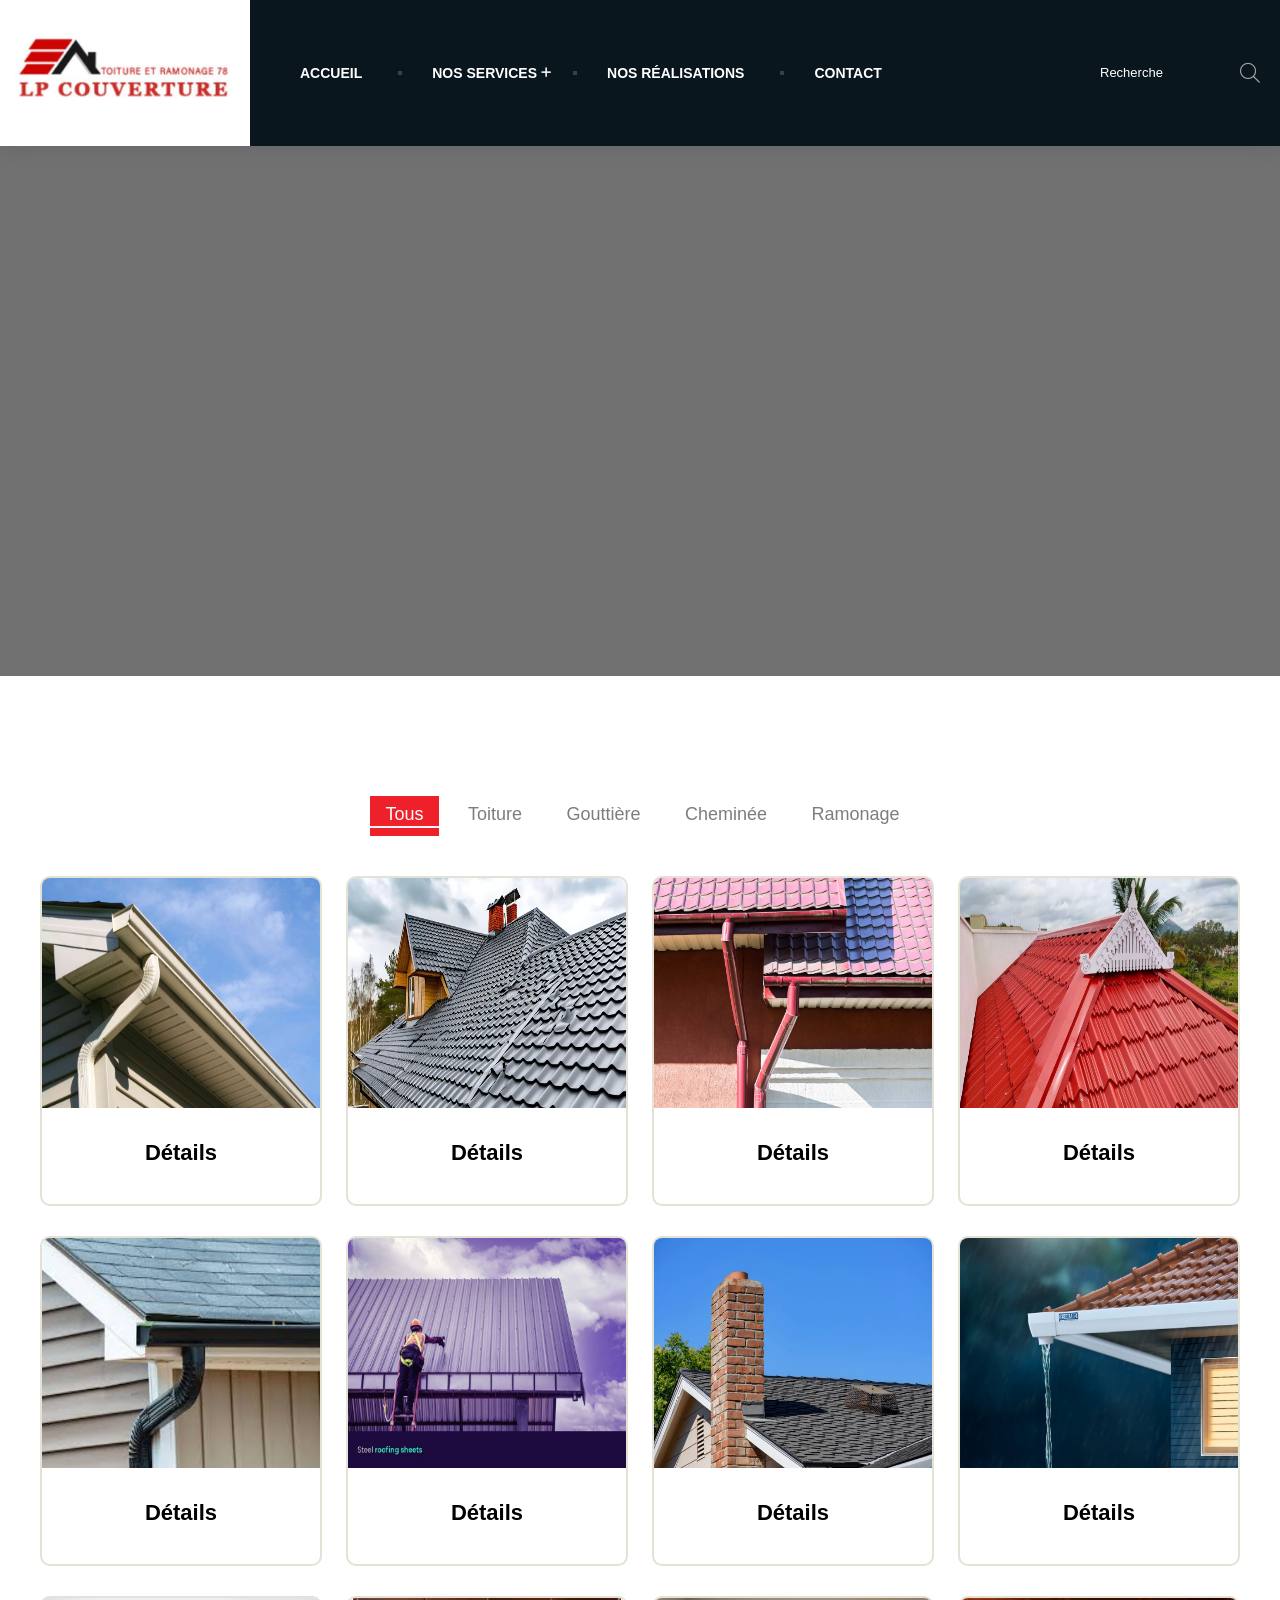
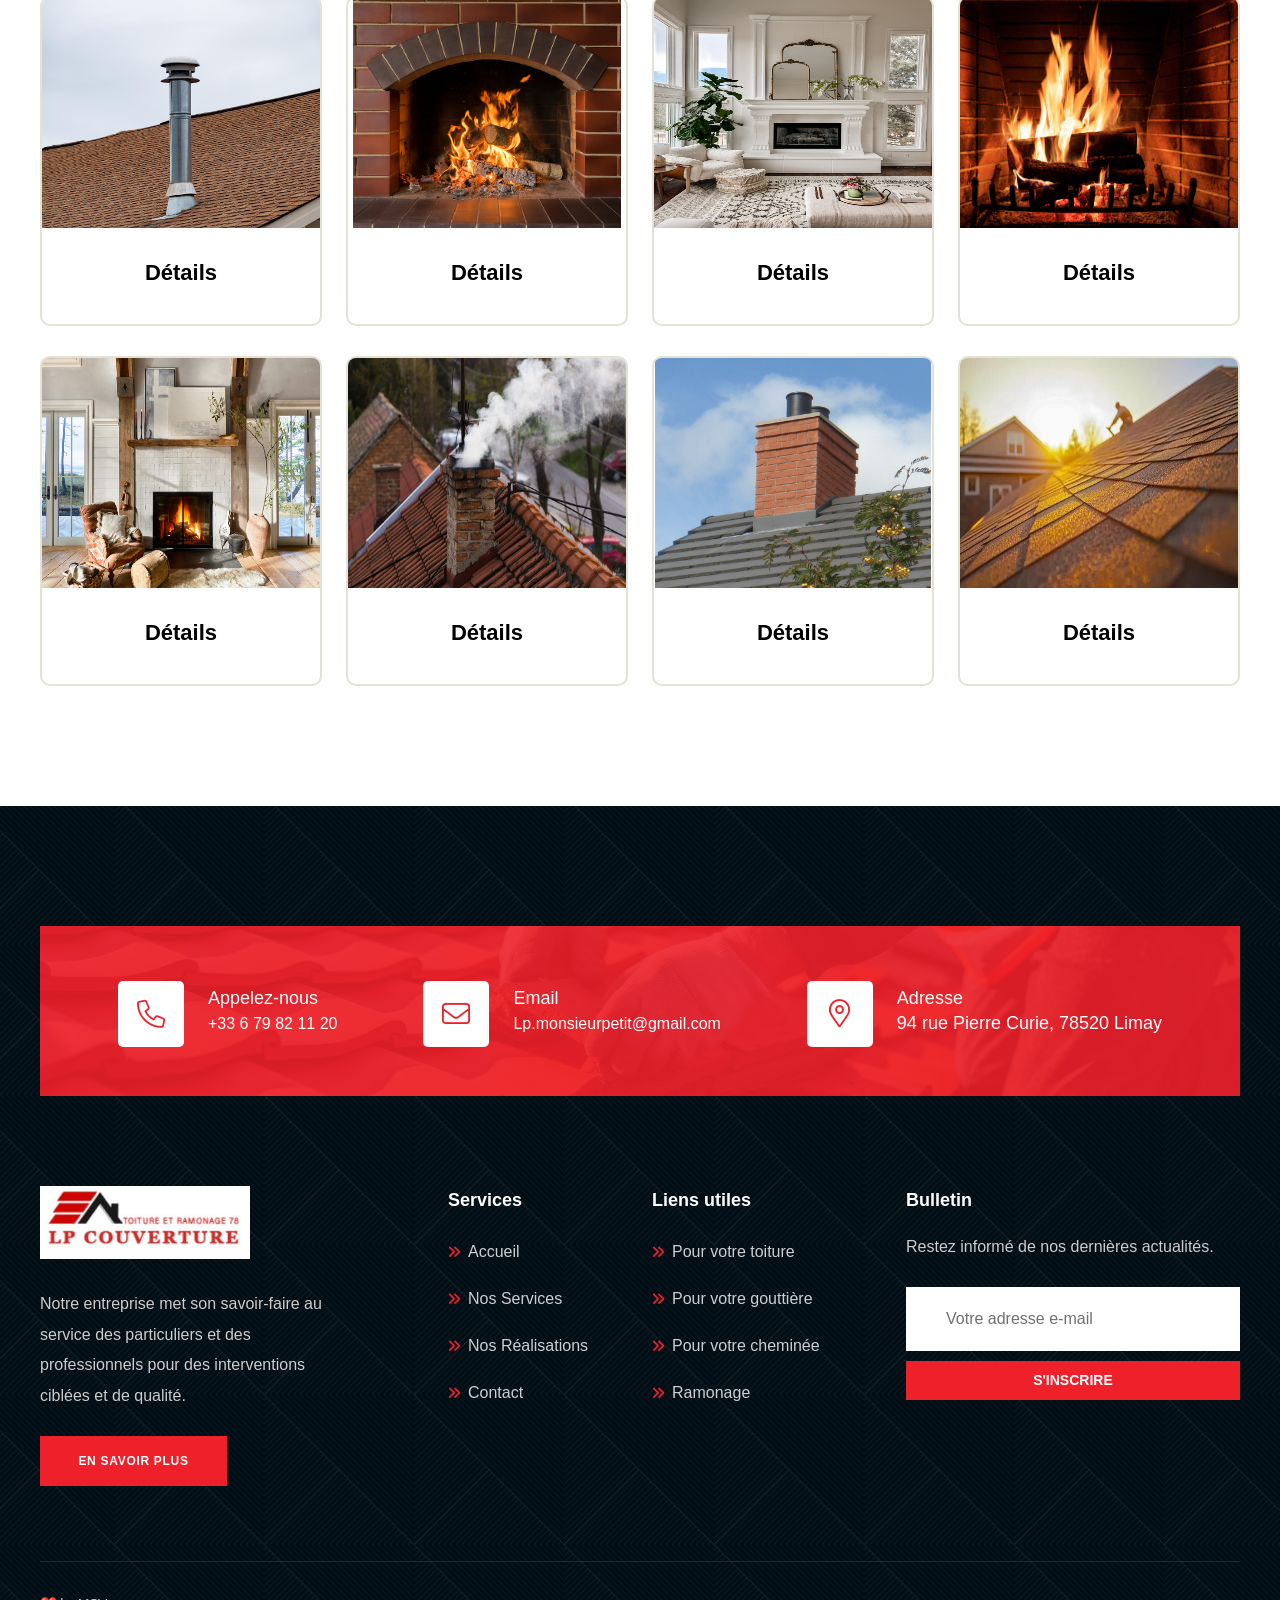
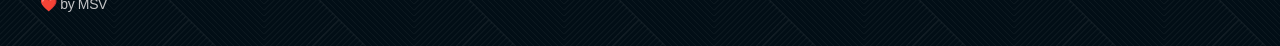
==== commit 68d5a505: "Add files via upload" ====
--- a/achievements.html
+++ b/achievements.html
@@ -517,7 +517,7 @@
             <div class="footer-bottom">
                 <div class="auto-container">
                     <div class="inner-container">
-                        <div class="copyright-text">© LP Couverture 2026 | Tous droits réservés</div>
+                        <div class="copyright-text"><a href="https://agence-msv.fr/">❤️ by MSV</a> </div>
                         <!-- <ul class="social-icon-two">
                             <li><a href="#"><i class="fab fa-facebook-f"></i></a></li>
                             <li><a href="#"><i class="fa fa-x"></i></a></li>
